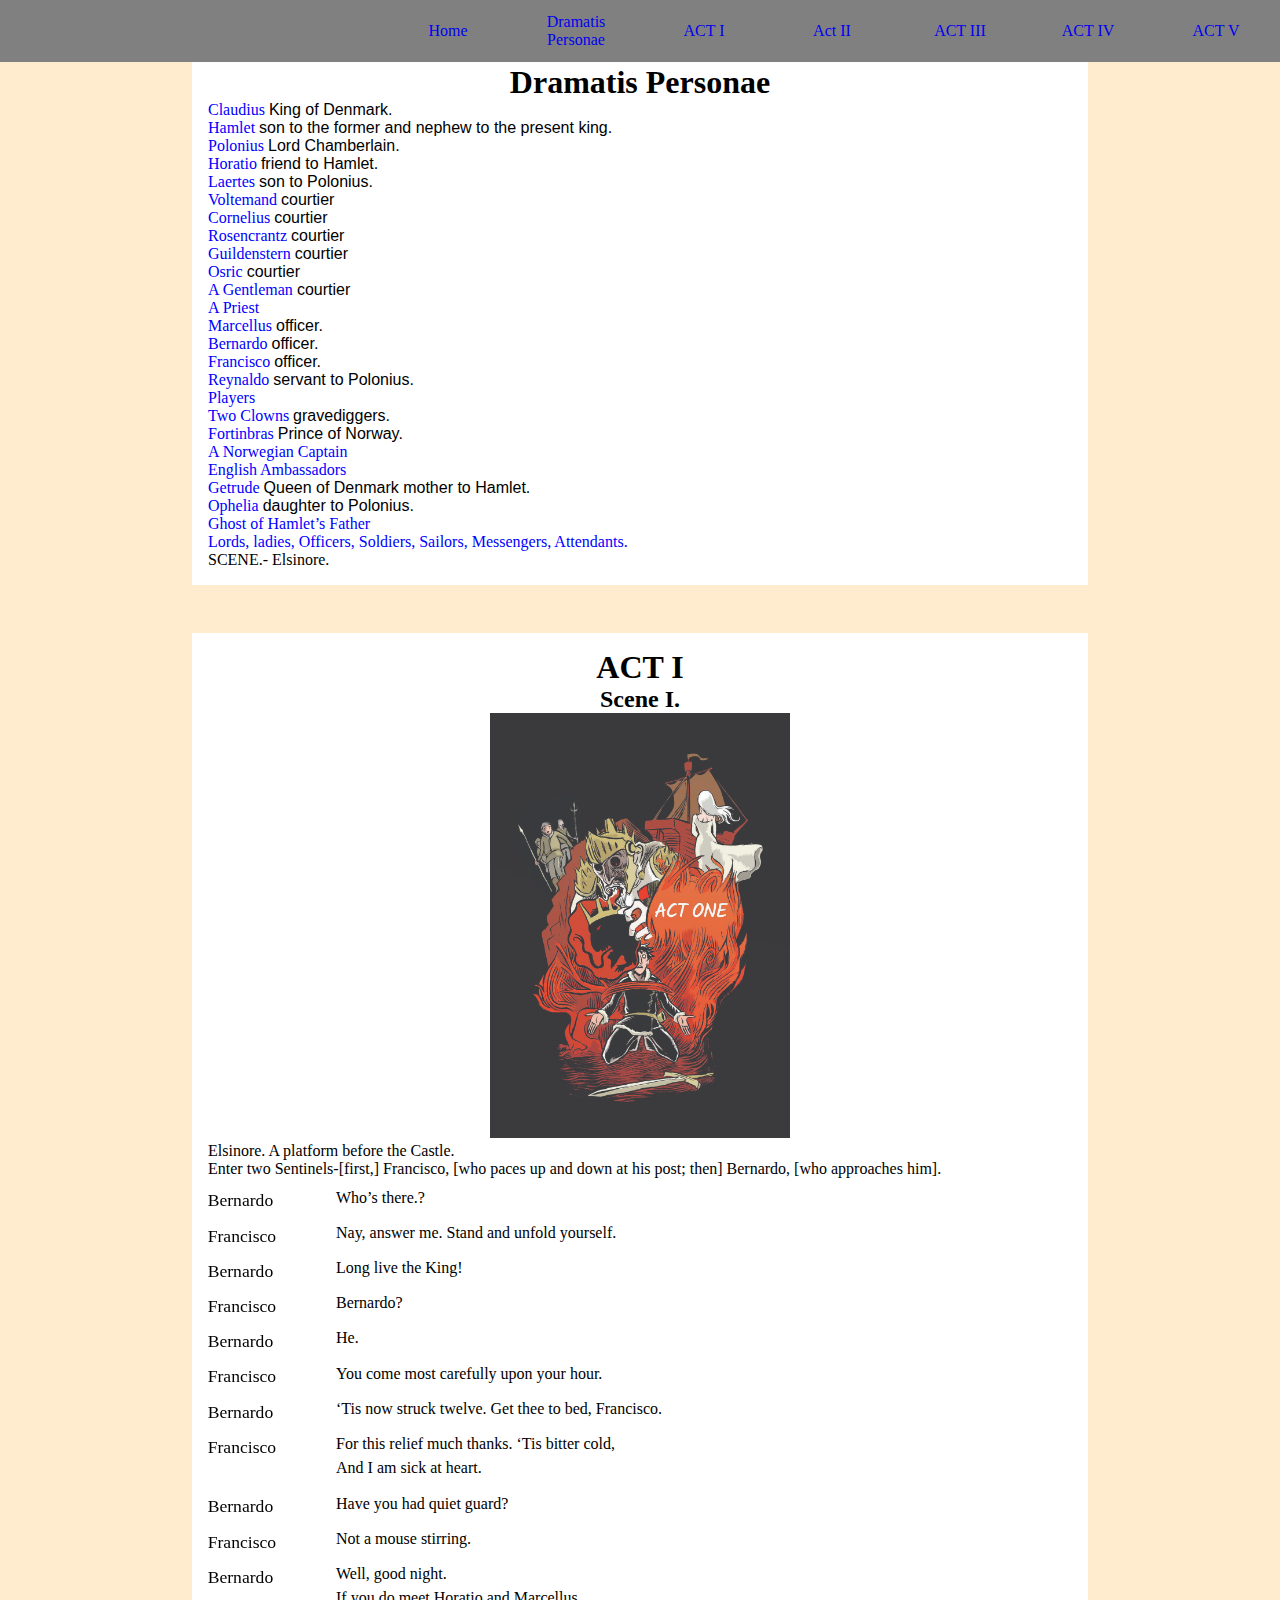
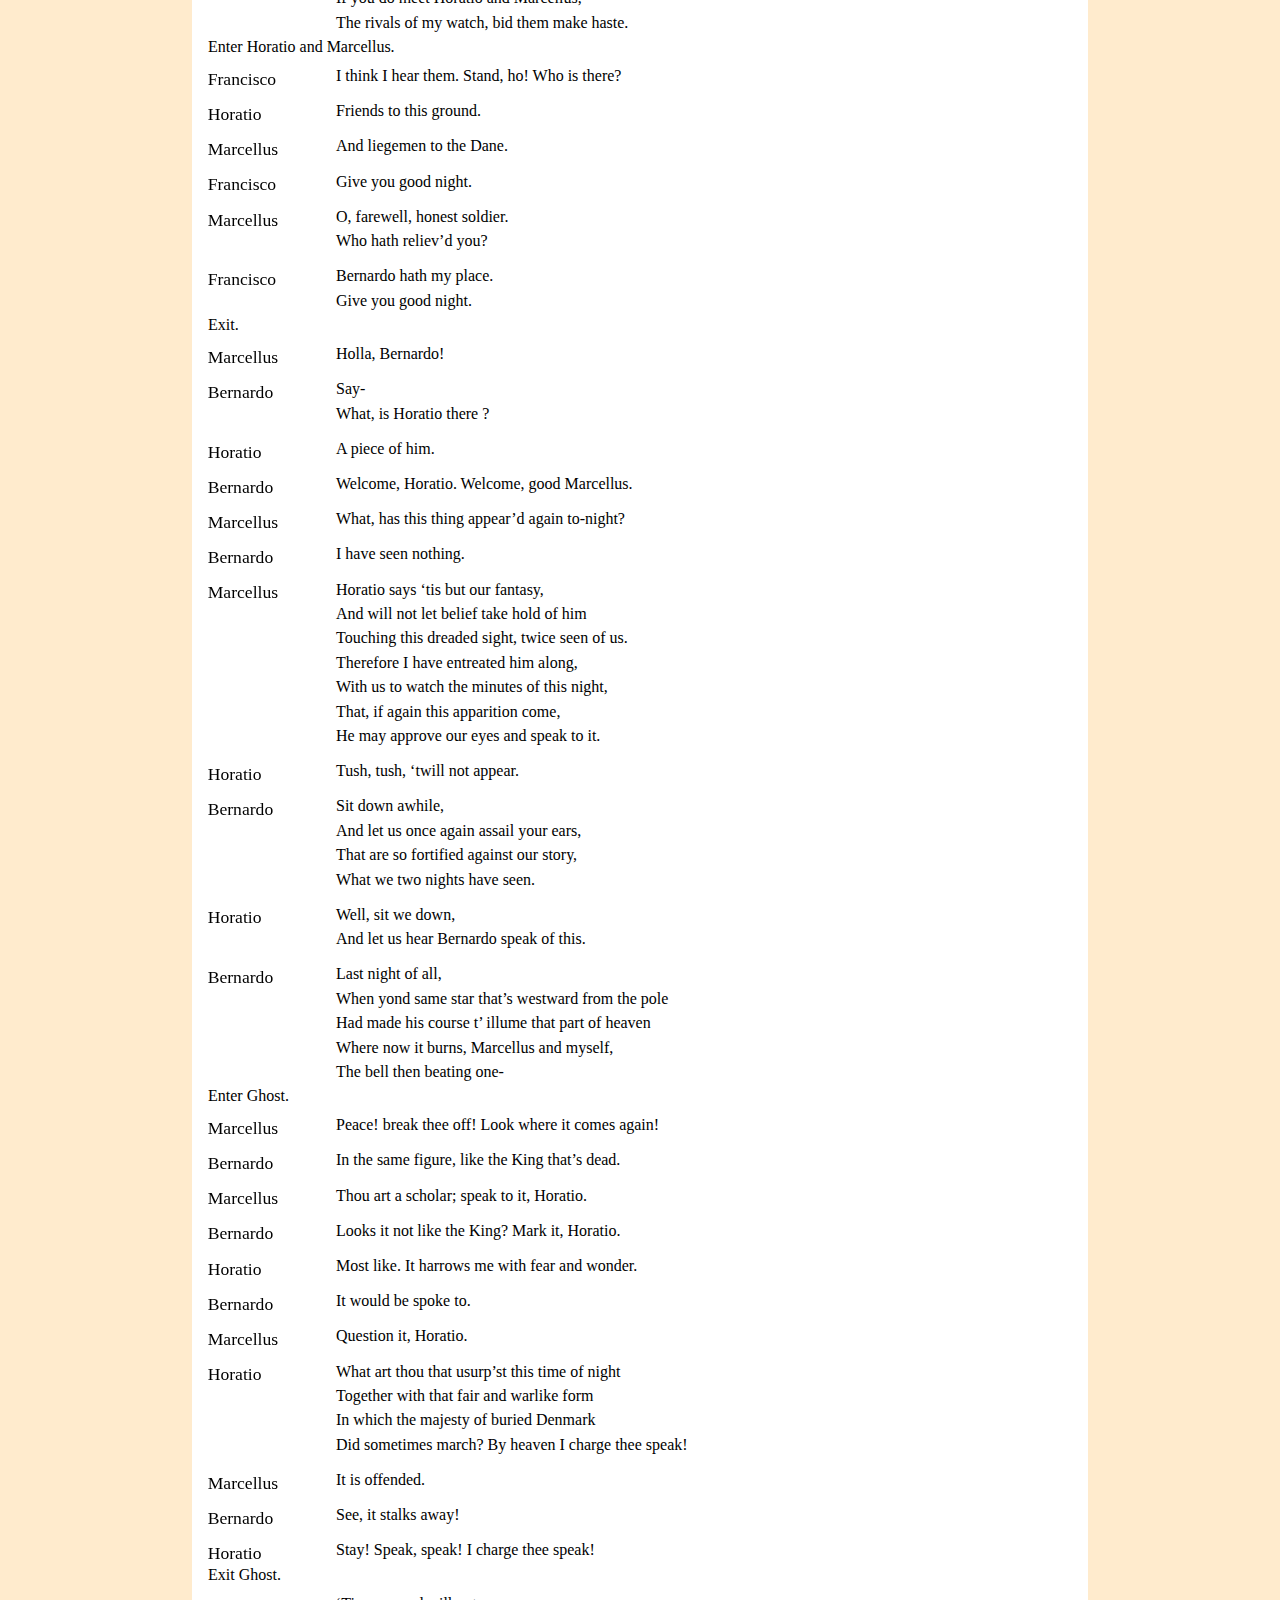
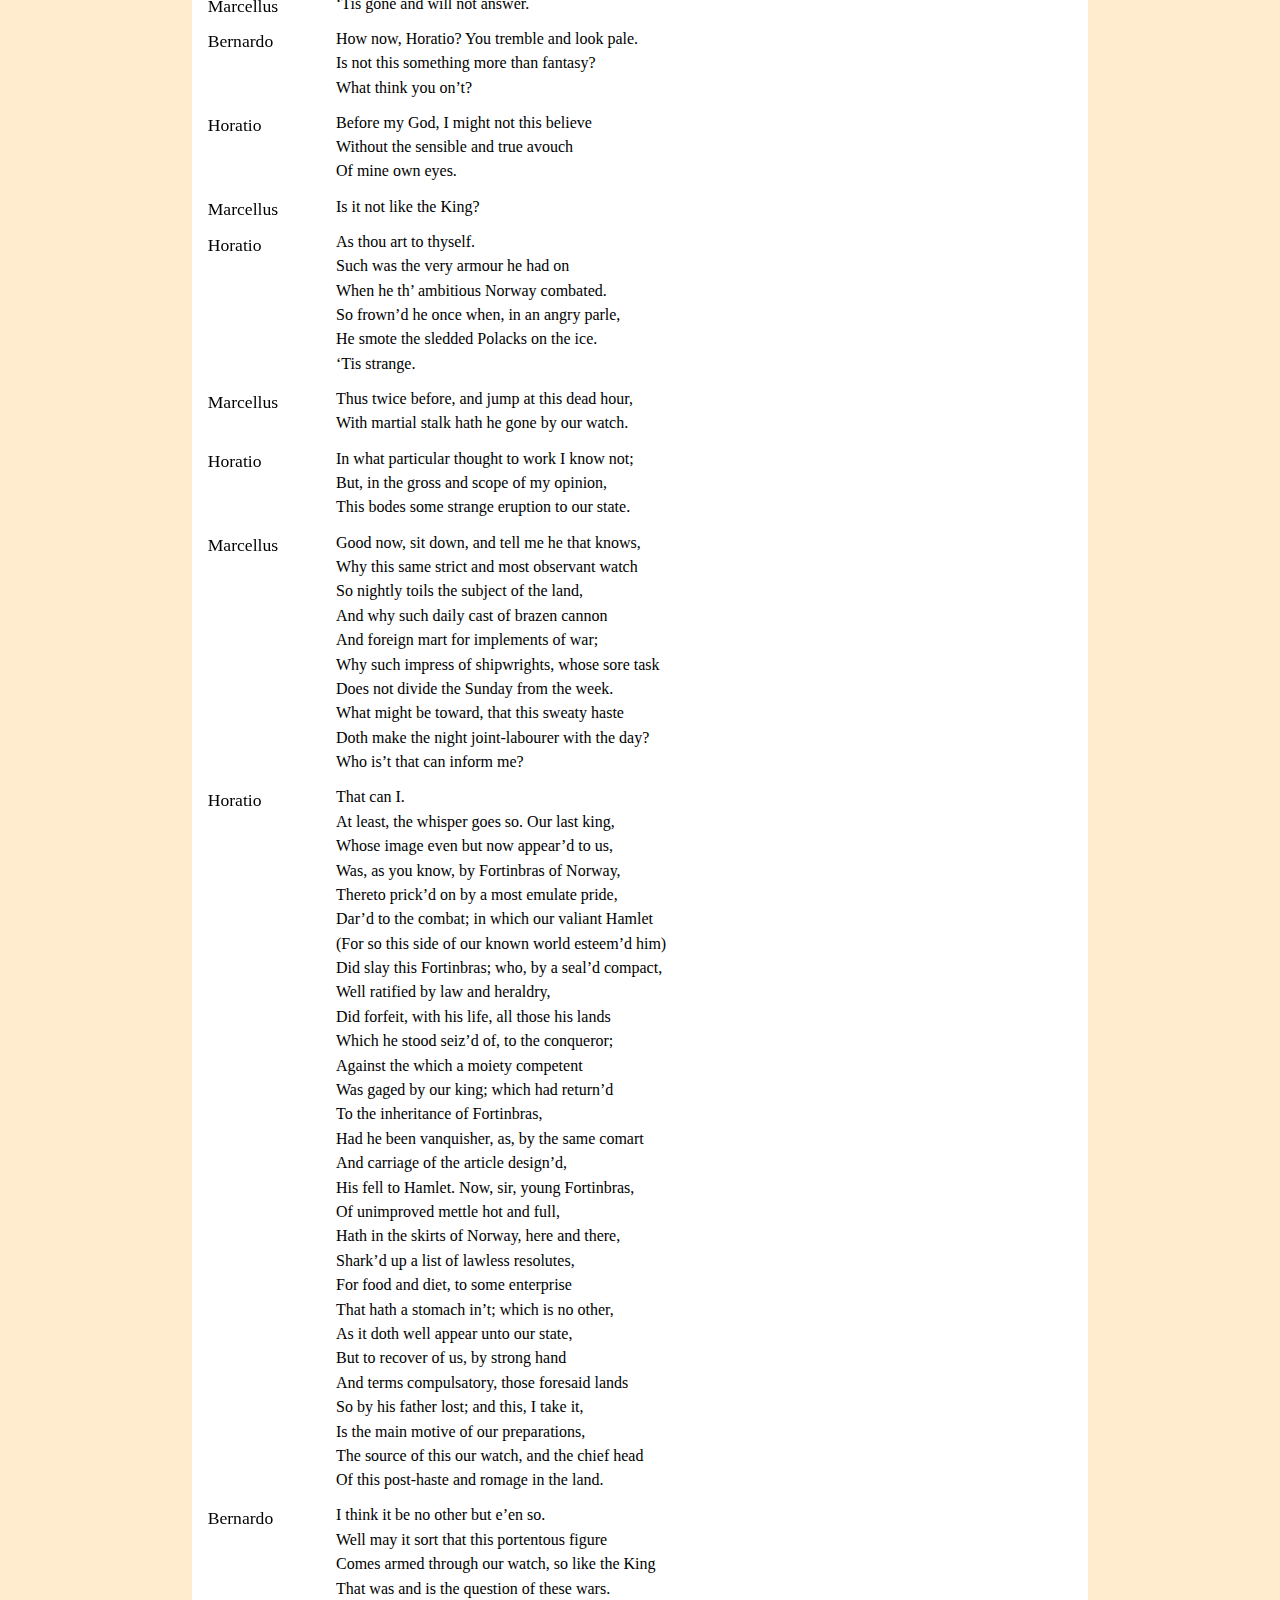
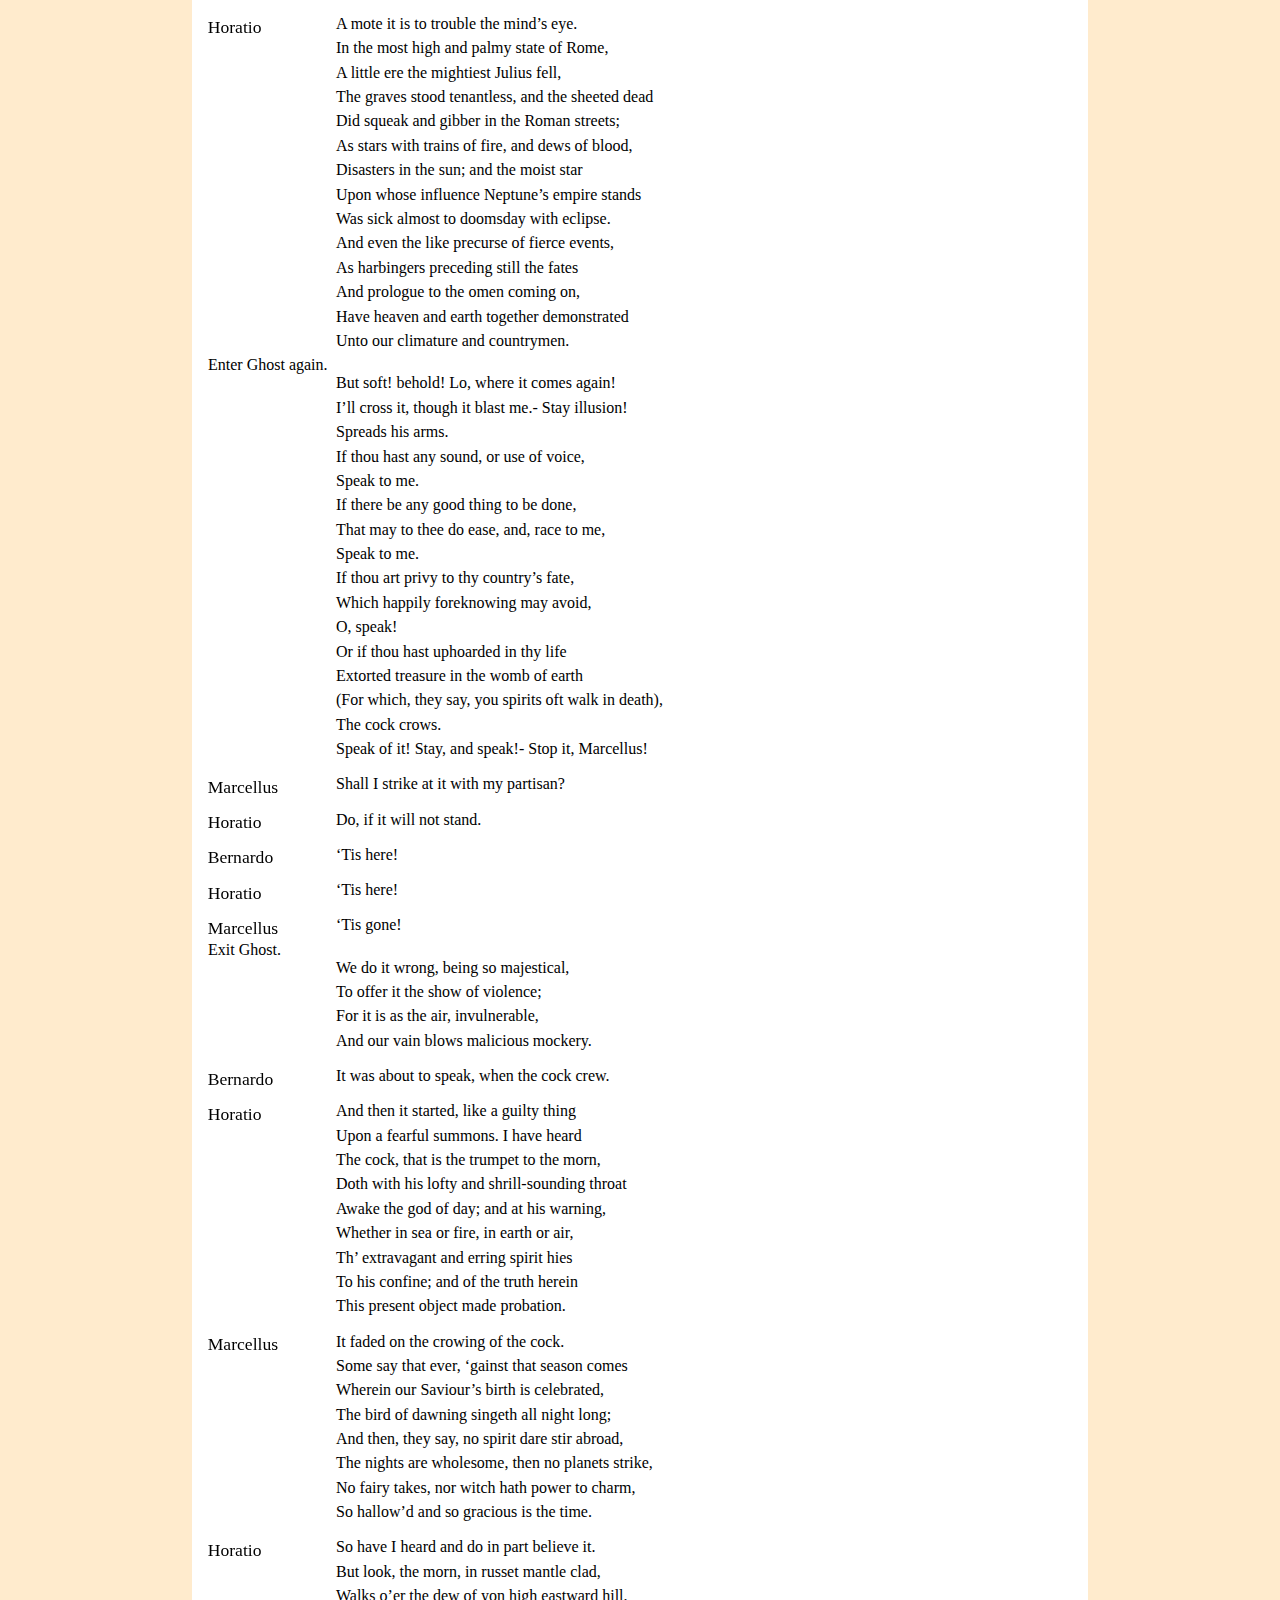
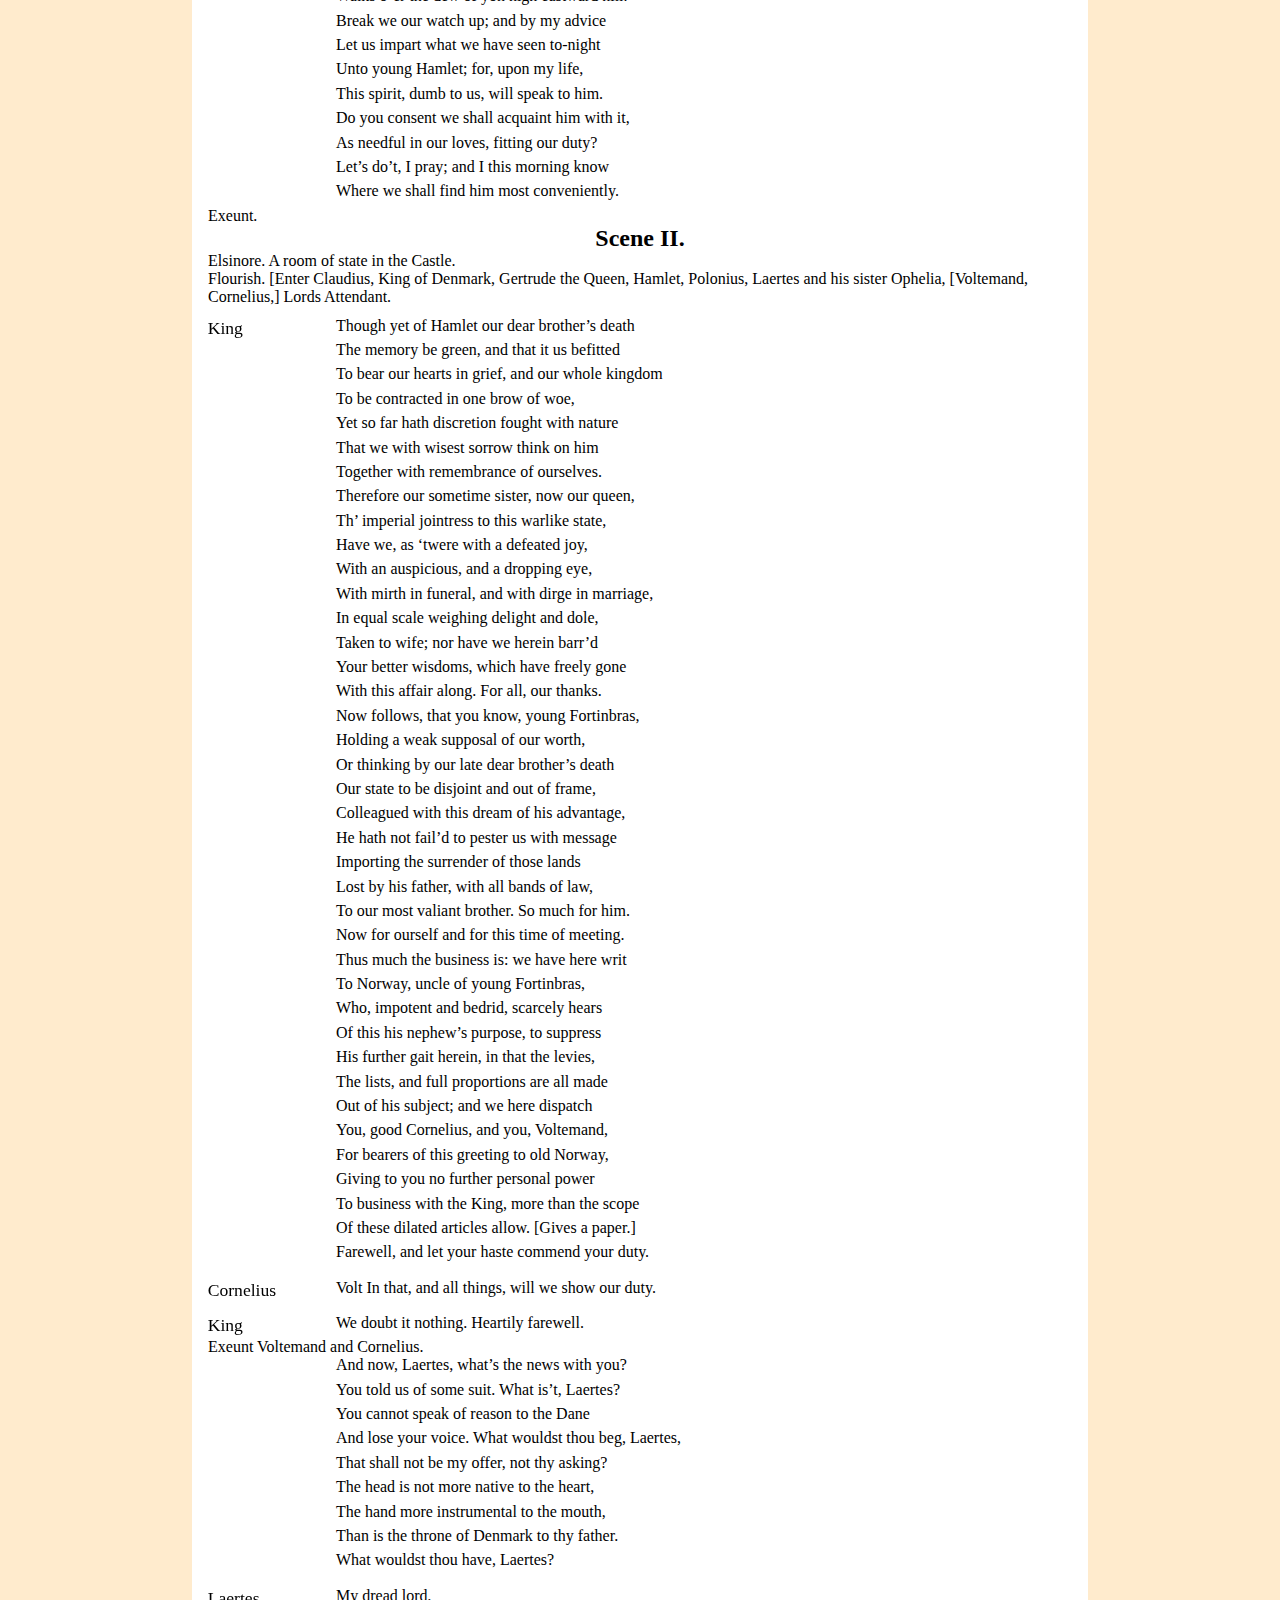
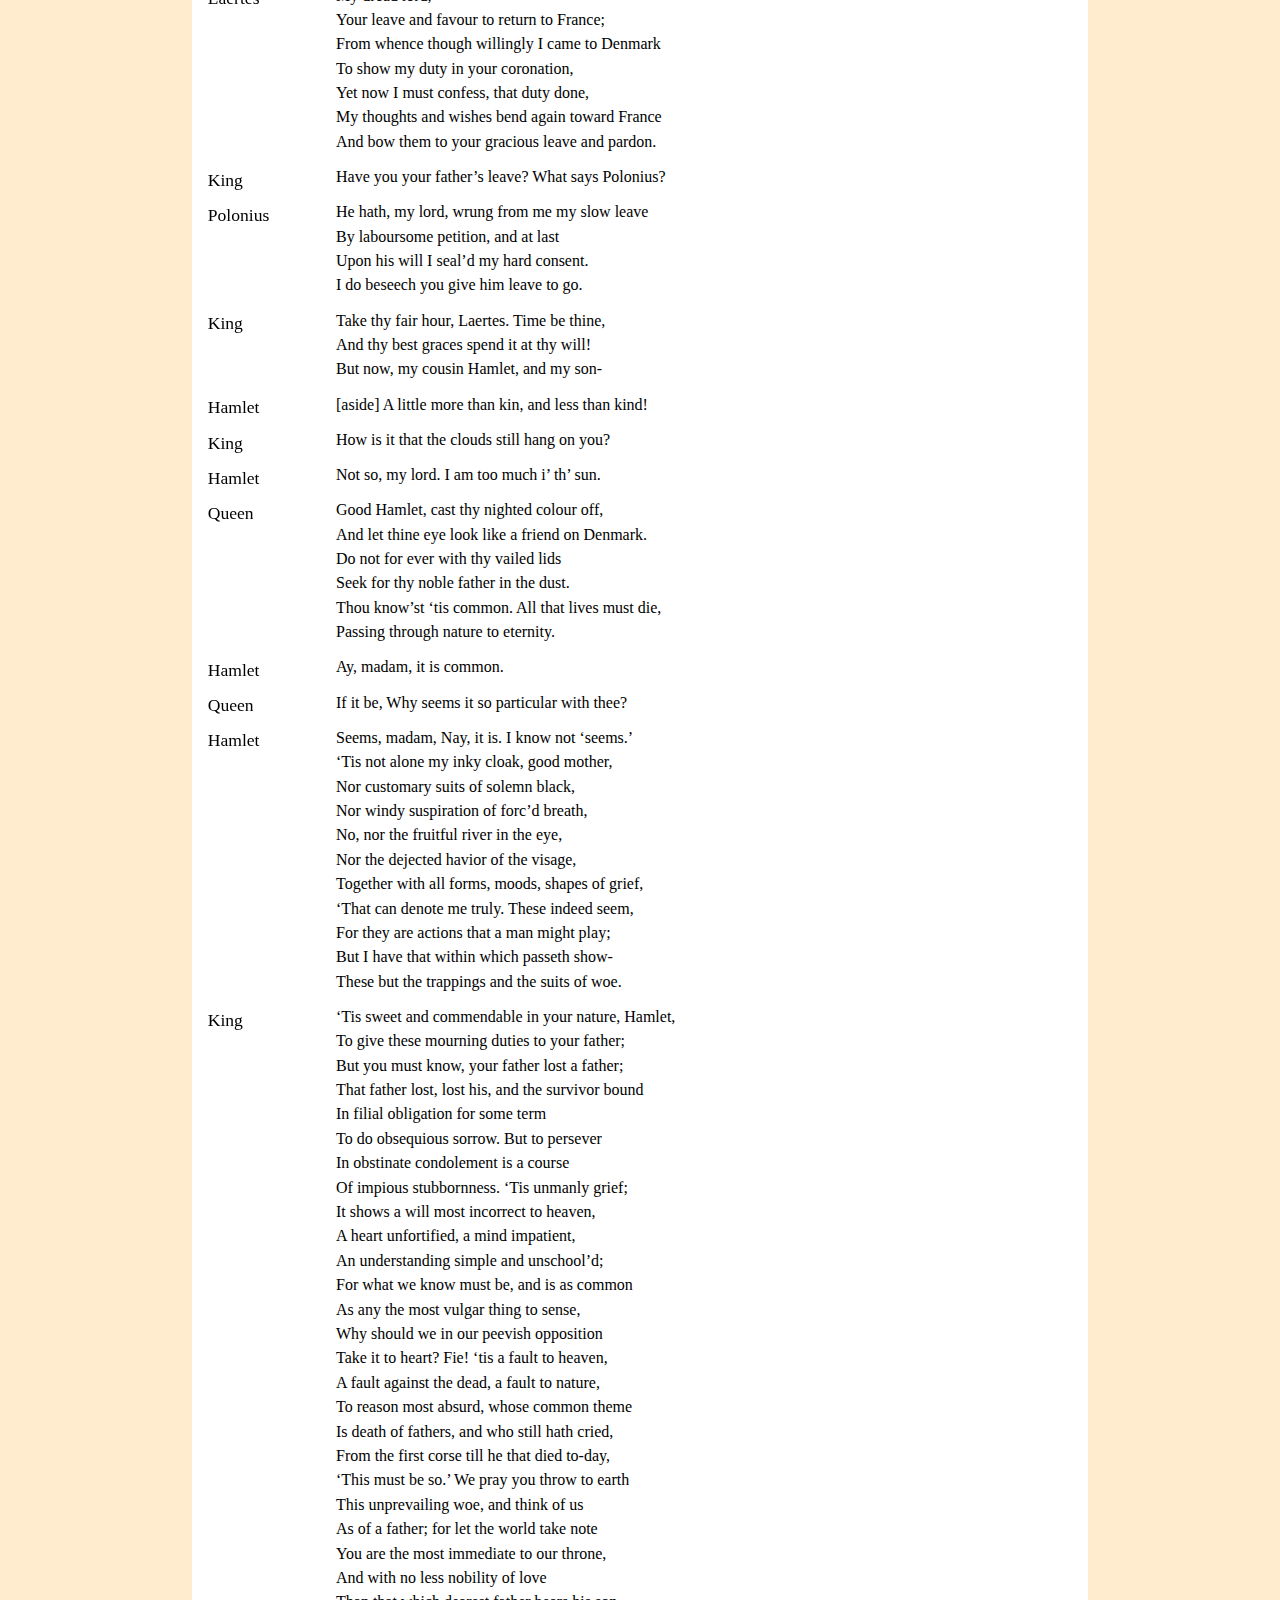
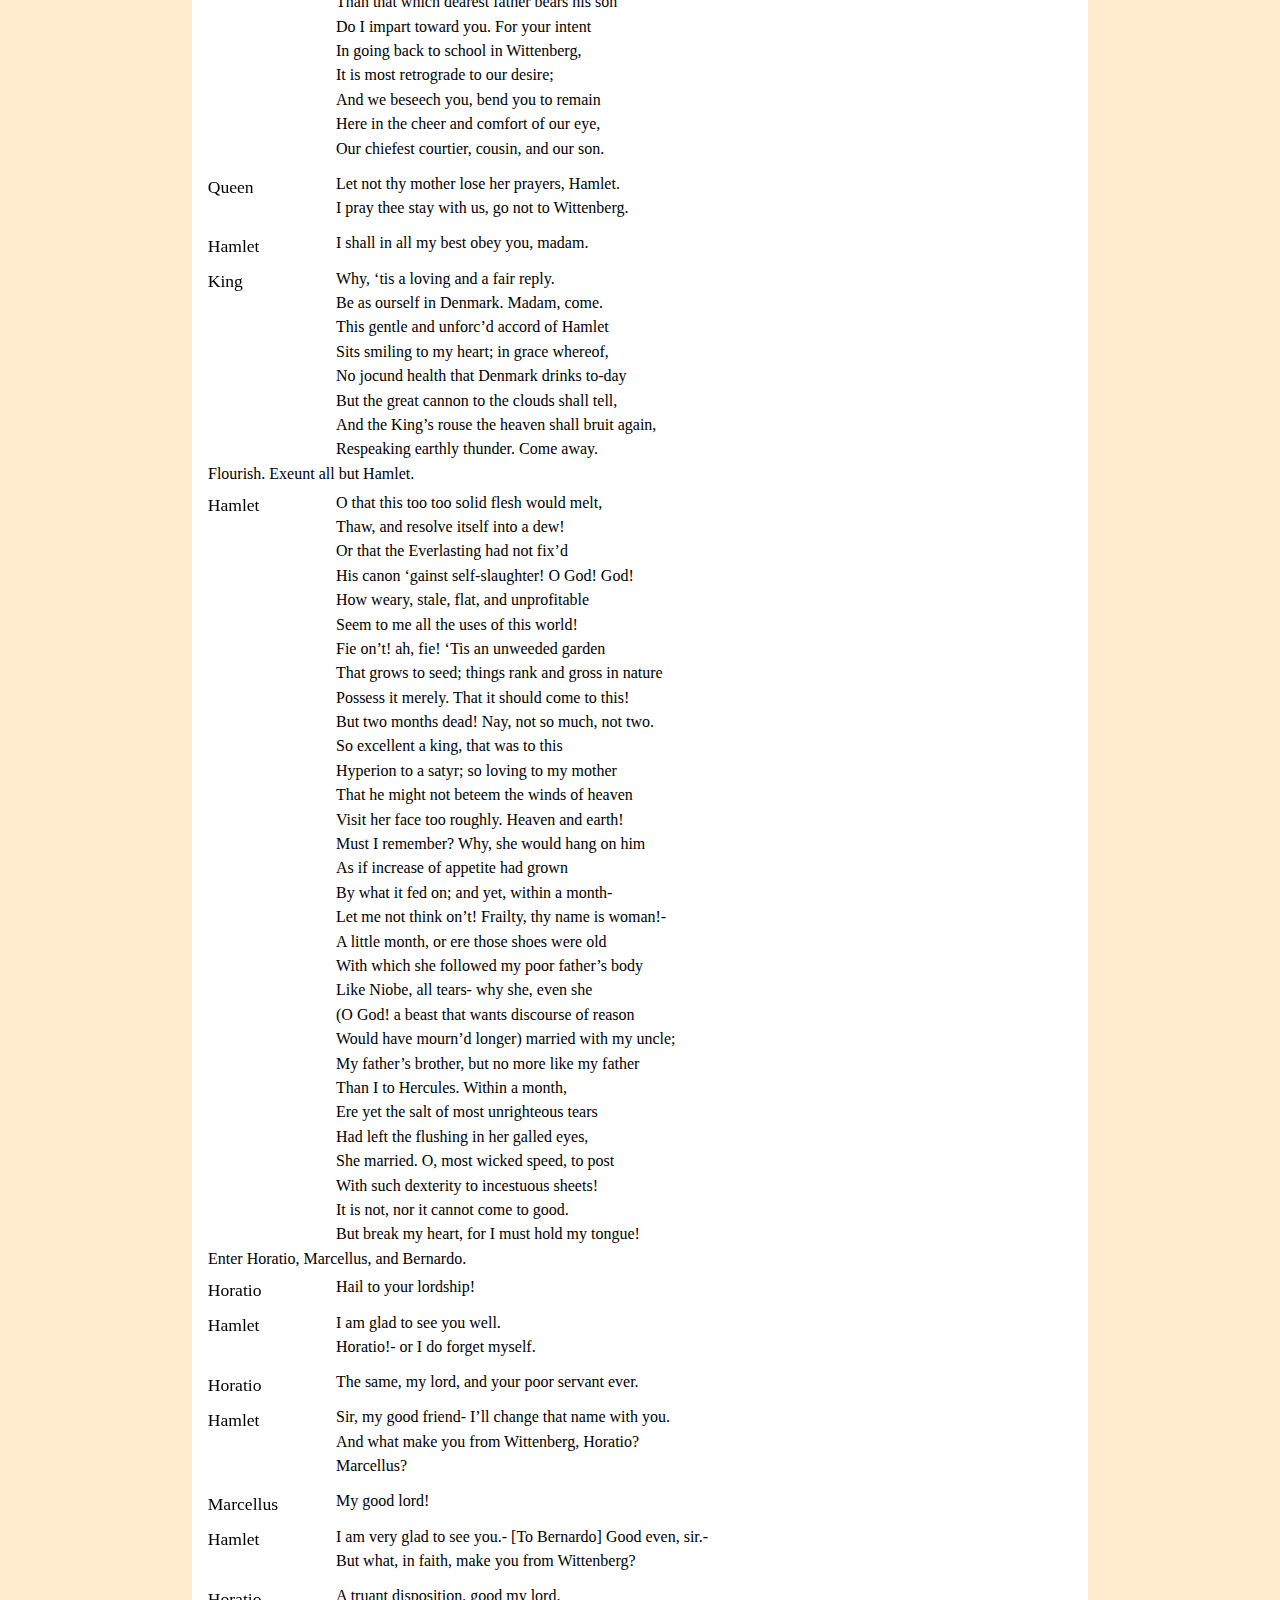
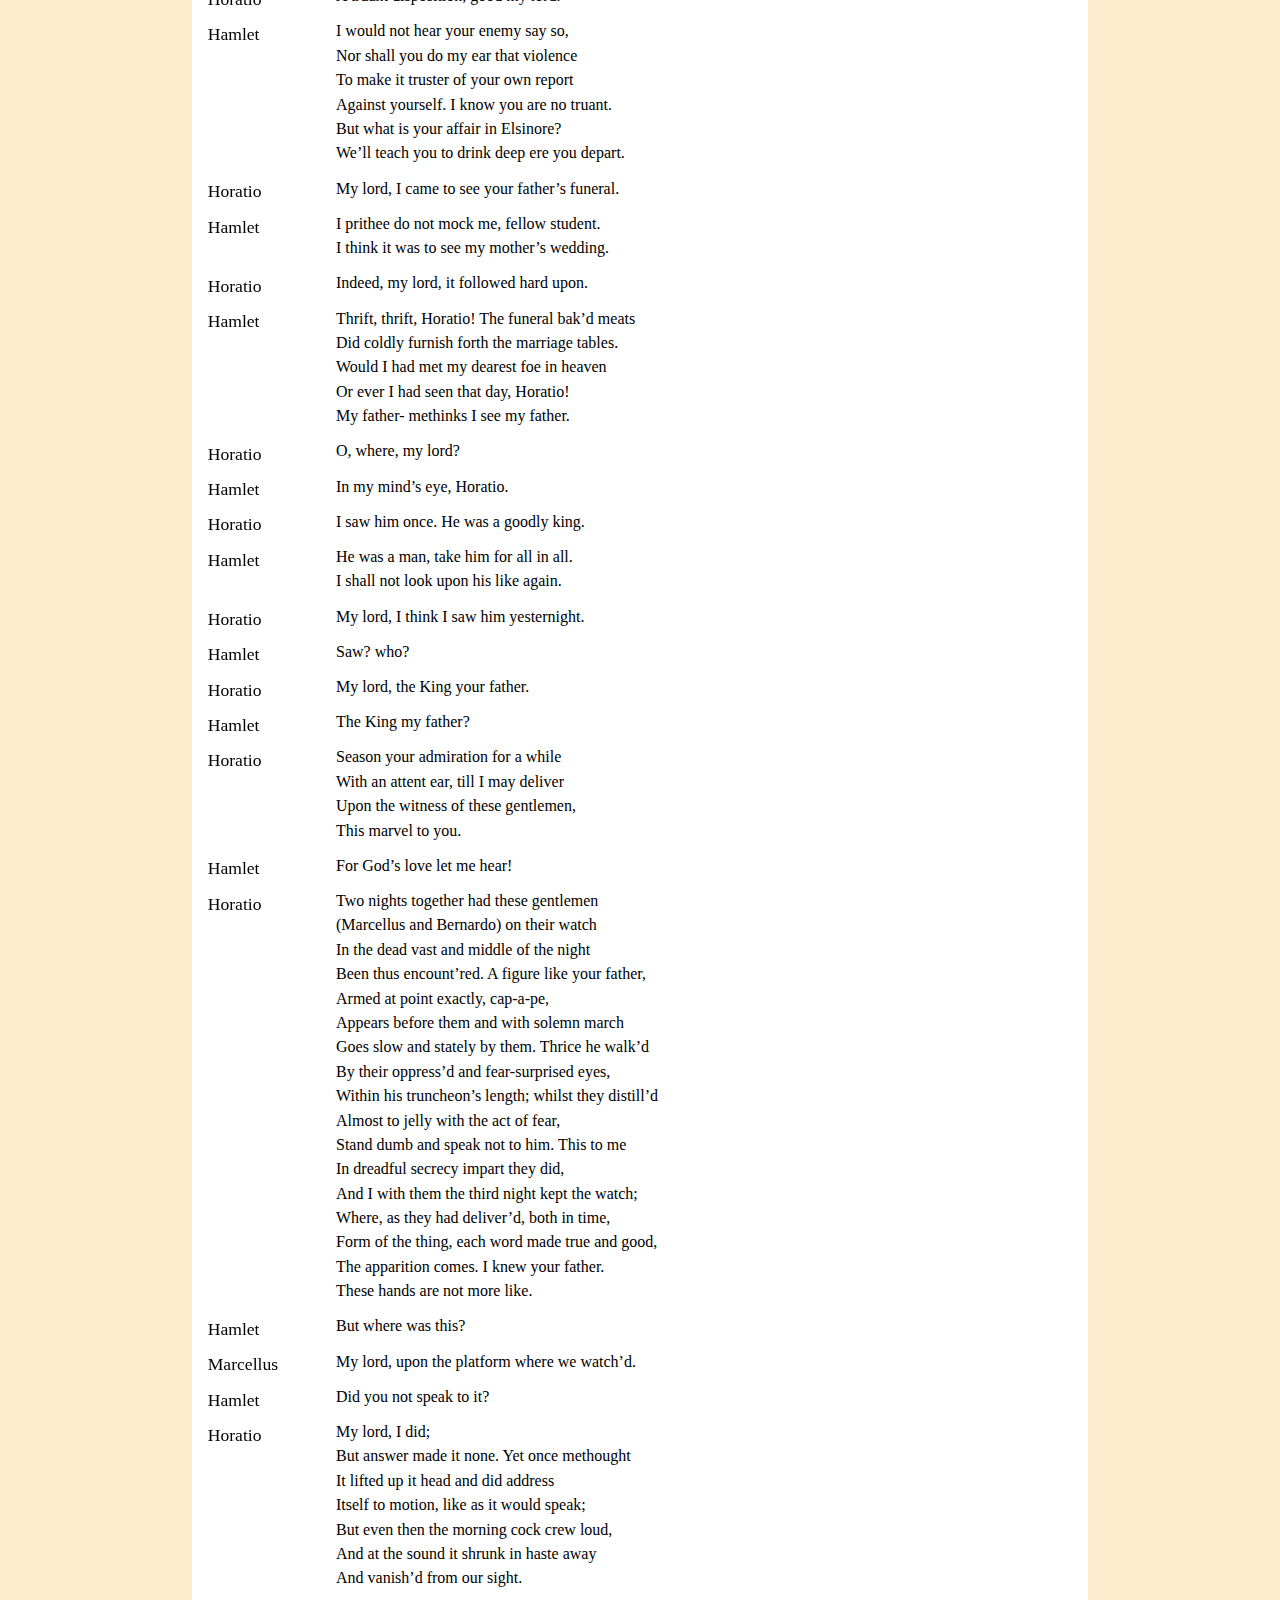
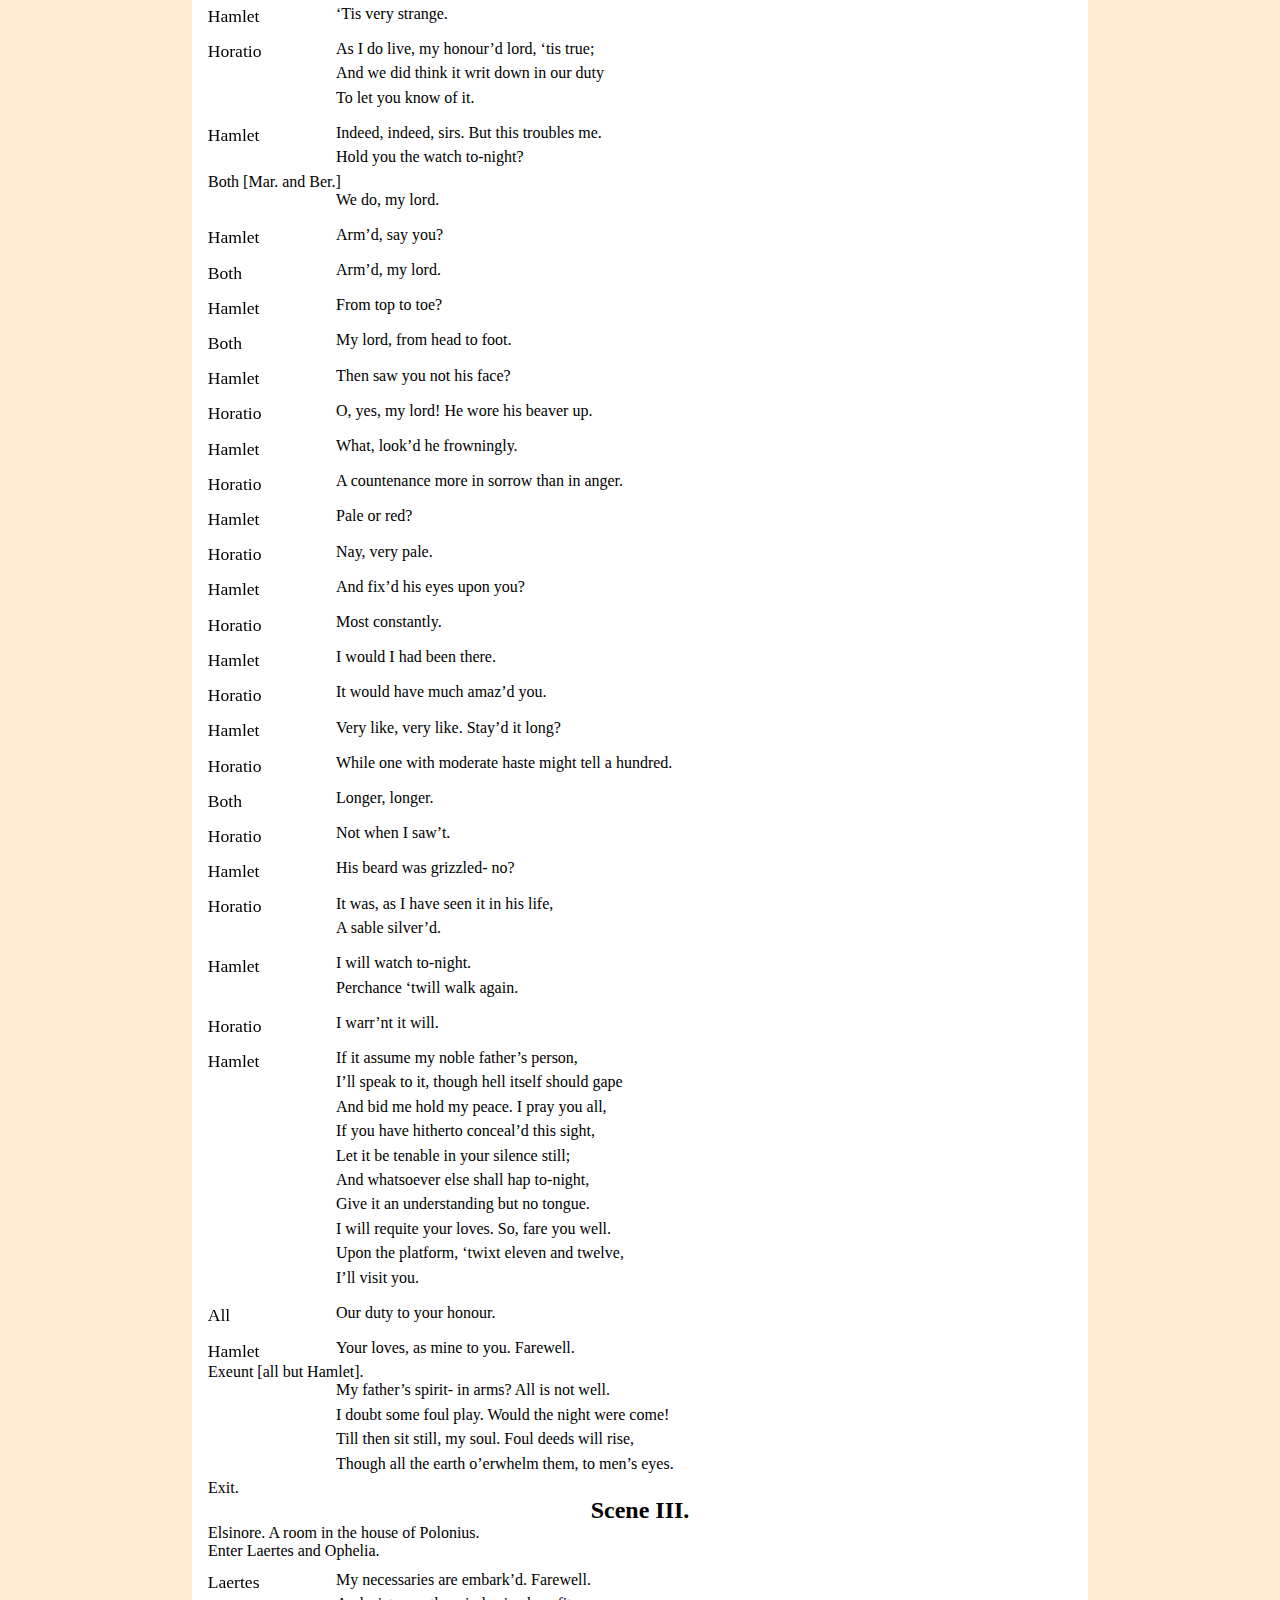
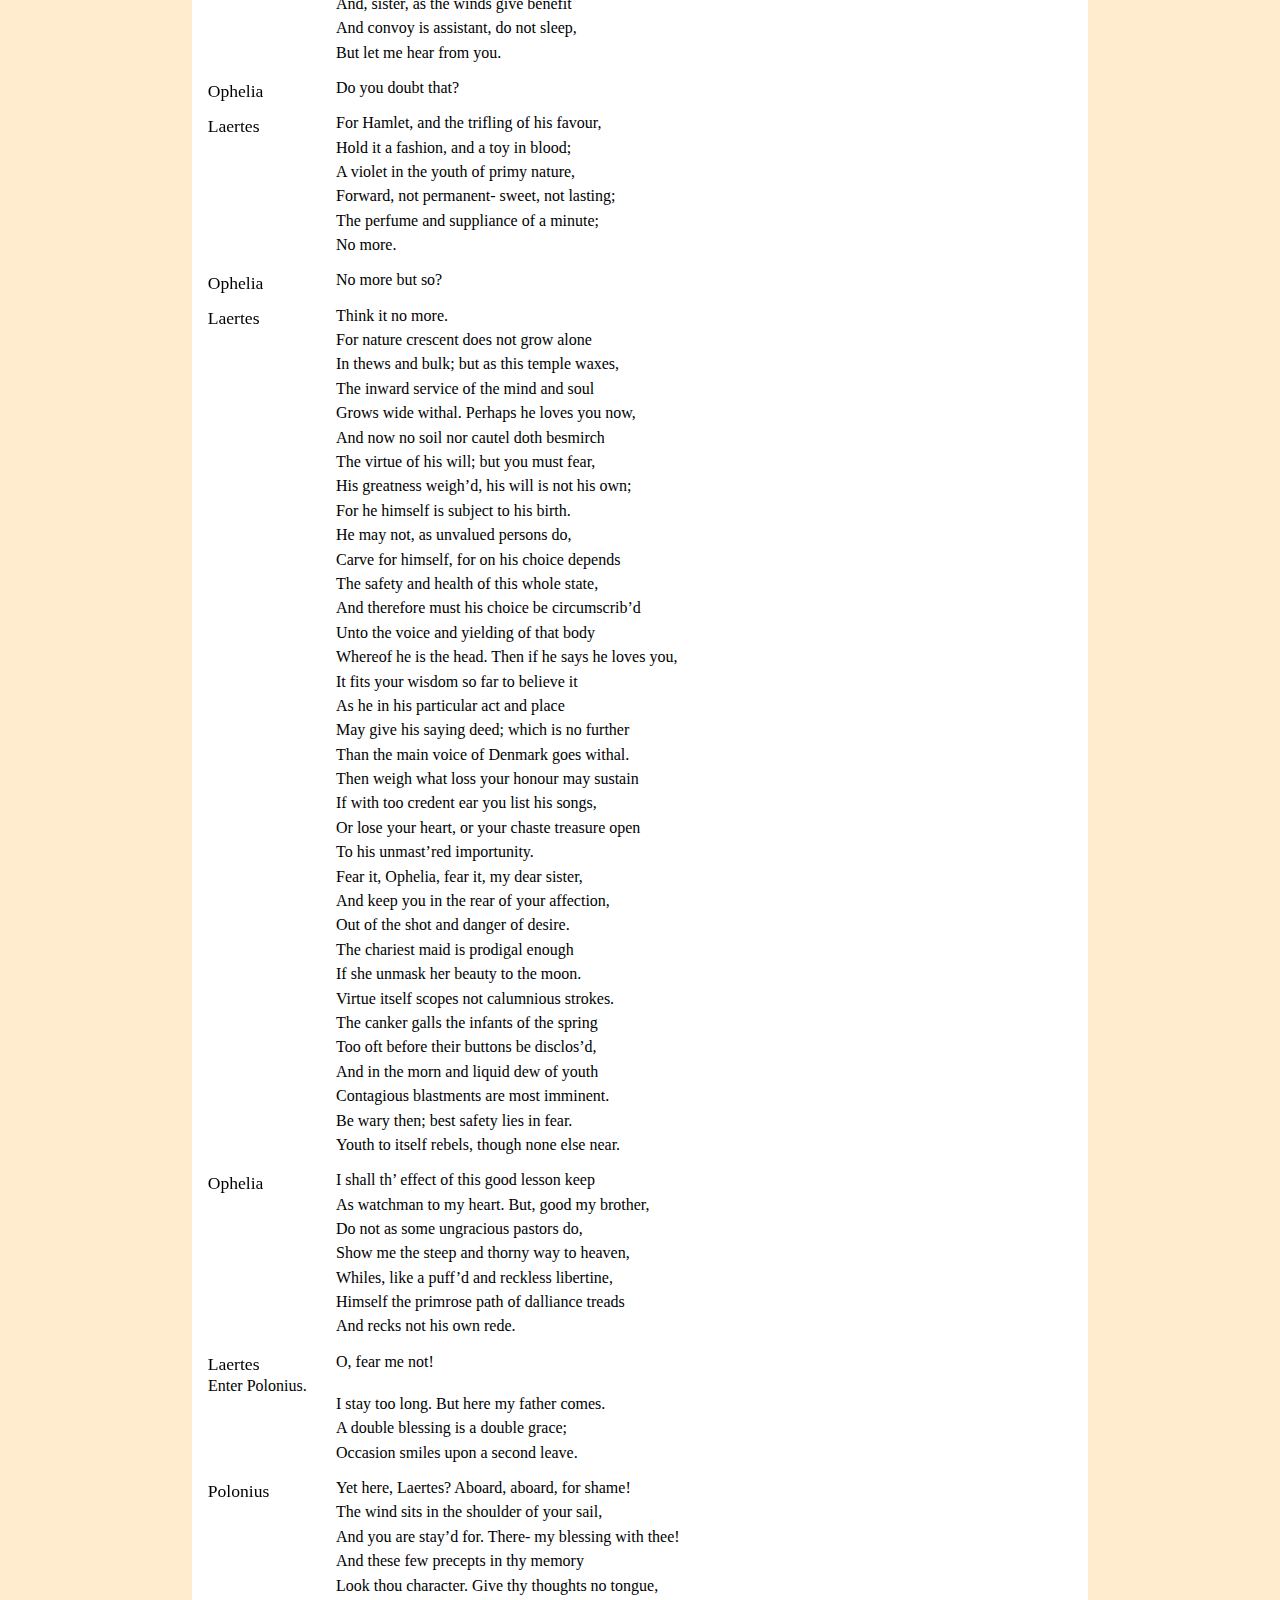
==== docs/hamlethtml20220209.html @ 8593cc08 "linked version" ====
<!DOCTYPE html>
<html xmlns="http://www.w3.org/1999/xhtml">
	<head>
		<meta charset="utf-8" />
		<title>hamlethtml20220209</title>
		<link href="hamlethtml20220209-web-resources/css/play.css" rel="stylesheet" type="text/css" />
	</head>
	<body id="hamlethtml20220209" lang="en-GB">
		<nav id="_idContainer000" class="toc">
			<input type="checkbox" id="toggle" unchecked />
			<label for="toggle" class="hamburger">&#9776;</label>	  

			<ul>
				<li><a href="index.html">Home</a></li>
				<li class="TOC-heading1"><a href="hamlethtml20220209.html#_idTextAnchor000">Dramatis Personae </a></li>
				<li class="TOC-heading1"><a href="hamlethtml20220209.html#_idTextAnchor001">ACT I</a><ul><li class="TOC-heading2"><a href="hamlethtml20220209.html#_idTextAnchor002"><span class="all-scences">Scene I. </span></a></li><li class="TOC-heading2"><a href="hamlethtml20220209.html#_idTextAnchor003"><span class="all-scences">Scene II. </span></a></li><li class="TOC-heading2"><a href="hamlethtml20220209.html#_idTextAnchor004"><span class="all-scences">Scene III. </span></a></li><li class="TOC-heading2"><a href="hamlethtml20220209.html#_idTextAnchor005"><span class="all-scences">Scene IV. </span></a></li><li class="TOC-heading2"><a href="hamlethtml20220209.html#_idTextAnchor006"><span class="all-scences">Scene V. </span></a></li></ul></li>
				<li class="TOC-heading1"><a href="hamlethtml20220209.html#_idTextAnchor007">Act II</a><ul><li class="TOC-heading2"><a href="hamlethtml20220209.html#_idTextAnchor008"><span class="all-scences">Scene I. </span></a></li><li class="TOC-heading2"><a href="hamlethtml20220209.html#_idTextAnchor009"><span class="all-scences">Scene II. </span></a></li></ul></li>
				<li class="TOC-heading1"><a href="hamlethtml20220209.html#_idTextAnchor010">ACT III</a><ul><li class="TOC-heading2"><a href="hamlethtml20220209.html#_idTextAnchor011"><span class="all-scences">Scene I. </span></a></li><li class="TOC-heading2"><a href="hamlethtml20220209.html#_idTextAnchor012"><span class="all-scences">Scene II. </span></a></li><li class="TOC-heading2"><a href="hamlethtml20220209.html#_idTextAnchor013"><span class="all-scences">Scene III. </span></a></li><li class="TOC-heading2"><a href="hamlethtml20220209.html#_idTextAnchor014"><span class="all-scences">Scene IV. </span></a></li></ul></li>
				<li class="TOC-heading1"><a href="hamlethtml20220209.html#_idTextAnchor015">ACT IV</a><ul><li class="TOC-heading2"><a href="hamlethtml20220209.html#_idTextAnchor016"><span class="all-scences">Scene I. </span></a></li><li class="TOC-heading2"><a href="hamlethtml20220209.html#_idTextAnchor017"><span class="all-scences">Scene II. </span></a></li><li class="TOC-heading2"><a href="hamlethtml20220209.html#_idTextAnchor018"><span class="all-scences">Scene III. </span></a></li><li class="TOC-heading2"><a href="hamlethtml20220209.html#_idTextAnchor019"><span class="all-scences">Scene IV. </span></a></li><li class="TOC-heading2"><a href="hamlethtml20220209.html#_idTextAnchor020"><span class="all-scences">Scene V. </span></a></li><li class="TOC-heading2"><a href="hamlethtml20220209.html#_idTextAnchor021"><span class="all-scences">Scene VI. </span></a></li><li class="TOC-heading2"><a href="hamlethtml20220209.html#_idTextAnchor022"><span class="all-scences">Scene VII. </span></a></li></ul></li>
				<li class="TOC-heading1"><a href="hamlethtml20220209.html#_idTextAnchor023">ACT V</a><ul><li class="TOC-heading2"><a href="hamlethtml20220209.html#_idTextAnchor024"><span class="all-scences">Scene I. </span></a></li><li class="TOC-heading2"><a href="hamlethtml20220209.html#_idTextAnchor025"><span class="all-scences">Scene II. </span></a></li></ul></li>
			</ul>
		</nav>
		<section id="_idContainer001" class="dramatis-personae">
			<h1 class="dramatishead"><a id="_idTextAnchor000"></a>Dramatis Personae </h1>
			<p class="persona">Claudius&#9; <span class="character_role">King of Denmark.</span></p>
			<p class="persona">Hamlet&#9; <span class="character_role">son to the former and nephew to the present king. </span></p>
			<p class="persona">Polonius&#9; <span class="character_role">Lord Chamberlain.</span></p>
			<p class="persona">Horatio&#9; <span class="character_role">friend to Hamlet.</span></p>
			<p class="persona">Laertes&#9; <span class="character_role">son to Polonius.</span></p>
			<p class="persona">Voltemand&#9; <span class="character_role">courtier</span></p>
			<p class="persona">Cornelius&#9; <span class="character_role">courtier</span></p>
			<p class="persona">Rosencrantz&#9; <span class="character_role">courtier</span></p>
			<p class="persona">Guildenstern&#9; <span class="character_role">courtier</span></p>
			<p class="persona">Osric&#9; <span class="character_role">courtier</span></p>
			<p class="persona">A Gentleman&#9; <span class="character_role">courtier</span></p>
			<p class="persona">A Priest &#9;</p>
			<p class="persona">Marcellus&#9;<span class="character_role">officer.</span></p>
			<p class="persona">Bernardo&#9;<span class="character_role">officer.</span></p>
			<p class="persona">Francisco&#9;<span class="character_role">officer.</span></p>
			<p class="persona">Reynaldo&#9; <span class="character_role">servant to Polonius.</span></p>
			<p class="persona">Players &#9;</p>
			<p class="persona">Two Clowns&#9; <span class="character_role">gravediggers.</span></p>
			<p class="persona">Fortinbras&#9; <span class="character_role">Prince of Norway.</span></p>
			<p class="persona">A Norwegian Captain &#9;</p>
			<p class="persona">English Ambassadors&#9;</p>
			<p class="persona">Getrude&#9; <span class="character_role">Queen of Denmark mother to Hamlet.</span></p>
			<p class="persona">Ophelia&#9; <span class="character_role">daughter to Polonius.</span></p>
			<p class="persona">Ghost of Hamlet’s Father</p>
			<p class="persona">Lords, ladies, Officers, Soldiers, Sailors, Messengers, Attendants. </p>
			<P class="playlocation">SCENE.- Elsinore.</P>
		</section>
		<section id="_idContainer007" class="play">
			<h1 class="act"><a id="_idTextAnchor001"></a>ACT I</h1>
			<h2 class="firstscene"><span class="all-scences"><a id="_idTextAnchor002"></a>Scene I. </span></h2>
			<div>
				<figure id="_idContainer002" class="sceneImage">
					<img src="hamlethtml20220209-web-resources/image/act_1.jpg" alt="" />
				</figure>
			</div>
			<h2 class="location">Elsinore. A platform before the Castle. </h2>
			<h2 class="stagedirection">Enter two Sentinels-[first,] Francisco, [who paces up and down at his post; then] Bernardo, [who approaches him]. </h2>
			<p class="verseline"><span class="Character-_beforespeech">Bernardo&#9;</span>Who’s there.? </p>
			<p class="verseline"><span class="Character-_beforespeech">Francisco&#9;</span>Nay, answer me. Stand and unfold yourself. </p>
			<p class="verseline"><span class="Character-_beforespeech">Bernardo&#9;</span>Long live the King! </p>
			<p class="verseline"><span class="Character-_beforespeech">Francisco&#9;</span>Bernardo? </p>
			<p class="verseline"><span class="Character-_beforespeech">Bernardo&#9;</span>He. </p>
			<p class="verseline"><span class="Character-_beforespeech">Francisco&#9;</span>You come most carefully upon your hour. </p>
			<p class="verseline"><span class="Character-_beforespeech">Bernardo&#9;</span>‘Tis now struck twelve. Get thee to bed, Francisco. </p>
			<p class="verseline"><span class="Character-_beforespeech">Francisco&#9;</span>For this relief much thanks. ‘Tis bitter cold, </p>
			<p class="verseline">And I am sick at heart. </p>
			<p class="verseline"><span class="Character-_beforespeech">Bernardo&#9;</span>Have you had quiet guard? </p>
			<p class="verseline"><span class="Character-_beforespeech">Francisco&#9;</span>Not a mouse stirring. </p>
			<p class="verseline"><span class="Character-_beforespeech">Bernardo&#9;</span>Well, good night. </p>
			<p class="verseline">If you do meet Horatio and Marcellus, </p>
			<p class="verseline">The rivals of my watch, bid them make haste. </p>
			<h2 class="stagedirection">Enter Horatio and Marcellus. </h2>
			<p class="verseline"><span class="Character-_beforespeech">Francisco&#9;</span>I think I hear them. Stand, ho! Who is there? </p>
			<p class="verseline"><span class="Character-_beforespeech">Horatio&#9;</span>Friends to this ground. </p>
			<p class="verseline"><span class="Character-_beforespeech">Marcellus&#9;</span>And liegemen to the Dane. </p>
			<p class="verseline"><span class="Character-_beforespeech">Francisco&#9;</span>Give you good night. </p>
			<p class="verseline"><span class="Character-_beforespeech">Marcellus&#9;</span>O, farewell, honest soldier. </p>
			<p class="verseline">Who hath reliev’d you? </p>
			<p class="verseline"><span class="Character-_beforespeech">Francisco&#9;</span>Bernardo hath my place. </p>
			<p class="verseline">Give you good night. </p>
			<h2 class="stagedirection">Exit. </h2>
			<p class="verseline"><span class="Character-_beforespeech">Marcellus&#9;</span>Holla, Bernardo! </p>
			<p class="verseline"><span class="Character-_beforespeech">Bernardo&#9;</span>Say- </p>
			<p class="verseline">What, is Horatio there ? </p>
			<p class="verseline"><span class="Character-_beforespeech">Horatio&#9;</span>A piece of him. </p>
			<p class="verseline"><span class="Character-_beforespeech">Bernardo&#9;</span>Welcome, Horatio. Welcome, good Marcellus. </p>
			<p class="verseline"><span class="Character-_beforespeech">Marcellus&#9;</span>What, has this thing appear’d again to-night? </p>
			<p class="verseline"><span class="Character-_beforespeech">Bernardo&#9;</span>I have seen nothing. </p>
			<p class="verseline"><span class="Character-_beforespeech">Marcellus&#9;</span>Horatio says ‘tis but our fantasy, </p>
			<p class="verseline">And will not let belief take hold of him </p>
			<p class="verseline">Touching this dreaded sight, twice seen of us. </p>
			<p class="verseline">Therefore I have entreated him along, </p>
			<p class="verseline">With us to watch the minutes of this night, </p>
			<p class="verseline">That, if again this apparition come, </p>
			<p class="verseline">He may approve our eyes and speak to it. </p>
			<p class="verseline"><span class="Character-_beforespeech">Horatio&#9;</span>Tush, tush, ‘twill not appear. </p>
			<p class="verseline"><span class="Character-_beforespeech">Bernardo&#9;</span>Sit down awhile, </p>
			<p class="verseline">And let us once again assail your ears, </p>
			<p class="verseline">That are so fortified against our story, </p>
			<p class="verseline">What we two nights have seen. </p>
			<p class="verseline"><span class="Character-_beforespeech">Horatio&#9;</span>Well, sit we down, </p>
			<p class="verseline">And let us hear Bernardo speak of this. </p>
			<p class="verseline"><span class="Character-_beforespeech">Bernardo&#9;</span>Last night of all, </p>
			<p class="verseline">When yond same star that’s westward from the pole </p>
			<p class="verseline">Had made his course t’ illume that part of heaven </p>
			<p class="verseline">Where now it burns, Marcellus and myself, </p>
			<p class="verseline">The bell then beating one- </p>
			<h2 class="stagedirection">Enter Ghost. </h2>
			<p class="verseline"><span class="Character-_beforespeech">Marcellus&#9;</span>Peace! break thee off! Look where it comes again! </p>
			<p class="verseline"><span class="Character-_beforespeech">Bernardo&#9;</span>In the same figure, like the King that’s dead. </p>
			<p class="verseline"><span class="Character-_beforespeech">Marcellus&#9;</span>Thou art a scholar; speak to it, Horatio. </p>
			<p class="verseline"><span class="Character-_beforespeech">Bernardo&#9;</span>Looks it not like the King? Mark it, Horatio. </p>
			<p class="verseline"><span class="Character-_beforespeech">Horatio&#9;</span>Most like. It harrows me with fear and wonder. </p>
			<p class="verseline"><span class="Character-_beforespeech">Bernardo&#9;</span>It would be spoke to. </p>
			<p class="verseline"><span class="Character-_beforespeech">Marcellus&#9;</span>Question it, Horatio. </p>
			<p class="verseline"><span class="Character-_beforespeech">Horatio&#9;</span>What art thou that usurp’st this time of night </p>
			<p class="verseline">Together with that fair and warlike form </p>
			<p class="verseline">In which the majesty of buried Denmark </p>
			<p class="verseline">Did sometimes march? By heaven I charge thee speak! </p>
			<p class="verseline"><span class="Character-_beforespeech">Marcellus&#9;</span>It is offended. </p>
			<p class="verseline"><span class="Character-_beforespeech">Bernardo&#9;</span>See, it stalks away! </p>
			<p class="verseline"><span class="Character-_beforespeech">Horatio&#9;</span>Stay! Speak, speak! I charge thee speak! </p>
			<h2 class="stagedirection">Exit Ghost. </h2>
			<p class="verseline"><span class="Character-_beforespeech">Marcellus&#9;</span>‘Tis gone and will not answer. </p>
			<p class="verseline"><span class="Character-_beforespeech">Bernardo&#9;</span>How now, Horatio? You tremble and look pale. </p>
			<p class="verseline">Is not this something more than fantasy? </p>
			<p class="verseline">What think you on’t? </p>
			<p class="verseline"><span class="Character-_beforespeech">Horatio&#9;</span>Before my God, I might not this believe </p>
			<p class="verseline">Without the sensible and true avouch </p>
			<p class="verseline">Of mine own eyes. </p>
			<p class="verseline"><span class="Character-_beforespeech">Marcellus&#9;</span>Is it not like the King? </p>
			<p class="verseline"><span class="Character-_beforespeech">Horatio&#9;</span>As thou art to thyself. </p>
			<p class="verseline">Such was the very armour he had on </p>
			<p class="verseline">When he th’ ambitious Norway combated. </p>
			<p class="verseline">So frown’d he once when, in an angry parle, </p>
			<p class="verseline">He smote the sledded Polacks on the ice. </p>
			<p class="verseline">‘Tis strange. </p>
			<p class="verseline"><span class="Character-_beforespeech">Marcellus&#9;</span>Thus twice before, and jump at this dead hour, </p>
			<p class="verseline">With martial stalk hath he gone by our watch. </p>
			<p class="verseline"><span class="Character-_beforespeech">Horatio&#9;</span>In what particular thought to work I know not; </p>
			<p class="verseline">But, in the gross and scope of my opinion, </p>
			<p class="verseline">This bodes some strange eruption to our state. </p>
			<p class="verseline"><span class="Character-_beforespeech">Marcellus&#9;</span>Good now, sit down, and tell me he that knows, </p>
			<p class="verseline">Why this same strict and most observant watch </p>
			<p class="verseline">So nightly toils the subject of the land, </p>
			<p class="verseline">And why such daily cast of brazen cannon </p>
			<p class="verseline">And foreign mart for implements of war; </p>
			<p class="verseline">Why such impress of shipwrights, whose sore task </p>
			<p class="verseline">Does not divide the Sunday from the week. </p>
			<p class="verseline">What might be toward, that this sweaty haste </p>
			<p class="verseline">Doth make the night joint-labourer with the day? </p>
			<p class="verseline">Who is’t that can inform me? </p>
			<p class="verseline"><span class="Character-_beforespeech">Horatio&#9;</span>That can I. </p>
			<p class="verseline">At least, the whisper goes so. Our last king, </p>
			<p class="verseline">Whose image even but now appear’d to us, </p>
			<p class="verseline">Was, as you know, by Fortinbras of Norway, </p>
			<p class="verseline">Thereto prick’d on by a most emulate pride, </p>
			<p class="verseline">Dar’d to the combat; in which our valiant Hamlet </p>
			<p class="verseline">(For so this side of our known world esteem’d him) </p>
			<p class="verseline">Did slay this Fortinbras; who, by a seal’d compact, </p>
			<p class="verseline">Well ratified by law and heraldry, </p>
			<p class="verseline">Did forfeit, with his life, all those his lands </p>
			<p class="verseline">Which he stood seiz’d of, to the conqueror; </p>
			<p class="verseline">Against the which a moiety competent </p>
			<p class="verseline">Was gaged by our king; which had return’d </p>
			<p class="verseline">To the inheritance of Fortinbras, </p>
			<p class="verseline">Had he been vanquisher, as, by the same comart </p>
			<p class="verseline">And carriage of the article design’d, </p>
			<p class="verseline">His fell to Hamlet. Now, sir, young Fortinbras, </p>
			<p class="verseline">Of unimproved mettle hot and full, </p>
			<p class="verseline">Hath in the skirts of Norway, here and there, </p>
			<p class="verseline">Shark’d up a list of lawless resolutes, </p>
			<p class="verseline">For food and diet, to some enterprise </p>
			<p class="verseline">That hath a stomach in’t; which is no other, </p>
			<p class="verseline">As it doth well appear unto our state, </p>
			<p class="verseline">But to recover of us, by strong hand </p>
			<p class="verseline">And terms compulsatory, those foresaid lands </p>
			<p class="verseline">So by his father lost; and this, I take it, </p>
			<p class="verseline">Is the main motive of our preparations, </p>
			<p class="verseline">The source of this our watch, and the chief head </p>
			<p class="verseline">Of this post-haste and romage in the land. </p>
			<p class="verseline"><span class="Character-_beforespeech">Bernardo&#9;</span>I think it be no other but e’en so. </p>
			<p class="verseline">Well may it sort that this portentous figure </p>
			<p class="verseline">Comes armed through our watch, so like the King </p>
			<p class="verseline">That was and is the question of these wars. </p>
			<p class="verseline"><span class="Character-_beforespeech">Horatio&#9;</span>A mote it is to trouble the mind’s eye. </p>
			<p class="verseline">In the most high and palmy state of Rome, </p>
			<p class="verseline">A little ere the mightiest Julius fell, </p>
			<p class="verseline">The graves stood tenantless, and the sheeted dead </p>
			<p class="verseline">Did squeak and gibber in the Roman streets; </p>
			<p class="verseline">As stars with trains of fire, and dews of blood, </p>
			<p class="verseline">Disasters in the sun; and the moist star </p>
			<p class="verseline">Upon whose influence Neptune’s empire stands </p>
			<p class="verseline">Was sick almost to doomsday with eclipse. </p>
			<p class="verseline">And even the like precurse of fierce events, </p>
			<p class="verseline">As harbingers preceding still the fates </p>
			<p class="verseline">And prologue to the omen coming on, </p>
			<p class="verseline">Have heaven and earth together demonstrated </p>
			<p class="verseline">Unto our climature and countrymen. </p>
			<h2 class="stagedirection">Enter Ghost again. </h2>
			<p class="verseline">But soft! behold! Lo, where it comes again! </p>
			<p class="verseline">I’ll cross it, though it blast me.- Stay illusion! </p>
			<p class="verseline">Spreads his arms. </p>
			<p class="verseline">If thou hast any sound, or use of voice, </p>
			<p class="verseline">Speak to me. </p>
			<p class="verseline">If there be any good thing to be done, </p>
			<p class="verseline">That may to thee do ease, and, race to me, </p>
			<p class="verseline">Speak to me. </p>
			<p class="verseline">If thou art privy to thy country’s fate, </p>
			<p class="verseline">Which happily foreknowing may avoid, </p>
			<p class="verseline">O, speak! </p>
			<p class="verseline">Or if thou hast uphoarded in thy life </p>
			<p class="verseline">Extorted treasure in the womb of earth </p>
			<p class="verseline">(For which, they say, you spirits oft walk in death), </p>
			<p class="verseline">The cock crows. </p>
			<p class="verseline">Speak of it! Stay, and speak!- Stop it, Marcellus! </p>
			<p class="verseline"><span class="Character-_beforespeech">Marcellus&#9;</span>Shall I strike at it with my partisan? </p>
			<p class="verseline"><span class="Character-_beforespeech">Horatio&#9;</span>Do, if it will not stand. </p>
			<p class="verseline"><span class="Character-_beforespeech">Bernardo&#9;</span>‘Tis here! </p>
			<p class="verseline"><span class="Character-_beforespeech">Horatio&#9;</span>‘Tis here! </p>
			<p class="verseline"><span class="Character-_beforespeech">Marcellus&#9;</span>‘Tis gone! </p>
			<h2 class="stagedirection">Exit Ghost. </h2>
			<p class="verseline">We do it wrong, being so majestical, </p>
			<p class="verseline">To offer it the show of violence; </p>
			<p class="verseline">For it is as the air, invulnerable, </p>
			<p class="verseline">And our vain blows malicious mockery. </p>
			<p class="verseline"><span class="Character-_beforespeech">Bernardo&#9;</span>It was about to speak, when the cock crew. </p>
			<p class="verseline"><span class="Character-_beforespeech">Horatio&#9;</span>And then it started, like a guilty thing </p>
			<p class="verseline">Upon a fearful summons. I have heard </p>
			<p class="verseline">The cock, that is the trumpet to the morn, </p>
			<p class="verseline">Doth with his lofty and shrill-sounding throat </p>
			<p class="verseline">Awake the god of day; and at his warning, </p>
			<p class="verseline">Whether in sea or fire, in earth or air, </p>
			<p class="verseline">Th’ extravagant and erring spirit hies </p>
			<p class="verseline">To his confine; and of the truth herein </p>
			<p class="verseline">This present object made probation. </p>
			<p class="verseline"><span class="Character-_beforespeech">Marcellus&#9;</span>It faded on the crowing of the cock. </p>
			<p class="verseline">Some say that ever, ‘gainst that season comes </p>
			<p class="verseline">Wherein our Saviour’s birth is celebrated, </p>
			<p class="verseline">The bird of dawning singeth all night long; </p>
			<p class="verseline">And then, they say, no spirit dare stir abroad, </p>
			<p class="verseline">The nights are wholesome, then no planets strike, </p>
			<p class="verseline">No fairy takes, nor witch hath power to charm, </p>
			<p class="verseline">So hallow’d and so gracious is the time. </p>
			<p class="verseline"><span class="Character-_beforespeech">Horatio&#9;</span>So have I heard and do in part believe it. </p>
			<p class="verseline">But look, the morn, in russet mantle clad, </p>
			<p class="verseline">Walks o’er the dew of yon high eastward hill. </p>
			<p class="verseline">Break we our watch up; and by my advice </p>
			<p class="verseline">Let us impart what we have seen to-night </p>
			<p class="verseline">Unto young Hamlet; for, upon my life, </p>
			<p class="verseline">This spirit, dumb to us, will speak to him. </p>
			<p class="verseline">Do you consent we shall acquaint him with it, </p>
			<p class="verseline">As needful in our loves, fitting our duty? </p>
			<p class="verseline">Let’s do’t, I pray; and I this morning know </p>
			<p class="verseline">Where we shall find him most conveniently. </p>
			<h2 class="stagedirection">Exeunt. </h2>
			<h2 class="scene"><span class="all-scences"><a id="_idTextAnchor003"></a>Scene II. </span></h2>
			<h2 class="location">Elsinore. A room of state in the Castle. </h2>
			<h2 class="stagedirection">Flourish. [Enter Claudius, King of Denmark, Gertrude the Queen, Hamlet, Polonius, Laertes and his sister Ophelia, [Voltemand, Cornelius,] Lords Attendant. </h2>
			<p class="verseline"><span class="Character-_beforespeech">King&#9;</span>Though yet of Hamlet our dear brother’s death </p>
			<p class="verseline">The memory be green, and that it us befitted </p>
			<p class="verseline">To bear our hearts in grief, and our whole kingdom </p>
			<p class="verseline">To be contracted in one brow of woe, </p>
			<p class="verseline">Yet so far hath discretion fought with nature </p>
			<p class="verseline">That we with wisest sorrow think on him </p>
			<p class="verseline">Together with remembrance of ourselves. </p>
			<p class="verseline">Therefore our sometime sister, now our queen, </p>
			<p class="verseline">Th’ imperial jointress to this warlike state, </p>
			<p class="verseline">Have we, as ‘twere with a defeated joy, </p>
			<p class="verseline">With an auspicious, and a dropping eye, </p>
			<p class="verseline">With mirth in funeral, and with dirge in marriage, </p>
			<p class="verseline">In equal scale weighing delight and dole, </p>
			<p class="verseline">Taken to wife; nor have we herein barr’d </p>
			<p class="verseline">Your better wisdoms, which have freely gone </p>
			<p class="verseline">With this affair along. For all, our thanks. </p>
			<p class="verseline">Now follows, that you know, young Fortinbras, </p>
			<p class="verseline">Holding a weak supposal of our worth, </p>
			<p class="verseline">Or thinking by our late dear brother’s death </p>
			<p class="verseline">Our state to be disjoint and out of frame, </p>
			<p class="verseline">Colleagued with this dream of his advantage, </p>
			<p class="verseline">He hath not fail’d to pester us with message </p>
			<p class="verseline">Importing the surrender of those lands </p>
			<p class="verseline">Lost by his father, with all bands of law, </p>
			<p class="verseline">To our most valiant brother. So much for him. </p>
			<p class="verseline">Now for ourself and for this time of meeting. </p>
			<p class="verseline">Thus much the business is: we have here writ </p>
			<p class="verseline">To Norway, uncle of young Fortinbras, </p>
			<p class="verseline">Who, impotent and bedrid, scarcely hears </p>
			<p class="verseline">Of this his nephew’s purpose, to suppress </p>
			<p class="verseline">His further gait herein, in that the levies, </p>
			<p class="verseline">The lists, and full proportions are all made </p>
			<p class="verseline">Out of his subject; and we here dispatch </p>
			<p class="verseline">You, good Cornelius, and you, Voltemand, </p>
			<p class="verseline">For bearers of this greeting to old Norway, </p>
			<p class="verseline">Giving to you no further personal power </p>
			<p class="verseline">To business with the King, more than the scope </p>
			<p class="verseline">Of these dilated articles allow. <stagedirection class="stage-direction">[Gives a paper.]</stagedirection></p>
			<p class="verseline">Farewell, and let your haste commend your duty. </p>
			<p class="verseline"><span class="Character-_beforespeech">Cornelius&#9;</span>Volt In that, and all things, will we show our duty. </p>
			<p class="verseline"><span class="Character-_beforespeech">King&#9;</span>We doubt it nothing. Heartily farewell. </p>
			<h2 class="stagedirection">Exeunt Voltemand and Cornelius. </h2>
			<p class="verseline">And now, Laertes, what’s the news with you? </p>
			<p class="verseline">You told us of some suit. What is’t, Laertes? </p>
			<p class="verseline">You cannot speak of reason to the Dane </p>
			<p class="verseline">And lose your voice. What wouldst thou beg, Laertes, </p>
			<p class="verseline">That shall not be my offer, not thy asking? </p>
			<p class="verseline">The head is not more native to the heart, </p>
			<p class="verseline">The hand more instrumental to the mouth, </p>
			<p class="verseline">Than is the throne of Denmark to thy father. </p>
			<p class="verseline">What wouldst thou have, Laertes? </p>
			<p class="verseline"><span class="Character-_beforespeech">Laertes&#9;</span>My dread lord, </p>
			<p class="verseline">Your leave and favour to return to France; </p>
			<p class="verseline">From whence though willingly I came to Denmark </p>
			<p class="verseline">To show my duty in your coronation, </p>
			<p class="verseline">Yet now I must confess, that duty done, </p>
			<p class="verseline">My thoughts and wishes bend again toward France </p>
			<p class="verseline">And bow them to your gracious leave and pardon. </p>
			<p class="verseline"><span class="Character-_beforespeech">King&#9;</span>Have you your father’s leave? What says Polonius? </p>
			<p class="verseline"><span class="Character-_beforespeech">Polonius&#9;</span>He hath, my lord, wrung from me my slow leave </p>
			<p class="verseline">By laboursome petition, and at last </p>
			<p class="verseline">Upon his will I seal’d my hard consent. </p>
			<p class="verseline">I do beseech you give him leave to go. </p>
			<p class="verseline"><span class="Character-_beforespeech">King&#9;</span>Take thy fair hour, Laertes. Time be thine, </p>
			<p class="verseline">And thy best graces spend it at thy will! </p>
			<p class="verseline">But now, my cousin Hamlet, and my son- </p>
			<p class="verseline"><span class="Character-_beforespeech">Hamlet&#9;</span><stagedirection class="stage-direction">[aside]</stagedirection> A little more than kin, and less than kind! </p>
			<p class="verseline"><span class="Character-_beforespeech">King&#9;</span>How is it that the clouds still hang on you? </p>
			<p class="verseline"><span class="Character-_beforespeech">Hamlet&#9;</span>Not so, my lord. I am too much i’ th’ sun. </p>
			<p class="verseline"><span class="Character-_beforespeech">Queen&#9;</span>Good Hamlet, cast thy nighted colour off, </p>
			<p class="verseline">And let thine eye look like a friend on Denmark. </p>
			<p class="verseline">Do not for ever with thy vailed lids </p>
			<p class="verseline">Seek for thy noble father in the dust. </p>
			<p class="verseline">Thou know’st ‘tis common. All that lives must die, </p>
			<p class="verseline">Passing through nature to eternity. </p>
			<p class="verseline"><span class="Character-_beforespeech">Hamlet&#9;</span>Ay, madam, it is common. </p>
			<p class="verseline"><span class="Character-_beforespeech">Queen&#9;</span>If it be, Why seems it so particular with thee? </p>
			<p class="verseline"><span class="Character-_beforespeech">Hamlet&#9;</span>Seems, madam, Nay, it is. I know not ‘seems.’ </p>
			<p class="verseline">‘Tis not alone my inky cloak, good mother, </p>
			<p class="verseline">Nor customary suits of solemn black, </p>
			<p class="verseline">Nor windy suspiration of forc’d breath, </p>
			<p class="verseline">No, nor the fruitful river in the eye, </p>
			<p class="verseline">Nor the dejected havior of the visage, </p>
			<p class="verseline">Together with all forms, moods, shapes of grief, </p>
			<p class="verseline">‘That can denote me truly. These indeed seem, </p>
			<p class="verseline">For they are actions that a man might play; </p>
			<p class="verseline">But I have that within which passeth show- </p>
			<p class="verseline">These but the trappings and the suits of woe. </p>
			<p class="verseline"><span class="Character-_beforespeech">King&#9;</span>‘Tis sweet and commendable in your nature, Hamlet, </p>
			<p class="verseline">To give these mourning duties to your father; </p>
			<p class="verseline">But you must know, your father lost a father; </p>
			<p class="verseline">That father lost, lost his, and the survivor bound </p>
			<p class="verseline">In filial obligation for some term </p>
			<p class="verseline">To do obsequious sorrow. But to persever </p>
			<p class="verseline">In obstinate condolement is a course </p>
			<p class="verseline">Of impious stubbornness. ‘Tis unmanly grief; </p>
			<p class="verseline">It shows a will most incorrect to heaven, </p>
			<p class="verseline">A heart unfortified, a mind impatient, </p>
			<p class="verseline">An understanding simple and unschool’d; </p>
			<p class="verseline">For what we know must be, and is as common </p>
			<p class="verseline">As any the most vulgar thing to sense, </p>
			<p class="verseline">Why should we in our peevish opposition </p>
			<p class="verseline">Take it to heart? Fie! ‘tis a fault to heaven, </p>
			<p class="verseline">A fault against the dead, a fault to nature, </p>
			<p class="verseline">To reason most absurd, whose common theme </p>
			<p class="verseline">Is death of fathers, and who still hath cried, </p>
			<p class="verseline">From the first corse till he that died to-day, </p>
			<p class="verseline">‘This must be so.’ We pray you throw to earth </p>
			<p class="verseline">This unprevailing woe, and think of us </p>
			<p class="verseline">As of a father; for let the world take note </p>
			<p class="verseline">You are the most immediate to our throne, </p>
			<p class="verseline">And with no less nobility of love </p>
			<p class="verseline">Than that which dearest father bears his son </p>
			<p class="verseline">Do I impart toward you. For your intent </p>
			<p class="verseline">In going back to school in Wittenberg, </p>
			<p class="verseline">It is most retrograde to our desire; </p>
			<p class="verseline">And we beseech you, bend you to remain </p>
			<p class="verseline">Here in the cheer and comfort of our eye, </p>
			<p class="verseline">Our chiefest courtier, cousin, and our son. </p>
			<p class="verseline"><span class="Character-_beforespeech">Queen&#9;</span>Let not thy mother lose her prayers, Hamlet. </p>
			<p class="verseline">I pray thee stay with us, go not to Wittenberg. </p>
			<p class="verseline"><span class="Character-_beforespeech">Hamlet&#9;</span>I shall in all my best obey you, madam. </p>
			<p class="verseline"><span class="Character-_beforespeech">King&#9;</span>Why, ‘tis a loving and a fair reply. </p>
			<p class="verseline">Be as ourself in Denmark. Madam, come. </p>
			<p class="verseline">This gentle and unforc’d accord of Hamlet </p>
			<p class="verseline">Sits smiling to my heart; in grace whereof, </p>
			<p class="verseline">No jocund health that Denmark drinks to-day </p>
			<p class="verseline">But the great cannon to the clouds shall tell, </p>
			<p class="verseline">And the King’s rouse the heaven shall bruit again, </p>
			<p class="verseline">Respeaking earthly thunder. Come away. </p>
			<h2 class="stagedirection">Flourish. Exeunt all but Hamlet. </h2>
			<p class="verseline"><span class="Character-_beforespeech">Hamlet&#9;</span>O that this too too solid flesh would melt, </p>
			<p class="verseline">Thaw, and resolve itself into a dew! </p>
			<p class="verseline">Or that the Everlasting had not fix’d </p>
			<p class="verseline">His canon ‘gainst self-slaughter! O God! God! </p>
			<p class="verseline">How weary, stale, flat, and unprofitable </p>
			<p class="verseline">Seem to me all the uses of this world! </p>
			<p class="verseline">Fie on’t! ah, fie! ‘Tis an unweeded garden </p>
			<p class="verseline">That grows to seed; things rank and gross in nature </p>
			<p class="verseline">Possess it merely. That it should come to this! </p>
			<p class="verseline">But two months dead! Nay, not so much, not two. </p>
			<p class="verseline">So excellent a king, that was to this </p>
			<p class="verseline">Hyperion to a satyr; so loving to my mother </p>
			<p class="verseline">That he might not beteem the winds of heaven </p>
			<p class="verseline">Visit her face too roughly. Heaven and earth! </p>
			<p class="verseline">Must I remember? Why, she would hang on him </p>
			<p class="verseline">As if increase of appetite had grown </p>
			<p class="verseline">By what it fed on; and yet, within a month- </p>
			<p class="verseline">Let me not think on’t! Frailty, thy name is woman!- </p>
			<p class="verseline">A little month, or ere those shoes were old </p>
			<p class="verseline">With which she followed my poor father’s body </p>
			<p class="verseline">Like Niobe, all tears- why she, even she </p>
			<p class="verseline">(O God! a beast that wants discourse of reason </p>
			<p class="verseline">Would have mourn’d longer) married with my uncle; </p>
			<p class="verseline">My father’s brother, but no more like my father </p>
			<p class="verseline">Than I to Hercules. Within a month, </p>
			<p class="verseline">Ere yet the salt of most unrighteous tears </p>
			<p class="verseline">Had left the flushing in her galled eyes, </p>
			<p class="verseline">She married. O, most wicked speed, to post </p>
			<p class="verseline">With such dexterity to incestuous sheets! </p>
			<p class="verseline">It is not, nor it cannot come to good. </p>
			<p class="verseline">But break my heart, for I must hold my tongue! </p>
			<h2 class="stagedirection">Enter Horatio, Marcellus, and Bernardo. </h2>
			<p class="verseline"><span class="Character-_beforespeech">Horatio&#9;</span>Hail to your lordship! </p>
			<p class="verseline"><span class="Character-_beforespeech">Hamlet&#9;</span>I am glad to see you well. </p>
			<p class="verseline">Horatio!- or I do forget myself. </p>
			<p class="verseline"><span class="Character-_beforespeech">Horatio&#9;</span>The same, my lord, and your poor servant ever. </p>
			<p class="verseline"><span class="Character-_beforespeech">Hamlet&#9;</span>Sir, my good friend- I’ll change that name with you. </p>
			<p class="verseline">And what make you from Wittenberg, Horatio? </p>
			<p class="verseline">Marcellus? </p>
			<p class="verseline"><span class="Character-_beforespeech">Marcellus&#9;</span>My good lord! </p>
			<p class="verseline"><span class="Character-_beforespeech">Hamlet&#9;</span>I am very glad to see you.- <stagedirection class="stage-direction">[To Bernardo]</stagedirection> Good even, sir.- </p>
			<p class="verseline">But what, in faith, make you from Wittenberg? </p>
			<p class="verseline"><span class="Character-_beforespeech">Horatio&#9;</span>A truant disposition, good my lord. </p>
			<p class="verseline"><span class="Character-_beforespeech">Hamlet&#9;</span>I would not hear your enemy say so, </p>
			<p class="verseline">Nor shall you do my ear that violence </p>
			<p class="verseline">To make it truster of your own report </p>
			<p class="verseline">Against yourself. I know you are no truant. </p>
			<p class="verseline">But what is your affair in Elsinore? </p>
			<p class="verseline">We’ll teach you to drink deep ere you depart. </p>
			<p class="verseline"><span class="Character-_beforespeech">Horatio&#9;</span>My lord, I came to see your father’s funeral. </p>
			<p class="verseline"><span class="Character-_beforespeech">Hamlet&#9;</span>I prithee do not mock me, fellow student. </p>
			<p class="verseline">I think it was to see my mother’s wedding. </p>
			<p class="verseline"><span class="Character-_beforespeech">Horatio&#9;</span>Indeed, my lord, it followed hard upon. </p>
			<p class="verseline"><span class="Character-_beforespeech">Hamlet&#9;</span>Thrift, thrift, Horatio! The funeral bak’d meats </p>
			<p class="verseline">Did coldly furnish forth the marriage tables. </p>
			<p class="verseline">Would I had met my dearest foe in heaven </p>
			<p class="verseline">Or ever I had seen that day, Horatio! </p>
			<p class="verseline">My father- methinks I see my father. </p>
			<p class="verseline"><span class="Character-_beforespeech">Horatio&#9;</span>O, where, my lord? </p>
			<p class="verseline"><span class="Character-_beforespeech">Hamlet&#9;</span>In my mind’s eye, Horatio. </p>
			<p class="verseline"><span class="Character-_beforespeech">Horatio&#9;</span>I saw him once. He was a goodly king. </p>
			<p class="verseline"><span class="Character-_beforespeech">Hamlet&#9;</span>He was a man, take him for all in all. </p>
			<p class="verseline">I shall not look upon his like again. </p>
			<p class="verseline"><span class="Character-_beforespeech">Horatio&#9;</span>My lord, I think I saw him yesternight. </p>
			<p class="verseline"><span class="Character-_beforespeech">Hamlet&#9;</span>Saw? who? </p>
			<p class="verseline"><span class="Character-_beforespeech">Horatio&#9;</span>My lord, the King your father. </p>
			<p class="verseline"><span class="Character-_beforespeech">Hamlet&#9;</span>The King my father? </p>
			<p class="verseline"><span class="Character-_beforespeech">Horatio&#9;</span>Season your admiration for a while </p>
			<p class="verseline">With an attent ear, till I may deliver </p>
			<p class="verseline">Upon the witness of these gentlemen, </p>
			<p class="verseline">This marvel to you. </p>
			<p class="verseline"><span class="Character-_beforespeech">Hamlet&#9;</span>For God’s love let me hear! </p>
			<p class="verseline"><span class="Character-_beforespeech">Horatio&#9;</span>Two nights together had these gentlemen </p>
			<p class="verseline">(Marcellus and Bernardo) on their watch </p>
			<p class="verseline">In the dead vast and middle of the night </p>
			<p class="verseline">Been thus encount’red. A figure like your father, </p>
			<p class="verseline">Armed at point exactly, cap-a-pe, </p>
			<p class="verseline">Appears before them and with solemn march </p>
			<p class="verseline">Goes slow and stately by them. Thrice he walk’d </p>
			<p class="verseline">By their oppress’d and fear-surprised eyes, </p>
			<p class="verseline">Within his truncheon’s length; whilst they distill’d </p>
			<p class="verseline">Almost to jelly with the act of fear, </p>
			<p class="verseline">Stand dumb and speak not to him. This to me </p>
			<p class="verseline">In dreadful secrecy impart they did, </p>
			<p class="verseline">And I with them the third night kept the watch; </p>
			<p class="verseline">Where, as they had deliver’d, both in time, </p>
			<p class="verseline">Form of the thing, each word made true and good, </p>
			<p class="verseline">The apparition comes. I knew your father. </p>
			<p class="verseline">These hands are not more like. </p>
			<p class="verseline"><span class="Character-_beforespeech">Hamlet&#9;</span>But where was this? </p>
			<p class="verseline"><span class="Character-_beforespeech">Marcellus&#9;</span>My lord, upon the platform where we watch’d. </p>
			<p class="verseline"><span class="Character-_beforespeech">Hamlet&#9;</span>Did you not speak to it? </p>
			<p class="verseline"><span class="Character-_beforespeech">Horatio&#9;</span>My lord, I did; </p>
			<p class="verseline">But answer made it none. Yet once methought </p>
			<p class="verseline">It lifted up it head and did address </p>
			<p class="verseline">Itself to motion, like as it would speak; </p>
			<p class="verseline">But even then the morning cock crew loud, </p>
			<p class="verseline">And at the sound it shrunk in haste away </p>
			<p class="verseline">And vanish’d from our sight. </p>
			<p class="verseline"><span class="Character-_beforespeech">Hamlet&#9;</span>‘Tis very strange. </p>
			<p class="verseline"><span class="Character-_beforespeech">Horatio&#9;</span>As I do live, my honour’d lord, ‘tis true; </p>
			<p class="verseline">And we did think it writ down in our duty </p>
			<p class="verseline">To let you know of it. </p>
			<p class="verseline"><span class="Character-_beforespeech">Hamlet&#9;</span>Indeed, indeed, sirs. But this troubles me. </p>
			<p class="verseline">Hold you the watch to-night? </p>
			<p class="character">Both [Mar. and Ber.]</p>
			<p class="verseline">We do, my lord. </p>
			<p class="verseline"><span class="Character-_beforespeech">Hamlet&#9;</span>Arm’d, say you? </p>
			<p class="verseline"><span class="Character-_beforespeech">Both&#9;</span>Arm’d, my lord. </p>
			<p class="verseline"><span class="Character-_beforespeech">Hamlet&#9;</span>From top to toe? </p>
			<p class="verseline"><span class="Character-_beforespeech">Both&#9;</span>My lord, from head to foot. </p>
			<p class="verseline"><span class="Character-_beforespeech">Hamlet&#9;</span>Then saw you not his face? </p>
			<p class="verseline"><span class="Character-_beforespeech">Horatio&#9;</span>O, yes, my lord! He wore his beaver up. </p>
			<p class="verseline"><span class="Character-_beforespeech">Hamlet&#9;</span>What, look’d he frowningly. </p>
			<p class="verseline"><span class="Character-_beforespeech">Horatio&#9;</span>A countenance more in sorrow than in anger. </p>
			<p class="verseline"><span class="Character-_beforespeech">Hamlet&#9;</span>Pale or red? </p>
			<p class="verseline"><span class="Character-_beforespeech">Horatio&#9;</span>Nay, very pale. </p>
			<p class="verseline"><span class="Character-_beforespeech">Hamlet&#9;</span>And fix’d his eyes upon you? </p>
			<p class="verseline"><span class="Character-_beforespeech">Horatio&#9;</span>Most constantly. </p>
			<p class="verseline"><span class="Character-_beforespeech">Hamlet&#9;</span>I would I had been there. </p>
			<p class="verseline"><span class="Character-_beforespeech">Horatio&#9;</span>It would have much amaz’d you. </p>
			<p class="verseline"><span class="Character-_beforespeech">Hamlet&#9;</span>Very like, very like. Stay’d it long? </p>
			<p class="verseline"><span class="Character-_beforespeech">Horatio&#9;</span>While one with moderate haste might tell a hundred. </p>
			<p class="verseline"><span class="Character-_beforespeech">Both&#9;</span>Longer, longer. </p>
			<p class="verseline"><span class="Character-_beforespeech">Horatio&#9;</span>Not when I saw’t. </p>
			<p class="verseline"><span class="Character-_beforespeech">Hamlet&#9;</span>His beard was grizzled- no? </p>
			<p class="verseline"><span class="Character-_beforespeech">Horatio&#9;</span>It was, as I have seen it in his life, </p>
			<p class="verseline">A sable silver’d. </p>
			<p class="verseline"><span class="Character-_beforespeech">Hamlet&#9;</span>I will watch to-night. </p>
			<p class="verseline">Perchance ‘twill walk again. </p>
			<p class="verseline"><span class="Character-_beforespeech">Horatio&#9;</span>I warr’nt it will. </p>
			<p class="verseline"><span class="Character-_beforespeech">Hamlet&#9;</span>If it assume my noble father’s person, </p>
			<p class="verseline">I’ll speak to it, though hell itself should gape </p>
			<p class="verseline">And bid me hold my peace. I pray you all, </p>
			<p class="verseline">If you have hitherto conceal’d this sight, </p>
			<p class="verseline">Let it be tenable in your silence still; </p>
			<p class="verseline">And whatsoever else shall hap to-night, </p>
			<p class="verseline">Give it an understanding but no tongue. </p>
			<p class="verseline">I will requite your loves. So, fare you well. </p>
			<p class="verseline">Upon the platform, ‘twixt eleven and twelve, </p>
			<p class="verseline">I’ll visit you. </p>
			<p class="verseline"><span class="Character-_beforespeech">All&#9;</span>Our duty to your honour. </p>
			<p class="verseline"><span class="Character-_beforespeech">Hamlet&#9;</span>Your loves, as mine to you. Farewell. </p>
			<h2 class="stagedirection">Exeunt [all but Hamlet]. </h2>
			<p class="verseline">My father’s spirit- in arms? All is not well. </p>
			<p class="verseline">I doubt some foul play. Would the night were come! </p>
			<p class="verseline">Till then sit still, my soul. Foul deeds will rise, </p>
			<p class="verseline">Though all the earth o’erwhelm them, to men’s eyes. </p>
			<h2 class="stagedirection">Exit. </h2>
			<h2 class="scene"><span class="all-scences"><a id="_idTextAnchor004"></a>Scene III. </span></h2>
			<h2 class="location">Elsinore. A room in the house of Polonius. </h2>
			<h2 class="stagedirection">Enter Laertes and Ophelia. </h2>
			<p class="verseline"><span class="Character-_beforespeech">Laertes&#9;</span>My necessaries are embark’d. Farewell. </p>
			<p class="verseline">And, sister, as the winds give benefit </p>
			<p class="verseline">And convoy is assistant, do not sleep, </p>
			<p class="verseline">But let me hear from you. </p>
			<p class="verseline"><span class="Character-_beforespeech">Ophelia&#9;</span>Do you doubt that? </p>
			<p class="verseline"><span class="Character-_beforespeech">Laertes&#9;</span>For Hamlet, and the trifling of his favour, </p>
			<p class="verseline">Hold it a fashion, and a toy in blood; </p>
			<p class="verseline">A violet in the youth of primy nature, </p>
			<p class="verseline">Forward, not permanent- sweet, not lasting; </p>
			<p class="verseline">The perfume and suppliance of a minute; </p>
			<p class="verseline">No more. </p>
			<p class="verseline"><span class="Character-_beforespeech">Ophelia&#9;</span>No more but so? </p>
			<p class="verseline"><span class="Character-_beforespeech">Laertes&#9;</span>Think it no more. </p>
			<p class="verseline">For nature crescent does not grow alone </p>
			<p class="verseline">In thews and bulk; but as this temple waxes, </p>
			<p class="verseline">The inward service of the mind and soul </p>
			<p class="verseline">Grows wide withal. Perhaps he loves you now, </p>
			<p class="verseline">And now no soil nor cautel doth besmirch </p>
			<p class="verseline">The virtue of his will; but you must fear, </p>
			<p class="verseline">His greatness weigh’d, his will is not his own; </p>
			<p class="verseline">For he himself is subject to his birth. </p>
			<p class="verseline">He may not, as unvalued persons do, </p>
			<p class="verseline">Carve for himself, for on his choice depends </p>
			<p class="verseline">The safety and health of this whole state, </p>
			<p class="verseline">And therefore must his choice be circumscrib’d </p>
			<p class="verseline">Unto the voice and yielding of that body </p>
			<p class="verseline">Whereof he is the head. Then if he says he loves you, </p>
			<p class="verseline">It fits your wisdom so far to believe it </p>
			<p class="verseline">As he in his particular act and place </p>
			<p class="verseline">May give his saying deed; which is no further </p>
			<p class="verseline">Than the main voice of Denmark goes withal. </p>
			<p class="verseline">Then weigh what loss your honour may sustain </p>
			<p class="verseline">If with too credent ear you list his songs, </p>
			<p class="verseline">Or lose your heart, or your chaste treasure open </p>
			<p class="verseline">To his unmast’red importunity. </p>
			<p class="verseline">Fear it, Ophelia, fear it, my dear sister, </p>
			<p class="verseline">And keep you in the rear of your affection, </p>
			<p class="verseline">Out of the shot and danger of desire. </p>
			<p class="verseline">The chariest maid is prodigal enough </p>
			<p class="verseline">If she unmask her beauty to the moon. </p>
			<p class="verseline">Virtue itself scopes not calumnious strokes. </p>
			<p class="verseline">The canker galls the infants of the spring </p>
			<p class="verseline">Too oft before their buttons be disclos’d, </p>
			<p class="verseline">And in the morn and liquid dew of youth </p>
			<p class="verseline">Contagious blastments are most imminent. </p>
			<p class="verseline">Be wary then; best safety lies in fear. </p>
			<p class="verseline">Youth to itself rebels, though none else near. </p>
			<p class="verseline"><span class="Character-_beforespeech">Ophelia&#9;</span>I shall th’ effect of this good lesson keep </p>
			<p class="verseline">As watchman to my heart. But, good my brother, </p>
			<p class="verseline">Do not as some ungracious pastors do, </p>
			<p class="verseline">Show me the steep and thorny way to heaven, </p>
			<p class="verseline">Whiles, like a puff’d and reckless libertine, </p>
			<p class="verseline">Himself the primrose path of dalliance treads </p>
			<p class="verseline">And recks not his own rede. </p>
			<p class="verseline"><span class="Character-_beforespeech">Laertes&#9;</span>O, fear me not! </p>
			<h2 class="stagedirection">Enter Polonius. </h2>
			<p class="verseline">I stay too long. But here my father comes. </p>
			<p class="verseline">A double blessing is a double grace; </p>
			<p class="verseline">Occasion smiles upon a second leave. </p>
			<p class="verseline"><span class="Character-_beforespeech">Polonius&#9;</span>Yet here, Laertes? Aboard, aboard, for shame! </p>
			<p class="verseline">The wind sits in the shoulder of your sail, </p>
			<p class="verseline">And you are stay’d for. There- my blessing with thee! </p>
			<p class="verseline">And these few precepts in thy memory </p>
			<p class="verseline">Look thou character. Give thy thoughts no tongue, </p>
			<p class="verseline">Nor any unproportion’d thought his act. </p>
			<p class="verseline">Be thou familiar, but by no means vulgar: </p>
			<p class="verseline">Those friends thou hast, and their adoption tried, </p>
			<p class="verseline">Grapple them unto thy soul with hoops of steel; </p>
			<p class="verseline">But do not dull thy palm with entertainment </p>
			<p class="verseline">Of each new-hatch’d, unfledg’d comrade. Beware </p>
			<p class="verseline">Of entrance to a quarrel; but being in, </p>
			<p class="verseline">Bear’t that th’ opposed may beware of thee. </p>
			<p class="verseline">Give every man thine ear, but few thy voice; </p>
			<p class="verseline">Take each man’s censure, but reserve thy judgment. </p>
			<p class="verseline">Costly thy habit as thy purse can buy, </p>
			<p class="verseline">But not express’d in fancy; rich, not gaudy; </p>
			<p class="verseline">For the apparel oft proclaims the man, </p>
			<p class="verseline">And they in France of the best rank and station </p>
			<p class="verseline">Are most select and generous, chief in that. </p>
			<p class="verseline">Neither a borrower nor a lender be; </p>
			<p class="verseline">For loan oft loses both itself and friend, </p>
			<p class="verseline">And borrowing dulls the edge of husbandry. </p>
			<p class="verseline">This above all- to thine own self be true, </p>
			<p class="verseline">And it must follow, as the night the day, </p>
			<p class="verseline">Thou canst not then be false to any man. </p>
			<p class="verseline">Farewell. My blessing season this in thee! </p>
			<p class="verseline"><span class="Character-_beforespeech">Laertes&#9;</span>Most humbly do I take my leave, my lord. </p>
			<p class="verseline"><span class="Character-_beforespeech">Polonius&#9;</span>The time invites you. Go, your servants tend. </p>
			<p class="verseline"><span class="Character-_beforespeech">Laertes&#9;</span>Farewell, Ophelia, and remember well </p>
			<p class="verseline">What I have said to you. </p>
			<p class="verseline"><span class="Character-_beforespeech">Ophelia&#9;</span>‘Tis in my memory lock’d, </p>
			<p class="verseline">And you yourself shall keep the key of it. </p>
			<p class="verseline"><span class="Character-_beforespeech">Laertes&#9;</span>Farewell. </p>
			<h2 class="stagedirection">Exit. </h2>
			<p class="verseline"><span class="Character-_beforespeech">Polonius&#9;</span>What is’t, Ophelia, he hath said to you? </p>
			<p class="verseline"><span class="Character-_beforespeech">Ophelia&#9;</span>So please you, something touching the Lord Hamlet. </p>
			<p class="verseline"><span class="Character-_beforespeech">Polonius&#9;</span>Marry, well bethought! </p>
			<p class="verseline">‘Tis told me he hath very oft of late </p>
			<p class="verseline">Given private time to you, and you yourself </p>
			<p class="verseline">Have of your audience been most free and bounteous. </p>
			<p class="verseline">If it be so- as so ‘tis put on me, </p>
			<p class="verseline">And that in way of caution- I must tell you </p>
			<p class="verseline">You do not understand yourself so clearly </p>
			<p class="verseline">As it behooves my daughter and your honour. </p>
			<p class="verseline">What is between you? Give me up the truth. </p>
			<p class="verseline"><span class="Character-_beforespeech">Ophelia&#9;</span>He hath, my lord, of late made many tenders </p>
			<p class="verseline">Of his affection to me. </p>
			<p class="verseline"><span class="Character-_beforespeech">Polonius&#9;</span>Affection? Pooh! You speak like a green girl, </p>
			<p class="verseline">Unsifted in such perilous circumstance. </p>
			<p class="verseline">Do you believe his tenders, as you call them? </p>
			<p class="verseline"><span class="Character-_beforespeech">Ophelia&#9;</span>I do not know, my lord, what I should think, </p>
			<p class="verseline"><span class="Character-_beforespeech">Polonius&#9;</span>Marry, I will teach you! Think yourself a baby </p>
			<p class="verseline">That you have ta’en these tenders for true pay, </p>
			<p class="verseline">Which are not sterling. Tender yourself more dearly, </p>
			<p class="verseline">Or (not to crack the wind of the poor phrase, </p>
			<p class="verseline">Running it thus) you’ll tender me a fool. </p>
			<p class="verseline"><span class="Character-_beforespeech">Ophelia&#9;</span>My lord, he hath importun’d me with love </p>
			<p class="verseline">In honourable fashion. </p>
			<p class="verseline"><span class="Character-_beforespeech">Polonius&#9;</span>Ay, fashion you may call it. Go to, go to! </p>
			<p class="verseline"><span class="Character-_beforespeech">Ophelia&#9;</span>And hath given countenance to his speech, my lord, </p>
			<p class="verseline">With almost all the holy vows of heaven. </p>
			<p class="verseline"><span class="Character-_beforespeech">Polonius&#9;</span>Ay, springes to catch woodcocks! I do know, </p>
			<p class="verseline">When the blood burns, how prodigal the soul </p>
			<p class="verseline">Lends the tongue vows. These blazes, daughter, </p>
			<p class="verseline">Giving more light than heat, extinct in both </p>
			<p class="verseline">Even in their promise, as it is a-making, </p>
			<p class="verseline">You must not take for fire. From this time </p>
			<p class="verseline">Be something scanter of your maiden presence. </p>
			<p class="verseline">Set your entreatments at a higher rate </p>
			<p class="verseline">Than a command to parley. For Lord Hamlet, </p>
			<p class="verseline">Believe so much in him, that he is young, </p>
			<p class="verseline">And with a larger tether may he walk </p>
			<p class="verseline">Than may be given you. In few, Ophelia, </p>
			<p class="verseline">Do not believe his vows; for they are brokers, </p>
			<p class="verseline">Not of that dye which their investments show, </p>
			<p class="verseline">But mere implorators of unholy suits, </p>
			<p class="verseline">Breathing like sanctified and pious bawds, </p>
			<p class="verseline">The better to beguile. This is for all: </p>
			<p class="verseline">I would not, in plain terms, from this time forth </p>
			<p class="verseline">Have you so slander any moment leisure </p>
			<p class="verseline">As to give words or talk with the Lord Hamlet. </p>
			<p class="verseline">Look to’t, I charge you. Come your ways. </p>
			<p class="verseline"><span class="Character-_beforespeech">Ophelia&#9;</span>I shall obey, my lord. </p>
			<h2 class="stagedirection">Exeunt. </h2>
			<h2 class="scene"><span class="all-scences"><a id="_idTextAnchor005"></a>Scene IV. </span></h2>
			<h2 class="location">Elsinore. The platform before the Castle. </h2>
			<h2 class="stagedirection">Enter Hamlet, Horatio, and Marcellus. </h2>
			<p class="verseline"><span class="Character-_beforespeech">Hamlet&#9;</span>The air bites shrewdly; it is very cold. </p>
			<p class="verseline"><span class="Character-_beforespeech">Horatio&#9;</span>It is a nipping and an eager air. </p>
			<p class="verseline"><span class="Character-_beforespeech">Hamlet&#9;</span>What hour now? </p>
			<p class="verseline"><span class="Character-_beforespeech">Horatio&#9;</span>I think it lacks of twelve. </p>
			<p class="verseline"><span class="Character-_beforespeech">Marcellus&#9;</span>No, it is struck. </p>
			<p class="verseline"><span class="Character-_beforespeech">Horatio&#9;</span>Indeed? I heard it not. It then draws near the season </p>
			<p class="verseline">Wherein the spirit held his wont to walk. </p>
			<p class="verseline">A flourish of trumpets, and two pieces go off. </p>
			<p class="verseline">What does this mean, my lord? </p>
			<p class="verseline"><span class="Character-_beforespeech">Hamlet&#9;</span>The King doth wake to-night and takes his rouse, </p>
			<p class="verseline">Keeps wassail, and the swagg’ring upspring reels, </p>
			<p class="verseline">And, as he drains his draughts of Rhenish down, </p>
			<p class="verseline">The kettledrum and trumpet thus bray out </p>
			<p class="verseline">The triumph of his pledge. </p>
			<p class="verseline"><span class="Character-_beforespeech">Horatio&#9;</span>Is it a custom? </p>
			<p class="verseline"><span class="Character-_beforespeech">Hamlet&#9;</span>Ay, marry, is’t; </p>
			<p class="verseline">But to my mind, though I am native here </p>
			<p class="verseline">And to the manner born, it is a custom </p>
			<p class="verseline">More honour’d in the breach than the observance. </p>
			<p class="verseline">This heavy-headed revel east and west </p>
			<p class="verseline">Makes us traduc’d and tax’d of other nations; </p>
			<p class="verseline">They clip us drunkards and with swinish phrase </p>
			<p class="verseline">Soil our addition; and indeed it takes </p>
			<p class="verseline">From our achievements, though perform’d at height, </p>
			<p class="verseline">The pith and marrow of our attribute. </p>
			<p class="verseline">So oft it chances in particular men </p>
			<p class="verseline">That, for some vicious mole of nature in them, </p>
			<p class="verseline">As in their birth,- wherein they are not guilty, </p>
			<p class="verseline">Since nature cannot choose his origin,- </p>
			<p class="verseline">By the o’ergrowth of some complexion, </p>
			<p class="verseline">Oft breaking down the pales and forts of reason, </p>
			<p class="verseline">Or by some habit that too much o’erleavens </p>
			<p class="verseline">The form of plausive manners, that these men </p>
			<p class="verseline">Carrying, I say, the stamp of one defect, </p>
			<p class="verseline">Being nature’s livery, or fortune’s star, </p>
			<p class="verseline">Their virtues else- be they as pure as grace, </p>
			<p class="verseline">As infinite as man may undergo- </p>
			<p class="verseline">Shall in the general censure take corruption </p>
			<p class="verseline">From that particular fault. The dram of e’il </p>
			<p class="verseline">Doth all the noble substance often dout To his own scandal. </p>
			<h2 class="stagedirection">Enter Ghost. </h2>
			<p class="verseline"><span class="Character-_beforespeech">Horatio&#9;</span>Look, my lord, it comes! </p>
			<p class="verseline"><span class="Character-_beforespeech">Hamlet&#9;</span>Angels and ministers of grace defend us! </p>
			<p class="verseline">Be thou a spirit of health or goblin damn’d, </p>
			<p class="verseline">Bring with thee airs from heaven or blasts from hell, </p>
			<p class="verseline">Be thy intents wicked or charitable, </p>
			<p class="verseline">Thou com’st in such a questionable shape </p>
			<p class="verseline">That I will speak to thee. I’ll call thee Hamlet, </p>
			<p class="verseline">King, father, royal Dane. O, answer me? </p>
			<p class="verseline">Let me not burst in ignorance, but tell </p>
			<p class="verseline">Why thy canoniz’d bones, hearsed in death, </p>
			<p class="verseline">Have burst their cerements; why the sepulchre </p>
			<p class="verseline">Wherein we saw thee quietly inurn’d, </p>
			<p class="verseline">Hath op’d his ponderous and marble jaws </p>
			<p class="verseline">To cast thee up again. What may this mean </p>
			<p class="verseline">That thou, dead corse, again in complete steel, </p>
			<p class="verseline">Revisits thus the glimpses of the moon, </p>
			<p class="verseline">Making night hideous, and we fools of nature </p>
			<p class="verseline">So horridly to shake our disposition </p>
			<p class="verseline">With thoughts beyond the reaches of our souls? </p>
			<p class="verseline">Say, why is this? wherefore? What should we do? </p>
			<h2 class="stagedirection">Ghost beckons Hamlet. </h2>
			<p class="verseline"><span class="Character-_beforespeech">Horatio&#9;</span>It beckons you to go away with it, </p>
			<p class="verseline">As if it some impartment did desire </p>
			<p class="verseline">To you alone. </p>
			<p class="verseline"><span class="Character-_beforespeech">Marcellus&#9;</span>Look with what courteous action </p>
			<p class="verseline">It waves you to a more removed ground. </p>
			<p class="verseline">But do not go with it! </p>
			<p class="verseline"><span class="Character-_beforespeech">Horatio&#9;</span>No, by no means! </p>
			<p class="verseline"><span class="Character-_beforespeech">Hamlet&#9;</span>It will not speak. Then will I follow it. </p>
			<p class="verseline"><span class="Character-_beforespeech">Horatio&#9;</span>Do not, my lord! </p>
			<p class="verseline"><span class="Character-_beforespeech">Hamlet&#9;</span>Why, what should be the fear? </p>
			<p class="verseline">I do not set my life at a pin’s fee; </p>
			<p class="verseline">And for my soul, what can it do to that, </p>
			<p class="verseline">Being a thing immortal as itself? </p>
			<p class="verseline">It waves me forth again. I’ll follow it. </p>
			<p class="verseline"><span class="Character-_beforespeech">Horatio&#9;</span>What if it tempt you toward the flood, my lord, </p>
			<p class="verseline">Or to the dreadful summit of the cliff </p>
			<p class="verseline">That beetles o’er his base into the sea, </p>
			<p class="verseline">And there assume some other, horrible form </p>
			<p class="verseline">Which might deprive your sovereignty of reason </p>
			<p class="verseline">And draw you into madness? Think of it. </p>
			<p class="verseline">The very place puts toys of desperation, </p>
			<p class="verseline">Without more motive, into every brain </p>
			<p class="verseline">That looks so many fadoms to the sea </p>
			<p class="verseline">And hears it roar beneath. </p>
			<p class="verseline"><span class="Character-_beforespeech">Hamlet&#9;</span>It waves me still. </p>
			<p class="verseline">Go on. I’ll follow thee. </p>
			<p class="verseline"><span class="Character-_beforespeech">Marcellus&#9;</span>You shall not go, my lord. </p>
			<p class="verseline"><span class="Character-_beforespeech">Hamlet&#9;</span>Hold off your hands! </p>
			<p class="verseline"><span class="Character-_beforespeech">Horatio&#9;</span>Be rul’d. You shall not go. </p>
			<p class="verseline"><span class="Character-_beforespeech">Hamlet&#9;</span>My fate cries out </p>
			<p class="verseline">And makes each petty artire in this body </p>
			<p class="verseline">As hardy as the Nemean lion’s nerve. </p>
			<h2 class="stagedirection">[Ghost beckons.] </h2>
			<p class="verseline">Still am I call’d. Unhand me, gentlemen. </p>
			<p class="verseline">By heaven, I’ll make a ghost of him that lets me!- </p>
			<p class="verseline">I say, away!- Go on. I’ll follow thee. </p>
			<h2 class="stagedirection">Exeunt Ghost and Hamlet. </h2>
			<p class="verseline"><span class="Character-_beforespeech">Horatio&#9;</span>He waxes desperate with imagination. </p>
			<p class="verseline"><span class="Character-_beforespeech">Marcellus&#9;</span>Let’s follow. ‘Tis not fit thus to obey him. </p>
			<p class="verseline"><span class="Character-_beforespeech">Horatio&#9;</span>Have after. To what issue wail this come? </p>
			<p class="verseline"><span class="Character-_beforespeech">Marcellus&#9;</span>Something is rotten in the state of Denmark. </p>
			<p class="verseline"><span class="Character-_beforespeech">Horatio&#9;</span>Heaven will direct it. </p>
			<p class="verseline"><span class="Character-_beforespeech">Marcellus&#9;</span>Nay, let’s follow him. </p>
			<h2 class="stagedirection">Exeunt. </h2>
			<h2 class="scene"><span class="all-scences"><a id="_idTextAnchor006"></a>Scene V. </span></h2>
			<h2 class="location">Elsinore. The Castle. Another part of the fortifications. </h2>
			<h2 class="stagedirection">Enter Ghost and Hamlet. </h2>
			<p class="verseline"><span class="Character-_beforespeech">Hamlet&#9;</span>Whither wilt thou lead me? Speak! I’ll go no further. </p>
			<p class="verseline"><span class="Character-_beforespeech">Ghost&#9;</span>Mark me. </p>
			<p class="verseline"><span class="Character-_beforespeech">Hamlet&#9;</span>I will. </p>
			<p class="verseline"><span class="Character-_beforespeech">Ghost&#9;</span>My hour is almost come, </p>
			<p class="verseline">When I to sulph’rous and tormenting flames </p>
			<p class="verseline">Must render up myself. </p>
			<p class="verseline"><span class="Character-_beforespeech">Hamlet&#9;</span>Alas, poor ghost! </p>
			<p class="verseline"><span class="Character-_beforespeech">Ghost&#9;</span>Pity me not, but lend thy serious hearing </p>
			<p class="verseline">To what I shall unfold. </p>
			<p class="verseline"><span class="Character-_beforespeech">Hamlet&#9;</span>Speak. I am bound to hear. </p>
			<p class="verseline"><span class="Character-_beforespeech">Ghost&#9;</span>So art thou to revenge, when thou shalt hear. </p>
			<p class="verseline"><span class="Character-_beforespeech">Hamlet&#9;</span>What? </p>
			<p class="verseline"><span class="Character-_beforespeech">Ghost&#9;</span>I am thy father’s spirit, </p>
			<p class="verseline">Doom’d for a certain term to walk the night, </p>
			<p class="verseline">And for the day confin’d to fast in fires, </p>
			<p class="verseline">Till the foul crimes done in my days of nature </p>
			<p class="verseline">Are burnt and purg’d away. But that I am forbid </p>
			<p class="verseline">To tell the secrets of my prison house, </p>
			<p class="verseline">I could a tale unfold whose lightest word </p>
			<p class="verseline">Would harrow up thy soul, freeze thy young blood, </p>
			<p class="verseline">Make thy two eyes, like stars, start from their spheres, </p>
			<p class="verseline">Thy knotted and combined locks to part, </p>
			<p class="verseline">And each particular hair to stand an end </p>
			<p class="verseline">Like quills upon the fretful porpentine. </p>
			<p class="verseline">But this eternal blazon must not be </p>
			<p class="verseline">To ears of flesh and blood. List, list, O, list! </p>
			<p class="verseline">If thou didst ever thy dear father love- </p>
			<p class="verseline"><span class="Character-_beforespeech">Hamlet&#9;</span>O God! </p>
			<p class="verseline"><span class="Character-_beforespeech">Ghost&#9;</span>Revenge his foul and most unnatural murther. </p>
			<p class="verseline"><span class="Character-_beforespeech">Hamlet&#9;</span>Murther? </p>
			<p class="verseline"><span class="Character-_beforespeech">Ghost&#9;</span>Murther most foul, as in the best it is; </p>
			<p class="verseline">But this most foul, strange, and unnatural. </p>
			<p class="verseline"><span class="Character-_beforespeech">Hamlet&#9;</span>Haste me to know’t, that I, with wings as swift </p>
			<p class="verseline">As meditation or the thoughts of love, </p>
			<p class="verseline">May sweep to my revenge. </p>
			<p class="verseline"><span class="Character-_beforespeech">Ghost&#9;</span>I find thee apt; </p>
			<p class="verseline">And duller shouldst thou be than the fat weed </p>
			<p class="verseline">That rots itself in ease on Lethe wharf, </p>
			<p class="verseline">Wouldst thou not stir in this. Now, Hamlet, hear. </p>
			<p class="verseline">‘Tis given out that, sleeping in my orchard, </p>
			<p class="verseline">A serpent stung me. So the whole ear of Denmark </p>
			<p class="verseline">Is by a forged process of my death </p>
			<p class="verseline">Rankly abus’d. But know, thou noble youth, </p>
			<p class="verseline">The serpent that did sting thy father’s life </p>
			<p class="verseline">Now wears his crown. </p>
			<p class="verseline"><span class="Character-_beforespeech">Hamlet&#9;</span>O my prophetic soul! </p>
			<p class="verseline">My uncle? </p>
			<p class="verseline"><span class="Character-_beforespeech">Ghost&#9;</span>Ay, that incestuous, that adulterate beast, </p>
			<p class="verseline">With witchcraft of his wit, with traitorous gifts- </p>
			<p class="verseline">O wicked wit and gifts, that have the power </p>
			<p class="verseline">So to seduce!- won to his shameful lust </p>
			<p class="verseline">The will of my most seeming-virtuous queen. </p>
			<p class="verseline">O Hamlet, what a falling-off was there, </p>
			<p class="verseline">From me, whose love was of that dignity </p>
			<p class="verseline">That it went hand in hand even with the vow </p>
			<p class="verseline">I made to her in marriage, and to decline </p>
			<p class="verseline">Upon a wretch whose natural gifts were poor </p>
			<p class="verseline">To those of mine! </p>
			<p class="verseline">But virtue, as it never will be mov’d, </p>
			<p class="verseline">Though lewdness court it in a shape of heaven, </p>
			<p class="verseline">So lust, though to a radiant angel link’d, </p>
			<p class="verseline">Will sate itself in a celestial bed </p>
			<p class="verseline">And prey on garbage. </p>
			<p class="verseline">But soft! methinks I scent the morning air. </p>
			<p class="verseline">Brief let me be. Sleeping within my orchard, </p>
			<p class="verseline">My custom always of the afternoon, </p>
			<p class="verseline">Upon my secure hour thy uncle stole, </p>
			<p class="verseline">With juice of cursed hebona in a vial, </p>
			<p class="verseline">And in the porches of my ears did pour </p>
			<p class="verseline">The leperous distilment; whose effect </p>
			<p class="verseline">Holds such an enmity with blood of man </p>
			<p class="verseline">That swift as quicksilverr it courses through </p>
			<p class="verseline">The natural gates and alleys of the body, </p>
			<p class="verseline">And with a sudden vigour it doth posset </p>
			<p class="verseline">And curd, like eager droppings into milk, </p>
			<p class="verseline">The thin and wholesome blood. So did it mine; </p>
			<p class="verseline">And a most instant tetter bark’d about, </p>
			<p class="verseline">Most lazar-like, with vile and loathsome crust </p>
			<p class="verseline">All my smooth body. </p>
			<p class="verseline">Thus was I, sleeping, by a brother’s hand </p>
			<p class="verseline">Of life, of crown, of queen, at once dispatch’d; </p>
			<p class="verseline">Cut off even in the blossoms of my sin, </p>
			<p class="verseline">Unhous’led, disappointed, unanel’d, </p>
			<p class="verseline">No reckoning made, but sent to my account </p>
			<p class="verseline">With all my imperfections on my head. </p>
			<p class="verseline"><span class="Character-_beforespeech">Hamlet&#9;</span>O, horrible! O, horrible! most horrible! </p>
			<p class="verseline"><span class="Character-_beforespeech">Ghost&#9;</span>If thou hast nature in thee, bear it not. </p>
			<p class="verseline">Let not the royal bed of Denmark be </p>
			<p class="verseline">A couch for luxury and damned incest. </p>
			<p class="verseline">But, howsoever thou pursuest this act, </p>
			<p class="verseline">Taint not thy mind, nor let thy soul contrive </p>
			<p class="verseline">Against thy mother aught. Leave her to heaven, </p>
			<p class="verseline">And to those thorns that in her bosom lodge </p>
			<p class="verseline">To prick and sting her. Fare thee well at once. </p>
			<p class="verseline">The glowworm shows the matin to be near </p>
			<p class="verseline">And gins to pale his uneffectual fire. </p>
			<p class="verseline">Adieu, adieu, adieu! Remember me. </p>
			<h2 class="stagedirection">Exit. </h2>
			<p class="verseline"><span class="Character-_beforespeech">Hamlet&#9;</span>O all you host of heaven! O earth! What else? </p>
			<p class="verseline">And shall I couple hell? Hold, hold, my heart! </p>
			<p class="verseline">And you, my sinews, grow not instant old, </p>
			<p class="verseline">But bear me stiffly up. Remember thee? </p>
			<p class="verseline">Ay, thou poor ghost, while memory holds a seat </p>
			<p class="verseline">In this distracted globe. Remember thee? </p>
			<p class="verseline">Yea, from the table of my memory </p>
			<p class="verseline">I’ll wipe away all trivial fond records, </p>
			<p class="verseline">All saws of books, all forms, all pressures past </p>
			<p class="verseline">That youth and observation copied there, </p>
			<p class="verseline">And thy commandment all alone shall live </p>
			<p class="verseline">Within the book and volume of my brain, </p>
			<p class="verseline">Unmix’d with baser matter. Yes, by heaven! </p>
			<p class="verseline">O most pernicious woman! </p>
			<p class="verseline">O villain, villain, smiling, damned villain! </p>
			<p class="verseline">My tables! Meet it is I set it down </p>
			<p class="verseline">That one may smile, and smile, and be a villain; </p>
			<p class="verseline">At least I am sure it may be so in Denmark. <stagedirection class="stage-direction">[Writes.]</stagedirection></p>
			<p class="verseline">So, uncle, there you are. Now to my word: </p>
			<p class="verseline">It is ‘Adieu, adieu! Remember me.’ </p>
			<p class="verseline">I have sworn’t. </p>
			<p class="verseline"><span class="Character-_beforespeech">Horatio&#9;</span><stagedirection class="stage-direction">(within) </stagedirection>My lord, my lord! </p>
			<h2 class="stagedirection">Enter Horatio and Marcellus. </h2>
			<p class="verseline"><span class="Character-_beforespeech">Marcellus&#9;</span>Lord Hamlet! </p>
			<p class="verseline"><span class="Character-_beforespeech">Horatio&#9;</span>Heaven secure him! </p>
			<p class="verseline"><span class="Character-_beforespeech">Hamlet&#9;</span>So be it! </p>
			<p class="verseline"><span class="Character-_beforespeech">Marcellus&#9;</span>Illo, ho, ho, my lord! </p>
			<p class="verseline"><span class="Character-_beforespeech">Hamlet&#9;</span>Hillo, ho, ho, boy! Come, bird, come. </p>
			<p class="verseline"><span class="Character-_beforespeech">Marcellus&#9;</span>How is’t, my noble lord? </p>
			<p class="verseline"><span class="Character-_beforespeech">Horatio&#9;</span>What news, my lord? </p>
			<p class="verseline"><span class="Character-_beforespeech">Marcellus&#9;</span>O, wonderful! </p>
			<p class="verseline"><span class="Character-_beforespeech">Horatio&#9;</span>Good my lord, tell it. </p>
			<p class="verseline"><span class="Character-_beforespeech">Hamlet&#9;</span>No, you will reveal it. </p>
			<p class="verseline"><span class="Character-_beforespeech">Horatio&#9;</span>Not I, my lord, by heaven! </p>
			<p class="verseline"><span class="Character-_beforespeech">Marcellus&#9;</span>Nor I, my lord. </p>
			<p class="verseline"><span class="Character-_beforespeech">Hamlet&#9;</span>How say you then? Would heart of man once think it? </p>
			<p class="verseline">But you’ll be secret? </p>
			<p class="verseline"><span class="Character-_beforespeech">Both&#9;</span>Ay, by heaven, my lord. </p>
			<p class="verseline"><span class="Character-_beforespeech">Hamlet&#9;</span>There’s neer a villain dwelling in all Denmark </p>
			<p class="verseline">But he’s an arrant knave. </p>
			<p class="verseline"><span class="Character-_beforespeech">Horatio&#9;</span>There needs no ghost, my lord, come from the grave </p>
			<p class="verseline">To tell us this. </p>
			<p class="verseline"><span class="Character-_beforespeech">Hamlet&#9;</span>Why, right! You are in the right! </p>
			<p class="verseline">And so, without more circumstance at all, </p>
			<p class="verseline">I hold it fit that we shake hands and part; </p>
			<p class="verseline">You, as your business and desires shall point you, </p>
			<p class="verseline">For every man hath business and desire, </p>
			<p class="verseline">Such as it is; and for my own poor part, </p>
			<p class="verseline">Look you, I’ll go pray. </p>
			<p class="verseline"><span class="Character-_beforespeech">Horatio&#9;</span>These are but wild and whirling words, my lord. </p>
			<p class="verseline"><span class="Character-_beforespeech">Hamlet&#9;</span>I am sorry they offend you, heartily; </p>
			<p class="verseline">Yes, faith, heartily. </p>
			<p class="verseline"><span class="Character-_beforespeech">Horatio&#9;</span>There’s no offence, my lord. </p>
			<p class="verseline"><span class="Character-_beforespeech">Hamlet&#9;</span>Yes, by Saint Patrick, but there is, Horatio, </p>
			<p class="verseline">And much offence too. Touching this vision here, </p>
			<p class="verseline">It is an honest ghost, that let me tell you. </p>
			<p class="verseline">For your desire to know what is between us, </p>
			<p class="verseline">O’ermaster’t as you may. And now, good friends, </p>
			<p class="verseline">As you are friends, scholars, and soldiers, </p>
			<p class="verseline">Give me one poor request. </p>
			<p class="verseline"><span class="Character-_beforespeech">Horatio&#9;</span>What is’t, my lord? We will. </p>
			<p class="verseline"><span class="Character-_beforespeech">Hamlet&#9;</span>Never make known what you have seen to-night. </p>
			<p class="verseline"><span class="Character-_beforespeech">Both&#9;</span>My lord, we will not. </p>
			<p class="verseline"><span class="Character-_beforespeech">Hamlet&#9;</span>Nay, but swear’t. </p>
			<p class="verseline"><span class="Character-_beforespeech">Horatio&#9;</span>In faith, </p>
			<p class="verseline">My lord, not I. </p>
			<p class="verseline"><span class="Character-_beforespeech">Marcellus&#9;</span>Nor I, my lord- in faith. </p>
			<p class="verseline"><span class="Character-_beforespeech">Hamlet&#9;</span>Upon my sword. </p>
			<p class="verseline"><span class="Character-_beforespeech">Marcellus&#9;</span>We have sworn, my lord, already. </p>
			<p class="verseline"><span class="Character-_beforespeech">Hamlet&#9;</span>Indeed, upon my sword, indeed. </p>
			<p class="verseline">Ghost cries under the stage. </p>
			<p class="verseline"><span class="Character-_beforespeech">Ghost&#9;</span>Swear. </p>
			<p class="verseline"><span class="Character-_beforespeech">Hamlet&#9;</span>Aha boy, say’st thou so? Art thou there, truepenny? </p>
			<p class="verseline">Come on! You hear this fellow in the cellarage. </p>
			<p class="verseline">Consent to swear. </p>
			<p class="verseline"><span class="Character-_beforespeech">Horatio&#9;</span>Propose the oath, my lord. </p>
			<p class="verseline"><span class="Character-_beforespeech">Hamlet&#9;</span>Never to speak of this that you have seen. </p>
			<p class="verseline">Swear by my sword. </p>
			<p class="verseline"><span class="Character-_beforespeech">Ghost&#9;</span><stagedirection class="stage-direction">[beneath] </stagedirection>Swear. </p>
			<p class="verseline"><span class="Character-_beforespeech">Hamlet&#9;</span>Hic et ubique? Then we’ll shift our ground. </p>
			<p class="verseline">Come hither, gentlemen, </p>
			<p class="verseline">And lay your hands again upon my sword. </p>
			<p class="verseline">Never to speak of this that you have heard: </p>
			<p class="verseline">Swear by my sword. </p>
			<p class="verseline"><span class="Character-_beforespeech">Ghost&#9;</span><stagedirection class="stage-direction">[beneath] </stagedirection>Swear by his sword. </p>
			<p class="verseline"><span class="Character-_beforespeech">Hamlet&#9;</span>Well said, old mole! Canst work i’ th’ earth so fast? </p>
			<p class="verseline">A worthy pioner! Once more remove, good friends.” </p>
			<p class="verseline"><span class="Character-_beforespeech">Horatio&#9;</span>O day and night, but this is wondrous strange! </p>
			<p class="verseline"><span class="Character-_beforespeech">Hamlet&#9;</span>And therefore as a stranger give it welcome. </p>
			<p class="verseline">There are more things in heaven and earth, Horatio, </p>
			<p class="verseline">Than are dreamt of in your philosophy. </p>
			<p class="verseline">But come! </p>
			<p class="verseline">Here, as before, never, so help you mercy, </p>
			<p class="verseline">How strange or odd soe’er I bear myself </p>
			<p class="verseline">(As I perchance hereafter shall think meet </p>
			<p class="verseline">To put an antic disposition on), </p>
			<p class="verseline">That you, at such times seeing me, never shall, </p>
			<p class="verseline">With arms encumb’red thus, or this head-shake, </p>
			<p class="verseline">Or by pronouncing of some doubtful phrase, </p>
			<p class="verseline">As ‘Well, well, we know,’ or ‘We could, an if we would,’ </p>
			<p class="verseline">Or ‘If we list to speak,’ or ‘There be, an if they might,’ </p>
			<p class="verseline">Or such ambiguous giving out, to note </p>
			<p class="verseline">That you know aught of me- this is not to do, </p>
			<p class="verseline">So grace and mercy at your most need help you, </p>
			<p class="verseline">Swear. </p>
			<p class="verseline"><span class="Character-_beforespeech">Ghost&#9;</span><stagedirection class="stage-direction">[beneath] </stagedirection>Swear. </p>
			<h2 class="stagedirection">[They swear.] </h2>
			<p class="verseline"><span class="Character-_beforespeech">Hamlet&#9;</span>Rest, rest, perturbed spirit! So, gentlemen, </p>
			<p class="verseline">With all my love I do commend me to you; </p>
			<p class="verseline">And what so poor a man as Hamlet is </p>
			<p class="verseline">May do t’ express his love and friending to you, </p>
			<p class="verseline">God willing, shall not lack. Let us go in together; </p>
			<p class="verseline">And still your fingers on your lips, I pray. </p>
			<p class="verseline">The time is out of joint. O cursed spite </p>
			<p class="verseline">That ever I was born to set it right! </p>
			<p class="verseline">Nay, come, let’s go together. </p>
			<h2 class="stagedirection">Exeunt. </h2>
			<h1 class="act"><a id="_idTextAnchor007"></a>Act II</h1>
			<h2 class="firstscene"><span class="all-scences"><a id="_idTextAnchor008"></a>Scene I. </span></h2>
			<div>
				<figure id="_idContainer003">
					<img src="hamlethtml20220209-web-resources/image/act2.jpg" alt="" />
				</figure>
			</div>
			<h2 class="location">Elsinore. A room in the house of Polonius. </h2>
			<h2 class="stagedirection">Enter Polonius and Reynaldo. </h2>
			<p class="verseline"><span class="Character-_beforespeech">Polonius&#9;</span>Give him this money and these notes, Reynaldo. </p>
			<p class="verseline"><span class="Character-_beforespeech">Reynaldo&#9;</span>I will, my lord. </p>
			<p class="verseline"><span class="Character-_beforespeech">Polonius&#9;</span>You shall do marvell’s wisely, good Reynaldo, </p>
			<p class="verseline">Before You visit him, to make inquire </p>
			<p class="verseline">Of his behaviour. </p>
			<p class="verseline"><span class="Character-_beforespeech">Reynaldo&#9;</span>My lord, I did intend it. </p>
			<p class="verseline"><span class="Character-_beforespeech">Polonius&#9;</span>Marry, well said, very well said. Look you, sir, </p>
			<p class="verseline">Enquire me first what Danskers are in Paris; </p>
			<p class="verseline">And how, and who, what means, and where they keep, </p>
			<p class="verseline">What company, at what expense; and finding </p>
			<p class="verseline">By this encompassment and drift of question </p>
			<p class="verseline">That they do know my son, come you more nearer </p>
			<p class="verseline">Than your particular demands will touch it. </p>
			<p class="verseline">Take you, as ‘twere, some distant knowledge of him; </p>
			<p class="verseline">As thus, ‘I know his father and his friends, </p>
			<p class="verseline">And in part him.’ Do you mark this, Reynaldo? </p>
			<p class="verseline"><span class="Character-_beforespeech">Reynaldo&#9;</span>Ay, very well, my lord. </p>
			<p class="verseline"><span class="Character-_beforespeech">Polonius&#9;</span>‘And in part him, but,’ you may say, ‘not well. </p>
			<p class="verseline">But if’t be he I mean, he’s very wild </p>
			<p class="verseline">Addicted so and so’; and there put on him </p>
			<p class="verseline">What forgeries you please; marry, none so rank </p>
			<p class="verseline">As may dishonour him- take heed of that; </p>
			<p class="verseline">But, sir, such wanton, wild, and usual slips </p>
			<p class="verseline">As are companions noted and most known </p>
			<p class="verseline">To youth and liberty. </p>
			<p class="verseline"><span class="Character-_beforespeech">Reynaldo&#9;</span>As gaming, my lord. </p>
			<p class="verseline"><span class="Character-_beforespeech">Polonius&#9;</span>Ay, or drinking, fencing, swearing, quarrelling, </p>
			<p class="verseline">Drabbing. You may go so far. </p>
			<p class="verseline"><span class="Character-_beforespeech">Reynaldo&#9;</span>My lord, that would dishonour him. </p>
			<p class="verseline"><span class="Character-_beforespeech">Polonius&#9;</span>Faith, no, as you may season it in the charge. </p>
			<p class="verseline">You must not put another scandal on him, </p>
			<p class="verseline">That he is open to incontinency. </p>
			<p class="verseline">That’s not my meaning. But breathe his faults so quaintly </p>
			<p class="verseline">That they may seem the taints of liberty, </p>
			<p class="verseline">The flash and outbreak of a fiery mind, </p>
			<p class="verseline">A savageness in unreclaimed blood, </p>
			<p class="verseline">Of general assault. </p>
			<p class="verseline"><span class="Character-_beforespeech">Reynaldo&#9;</span>But, my good lord- </p>
			<p class="verseline"><span class="Character-_beforespeech">Polonius&#9;</span>Wherefore should you do this? </p>
			<p class="verseline"><span class="Character-_beforespeech">Reynaldo&#9;</span>Ay, my lord, </p>
			<p class="verseline">I would know that. </p>
			<p class="verseline"><span class="Character-_beforespeech">Polonius&#9;</span>Marry, sir, here’s my drift, </p>
			<p class="verseline">And I believe it is a fetch of warrant. </p>
			<p class="verseline">You laying these slight sullies on my son </p>
			<p class="verseline">As ‘twere a thing a little soil’d i’ th’ working, </p>
			<p class="verseline">Mark you, </p>
			<p class="verseline">Your party in converse, him you would sound, </p>
			<p class="verseline">Having ever seen in the prenominate crimes </p>
			<p class="verseline">The youth you breathe of guilty, be assur’d </p>
			<p class="verseline">He closes with you in this consequence: </p>
			<p class="verseline">‘Good sir,’ or so, or ‘friend,’ or ‘gentleman’- </p>
			<p class="verseline">According to the phrase or the addition </p>
			<p class="verseline">Of man and country- </p>
			<p class="verseline"><span class="Character-_beforespeech">Reynaldo&#9;</span>Very good, my lord. </p>
			<p class="verseline"><span class="Character-_beforespeech">Polonius&#9;</span>And then, sir, does ‘a this- ‘a does- What was I about to say? </p>
			<p class="verseline">By the mass, I was about to say something! Where did I leave? </p>
			<p class="verseline"><span class="Character-_beforespeech">Reynaldo&#9;</span>At ‘closes in the consequence,’ at ‘friend or so,’ and gentleman.’ </p>
			<p class="verseline"><span class="Character-_beforespeech">Polonius&#9;</span>At ‘closes in the consequence’- Ay, marry! </p>
			<p class="verseline">He closes thus: ‘I know the gentleman. </p>
			<p class="verseline">I saw him yesterday, or t’other day, </p>
			<p class="verseline">Or then, or then, with such or such; and, as you say, </p>
			<p class="verseline">There was ‘a gaming; there o’ertook in’s rouse; </p>
			<p class="verseline">There falling out at tennis’; or perchance, </p>
			<p class="verseline">‘I saw him enter such a house of sale,’ </p>
			<p class="verseline">Videlicet, a brothel, or so forth. </p>
			<p class="verseline">See you now- </p>
			<p class="verseline">Your bait of falsehood takes this carp of truth; </p>
			<p class="verseline">And thus do we of wisdom and of reach, </p>
			<p class="verseline">With windlasses and with assays of bias, </p>
			<p class="verseline">By indirections find directions out. </p>
			<p class="verseline">So, by my former lecture and advice, </p>
			<p class="verseline">Shall you my son. You have me, have you not </p>
			<p class="verseline"><span class="Character-_beforespeech">Reynaldo&#9;</span>My lord, I have. </p>
			<p class="verseline"><span class="Character-_beforespeech">Polonius&#9;</span>God b’ wi’ ye, fare ye well! </p>
			<p class="verseline"><span class="Character-_beforespeech">Reynaldo&#9;</span>Good my lord! </p>
			<h2 class="stagedirection">[Going.] </h2>
			<p class="verseline"><span class="Character-_beforespeech">Polonius&#9;</span>Observe his inclination in yourself. </p>
			<p class="verseline"><span class="Character-_beforespeech">Reynaldo&#9;</span>I shall, my lord. </p>
			<p class="verseline"><span class="Character-_beforespeech">Polonius&#9;</span>And let him ply his music. </p>
			<p class="verseline"><span class="Character-_beforespeech">Reynaldo&#9;</span>Well, my lord. </p>
			<p class="verseline"><span class="Character-_beforespeech">Polonius&#9;</span>Farewell! </p>
			<h2 class="stagedirection">Exit Reynaldo. </h2>
			<h2 class="stagedirection">Enter Ophelia. </h2>
			<p class="verseline">How now, Ophelia? What’s the matter? </p>
			<p class="verseline"><span class="Character-_beforespeech">Ophelia&#9;</span>O my lord, my lord, I have been so affrighted! </p>
			<p class="verseline"><span class="Character-_beforespeech">Polonius&#9;</span>With what, i’ th’ name of God I </p>
			<p class="verseline"><span class="Character-_beforespeech">Ophelia&#9;</span>My lord, as I was sewing in my closet, </p>
			<p class="verseline">Lord Hamlet, with his doublet all unbrac’d, </p>
			<p class="verseline">No hat upon his head, his stockings foul’d, </p>
			<p class="verseline">Ungart’red, and down-gyved to his ankle; </p>
			<p class="verseline">Pale as his shirt, his knees knocking each other, </p>
			<p class="verseline">And with a look so piteous in purport </p>
			<p class="verseline">As if he had been loosed out of hell </p>
			<p class="verseline">To speak of horrors- he comes before me. </p>
			<p class="verseline"><span class="Character-_beforespeech">Polonius&#9;</span>Mad for thy love? </p>
			<p class="verseline"><span class="Character-_beforespeech">Ophelia&#9;</span>My lord, I do not know, </p>
			<p class="verseline">But truly I do fear it. </p>
			<p class="verseline"><span class="Character-_beforespeech">Polonius&#9;</span>What said he? </p>
			<p class="verseline"><span class="Character-_beforespeech">Ophelia&#9;</span>He took me by the wrist and held me hard; </p>
			<p class="verseline">Then goes he to the length of all his arm, </p>
			<p class="verseline">And, with his other hand thus o’er his brow, </p>
			<p class="verseline">He falls to such perusal of my face </p>
			<p class="verseline">As he would draw it. Long stay’d he so. </p>
			<p class="verseline">At last, a little shaking of mine arm, </p>
			<p class="verseline">And thrice his head thus waving up and down, </p>
			<p class="verseline">He rais’d a sigh so piteous and profound </p>
			<p class="verseline">As it did seem to shatter all his bulk </p>
			<p class="verseline">And end his being. That done, he lets me go, </p>
			<p class="verseline">And with his head over his shoulder turn’d </p>
			<p class="verseline">He seem’d to find his way without his eyes, </p>
			<p class="verseline">For out o’ doors he went without their help </p>
			<p class="verseline">And to the last bended their light on me. </p>
			<p class="verseline"><span class="Character-_beforespeech">Polonius&#9;</span>Come, go with me. I will go seek the King. </p>
			<p class="verseline">This is the very ecstasy of love, </p>
			<p class="verseline">Whose violent property fordoes itself </p>
			<p class="verseline">And leads the will to desperate undertakings </p>
			<p class="verseline">As oft as any passion under heaven </p>
			<p class="verseline">That does afflict our natures. I am sorry. </p>
			<p class="verseline">What, have you given him any hard words of late? </p>
			<p class="verseline"><span class="Character-_beforespeech">Ophelia&#9;</span>No, my good lord; but, as you did command, </p>
			<p class="verseline">I did repel his letters and denied </p>
			<p class="verseline">His access to me. </p>
			<p class="verseline"><span class="Character-_beforespeech">Polonius&#9;</span>That hath made him mad. </p>
			<p class="verseline">I am sorry that with better heed and judgment </p>
			<p class="verseline">I had not quoted him. I fear’d he did but trifle </p>
			<p class="verseline">And meant to wrack thee; but beshrew my jealousy! </p>
			<p class="verseline">By heaven, it is as proper to our age </p>
			<p class="verseline">To cast beyond ourselves in our opinions </p>
			<p class="verseline">As it is common for the younger sort </p>
			<p class="verseline">To lack discretion. Come, go we to the King. </p>
			<p class="verseline">This must be known; which, being kept close, might move </p>
			<p class="verseline">More grief to hide than hate to utter love. </p>
			<p class="verseline">Come. </p>
			<h2 class="stagedirection">Exeunt. </h2>
			<h2 class="scene"><span class="all-scences"><a id="_idTextAnchor009"></a>Scene II. </span></h2>
			<h2 class="location">Elsinore. A room in the Castle. </h2>
			<h2 class="stagedirection">Flourish. [Enter King and Queen, Rosencrantz and Guildenstern, cum aliis. </h2>
			<p class="verseline"><span class="Character-_beforespeech">King&#9;</span>Welcome, dear Rosencrantz and Guildenstern. </p>
			<p class="verseline">Moreover that we much did long to see you, </p>
			<p class="verseline">The need we have to use you did provoke </p>
			<p class="verseline">Our hasty sending. Something have you heard </p>
			<p class="verseline">Of Hamlet’s transformation. So I call it, </p>
			<p class="verseline">Sith nor th’ exterior nor the inward man </p>
			<p class="verseline">Resembles that it was. What it should be, </p>
			<p class="verseline">More than his father’s death, that thus hath put him </p>
			<p class="verseline">So much from th’ understanding of himself, </p>
			<p class="verseline">I cannot dream of. I entreat you both </p>
			<p class="verseline">That, being of so young clays brought up with him, </p>
			<p class="verseline">And since so neighbour’d to his youth and haviour, </p>
			<p class="verseline">That you vouchsafe your rest here in our court </p>
			<p class="verseline">Some little time; so by your companies </p>
			<p class="verseline">To draw him on to pleasures, and to gather </p>
			<p class="verseline">So much as from occasion you may glean, </p>
			<p class="verseline">Whether aught to us unknown afflicts him thus </p>
			<p class="verseline">That, open’d, lies within our remedy. </p>
			<p class="verseline"><span class="Character-_beforespeech">Queen&#9;</span>Good gentlemen, he hath much talk’d of you, </p>
			<p class="verseline">And sure I am two men there are not living </p>
			<p class="verseline">To whom he more adheres. If it will please you </p>
			<p class="verseline">To show us so much gentry and good will </p>
			<p class="verseline">As to expend your time with us awhile </p>
			<p class="verseline">For the supply and profit of our hope, </p>
			<p class="verseline">Your visitation shall receive such thanks </p>
			<p class="verseline">As fits a king’s remembrance. </p>
			<p class="verseline"><span class="Character-_beforespeech">Rosencrantz&#9;</span>Both your Majesties </p>
			<p class="verseline">Might, by the sovereign power you have of us, </p>
			<p class="verseline">Put your dread pleasures more into command </p>
			<p class="verseline">Than to entreaty. </p>
			<p class="verseline"><span class="Character-_beforespeech">Guildenstern&#9;</span>But we both obey, </p>
			<p class="verseline">And here give up ourselves, in the full bent, </p>
			<p class="verseline">To lay our service freely at your feet, </p>
			<p class="verseline">To be commanded. </p>
			<p class="verseline"><span class="Character-_beforespeech">King&#9;</span>Thanks, Rosencrantz and gentle Guildenstern. </p>
			<p class="verseline"><span class="Character-_beforespeech">Queen&#9;</span>Thanks, Guildenstern and gentle Rosencrantz. </p>
			<p class="verseline">And I beseech you instantly to visit </p>
			<p class="verseline">My too much changed son.- Go, some of you, </p>
			<p class="verseline">And bring these gentlemen where Hamlet is. </p>
			<p class="verseline"><span class="Character-_beforespeech">Guildenstern&#9;</span>Heavens make our presence and our practices </p>
			<p class="verseline">Pleasant and helpful to him! </p>
			<p class="verseline"><span class="Character-_beforespeech">Queen&#9;</span>Ay, amen! </p>
			<h2 class="stagedirection">Exeunt Rosencrantz and Guildenstern, [with some Attendants]. </h2>
			<h2 class="stagedirection">Enter Polonius. </h2>
			<p class="verseline"><span class="Character-_beforespeech">Polonius&#9;</span>Th’ ambassadors from Norway, my good lord, </p>
			<p class="verseline">Are joyfully return’d. </p>
			<p class="verseline"><span class="Character-_beforespeech">King&#9;</span>Thou still hast been the father of good news. </p>
			<p class="verseline"><span class="Character-_beforespeech">Polonius&#9;</span>Have I, my lord? Assure you, my good liege, </p>
			<p class="verseline">I hold my duty as I hold my soul, </p>
			<p class="verseline">Both to my God and to my gracious king; </p>
			<p class="verseline">And I do think- or else this brain of mine </p>
			<p class="verseline">Hunts not the trail of policy so sure </p>
			<p class="verseline">As it hath us’d to do- that I have found </p>
			<p class="verseline">The very cause of Hamlet’s lunacy. </p>
			<p class="verseline"><span class="Character-_beforespeech">King&#9;</span>O, speak of that! That do I long to hear. </p>
			<p class="verseline"><span class="Character-_beforespeech">Polonius&#9;</span>Give first admittance to th’ ambassadors. </p>
			<p class="verseline">My news shall be the fruit to that great feast. </p>
			<p class="verseline"><span class="Character-_beforespeech">King&#9;</span>Thyself do grace to them, and bring them in. </p>
			<h2 class="stagedirection">[Exit Polonius.] </h2>
			<p class="verseline">He tells me, my dear Gertrude, he hath found </p>
			<p class="verseline">The head and source of all your son’s distemper. </p>
			<p class="verseline"><span class="Character-_beforespeech">Queen&#9;</span>I doubt it is no other but the main, </p>
			<p class="verseline">His father’s death and our o’erhasty marriage. </p>
			<p class="verseline"><span class="Character-_beforespeech">King&#9;</span>Well, we shall sift him. </p>
			<h2 class="stagedirection">Enter Polonius, Voltemand, and Cornelius. </h2>
			<p class="verseline">Welcome, my good friends. </p>
			<p class="verseline">Say, Voltemand, what from our brother Norway? </p>
			<p class="verseline"><span class="Character-_beforespeech">Voltemand&#9;</span>Most fair return of greetings and desires. </p>
			<p class="verseline">Upon our first, he sent out to suppress </p>
			<p class="verseline">His nephew’s levies; which to him appear’d </p>
			<p class="verseline">To be a preparation ‘gainst the Polack, </p>
			<p class="verseline">But better look’d into, he truly found </p>
			<p class="verseline">It was against your Highness; whereat griev’d, </p>
			<p class="verseline">That so his sickness, age, and impotence </p>
			<p class="verseline">Was falsely borne in hand, sends out arrests </p>
			<p class="verseline">On Fortinbras; which he, in brief, obeys, </p>
			<p class="verseline">Receives rebuke from Norway, and, in fine, </p>
			<p class="verseline">Makes vow before his uncle never more </p>
			<p class="verseline">To give th’ assay of arms against your Majesty. </p>
			<p class="verseline">Whereon old Norway, overcome with joy, </p>
			<p class="verseline">Gives him three thousand crowns in annual fee </p>
			<p class="verseline">And his commission to employ those soldiers, </p>
			<p class="verseline">So levied as before, against the Polack; </p>
			<p class="verseline">With an entreaty, herein further shown, </p>
			<h2 class="stagedirection">[Gives a paper.] </h2>
			<p class="verseline">That it might please you to give quiet pass </p>
			<p class="verseline">Through your dominions for this enterprise, </p>
			<p class="verseline">On such regards of safety and allowance </p>
			<p class="verseline">As therein are set down. </p>
			<p class="verseline"><span class="Character-_beforespeech">King&#9;</span>It likes us well; </p>
			<p class="verseline">And at our more consider’d time we’ll read, </p>
			<p class="verseline">Answer, and think upon this business. </p>
			<p class="verseline">Meantime we thank you for your well-took labour. </p>
			<p class="verseline">Go to your rest; at night we’ll feast together. </p>
			<p class="verseline">Most welcome home! </p>
			<h2 class="stagedirection">Exeunt Ambassadors. </h2>
			<p class="verseline"><span class="Character-_beforespeech">Polonius&#9;</span>This business is well ended. </p>
			<p class="verseline">My liege, and madam, to expostulate </p>
			<p class="verseline">What majesty should be, what duty is, </p>
			<p class="verseline">Why day is day, night is night, and time is time. </p>
			<p class="verseline">Were nothing but to waste night, day, and time. </p>
			<p class="verseline">Therefore, since brevity is the soul of wit, </p>
			<p class="verseline">And tediousness the limbs and outward flourishes, </p>
			<p class="verseline">I will be brief. Your noble son is mad. </p>
			<p class="verseline">Mad call I it; for, to define true madness, </p>
			<p class="verseline">What is’t but to be nothing else but mad? </p>
			<p class="verseline">But let that go. </p>
			<p class="verseline"><span class="Character-_beforespeech">Queen&#9;</span>More matter, with less art. </p>
			<p class="verseline"><span class="Character-_beforespeech">Polonius&#9;</span>Madam, I swear I use no art at all. </p>
			<p class="verseline">That he is mad, ‘tis true: ‘tis true ‘tis pity; </p>
			<p class="verseline">And pity ‘tis ‘tis true. A foolish figure! </p>
			<p class="verseline">But farewell it, for I will use no art. </p>
			<p class="verseline">Mad let us grant him then. And now remains </p>
			<p class="verseline">That we find out the cause of this effect- </p>
			<p class="verseline">Or rather say, the cause of this defect, </p>
			<p class="verseline">For this effect defective comes by cause. </p>
			<p class="verseline">Thus it remains, and the remainder thus. </p>
			<p class="verseline">Perpend. </p>
			<p class="verseline">I have a daughter (have while she is mine), </p>
			<p class="verseline">Who in her duty and obedience, mark, </p>
			<p class="verseline">Hath given me this. Now gather, and surmise. </p>
			<h2 class="stagedirection">[Reads] the letter. </h2>
			<p class="verseline">‘To the celestial, and my soul’s idol, the most beautified Ophelia,’- </p>
			<p class="prose">That’s an ill phrase, a vile phrase; ‘beautified’ is a vile phrase. </p>
			<p class="prose">But you shall hear. Thus: </p>
			<h2 class="stagedirection">[Reads.] </h2>
			<p class="verseline">‘In her excellent white bosom, these.’ </p>
			<p class="verseline"><span class="Character-_beforespeech">Queen&#9;</span>Came this from Hamlet to her? </p>
			<p class="verseline"><span class="Character-_beforespeech">Polonius&#9;</span>Good madam, stay awhile. I will be faithful. <stagedirection class="stage-direction">[Reads.]</stagedirection></p>
			<p class="verseline">‘Doubt thou the stars are fire; </p>
			<p class="verseline">Doubt that the sun doth move; </p>
			<p class="verseline">Doubt truth to be a liar; </p>
			<p class="verseline">But never doubt I love. </p>
			<p class="prose">‘O dear Ophelia, I am ill at these numbers; I have not art to reckon my groans; but that I love thee best, O most best, believe it. Adieu. </p>
			<p class="prose">‘Thine evermore, most dear lady, whilst this machine is to him, </p>
			<p class="prose">HAMLET.’ </p>
			<p class="verseline">This, in obedience, hath my daughter shown me; </p>
			<p class="verseline">And more above, hath his solicitings, </p>
			<p class="verseline">As they fell out by time, by means, and place, </p>
			<p class="verseline">All given to mine ear. </p>
			<p class="verseline"><span class="Character-_beforespeech">King&#9;</span>But how hath she </p>
			<p class="verseline">Receiv’d his love? </p>
			<p class="verseline"><span class="Character-_beforespeech">Polonius&#9;</span>What do you think of me? </p>
			<p class="verseline"><span class="Character-_beforespeech">King&#9;</span>As of a man faithful and honourable. </p>
			<p class="verseline"><span class="Character-_beforespeech">Polonius&#9;</span>I would fain prove so. But what might you think, </p>
			<p class="verseline">When I had seen this hot love on the wing </p>
			<p class="verseline">(As I perceiv’d it, I must tell you that, </p>
			<p class="verseline">Before my daughter told me), what might you, </p>
			<p class="verseline">Or my dear Majesty your queen here, think, </p>
			<p class="verseline">If I had play’d the desk or table book, </p>
			<p class="verseline">Or given my heart a winking, mute and dumb, </p>
			<p class="verseline">Or look’d upon this love with idle sight? </p>
			<p class="verseline">What might you think? No, I went round to work </p>
			<p class="verseline">And my young mistress thus I did bespeak: </p>
			<p class="verseline">‘Lord Hamlet is a prince, out of thy star. </p>
			<p class="verseline">This must not be.’ And then I prescripts gave her, </p>
			<p class="verseline">That she should lock herself from his resort, </p>
			<p class="verseline">Admit no messengers, receive no tokens. </p>
			<p class="verseline">Which done, she took the fruits of my advice, </p>
			<p class="verseline">And he, repulsed, a short tale to make, </p>
			<p class="verseline">Fell into a sadness, then into a fast, </p>
			<p class="verseline">Thence to a watch, thence into a weakness, </p>
			<p class="verseline">Thence to a lightness, and, by this declension, </p>
			<p class="verseline">Into the madness wherein now he raves, </p>
			<p class="verseline">And all we mourn for. </p>
			<p class="verseline"><span class="Character-_beforespeech">King&#9;</span>Do you think ‘tis this? </p>
			<p class="verseline"><span class="Character-_beforespeech">Queen&#9;</span>It may be, very like. </p>
			<p class="verseline"><span class="Character-_beforespeech">Polonius&#9;</span>Hath there been such a time- I would fain know that- </p>
			<p class="verseline">That I have Positively said ‘’Tis so,’ </p>
			<p class="verseline">When it prov’d otherwise.? </p>
			<p class="verseline"><span class="Character-_beforespeech">King&#9;</span>Not that I know. </p>
			<p class="verseline"><span class="Character-_beforespeech">Polonius&#9;</span><stagedirection class="stage-direction">[points to his head and shoulder] </stagedirection>Take this from this, if this be otherwise. </p>
			<p class="verseline">If circumstances lead me, I will find </p>
			<p class="verseline">Where truth is hid, though it were hid indeed </p>
			<p class="verseline">Within the centre. </p>
			<p class="verseline"><span class="Character-_beforespeech">King&#9;</span>How may we try it further? </p>
			<p class="verseline"><span class="Character-_beforespeech">Polonius&#9;</span>You know sometimes he walks four hours together </p>
			<p class="verseline">Here in the lobby. </p>
			<p class="verseline"><span class="Character-_beforespeech">Queen&#9;</span>So he does indeed. </p>
			<p class="verseline"><span class="Character-_beforespeech">Polonius&#9;</span>At such a time I’ll loose my daughter to him. </p>
			<p class="verseline">Be you and I behind an arras then. </p>
			<p class="verseline">Mark the encounter. If he love her not, </p>
			<p class="verseline">And he not from his reason fall’n thereon </p>
			<p class="verseline">Let me be no assistant for a state, </p>
			<p class="verseline">But keep a farm and carters. </p>
			<p class="verseline"><span class="Character-_beforespeech">King&#9;</span>We will try it. </p>
			<h2 class="stagedirection">Enter Hamlet, reading on a book. </h2>
			<p class="verseline"><span class="Character-_beforespeech">Queen&#9;</span>But look where sadly the poor wretch comes reading. </p>
			<p class="verseline"><span class="Character-_beforespeech">Polonius&#9;</span>Away, I do beseech you, both away </p>
			<p class="verseline">I’ll board him presently. O, give me leave. </p>
			<h2 class="stagedirection">Exeunt King and Queen, [with Attendants]. </h2>
			<p class="verseline">How does my good Lord Hamlet? </p>
			<p class="verseline"><span class="Character-_beforespeech">Hamlet&#9;</span>Well, God-a-mercy. </p>
			<p class="verseline"><span class="Character-_beforespeech">Polonius&#9;</span>Do you know me, my lord? </p>
			<p class="verseline"><span class="Character-_beforespeech">Hamlet&#9;</span>Excellent well. You are a fishmonger. </p>
			<p class="verseline"><span class="Character-_beforespeech">Polonius&#9;</span>Not I, my lord. </p>
			<p class="verseline"><span class="Character-_beforespeech">Hamlet&#9;</span>Then I would you were so honest a man. </p>
			<p class="verseline"><span class="Character-_beforespeech">Polonius&#9;</span>Honest, my lord? </p>
			<p class="verseline"><span class="Character-_beforespeech">Hamlet&#9;</span>Ay, sir. To be honest, as this world goes, is to be one man pick’d out of ten thousand. </p>
			<p class="verseline"><span class="Character-_beforespeech">Polonius&#9;</span>That’s very true, my lord. </p>
			<p class="verseline"><span class="Character-_beforespeech">Hamlet&#9;</span>For if the sun breed maggots in a dead dog, being a god kissing carrion- Have you a daughter? </p>
			<p class="verseline"><span class="Character-_beforespeech">Polonius&#9;</span>I have, my lord. </p>
			<p class="verseline"><span class="Character-_beforespeech">Hamlet&#9;</span>Let her not walk i’ th’ sun. Conception is a blessing, but not as your daughter may conceive. Friend, look to’t. </p>
			<p class="verseline"><span class="Character-_beforespeech">Polonius&#9;</span></p>
			<p class="prose"><stagedirection class="stage-direction">[aside]</stagedirection> How say you by that? Still harping on my daughter. Yet he knew me not at first. He said I was a fishmonger. He is far gone, far gone! And truly in my youth I suff’red much extremity for love- very near this. I’ll speak to him again.- What do you read, my lord? </p>
			<p class="verseline"><span class="Character-_beforespeech">Hamlet&#9;</span>Words, words, words. </p>
			<p class="verseline"><span class="Character-_beforespeech">Polonius&#9;</span>What is the matter, my lord? </p>
			<p class="verseline"><span class="Character-_beforespeech">Hamlet&#9;</span>Between who? </p>
			<p class="verseline"><span class="Character-_beforespeech">Polonius&#9;</span>I mean, the matter that you read, my lord. </p>
			<p class="verseline"><span class="Character-_beforespeech">Hamlet&#9;</span>Slanders, sir; for the satirical rogue says here that old men have grey beards; that their faces are wrinkled; their eyes purging thick amber and plum-tree gum; and that they have a plentiful lack of wit, together with most weak hams. All which, sir, though I most powerfully and potently believe, yet I hold it not honesty to have it thus set down; for you yourself, sir, should be old as I am if, like a crab, you could go backward. </p>
			<p class="verseline"><span class="Character-_beforespeech">Polonius&#9;</span></p>
			<p class="prose"><stagedirection class="stage-direction">[aside] </stagedirection>Though this be madness, yet there is a method in’t.- </p>
			<p class="prose">Will You walk out of the air, my lord? </p>
			<p class="verseline"><span class="Character-_beforespeech">Hamlet&#9;</span>Into my grave? </p>
			<p class="verseline"><span class="Character-_beforespeech">Polonius&#9;</span>Indeed, that is out o’ th’ air. <stagedirection class="stage-direction">[Aside] </stagedirection>How pregnant sometimes his replies are! a happiness that often madness hits on, which reason and sanity could not so prosperously be delivered of. I will leave him and suddenly contrive the means of meeting between him and my daughter.- My honourable lord, I will most humbly take my leave of you. </p>
			<p class="verseline"><span class="Character-_beforespeech">Hamlet&#9;</span>You cannot, sir, take from me anything that I will more willingly part withal- except my life, except my life, except my life, </p>
			<h2 class="stagedirection">Enter Rosencrantz and Guildenstern. </h2>
			<p class="verseline"><span class="Character-_beforespeech">Polonius&#9;</span>Fare you well, my lord. </p>
			<p class="verseline"><span class="Character-_beforespeech">Hamlet&#9;</span>These tedious old fools! </p>
			<p class="verseline"><span class="Character-_beforespeech">Polonius&#9;</span>You go to seek the Lord Hamlet. There he is. </p>
			<p class="verseline"><span class="Character-_beforespeech">Rosencrantz&#9;</span><stagedirection class="stage-direction">[to Polonius] </stagedirection>God save you, sir! </p>
			<h2 class="stagedirection">Exit [Polonius]. </h2>
			<p class="verseline"><span class="Character-_beforespeech">Guildenstern&#9;</span>My honour’d lord! </p>
			<p class="verseline"><span class="Character-_beforespeech">Rosencrantz&#9;</span>My most dear lord! </p>
			<p class="verseline"><span class="Character-_beforespeech">Hamlet&#9;</span>My excellent good friends! How dost thou, Guildenstern? Ah, </p>
			<p class="prose">Rosencrantz! Good lads, how do ye both? </p>
			<p class="verseline"><span class="Character-_beforespeech">Rosencrantz&#9;</span>As the indifferent children of the earth. </p>
			<p class="verseline"><span class="Character-_beforespeech">Guildenstern&#9;</span>Happy in that we are not over-happy. </p>
			<p class="verseline">On Fortune’s cap we are not the very button. </p>
			<p class="verseline"><span class="Character-_beforespeech">Hamlet&#9;</span>Nor the soles of her shoe? </p>
			<p class="verseline"><span class="Character-_beforespeech">Rosencrantz&#9;</span>Neither, my lord. </p>
			<p class="verseline"><span class="Character-_beforespeech">Hamlet&#9;</span>Then you live about her waist, or in the middle of her favours? </p>
			<p class="verseline"><span class="Character-_beforespeech">Guildenstern&#9;</span>Faith, her privates we. </p>
			<p class="verseline"><span class="Character-_beforespeech">Hamlet&#9;</span>In the secret parts of Fortune? O! most true! she is a strumpet. What news ? </p>
			<p class="verseline"><span class="Character-_beforespeech">Rosencrantz&#9;</span>None, my lord, but that the world’s grown honest. </p>
			<p class="verseline"><span class="Character-_beforespeech">Hamlet&#9;</span>Then is doomsday near! But your news is not true. Let me question more in particular. What have you, my good friends, deserved at the hands of Fortune that she sends you to prison hither? </p>
			<p class="verseline"><span class="Character-_beforespeech">Guildenstern&#9;</span>Prison, my lord? </p>
			<p class="verseline"><span class="Character-_beforespeech">Hamlet&#9;</span>Denmark’s a prison. </p>
			<p class="verseline"><span class="Character-_beforespeech">Rosencrantz&#9;</span>Then is the world one. </p>
			<p class="verseline"><span class="Character-_beforespeech">Hamlet&#9;</span>A goodly one; in which there are many confines, wards, and dungeons, Denmark being one o’ th’ worst. </p>
			<p class="verseline"><span class="Character-_beforespeech">Rosencrantz&#9;</span>We think not so, my lord. </p>
			<p class="verseline"><span class="Character-_beforespeech">Hamlet&#9;</span>Why, then ‘tis none to you; for there is nothing either good or bad but thinking makes it so. To me it is a prison. </p>
			<p class="verseline"><span class="Character-_beforespeech">Rosencrantz&#9;</span>Why, then your ambition makes it one. ‘Tis too narrow for your mind. </p>
			<p class="verseline"><span class="Character-_beforespeech">Hamlet&#9;</span>O God, I could be bounded in a nutshell and count myself a king of infinite space, were it not that I have bad dreams. </p>
			<p class="verseline"><span class="Character-_beforespeech">Guildenstern&#9;</span>Which dreams indeed are ambition; for the very substance of the ambitious is merely the shadow of a dream. </p>
			<p class="verseline"><span class="Character-_beforespeech">Hamlet&#9;</span>A dream itself is but a shadow. </p>
			<p class="verseline"><span class="Character-_beforespeech">Rosencrantz&#9;</span>Truly, and I hold ambition of so airy and light a quality that it is but a shadow’s shadow. </p>
			<p class="verseline"><span class="Character-_beforespeech">Hamlet&#9;</span>Then are our beggars bodies, and our monarchs and outstretch’d heroes the beggars’ shadows. Shall we to th’ court? for, by my fay, I cannot reason. </p>
			<p class="verseline"><span class="Character-_beforespeech">Both&#9;</span>We’ll wait upon you. </p>
			<p class="verseline"><span class="Character-_beforespeech">Hamlet&#9;</span>No such matter! I will not sort you with the rest of my servants; for, to speak to you like an honest man, I am most dreadfully attended. But in the beaten way of friendship, what make you at Elsinore? </p>
			<p class="verseline"><span class="Character-_beforespeech">Rosencrantz&#9;</span>To visit you, my lord; no other occasion. </p>
			<p class="verseline"><span class="Character-_beforespeech">Hamlet&#9;</span>Beggar that I am, I am even poor in thanks; but I thank you; and sure, dear friends, my thanks are too dear a halfpenny. Were you not sent for? Is it your own inclining? Is it a free visitation? Come, deal justly with me. Come, come! Nay, speak. </p>
			<p class="verseline"><span class="Character-_beforespeech">Guildenstern&#9;</span>What should we say, my lord? </p>
			<p class="verseline"><span class="Character-_beforespeech">Hamlet&#9;</span>Why, anything- but to th’ purpose. You were sent for; and there is a kind of confession in your looks, which your modesties have not craft enough to colour. I know the good King and Queen have sent for you. </p>
			<p class="verseline"><span class="Character-_beforespeech">Rosencrantz&#9;</span>To what end, my lord? </p>
			<p class="verseline"><span class="Character-_beforespeech">Hamlet&#9;</span>That you must teach me. But let me conjure you by the rights of our fellowship, by the consonancy of our youth, by the obligation of our ever-preserved love, and by what more dear a better proposer could charge you withal, be even and direct with me, whether you were sent for or no. </p>
			<p class="verseline"><span class="Character-_beforespeech">Rosencrantz&#9;</span><stagedirection class="stage-direction">[aside to Guildenstern]</stagedirection> What say you? </p>
			<p class="verseline"><span class="Character-_beforespeech">Hamlet&#9;</span><stagedirection class="stage-direction">[aside]</stagedirection> Nay then, I have an eye of you.- If you love me, hold not off. </p>
			<p class="verseline"><span class="Character-_beforespeech">Guildenstern&#9;</span>My lord, we were sent for. </p>
			<p class="verseline"><span class="Character-_beforespeech">Hamlet&#9;</span>I will tell you why. So shall my anticipation prevent your discovery, and your secrecy to the King and Queen moult no feather. I have of late- but wherefore I know not- lost all my mirth, forgone all custom of exercises; and indeed, it goes so heavily with my disposition that this goodly frame, the earth, seems to me a sterile promontory; this most excellent canopy, the air, look you, this brave o’erhanging firmament, this majestical roof fretted with golden fire- why, it appeareth no other thing to me than a foul and pestilent congregation of vapours. What a piece of work is a man! how noble in reason! how infinite in faculties! in form and moving how express and admirable! in action how like an angel! in apprehension how like a god! the beauty of the world, the paragon of animals! And yet to me what is this quintessence of dust? Man delights not me- no, nor woman neither, though by your smiling you seem to say so. </p>
			<p class="verseline"><span class="Character-_beforespeech">Rosencrantz&#9;</span>My lord, there was no such stuff in my thoughts. </p>
			<p class="verseline"><span class="Character-_beforespeech">Hamlet&#9;</span>Why did you laugh then, when I said ‘Man delights not me’? </p>
			<p class="verseline"><span class="Character-_beforespeech">Rosencrantz&#9;</span>To think, my lord, if you delight not in man, what lenten entertainment the players shall receive from you. We coted them on the way, and hither are they coming to offer you service. </p>
			<p class="verseline"><span class="Character-_beforespeech">Hamlet&#9;</span>He that plays the king shall be welcome- his Majesty shall have tribute of me; the adventurous knight shall use his foil and target; the lover shall not sigh gratis; the humorous man shall end his part in peace; the clown shall make those laugh whose lungs are tickle o’ th’ sere; and the lady shall say her mind freely, or the blank verse shall halt fort. What players are they? </p>
			<p class="verseline"><span class="Character-_beforespeech">Rosencrantz&#9;</span>Even those you were wont to take such delight in, the tragedians of the city. </p>
			<p class="verseline"><span class="Character-_beforespeech">Hamlet&#9;</span>How chances it they travel? Their residence, both in reputation and profit, was better both ways. </p>
			<p class="verseline"><span class="Character-_beforespeech">Rosencrantz&#9;</span>I think their inhibition comes by the means of the late innovation. </p>
			<p class="verseline"><span class="Character-_beforespeech">Hamlet&#9;</span>Do they hold the same estimation they did when I was in the city? Are they so follow’d? </p>
			<p class="verseline"><span class="Character-_beforespeech">Rosencrantz&#9;</span>No indeed are they not. </p>
			<p class="verseline"><span class="Character-_beforespeech">Hamlet&#9;</span>How comes it? Do they grow rusty? </p>
			<p class="verseline"><span class="Character-_beforespeech">Rosencrantz&#9;</span>Nay, their endeavour keeps in the wonted pace; but there is, sir, an eyrie of children, little eyases, that cry out on the top of question and are most tyrannically clapp’d fort. These are now the fashion, and so berattle the common stages (so they call them) that many wearing rapiers are afraid of goosequills and dare scarce come thither. </p>
			<p class="verseline"><span class="Character-_beforespeech">Hamlet&#9;</span>What, are they children? Who maintains ‘em? How are they escoted? Will they pursue the quality no longer than they can sing? Will they not say afterwards, if they should grow themselves to common players (as it is most like, if their means are no better), their writers do them wrong to make them exclaim against their own succession. </p>
			<p class="verseline"><span class="Character-_beforespeech">Rosencrantz&#9;</span>Faith, there has been much to do on both sides; and the nation holds it no sin to tarre them to controversy. There was, for a while, no money bid for argument unless the poet and the player went to cuffs in the question. </p>
			<p class="verseline"><span class="Character-_beforespeech">Hamlet&#9;</span>Is’t possible? </p>
			<p class="verseline"><span class="Character-_beforespeech">Guildenstern&#9;</span>O, there has been much throwing about of brains. </p>
			<p class="verseline"><span class="Character-_beforespeech">Hamlet&#9;</span>Do the boys carry it away? </p>
			<p class="verseline"><span class="Character-_beforespeech">Rosencrantz&#9;</span>Ay, that they do, my lord- Hercules and his load too. </p>
			<p class="verseline"><span class="Character-_beforespeech">Hamlet&#9;</span>It is not very strange; for my uncle is King of Denmark, and those that would make mows at him while my father lived give twenty, forty, fifty, a hundred ducats apiece for his picture in little. ‘Sblood, there is something in this more than natural, if philosophy could find it out. </p>
			<h2 class="stagedirection">Flourish for the Players. </h2>
			<p class="verseline"><span class="Character-_beforespeech">Guildenstern&#9;</span>There are the players. </p>
			<p class="verseline"><span class="Character-_beforespeech">Hamlet&#9;</span>Gentlemen, you are welcome to Elsinore. Your hands, come! Th’ appurtenance of welcome is fashion and ceremony. Let me comply with you in this garb, lest my extent to the players (which I tell you must show fairly outwards) should more appear like entertainment than yours. You are welcome. But my uncle-father and aunt-mother are deceiv’d. </p>
			<p class="verseline"><span class="Character-_beforespeech">Guildenstern&#9;</span>In what, my dear lord? </p>
			<p class="verseline"><span class="Character-_beforespeech">Hamlet&#9;</span>I am but mad north-north-west. When the wind is southerly I know a hawk from a handsaw. </p>
			<h2 class="stagedirection">Enter Polonius. </h2>
			<p class="verseline"><span class="Character-_beforespeech">Polonius&#9;</span>Well be with you, gentlemen! </p>
			<p class="verseline"><span class="Character-_beforespeech">Hamlet&#9;</span>Hark you, Guildenstern- and you too- at each ear a hearer! </p>
			<p class="prose">That great baby you see there is not yet out of his swaddling clouts. </p>
			<p class="verseline"><span class="Character-_beforespeech">Rosencrantz&#9;</span>Happily he’s the second time come to them; for they say an old man is twice a child. </p>
			<p class="verseline"><span class="Character-_beforespeech">Hamlet&#9;</span>I will prophesy he comes to tell me of the players. Mark it.- You say right, sir; a Monday morning; twas so indeed. </p>
			<p class="verseline"><span class="Character-_beforespeech">Polonius&#9;</span>My lord, I have news to tell you. </p>
			<p class="verseline"><span class="Character-_beforespeech">Hamlet&#9;</span>My lord, I have news to tell you. When Roscius was an actor in Rome- </p>
			<p class="verseline"><span class="Character-_beforespeech">Polonius&#9;</span>The actors are come hither, my lord. </p>
			<p class="verseline"><span class="Character-_beforespeech">Hamlet&#9;</span>Buzz, buzz! </p>
			<p class="verseline"><span class="Character-_beforespeech">Polonius&#9;</span>Upon my honour- </p>
			<p class="verseline"><span class="Character-_beforespeech">Hamlet&#9;</span>Then came each actor on his ass- </p>
			<p class="verseline"><span class="Character-_beforespeech">Polonius&#9;</span>The best actors in the world, either for tragedy, comedy, history, pastoral, pastoral-comical, historical-pastoral, tragical-historical, tragical-comical-historical-pastoral; scene individable, or poem unlimited. Seneca cannot be too heavy, nor Plautus too light. For the law of writ and the liberty, these are the only men. </p>
			<p class="verseline"><span class="Character-_beforespeech">Hamlet&#9;</span>O Jephthah, judge of Israel, what a treasure hadst thou! </p>
			<p class="verseline"><span class="Character-_beforespeech">Polonius&#9;</span>What treasure had he, my lord? </p>
			<p class="verseline"><span class="Character-_beforespeech">Hamlet&#9;</span>Why, </p>
			<p class="prose">‘One fair daughter, and no more, </p>
			<p class="prose">The which he loved passing well.’ </p>
			<p class="verseline"><span class="Character-_beforespeech">Polonius&#9;</span><stagedirection class="stage-direction">[aside]</stagedirection> Still on my daughter. </p>
			<p class="verseline"><span class="Character-_beforespeech">Hamlet&#9;</span>Am I not i’ th’ right, old Jephthah? </p>
			<p class="verseline"><span class="Character-_beforespeech">Polonius&#9;</span>If you call me Jephthah, my lord, I have a daughter that I love passing well. </p>
			<p class="verseline"><span class="Character-_beforespeech">Hamlet&#9;</span>Nay, that follows not. </p>
			<p class="verseline"><span class="Character-_beforespeech">Polonius&#9;</span>What follows then, my lord? </p>
			<p class="verseline"><span class="Character-_beforespeech">Hamlet&#9;</span>Why, </p>
			<p class="prose">‘As by lot, God wot,’ and then, you know, </p>
			<p class="prose">‘It came to pass, as most like it was.’ </p>
			<p class="prose">The first row of the pious chanson will show you more; for look where my abridgment comes. </p>
			<h2 class="stagedirection">Enter four or five Players. </h2>
			<p class="prose">You are welcome, masters; welcome, all.- I am glad to see thee well.- Welcome, good friends.- O, my old friend? Why, thy face is valanc’d since I saw thee last. Com’st’ thou to’ beard me in Denmark?- What, my young lady and mistress? By’r Lady, your ladyship is nearer to heaven than when I saw you last by the altitude of a chopine. Pray God your voice, like a piece of uncurrent gold, be not crack’d within the ring.- Masters, you are all welcome. We’ll e’en to’t like French falconers, fly at anything we see. We’ll have a speech straight. Come, give us a taste of your quality. Come, a passionate speech. </p>
			<p class="character">First Player.</p>
			<p class="prose">What speech, my good lord? </p>
			<p class="verseline"><span class="Character-_beforespeech">Hamlet&#9;</span>I heard thee speak me a speech once, but it was never acted; or if it was, not above once; for the play, I remember, pleas’d not the million, ‘twas caviary to the general; but it was (as I receiv’d it, and others, whose judgments in such matters cried in the top of mine) an excellent play, well digested in the scenes, set down with as much modesty as cunning. I remember one said there were no sallets in the lines to make the matter savoury, nor no matter in the phrase that might indict the author of affectation; but call’d it an honest method, as wholesome as sweet, and by very much more handsome than fine. One speech in’t I chiefly lov’d. ‘Twas AEneas’ tale to Dido, and thereabout of it especially where he speaks of Priam’s slaughter. If it live in your memory, begin at this line- let me see, let me see: </p>
			<p class="verseline">‘The rugged Pyrrhus, like th’ Hyrcanian beast-’ </p>
			<p class="verseline">‘Tis not so; it begins with Pyrrhus: </p>
			<p class="verseline">‘The rugged Pyrrhus, he whose sable arms, </p>
			<p class="verseline">Black as his purpose, did the night resemble </p>
			<p class="verseline">When he lay couched in the ominous horse, </p>
			<p class="verseline">Hath now this dread and black complexion smear’d </p>
			<p class="verseline">With heraldry more dismal. Head to foot </p>
			<p class="verseline">Now is be total gules, horridly trick’d </p>
			<p class="verseline">With blood of fathers, mothers, daughters, sons, </p>
			<p class="verseline">Bak’d and impasted with the parching streets, </p>
			<p class="verseline">That lend a tyrannous and a damned light </p>
			<p class="verseline">To their lord’s murther. Roasted in wrath and fire, </p>
			<p class="verseline">And thus o’ersized with coagulate gore, </p>
			<p class="verseline">With eyes like carbuncles, the hellish Pyrrhus </p>
			<p class="verseline">Old grandsire Priam seeks.’ </p>
			<p class="verseline">So, proceed you. </p>
			<p class="verseline"><span class="Character-_beforespeech">Polonius&#9;</span>Fore God, my lord, well spoken, with good accent and good discretion. </p>
			<p class="character">First Player.</p>
			<p class="verseline">‘Anon he finds him, </p>
			<p class="verseline">Striking too short at Greeks. His antique sword, </p>
			<p class="verseline">Rebellious to his arm, lies where it falls, </p>
			<p class="verseline">Repugnant to command. Unequal match’d, </p>
			<p class="verseline">Pyrrhus at Priam drives, in rage strikes wide; </p>
			<p class="verseline">But with the whiff and wind of his fell sword </p>
			<p class="verseline">Th’ unnerved father falls. Then senseless Ilium, </p>
			<p class="verseline">Seeming to feel this blow, with flaming top </p>
			<p class="verseline">Stoops to his base, and with a hideous crash </p>
			<p class="verseline">Takes prisoner Pyrrhus’ ear. For lo! his sword, </p>
			<p class="verseline">Which was declining on the milky head </p>
			<p class="verseline">Of reverend Priam, seem’d i’ th’ air to stick. </p>
			<p class="verseline">So, as a painted tyrant, Pyrrhus stood, </p>
			<p class="verseline">And, like a neutral to his will and matter, </p>
			<p class="verseline">Did nothing. </p>
			<p class="verseline">But, as we often see, against some storm, </p>
			<p class="verseline">A silence in the heavens, the rack stand still, </p>
			<p class="verseline">The bold winds speechless, and the orb below </p>
			<p class="verseline">As hush as death- anon the dreadful thunder </p>
			<p class="verseline">Doth rend the region; so, after Pyrrhus’ pause, </p>
			<p class="verseline">Aroused vengeance sets him new awork; </p>
			<p class="verseline">And never did the Cyclops’ hammers fall </p>
			<p class="verseline">On Mars’s armour, forg’d for proof eterne, </p>
			<p class="verseline">With less remorse than Pyrrhus’ bleeding sword </p>
			<p class="verseline">Now falls on Priam. </p>
			<p class="verseline">Out, out, thou strumpet Fortune! All you gods, </p>
			<p class="verseline">In general synod take away her power; </p>
			<p class="verseline">Break all the spokes and fellies from her wheel, </p>
			<p class="verseline">And bowl the round nave down the hill of heaven, </p>
			<p class="verseline">As low as to the fiends! </p>
			<p class="verseline"><span class="Character-_beforespeech">Polonius&#9;</span>This is too long. </p>
			<p class="verseline"><span class="Character-_beforespeech">Hamlet&#9;</span>It shall to the barber’s, with your beard.- Prithee say on. </p>
			<p class="verseline">He’s for a jig or a tale of bawdry, or he sleeps. Say on; come to Hecuba. </p>
			<p class="character">First Player.</p>
			<p class="verseline">‘But who, O who, had seen the mobled queen-’ </p>
			<p class="verseline"><span class="Character-_beforespeech">Hamlet&#9;</span>‘The mobled queen’? </p>
			<p class="verseline"><span class="Character-_beforespeech">Polonius&#9;</span>That’s good! ‘Mobled queen’ is good. </p>
			<p class="verseline"><span class="Character-_beforespeech">First Player</span>&#9;‘Run barefoot up and down, threat’ning the flames </p>
			<p class="verseline">With bisson rheum; a clout upon that head </p>
			<p class="verseline">Where late the diadem stood, and for a robe, </p>
			<p class="verseline">About her lank and all o’erteemed loins, </p>
			<p class="verseline">A blanket, in the alarm of fear caught up- </p>
			<p class="verseline">Who this had seen, with tongue in venom steep’d </p>
			<p class="verseline">‘Gainst Fortune’s state would treason have pronounc’d. </p>
			<p class="verseline">But if the gods themselves did see her then, </p>
			<p class="verseline">When she saw Pyrrhus make malicious sport </p>
			<p class="verseline">In Mincing with his sword her husband’s limbs, </p>
			<p class="verseline">The instant burst of clamour that she made </p>
			<p class="verseline">(Unless things mortal move them not at all) </p>
			<p class="verseline">Would have made milch the burning eyes of heaven </p>
			<p class="verseline">And passion in the gods.’ </p>
			<p class="verseline"><span class="Character-_beforespeech">Polonius&#9;</span>Look, whe’r he has not turn’d his colour, and has tears in’s eyes. Prithee no more! </p>
			<p class="verseline"><span class="Character-_beforespeech">Hamlet&#9;</span>‘Tis well. I’ll have thee speak out the rest of this soon.- </p>
			<p class="prose">Good my lord, will you see the players well bestow’d? Do you hear? Let them be well us’d; for they are the abstract and brief chronicles of the time. After your death you were better have a bad epitaph than their ill report while you live. </p>
			<p class="verseline"><span class="Character-_beforespeech">Polonius&#9;</span>My lord, I will use them according to their desert. </p>
			<p class="verseline"><span class="Character-_beforespeech">Hamlet&#9;</span>God’s bodykins, man, much better! Use every man after his desert, and who should scape whipping? Use them after your own honour and dignity. The less they deserve, the more merit is in your bounty. Take them in. </p>
			<p class="verseline"><span class="Character-_beforespeech">Polonius&#9;</span>Come, sirs. </p>
			<p class="verseline"><span class="Character-_beforespeech">Hamlet&#9;</span>Follow him, friends. We’ll hear a play to-morrow. </p>
			<h2 class="stagedirection">Exeunt Polonius and Players [except the First]. </h2>
			<p class="prose">Dost thou hear me, old friend? Can you play ‘The Murther of Gonzago’? </p>
			<p class="character">First Player.</p>
			<p class="prose">Ay, my lord. </p>
			<p class="verseline"><span class="Character-_beforespeech">Hamlet&#9;</span>We’ll ha’t to-morrow night. You could, for a need, study a speech of some dozen or sixteen lines which I would set down and insert in’t, could you not? </p>
			<p class="character">First Player.</p>
			<p class="prose">Ay, my lord. </p>
			<p class="verseline"><span class="Character-_beforespeech">Hamlet&#9;</span>Very well. Follow that lord- and look you mock him not. </p>
			<h2 class="stagedirection">[Exit First Player.] </h2>
			<p class="prose">My good friends, I’ll leave you till night. You are welcome to Elsinore. </p>
			<p class="verseline"><span class="Character-_beforespeech">Rosencrantz&#9;</span>Good my lord! </p>
			<p class="verseline"><span class="Character-_beforespeech">Hamlet&#9;</span>Ay, so, God b’ wi’ ye! </p>
			<h2 class="stagedirection">[Exeunt Rosencrantz and Guildenstern </h2>
			<p class="verseline">Now I am alone. </p>
			<p class="verseline">O what a rogue and peasant slave am I! </p>
			<p class="verseline">Is it not monstrous that this player here, </p>
			<p class="verseline">But in a fiction, in a dream of passion, </p>
			<p class="verseline">Could force his soul so to his own conceit </p>
			<p class="verseline">That, from her working, all his visage wann’d, </p>
			<p class="verseline">Tears in his eyes, distraction in’s aspect, </p>
			<p class="verseline">A broken voice, and his whole function suiting </p>
			<p class="verseline">With forms to his conceit? And all for nothing! </p>
			<p class="verseline">For Hecuba! </p>
			<p class="verseline">What’s Hecuba to him, or he to Hecuba, </p>
			<p class="verseline">That he should weep for her? What would he do, </p>
			<p class="verseline">Had he the motive and the cue for passion </p>
			<p class="verseline">That I have? He would drown the stage with tears </p>
			<p class="verseline">And cleave the general ear with horrid speech; </p>
			<p class="verseline">Make mad the guilty and appal the free, </p>
			<p class="verseline">Confound the ignorant, and amaze indeed </p>
			<p class="verseline">The very faculties of eyes and ears. </p>
			<p class="verseline">Yet I, </p>
			<p class="verseline">A dull and muddy-mettled rascal, peak </p>
			<p class="verseline">Like John-a-dreams, unpregnant of my cause, </p>
			<p class="verseline">And can say nothing! No, not for a king, </p>
			<p class="verseline">Upon whose property and most dear life </p>
			<p class="verseline">A damn’d defeat was made. Am I a coward? </p>
			<p class="verseline">Who calls me villain? breaks my pate across? </p>
			<p class="verseline">Plucks off my beard and blows it in my face? </p>
			<p class="verseline">Tweaks me by th’ nose? gives me the lie i’ th’ throat </p>
			<p class="verseline">As deep as to the lungs? Who does me this, ha? </p>
			<p class="verseline">‘Swounds, I should take it! for it cannot be </p>
			<p class="verseline">But I am pigeon-liver’d and lack gall </p>
			<p class="verseline">To make oppression bitter, or ere this </p>
			<p class="verseline">I should have fatted all the region kites </p>
			<p class="verseline">With this slave’s offal. Bloody bawdy villain! </p>
			<p class="verseline">Remorseless, treacherous, lecherous, kindless villain! </p>
			<p class="verseline">O, vengeance! </p>
			<p class="verseline">Why, what an ass am I! This is most brave, </p>
			<p class="verseline">That I, the son of a dear father murther’d, </p>
			<p class="verseline">Prompted to my revenge by heaven and hell, </p>
			<p class="verseline">Must (like a whore) unpack my heart with words </p>
			<p class="verseline">And fall a-cursing like a very drab, </p>
			<p class="verseline">A scullion! </p>
			<p class="verseline">Fie upon’t! foh! About, my brain! Hum, I have heard </p>
			<p class="verseline">That guilty creatures, sitting at a play, </p>
			<p class="verseline">Have by the very cunning of the scene </p>
			<p class="verseline">Been struck so to the soul that presently </p>
			<p class="verseline">They have proclaim’d their malefactions; </p>
			<p class="verseline">For murther, though it have no tongue, will speak </p>
			<p class="verseline">With most miraculous organ, I’ll have these Players </p>
			<p class="verseline">Play something like the murther of my father </p>
			<p class="verseline">Before mine uncle. I’ll observe his looks; </p>
			<p class="verseline">I’ll tent him to the quick. If he but blench, </p>
			<p class="verseline">I know my course. The spirit that I have seen </p>
			<p class="verseline">May be a devil; and the devil hath power </p>
			<p class="verseline">T’ assume a pleasing shape; yea, and perhaps </p>
			<p class="verseline">Out of my weakness and my melancholy, </p>
			<p class="verseline">As he is very potent with such spirits, </p>
			<p class="verseline">Abuses me to damn me. I’ll have grounds </p>
			<p class="verseline">More relative than this. The play’s the thing </p>
			<p class="verseline">Wherein I’ll catch the conscience of the King. </p>
			<h2 class="stagedirection">Exit. </h2>
			<h1 class="act"><a id="_idTextAnchor010"></a>ACT III</h1>
			<h2 class="firstscene"><span class="all-scences"><a id="_idTextAnchor011"></a>Scene I. </span></h2>
			<div>
				<figure id="_idContainer004" class="sceneImage">
					<img src="hamlethtml20220209-web-resources/image/act3.jpg" alt="" />
				</figure>
			</div>
			<h2 class="location">Elsinore. A room in the Castle. </h2>
			<h2 class="stagedirection">Enter King, Queen, Polonius, Ophelia, Rosencrantz, Guildenstern, and Lords. </h2>
			<p class="verseline"><span class="Character-_beforespeech">King&#9;</span>And can you by no drift of circumstance </p>
			<p class="verseline">Get from him why he puts on this confusion, </p>
			<p class="verseline">Grating so harshly all his days of quiet </p>
			<p class="verseline">With turbulent and dangerous lunacy? </p>
			<p class="verseline"><span class="Character-_beforespeech">Rosencrantz&#9;</span>He does confess he feels himself distracted, </p>
			<p class="verseline">But from what cause he will by no means speak. </p>
			<p class="verseline"><span class="Character-_beforespeech">Guildenstern&#9;</span>Nor do we find him forward to be sounded, </p>
			<p class="verseline">But with a crafty madness keeps aloof </p>
			<p class="verseline">When we would bring him on to some confession </p>
			<p class="verseline">Of his true state. </p>
			<p class="verseline"><span class="Character-_beforespeech">Queen&#9;</span>Did he receive you well? </p>
			<p class="verseline"><span class="Character-_beforespeech">Rosencrantz&#9;</span>Most like a gentleman. </p>
			<p class="verseline"><span class="Character-_beforespeech">Guildenstern&#9;</span>But with much forcing of his disposition. </p>
			<p class="verseline"><span class="Character-_beforespeech">Rosencrantz&#9;</span>Niggard of question, but of our demands </p>
			<p class="verseline">Most free in his reply. </p>
			<p class="verseline"><span class="Character-_beforespeech">Queen&#9;</span>Did you assay him </p>
			<p class="verseline">To any pastime? </p>
			<p class="verseline"><span class="Character-_beforespeech">Rosencrantz&#9;</span>Madam, it so fell out that certain players </p>
			<p class="verseline">We o’erraught on the way. Of these we told him, </p>
			<p class="verseline">And there did seem in him a kind of joy </p>
			<p class="verseline">To hear of it. They are here about the court, </p>
			<p class="verseline">And, as I think, they have already order </p>
			<p class="verseline">This night to play before him. </p>
			<p class="verseline"><span class="Character-_beforespeech">Polonius&#9;</span>‘Tis most true; </p>
			<p class="verseline">And he beseech’d me to entreat your Majesties </p>
			<p class="verseline">To hear and see the matter. </p>
			<p class="verseline"><span class="Character-_beforespeech">King&#9;</span>With all my heart, and it doth much content me </p>
			<p class="verseline">To hear him so inclin’d. </p>
			<p class="verseline">Good gentlemen, give him a further edge </p>
			<p class="verseline">And drive his purpose on to these delights. </p>
			<p class="verseline"><span class="Character-_beforespeech">Rosencrantz&#9;</span>We shall, my lord. </p>
			<h2 class="stagedirection">Exeunt Rosencrantz and Guildenstern. </h2>
			<p class="verseline"><span class="Character-_beforespeech">King&#9;</span>Sweet Gertrude, leave us too; </p>
			<p class="verseline">For we have closely sent for Hamlet hither, </p>
			<p class="verseline">That he, as ‘twere by accident, may here </p>
			<p class="verseline">Affront Ophelia. </p>
			<p class="verseline">Her father and myself (lawful espials) </p>
			<p class="verseline">Will so bestow ourselves that, seeing unseen, </p>
			<p class="verseline">We may of their encounter frankly judge </p>
			<p class="verseline">And gather by him, as he is behav’d, </p>
			<p class="verseline">If’t be th’ affliction of his love, or no, </p>
			<p class="verseline">That thus he suffers for. </p>
			<p class="verseline"><span class="Character-_beforespeech">Queen&#9;</span>I shall obey you; </p>
			<p class="verseline">And for your part, Ophelia, I do wish </p>
			<p class="verseline">That your good beauties be the happy cause </p>
			<p class="verseline">Of Hamlet’s wildness. So shall I hope your virtues </p>
			<p class="verseline">Will bring him to his wonted way again, </p>
			<p class="verseline">To both your honours. </p>
			<p class="verseline"><span class="Character-_beforespeech">Ophelia&#9;</span>Madam, I wish it may. </p>
			<h2 class="stagedirection">[Exit Queen.] </h2>
			<p class="verseline"><span class="Character-_beforespeech">Polonius&#9;</span>Ophelia, walk you here.- Gracious, so please you, </p>
			<p class="verseline">We will bestow ourselves.- <stagedirection class="stage-direction">[To Ophelia] </stagedirection>Read on this book, </p>
			<p class="verseline">That show of such an exercise may colour </p>
			<p class="verseline">Your loneliness.- We are oft to blame in this, </p>
			<p class="verseline">‘Tis too much prov’d, that with devotion’s visage </p>
			<p class="verseline">And pious action we do sugar o’er </p>
			<p class="verseline">The Devil himself. </p>
			<p class="verseline"><span class="Character-_beforespeech">King&#9;</span><stagedirection class="stage-direction">[aside]</stagedirection> O, ‘tis too true! </p>
			<p class="verseline">How smart a lash that speech doth give my conscience! </p>
			<p class="verseline">The harlot’s cheek, beautied with plast’ring art, </p>
			<p class="verseline">Is not more ugly to the thing that helps it </p>
			<p class="verseline">Than is my deed to my most painted word. </p>
			<p class="verseline">O heavy burthen! </p>
			<p class="verseline"><span class="Character-_beforespeech">Polonius&#9;</span>I hear him coming. Let’s withdraw, my lord. </p>
			<h2 class="stagedirection">Exeunt King and Polonius]. </h2>
			<h2 class="stagedirection">Enter Hamlet. </h2>
			<p class="verseline"><span class="Character-_beforespeech">Hamlet&#9;</span>To be, or not to be- that is the question: </p>
			<p class="verseline">Whether ‘tis nobler in the mind to suffer </p>
			<p class="verseline">The slings and arrows of outrageous fortune </p>
			<p class="verseline">Or to take arms against a sea of troubles, </p>
			<p class="verseline">And by opposing end them. To die- to sleep- </p>
			<p class="verseline">No more; and by a sleep to say we end </p>
			<p class="verseline">The heartache, and the thousand natural shocks </p>
			<p class="verseline">That flesh is heir to. ‘Tis a consummation </p>
			<p class="verseline">Devoutly to be wish’d. To die- to sleep. </p>
			<p class="verseline">To sleep- perchance to dream: ay, there’s the rub! </p>
			<p class="verseline">For in that sleep of death what dreams may come </p>
			<p class="verseline">When we have shuffled off this mortal coil, </p>
			<p class="verseline">Must give us pause. There’s the respect </p>
			<p class="verseline">That makes calamity of so long life. </p>
			<p class="verseline">For who would bear the whips and scorns of time, </p>
			<p class="verseline">Th’ oppressor’s wrong, the proud man’s contumely, </p>
			<p class="verseline">The pangs of despis’d love, the law’s delay, </p>
			<p class="verseline">The insolence of office, and the spurns </p>
			<p class="verseline">That patient merit of th’ unworthy takes, </p>
			<p class="verseline">When he himself might his quietus make </p>
			<p class="verseline">With a bare bodkin? Who would these fardels bear, </p>
			<p class="verseline">To grunt and sweat under a weary life, </p>
			<p class="verseline">But that the dread of something after death- </p>
			<p class="verseline">The undiscover’d country, from whose bourn </p>
			<p class="verseline">No traveller returns- puzzles the will, </p>
			<p class="verseline">And makes us rather bear those ills we have </p>
			<p class="verseline">Than fly to others that we know not of? </p>
			<p class="verseline">Thus conscience does make cowards of us all, </p>
			<p class="verseline">And thus the native hue of resolution </p>
			<p class="verseline">Is sicklied o’er with the pale cast of thought, </p>
			<p class="verseline">And enterprises of great pith and moment </p>
			<p class="verseline">With this regard their currents turn awry </p>
			<p class="verseline">And lose the name of action.- Soft you now! </p>
			<p class="verseline">The fair Ophelia!- Nymph, in thy orisons </p>
			<p class="verseline">Be all my sins rememb’red. </p>
			<p class="verseline"><span class="Character-_beforespeech">Ophelia&#9;</span>Good my lord, </p>
			<p class="verseline">How does your honour for this many a day? </p>
			<p class="verseline"><span class="Character-_beforespeech">Hamlet&#9;</span>I humbly thank you; well, well, well. </p>
			<p class="verseline"><span class="Character-_beforespeech">Ophelia&#9;</span>My lord, I have remembrances of yours </p>
			<p class="verseline">That I have longed long to re-deliver. </p>
			<p class="verseline">I pray you, now receive them. </p>
			<p class="verseline"><span class="Character-_beforespeech">Hamlet&#9;</span>No, not I! </p>
			<p class="verseline">I never gave you aught. </p>
			<p class="verseline"><span class="Character-_beforespeech">Ophelia&#9;</span>My honour’d lord, you know right well you did, </p>
			<p class="verseline">And with them words of so sweet breath compos’d </p>
			<p class="verseline">As made the things more rich. Their perfume lost, </p>
			<p class="verseline">Take these again; for to the noble mind </p>
			<p class="verseline">Rich gifts wax poor when givers prove unkind. </p>
			<p class="verseline">There, my lord. </p>
			<p class="verseline"><span class="Character-_beforespeech">Hamlet&#9;</span>Ha, ha! Are you honest? </p>
			<p class="verseline"><span class="Character-_beforespeech">Ophelia&#9;</span>My lord? </p>
			<p class="verseline"><span class="Character-_beforespeech">Hamlet&#9;</span>Are you fair? </p>
			<p class="verseline"><span class="Character-_beforespeech">Ophelia&#9;</span>What means your lordship? </p>
			<p class="verseline"><span class="Character-_beforespeech">Hamlet&#9;</span>That if you be honest and fair, your honesty should admit no discourse to your beauty. </p>
			<p class="verseline"><span class="Character-_beforespeech">Ophelia&#9;</span>Could beauty, my lord, have better commerce than with honesty? </p>
			<p class="verseline"><span class="Character-_beforespeech">Hamlet&#9;</span>Ay, truly; for the power of beauty will sooner transform honesty from what it is to a bawd than the force of honesty can translate beauty into his likeness. This was sometime a paradox, but now the time gives it proof. I did love you once. </p>
			<p class="verseline"><span class="Character-_beforespeech">Ophelia&#9;</span>Indeed, my lord, you made me believe so. </p>
			<p class="verseline"><span class="Character-_beforespeech">Hamlet&#9;</span>You should not have believ’d me; for virtue cannot so inoculate our old stock but we shall relish of it. I loved you not. </p>
			<p class="verseline"><span class="Character-_beforespeech">Ophelia&#9;</span>I was the more deceived. </p>
			<p class="verseline"><span class="Character-_beforespeech">Hamlet&#9;</span>Get thee to a nunnery! Why wouldst thou be a breeder of sinners? I am myself indifferent honest, but yet I could accuse me of such things that it were better my mother had not borne me, I am very proud, revengeful, ambitious; with more offences at my beck than I have thoughts to put them in, imagination to give them shape, or time to act them in. What should such fellows as I do, crawling between earth and heaven? We are arrant knaves all; believe none of us. Go thy ways to a nunnery. Where’s your father? </p>
			<p class="verseline"><span class="Character-_beforespeech">Ophelia&#9;</span>At home, my lord. </p>
			<p class="verseline"><span class="Character-_beforespeech">Hamlet&#9;</span>Let the doors be shut upon him, that he may play the fool nowhere but in’s own house. Farewell. </p>
			<p class="verseline"><span class="Character-_beforespeech">Ophelia&#9;</span>O, help him, you sweet heavens! </p>
			<p class="verseline"><span class="Character-_beforespeech">Hamlet&#9;</span>If thou dost marry, I’ll give thee this plague for thy dowry: be thou as chaste as ice, as pure as snow, thou shalt not escape calumny. Get thee to a nunnery. Go, farewell. Or if thou wilt needs marry, marry a fool; for wise men know well enough what monsters you make of them. To a nunnery, go; and quickly too. </p>
			<p class="prose">Farewell. </p>
			<p class="verseline"><span class="Character-_beforespeech">Ophelia&#9;</span>O heavenly powers, restore him! </p>
			<p class="verseline"><span class="Character-_beforespeech">Hamlet&#9;</span>I have heard of your paintings too, well enough. God hath given you one face, and you make yourselves another. You jig, you amble, and you lisp; you nickname God’s creatures and make your wantonness your ignorance. Go to, I’ll no more on’t! it hath made me mad. I say, we will have no moe marriages. Those that are married already- all but one- shall live; the rest shall keep as they are. To a nunnery, go. </p>
			<h2 class="stagedirection">Exit. </h2>
			<p class="verseline"><span class="Character-_beforespeech">Ophelia&#9;</span>O, what a noble mind is here o’erthrown! </p>
			<p class="verseline">The courtier’s, scholar’s, soldier’s, eye, tongue, sword, </p>
			<p class="verseline">Th’ expectancy and rose of the fair state, </p>
			<p class="verseline">The glass of fashion and the mould of form, </p>
			<p class="verseline">Th’ observ’d of all observers- quite, quite down! </p>
			<p class="verseline">And I, of ladies most deject and wretched, </p>
			<p class="verseline">That suck’d the honey of his music vows, </p>
			<p class="verseline">Now see that noble and most sovereign reason, </p>
			<p class="verseline">Like sweet bells jangled, out of tune and harsh; </p>
			<p class="verseline">That unmatch’d form and feature of blown youth </p>
			<p class="verseline">Blasted with ecstasy. O, woe is me </p>
			<p class="verseline">T’ have seen what I have seen, see what I see! </p>
			<h2 class="stagedirection">Enter King and Polonius. </h2>
			<p class="verseline"><span class="Character-_beforespeech">King&#9;</span>Love? his affections do not that way tend; </p>
			<p class="verseline">Nor what he spake, though it lack’d form a little, </p>
			<p class="verseline">Was not like madness. There’s something in his soul </p>
			<p class="verseline">O’er which his melancholy sits on brood; </p>
			<p class="verseline">And I do doubt the hatch and the disclose </p>
			<p class="verseline">Will be some danger; which for to prevent, </p>
			<p class="verseline">I have in quick determination </p>
			<p class="verseline">Thus set it down: he shall with speed to England </p>
			<p class="verseline">For the demand of our neglected tribute. </p>
			<p class="verseline">Haply the seas, and countries different, </p>
			<p class="verseline">With variable objects, shall expel </p>
			<p class="verseline">This something-settled matter in his heart, </p>
			<p class="verseline">Whereon his brains still beating puts him thus </p>
			<p class="verseline">From fashion of himself. What think you on’t? </p>
			<p class="verseline"><span class="Character-_beforespeech">Polonius&#9;</span>It shall do well. But yet do I believe </p>
			<p class="verseline">The origin and commencement of his grief </p>
			<p class="verseline">Sprung from neglected love.- How now, Ophelia? </p>
			<p class="verseline">You need not tell us what Lord Hamlet said. </p>
			<p class="verseline">We heard it all.- My lord, do as you please; </p>
			<p class="verseline">But if you hold it fit, after the play </p>
			<p class="verseline">Let his queen mother all alone entreat him </p>
			<p class="verseline">To show his grief. Let her be round with him; </p>
			<p class="verseline">And I’ll be plac’d so please you, in the ear </p>
			<p class="verseline">Of all their conference. If she find him not, </p>
			<p class="verseline">To England send him; or confine him where </p>
			<p class="verseline">Your wisdom best shall think. </p>
			<p class="verseline"><span class="Character-_beforespeech">King&#9;</span>It shall be so. </p>
			<p class="verseline">Madness in great ones must not unwatch’d go. </p>
			<p class="verseline">Exeunt. </p>
			<h2 class="scene"><span class="all-scences"><a id="_idTextAnchor012"></a>Scene II. </span></h2>
			<h2 class="location">Elsinore. hall in the Castle. </h2>
			<h2 class="stagedirection">Enter Hamlet and three of the Players. </h2>
			<p class="verseline"><span class="Character-_beforespeech">Hamlet&#9;</span>Speak the speech, I pray you, as I pronounc’d it to you, trippingly on the tongue. But if you mouth it, as many of our players do, I had as live the town crier spoke my lines. Nor do not saw the air too much with your hand, thus, but use all gently; for in the very torrent, tempest, and (as I may say) whirlwind of your passion, you must acquire and beget a temperance that may give it smoothness. O, it offends me to the soul to hear a robustious periwig-pated fellow tear a passion to tatters, to very rags, to split the cars of the groundlings, who (for the most part) are capable of nothing but inexplicable dumb shows and noise. I would have such a fellow whipp’d for o’erdoing Termagant. It out-herods Herod. Pray you avoid it. </p>
			<p class="verseline"><span class="Character-_beforespeech">Player&#9;</span>I warrant your honour. </p>
			<p class="verseline"><span class="Character-_beforespeech">Hamlet&#9;</span>Be not too tame neither; but let your own discretion be your tutor. Suit the action to the word, the word to the action; with this special observance, that you o’erstep not the modesty of nature: for anything so overdone is from the purpose of playing, whose end, both at the first and now, was and is, to hold, as ‘twere, the mirror up to nature; to show Virtue her own feature, scorn her own image, and the very age and body of the time his form and pressure. Now this overdone, or come tardy off, though it make the unskilful laugh, cannot but make the judicious grieve; the censure of the which one must in your allowance o’erweigh a whole theatre of others. O, there be players that I have seen play, and heard others praise, and that highly (not to speak it profanely), that, neither having the accent of Christians, nor the gait of Christian, pagan, nor man, have so strutted and bellowed that I have thought some of Nature’s journeymen had made men, and not made them well, they imitated humanity so abominably. </p>
			<p class="verseline"><span class="Character-_beforespeech">Player&#9;</span>I hope we have reform’d that indifferently with us, sir. </p>
			<p class="verseline"><span class="Character-_beforespeech">Hamlet&#9;</span>O, reform it altogether! And let those that play your clowns speak no more than is set down for them. For there be of them that will themselves laugh, to set on some quantity of barren spectators to laugh too, though in the mean time some necessary question of the play be then to be considered. That’s villanous and shows a most pitiful ambition in the fool that uses it. Go make you ready. </p>
			<h2 class="stagedirection">Exeunt Players. </h2>
			<h2 class="stagedirection">Enter Polonius, Rosencrantz, and Guildenstern. </h2>
			<p class="prose">How now, my lord? Will the King hear this piece of work? </p>
			<p class="verseline"><span class="Character-_beforespeech">Polonius&#9;</span>And the Queen too, and that presently. </p>
			<p class="verseline"><span class="Character-_beforespeech">Hamlet&#9;</span>Bid the players make haste, <stagedirection class="stage-direction">[Exit Polonius.] </stagedirection>Will you two help to hasten them? </p>
			<p class="verseline"><span class="Character-_beforespeech">Both&#9;</span>We will, my lord. </p>
			<h2 class="stagedirection">Exeunt they two. </h2>
			<p class="verseline"><span class="Character-_beforespeech">Hamlet&#9;</span>What, ho, Horatio! </p>
			<h2 class="stagedirection">Enter Horatio. </h2>
			<p class="verseline"><span class="Character-_beforespeech">Horatio&#9;</span>Here, sweet lord, at your service. </p>
			<p class="verseline"><span class="Character-_beforespeech">Hamlet&#9;</span>Horatio, thou art e’en as just a man </p>
			<p class="verseline">As e’er my conversation cop’d withal. </p>
			<p class="verseline"><span class="Character-_beforespeech">Horatio&#9;</span>O, my dear lord! </p>
			<p class="verseline"><span class="Character-_beforespeech">Hamlet&#9;</span>Nay, do not think I flatter; </p>
			<p class="verseline">For what advancement may I hope from thee, </p>
			<p class="verseline">That no revenue hast but thy good spirits </p>
			<p class="verseline">To feed and clothe thee? Why should the poor be flatter’d? </p>
			<p class="verseline">No, let the candied tongue lick absurd pomp, </p>
			<p class="verseline">And crook the pregnant hinges of the knee </p>
			<p class="verseline">Where thrift may follow fawning. Dost thou hear? </p>
			<p class="verseline">Since my dear soul was mistress of her choice </p>
			<p class="verseline">And could of men distinguish, her election </p>
			<p class="verseline">Hath scald thee for herself. For thou hast been </p>
			<p class="verseline">As one, in suff’ring all, that suffers nothing; </p>
			<p class="verseline">A man that Fortune’s buffets and rewards </p>
			<p class="verseline">Hast ta’en with equal thanks; and blest are those </p>
			<p class="verseline">Whose blood and judgment are so well commingled </p>
			<p class="verseline">That they are not a pipe for Fortune’s finger </p>
			<p class="verseline">To sound what stop she please. Give me that man </p>
			<p class="verseline">That is not passion’s slave, and I will wear him </p>
			<p class="verseline">In my heart’s core, ay, in my heart of heart, </p>
			<p class="verseline">As I do thee. Something too much of this I </p>
			<p class="verseline">There is a play to-night before the King. </p>
			<p class="verseline">One scene of it comes near the circumstance, </p>
			<p class="verseline">Which I have told thee, of my father’s death. </p>
			<p class="verseline">I prithee, when thou seest that act afoot, </p>
			<p class="verseline">Even with the very comment of thy soul </p>
			<p class="verseline">Observe my uncle. If his occulted guilt </p>
			<p class="verseline">Do not itself unkennel in one speech, </p>
			<p class="verseline">It is a damned ghost that we have seen, </p>
			<p class="verseline">And my imaginations are as foul </p>
			<p class="verseline">As Vulcan’s stithy. Give him heedful note; </p>
			<p class="verseline">For I mine eyes will rivet to his face, </p>
			<p class="verseline">And after we will both our judgments join </p>
			<p class="verseline">In censure of his seeming. </p>
			<p class="verseline"><span class="Character-_beforespeech">Horatio&#9;</span>Well, my lord. </p>
			<p class="verseline">If he steal aught the whilst this play is playing, </p>
			<p class="verseline">And scape detecting, I will pay the theft. </p>
			<h2 class="stagedirection">Sound a flourish. [Enter Trumpets and Kettledrums. Danish march. [Enter King, Queen, Polonius, Ophelia, Rosencrantz, Guildenstern, and other Lords attendant, with the Guard carrying torches. </h2>
			<p class="verseline"><span class="Character-_beforespeech">Hamlet&#9;</span>They are coming to the play. I must be idle. </p>
			<p class="verseline">Get you a place. </p>
			<p class="verseline"><span class="Character-_beforespeech">King&#9;</span>How fares our cousin Hamlet? </p>
			<p class="verseline"><span class="Character-_beforespeech">Hamlet&#9;</span>Excellent, i’ faith; of the chameleon’s dish. I eat the air, promise-cramm’d. You cannot feed capons so. </p>
			<p class="verseline"><span class="Character-_beforespeech">King&#9;</span>I have nothing with this answer, Hamlet. These words are not mine. </p>
			<p class="verseline"><span class="Character-_beforespeech">Hamlet&#9;</span>No, nor mine now. <stagedirection class="stage-direction">[To Polonius]</stagedirection> My lord, you play’d once i’ th’ university, you say? </p>
			<p class="verseline"><span class="Character-_beforespeech">Polonius&#9;</span>That did I, my lord, and was accounted a good actor. </p>
			<p class="verseline"><span class="Character-_beforespeech">Hamlet&#9;</span>What did you enact? </p>
			<p class="verseline"><span class="Character-_beforespeech">Polonius&#9;</span>I did enact Julius Caesar; I was kill’d i’ th’ Capitol; Brutus kill’d me. </p>
			<p class="verseline"><span class="Character-_beforespeech">Hamlet&#9;</span>It was a brute part of him to kill so capital a calf there. Be the players ready. </p>
			<p class="verseline"><span class="Character-_beforespeech">Rosencrantz&#9;</span>Ay, my lord. They stay upon your patience. </p>
			<p class="verseline"><span class="Character-_beforespeech">Queen&#9;</span>Come hither, my dear Hamlet, sit by me. </p>
			<p class="verseline"><span class="Character-_beforespeech">Hamlet&#9;</span>No, good mother. Here’s metal more attractive. </p>
			<p class="verseline"><span class="Character-_beforespeech">Polonius&#9;</span><stagedirection class="stage-direction">[to the King]</stagedirection> O, ho! do you mark that? </p>
			<p class="verseline"><span class="Character-_beforespeech">Hamlet&#9;</span>Lady, shall I lie in your lap? </p>
			<h2 class="stagedirection">[Sits down at Ophelia’s feet.] </h2>
			<p class="verseline"><span class="Character-_beforespeech">Ophelia&#9;</span>No, my lord. </p>
			<p class="verseline"><span class="Character-_beforespeech">Hamlet&#9;</span>I mean, my head upon your lap? </p>
			<p class="verseline"><span class="Character-_beforespeech">Ophelia&#9;</span>Ay, my lord. </p>
			<p class="verseline"><span class="Character-_beforespeech">Hamlet&#9;</span>Do you think I meant country matters? </p>
			<p class="verseline"><span class="Character-_beforespeech">Ophelia&#9;</span>I think nothing, my lord. </p>
			<p class="verseline"><span class="Character-_beforespeech">Hamlet&#9;</span>That’s a fair thought to lie between maids’ legs. </p>
			<p class="verseline"><span class="Character-_beforespeech">Ophelia&#9;</span>What is, my lord? </p>
			<p class="verseline"><span class="Character-_beforespeech">Hamlet&#9;</span>Nothing. </p>
			<p class="verseline"><span class="Character-_beforespeech">Ophelia&#9;</span>You are merry, my lord. </p>
			<p class="verseline"><span class="Character-_beforespeech">Hamlet&#9;</span>Who, I? </p>
			<p class="verseline"><span class="Character-_beforespeech">Ophelia&#9;</span>Ay, my lord. </p>
			<p class="verseline"><span class="Character-_beforespeech">Hamlet&#9;</span>O God, your only jig-maker! What should a man do but be merry? </p>
			<p class="prose">For look you how cheerfully my mother looks, and my father died within ‘s two hours. </p>
			<p class="verseline"><span class="Character-_beforespeech">Ophelia&#9;</span>Nay ‘tis twice two months, my lord. </p>
			<p class="verseline"><span class="Character-_beforespeech">Hamlet&#9;</span>So long? Nay then, let the devil wear black, for I’ll have a suit of sables. O heavens! die two months ago, and not forgotten yet? Then there’s hope a great man’s memory may outlive his life half a year. But, by’r Lady, he must build churches then; or else shall he suffer not thinking on, with the hobby-horse, whose epitaph is ‘For O, for O, the hobby-horse is forgot!’ </p>
			<h2 class="stagedirection">Hautboys play. The dumb show enters. </h2>
			<h2 class="stagedirection">Enter a King and a Queen very lovingly; the Queen embracing him and he her. She kneels, and makes show of protestation unto him. He takes her up, and declines his head upon her neck. He lays him down upon a bank of flowers. She, seeing him asleep, leaves him. Anon comes in a fellow, takes off his crown, kisses it, pours poison in the sleeper’s ears, and leaves him. The Queen returns, finds the King dead, and makes passionate action. The Poisoner with some three or four Mutes, comes in again, seem to condole with her. The dead body is carried away. The Poisoner wooes the Queen with gifts; she seems harsh and unwilling awhile, but in the end accepts his love. </h2>
			<h2 class="stagedirection">Exeunt. </h2>
			<p class="verseline"><span class="Character-_beforespeech">Ophelia&#9;</span>What means this, my lord? </p>
			<p class="verseline"><span class="Character-_beforespeech">Hamlet&#9;</span>Marry, this is miching malhecho; it means mischief. </p>
			<p class="verseline"><span class="Character-_beforespeech">Ophelia&#9;</span>Belike this show imports the argument of the play. </p>
			<h2 class="stagedirection">Enter Prologue. </h2>
			<p class="verseline"><span class="Character-_beforespeech">Hamlet&#9;</span>We shall know by this fellow. The players cannot keep counsel; they’ll tell all. </p>
			<p class="verseline"><span class="Character-_beforespeech">Ophelia&#9;</span>Will he tell us what this show meant? </p>
			<p class="verseline"><span class="Character-_beforespeech">Hamlet&#9;</span>Ay, or any show that you’ll show him. Be not you asham’d to show, he’ll not shame to tell you what it means. </p>
			<p class="verseline"><span class="Character-_beforespeech">Ophelia&#9;</span>You are naught, you are naught! I’ll mark the play. </p>
			<p class="verseline">Pro. For us, and for our tragedy, </p>
			<p class="verseline">Here stooping to your clemency, </p>
			<p class="verseline">We beg your hearing patiently. </p>
			<h2 class="stagedirection">[Exit.] </h2>
			<p class="verseline"><span class="Character-_beforespeech">Hamlet&#9;</span>Is this a prologue, or the posy of a ring? </p>
			<p class="verseline"><span class="Character-_beforespeech">Ophelia&#9;</span>‘Tis brief, my lord. </p>
			<p class="verseline"><span class="Character-_beforespeech">Hamlet&#9;</span>As woman’s love. </p>
			<h2 class="stagedirection">Enter [two Players as] King and Queen. </h2>
			<p class="verseline"><span class="Character-_beforespeech">King&#9;</span>Full thirty times hath Phoebus’ cart gone round </p>
			<p class="verseline">Neptune’s salt wash and Tellus’ orbed ground, </p>
			<p class="verseline">And thirty dozed moons with borrowed sheen </p>
			<p class="verseline">About tile world have times twelve thirties been, </p>
			<p class="verseline">Since love our hearts, and Hymen did our hands, </p>
			<p class="verseline">Unite comutual in most sacred bands. </p>
			<p class="verseline"><span class="Character-_beforespeech">Queen&#9;</span>So many journeys may the sun and moon </p>
			<p class="verseline">Make us again count o’er ere love be done! </p>
			<p class="verseline">But woe is me! you are so sick of late, </p>
			<p class="verseline">So far from cheer and from your former state. </p>
			<p class="verseline">That I distrust you. Yet, though I distrust, </p>
			<p class="verseline">Discomfort you, my lord, it nothing must; </p>
			<p class="verseline">For women’s fear and love holds quantity, </p>
			<p class="verseline">In neither aught, or in extremity. </p>
			<p class="verseline">Now what my love is, proof hath made you know; </p>
			<p class="verseline">And as my love is siz’d, my fear is so. </p>
			<p class="verseline">Where love is great, the littlest doubts are fear; </p>
			<p class="verseline">Where little fears grow great, great love grows there. </p>
			<p class="verseline"><span class="Character-_beforespeech">King&#9;</span>Faith, I must leave thee, love, and shortly too; </p>
			<p class="verseline">My operant powers their functions leave to do. </p>
			<p class="verseline">And thou shalt live in this fair world behind, </p>
			<p class="verseline">Honour’d, belov’d, and haply one as kind </p>
			<p class="verseline">For husband shalt thou- </p>
			<p class="verseline"><span class="Character-_beforespeech">Queen&#9;</span>O, confound the rest! </p>
			<p class="verseline">Such love must needs be treason in my breast. </p>
			<p class="verseline">When second husband let me be accurst! </p>
			<p class="verseline">None wed the second but who killed the first. </p>
			<p class="verseline"><span class="Character-_beforespeech">Hamlet&#9;</span><stagedirection class="stage-direction">[aside]</stagedirection> Wormwood, wormwood! </p>
			<p class="verseline"><span class="Character-_beforespeech">Queen&#9;</span>The instances that second marriage move </p>
			<p class="verseline">Are base respects of thrift, but none of love. </p>
			<p class="verseline">A second time I kill my husband dead </p>
			<p class="verseline">When second husband kisses me in bed. </p>
			<p class="verseline"><span class="Character-_beforespeech">King&#9;</span>I do believe you think what now you speak; </p>
			<p class="verseline">But what we do determine oft we break. </p>
			<p class="verseline">Purpose is but the slave to memory, </p>
			<p class="verseline">Of violent birth, but poor validity; </p>
			<p class="verseline">Which now, like fruit unripe, sticks on the tree, </p>
			<p class="verseline">But fill unshaken when they mellow be. </p>
			<p class="verseline">Most necessary ‘tis that we forget </p>
			<p class="verseline">To pay ourselves what to ourselves is debt. </p>
			<p class="verseline">What to ourselves in passion we propose, </p>
			<p class="verseline">The passion ending, doth the purpose lose. </p>
			<p class="verseline">The violence of either grief or joy </p>
			<p class="verseline">Their own enactures with themselves destroy. </p>
			<p class="verseline">Where joy most revels, grief doth most lament; </p>
			<p class="verseline">Grief joys, joy grieves, on slender accident. </p>
			<p class="verseline">This world is not for aye, nor ‘tis not strange </p>
			<p class="verseline">That even our loves should with our fortunes change; </p>
			<p class="verseline">For ‘tis a question left us yet to prove, </p>
			<p class="verseline">Whether love lead fortune, or else fortune love. </p>
			<p class="verseline">The great man down, you mark his favourite flies, </p>
			<p class="verseline">The poor advanc’d makes friends of enemies; </p>
			<p class="verseline">And hitherto doth love on fortune tend, </p>
			<p class="verseline">For who not needs shall never lack a friend, </p>
			<p class="verseline">And who in want a hollow friend doth try, </p>
			<p class="verseline">Directly seasons him his enemy. </p>
			<p class="verseline">But, orderly to end where I begun, </p>
			<p class="verseline">Our wills and fates do so contrary run </p>
			<p class="verseline">That our devices still are overthrown; </p>
			<p class="verseline">Our thoughts are ours, their ends none of our own. </p>
			<p class="verseline">So think thou wilt no second husband wed; </p>
			<p class="verseline">But die thy thoughts when thy first lord is dead. </p>
			<p class="verseline"><span class="Character-_beforespeech">Queen</span>&#9;Nor earth to me give food, nor heaven light, </p>
			<p class="verseline">Sport and repose lock from me day and night, </p>
			<p class="verseline">To desperation turn my trust and hope, </p>
			<p class="verseline">An anchor’s cheer in prison be my scope, </p>
			<p class="verseline">Each opposite that blanks the face of joy </p>
			<p class="verseline">Meet what I would have well, and it destroy, </p>
			<p class="verseline">Both here and hence pursue me lasting strife, </p>
			<p class="verseline">If, once a widow, ever I be wife! </p>
			<p class="verseline"><span class="Character-_beforespeech">Hamlet&#9;</span>If she should break it now! </p>
			<p class="verseline"><span class="Character-_beforespeech">King</span>&#9;‘Tis deeply sworn. Sweet, leave me here awhile. </p>
			<p class="verseline">My spirits grow dull, and fain I would beguile </p>
			<p class="verseline">The tedious day with sleep. </p>
			<p class="verseline"><span class="Character-_beforespeech">Queen</span>&#9;Sleep rock thy brain, </p>
			<h2 class="stagedirection">[He sleeps.] </h2>
			<p class="verseline">And never come mischance between us twain! </p>
			<h2 class="stagedirection">Exit. </h2>
			<p class="verseline"><span class="Character-_beforespeech">Hamlet&#9;</span>Madam, how like you this play? </p>
			<p class="verseline"><span class="Character-_beforespeech">Queen&#9;</span>The lady doth protest too much, methinks. </p>
			<p class="verseline"><span class="Character-_beforespeech">Hamlet&#9;</span>O, but she’ll keep her word. </p>
			<p class="verseline"><span class="Character-_beforespeech">King&#9;</span>Have you heard the argument? Is there no offence in’t? </p>
			<p class="verseline"><span class="Character-_beforespeech">Hamlet&#9;</span>No, no! They do but jest, poison in jest; no offence i’ th’ world. </p>
			<p class="verseline"><span class="Character-_beforespeech">King&#9;</span>What do you call the play? </p>
			<p class="verseline"><span class="Character-_beforespeech">Hamlet&#9;</span>‘The Mousetrap.’ Marry, how? Tropically. This play is the image of a murther done in Vienna. Gonzago is the duke’s name; his wife, Baptista. You shall see anon. ‘Tis a knavish piece of work; but what o’ that? Your Majesty, and we that have free souls, it touches us not. Let the gall’d jade winch; our withers are unwrung. </p>
			<h2 class="stagedirection">Enter Lucianus. </h2>
			<p class="prose">This is one Lucianus, nephew to the King. </p>
			<p class="verseline"><span class="Character-_beforespeech">Ophelia&#9;</span>You are as good as a chorus, my lord. </p>
			<p class="verseline"><span class="Character-_beforespeech">Hamlet&#9;</span>I could interpret between you and your love, if I could see the puppets dallying. </p>
			<p class="verseline"><span class="Character-_beforespeech">Ophelia&#9;</span>You are keen, my lord, you are keen. </p>
			<p class="verseline"><span class="Character-_beforespeech">Hamlet&#9;</span>It would cost you a groaning to take off my edge. </p>
			<p class="verseline"><span class="Character-_beforespeech">Ophelia&#9;</span>Still better, and worse. </p>
			<p class="verseline"><span class="Character-_beforespeech">Hamlet&#9;</span>So you must take your husbands.- Begin, murtherer. Pox, leave thy damnable faces, and begin! Come, the croaking raven doth bellow for revenge. </p>
			<p class="verseline"><span class="Character-_beforespeech">Luc&#9;</span>Thoughts black, hands apt, drugs fit, and time agreeing; </p>
			<p class="verseline">Confederate season, else no creature seeing; </p>
			<p class="verseline">Thou mixture rank, of midnight weeds collected, </p>
			<p class="verseline">With Hecate’s ban thrice blasted, thrice infected, </p>
			<p class="verseline">Thy natural magic and dire property </p>
			<p class="verseline">On wholesome life usurp immediately. </p>
			<p class="verseline">Pours the poison in his ears. </p>
			<p class="verseline"><span class="Character-_beforespeech">Hamlet&#9;</span>He poisons him i’ th’ garden for’s estate. His name’s Gonzago. </p>
			<p class="prose">The story is extant, and written in very choice Italian. You shall see anon how the murtherer gets the love of Gonzago’s wife. </p>
			<p class="verseline"><span class="Character-_beforespeech">Ophelia&#9;</span>The King rises. </p>
			<p class="verseline"><span class="Character-_beforespeech">Hamlet&#9;</span>What, frighted with false fire? </p>
			<p class="verseline"><span class="Character-_beforespeech">Queen&#9;</span>How fares my lord? </p>
			<p class="verseline"><span class="Character-_beforespeech">Polonius&#9;</span>Give o’er the play. </p>
			<p class="verseline"><span class="Character-_beforespeech">King&#9;</span>Give me some light! Away! </p>
			<p class="verseline"><span class="Character-_beforespeech">All&#9;</span>Lights, lights, lights! </p>
			<h2 class="stagedirection">Exeunt all but Hamlet and Horatio. </h2>
			<p class="verseline"><span class="Character-_beforespeech">Hamlet&#9;</span>Why, let the strucken deer go weep, </p>
			<p class="verseline">The hart ungalled play; </p>
			<p class="verseline">For some must watch, while some must sleep: </p>
			<p class="verseline">Thus runs the world away. </p>
			<p class="prose">Would not this, sir, and a forest of feathers- if the rest of my fortunes turn Turk with me-with two Provincial roses on my raz’d shoes, get me a fellowship in a cry of players, sir? </p>
			<p class="verseline"><span class="Character-_beforespeech">Horatio&#9;</span>Half a share. </p>
			<p class="verseline"><span class="Character-_beforespeech">Hamlet&#9;</span>A whole one I! </p>
			<p class="verseline">For thou dost know, O Damon dear, </p>
			<p class="verseline">This realm dismantled was </p>
			<p class="verseline">Of Jove himself; and now reigns here </p>
			<p class="verseline">A very, very- pajock. </p>
			<p class="verseline"><span class="Character-_beforespeech">Horatio&#9;</span>You might have rhym’d. </p>
			<p class="verseline"><span class="Character-_beforespeech">Hamlet&#9;</span>O good Horatio, I’ll take the ghost’s word for a thousand pound! Didst perceive? </p>
			<p class="verseline"><span class="Character-_beforespeech">Horatio&#9;</span>Very well, my lord. </p>
			<p class="verseline"><span class="Character-_beforespeech">Hamlet&#9;</span>Upon the talk of the poisoning? </p>
			<p class="verseline"><span class="Character-_beforespeech">Horatio&#9;</span>I did very well note him. </p>
			<p class="verseline"><span class="Character-_beforespeech">Hamlet&#9;</span>Aha! Come, some music! Come, the recorders! </p>
			<p class="verseline">For if the King like not the comedy, </p>
			<p class="verseline">Why then, belike he likes it not, perdy. </p>
			<p class="verseline">Come, some music! </p>
			<h2 class="stagedirection">Enter Rosencrantz and Guildenstern. </h2>
			<p class="verseline"><span class="Character-_beforespeech">Guildenstern&#9;</span>Good my lord, vouchsafe me a word with you. </p>
			<p class="verseline"><span class="Character-_beforespeech">Hamlet&#9;</span>Sir, a whole history. </p>
			<p class="verseline"><span class="Character-_beforespeech">Guildenstern&#9;</span>The King, sir- </p>
			<p class="verseline"><span class="Character-_beforespeech">Hamlet&#9;</span>Ay, sir, what of him? </p>
			<p class="verseline"><span class="Character-_beforespeech">Guildenstern&#9;</span>Is in his retirement, marvellous distemper’d. </p>
			<p class="verseline"><span class="Character-_beforespeech">Hamlet&#9;</span>With drink, sir? </p>
			<p class="verseline"><span class="Character-_beforespeech">Guildenstern&#9;</span>No, my lord; rather with choler. </p>
			<p class="verseline"><span class="Character-_beforespeech">Hamlet&#9;</span>Your wisdom should show itself more richer to signify this to the doctor; for me to put him to his purgation would perhaps plunge him into far more choler. </p>
			<p class="verseline"><span class="Character-_beforespeech">Guildenstern&#9;</span>Good my lord, put your discourse into some frame, and start not so wildly from my affair. </p>
			<p class="verseline"><span class="Character-_beforespeech">Hamlet&#9;</span>I am tame, sir; pronounce. </p>
			<p class="verseline"><span class="Character-_beforespeech">Guildenstern&#9;</span>The Queen, your mother, in most great affliction of spirit hath sent me to you. </p>
			<p class="verseline"><span class="Character-_beforespeech">Hamlet&#9;</span>You are welcome. </p>
			<p class="verseline"><span class="Character-_beforespeech">Guildenstern&#9;</span>Nay, good my lord, this courtesy is not of the right breed. </p>
			<p class="prose">If it shall please you to make me a wholesome answer, I will do your mother’s commandment; if not, your pardon and my return shall be the end of my business. </p>
			<p class="verseline"><span class="Character-_beforespeech">Hamlet&#9;</span>Sir, I cannot. </p>
			<p class="verseline"><span class="Character-_beforespeech">Guildenstern&#9;</span>What, my lord? </p>
			<p class="verseline"><span class="Character-_beforespeech">Hamlet&#9;</span>Make you a wholesome answer; my wit’s diseas’d. But, sir, such answer is I can make, you shall command; or rather, as you say, my mother. Therefore no more, but to the matter! My mother, you say- </p>
			<p class="verseline"><span class="Character-_beforespeech">Rosencrantz&#9;</span>Then thus she says: your behaviour hath struck her into amazement and admiration. </p>
			<p class="verseline"><span class="Character-_beforespeech">Hamlet&#9;</span>O wonderful son, that can so stonish a mother! But is there no sequel at the heels of this mother’s admiration? Impart. </p>
			<p class="verseline"><span class="Character-_beforespeech">Rosencrantz&#9;</span>She desires to speak with you in her closet ere you go to bed. </p>
			<p class="verseline"><span class="Character-_beforespeech">Hamlet&#9;</span>We shall obey, were she ten times our mother. Have you any further trade with us? </p>
			<p class="verseline"><span class="Character-_beforespeech">Rosencrantz&#9;</span>My lord, you once did love me. </p>
			<p class="verseline"><span class="Character-_beforespeech">Hamlet&#9;</span>And do still, by these pickers and stealers! </p>
			<p class="verseline"><span class="Character-_beforespeech">Rosencrantz&#9;</span>Good my lord, what is your cause of distemper? You do surely bar the door upon your own liberty, if you deny your griefs to your friend. </p>
			<p class="verseline"><span class="Character-_beforespeech">Hamlet&#9;</span>Sir, I lack advancement. </p>
			<p class="verseline"><span class="Character-_beforespeech">Rosencrantz&#9;</span>How can that be, when you have the voice of the King himself for your succession in Denmark? </p>
			<p class="verseline"><span class="Character-_beforespeech">Hamlet&#9;</span>Ay, sir, but ‘while the grass grows’- the proverb is something musty. </p>
			<h2 class="stagedirection">Enter the Players with recorders. </h2>
			<p class="prose">O, the recorders! Let me see one. To withdraw with you- why do you go about to recover the wind of me, as if you would drive me into a toil? </p>
			<p class="verseline"><span class="Character-_beforespeech">Guildenstern&#9;</span>O my lord, if my duty be too bold, my love is too unmannerly. </p>
			<p class="verseline"><span class="Character-_beforespeech">Hamlet&#9;</span>I do not well understand that. Will you play upon this pipe? </p>
			<p class="verseline"><span class="Character-_beforespeech">Guildenstern&#9;</span>My lord, I cannot. </p>
			<p class="verseline"><span class="Character-_beforespeech">Hamlet&#9;</span>I pray you. </p>
			<p class="verseline"><span class="Character-_beforespeech">Guildenstern&#9;</span>Believe me, I cannot. </p>
			<p class="verseline"><span class="Character-_beforespeech">Hamlet&#9;</span>I do beseech you. </p>
			<p class="verseline"><span class="Character-_beforespeech">Guildenstern&#9;</span>I know, no touch of it, my lord. </p>
			<p class="verseline"><span class="Character-_beforespeech">Hamlet&#9;</span>It is as easy as lying. Govern these ventages with your fingers and thumbs, give it breath with your mouth, and it will discourse most eloquent music. Look you, these are the stops. </p>
			<p class="verseline"><span class="Character-_beforespeech">Guildenstern&#9;</span>But these cannot I command to any utt’rance of harmony. I have not the skill. </p>
			<p class="verseline"><span class="Character-_beforespeech">Hamlet&#9;</span>Why, look you now, how unworthy a thing you make of me! You would play upon me; you would seem to know my stops; you would pluck out the heart of my mystery; you would sound me from my lowest note to the top of my compass; and there is much music, excellent voice, in this little organ, yet cannot you make it speak. ‘Sblood, do you think I am easier to be play’d on than a pipe? Call me what instrument you will, though you can fret me, you cannot play upon me. </p>
			<h2 class="stagedirection">Enter Polonius. </h2>
			<p class="prose">God bless you, sir! </p>
			<p class="verseline"><span class="Character-_beforespeech">Polonius&#9;</span>My lord, the Queen would speak with you, and presently. </p>
			<p class="verseline"><span class="Character-_beforespeech">Hamlet&#9;</span>Do you see yonder cloud that’s almost in shape of a camel? </p>
			<p class="verseline"><span class="Character-_beforespeech">Polonius&#9;</span>By th’ mass, and ‘tis like a camel indeed. </p>
			<p class="verseline"><span class="Character-_beforespeech">Hamlet&#9;</span>Methinks it is like a weasel. </p>
			<p class="verseline"><span class="Character-_beforespeech">Polonius&#9;</span>It is back’d like a weasel. </p>
			<p class="verseline"><span class="Character-_beforespeech">Hamlet&#9;</span>Or like a whale. </p>
			<p class="verseline"><span class="Character-_beforespeech">Polonius&#9;</span>Very like a whale. </p>
			<p class="verseline"><span class="Character-_beforespeech">Hamlet&#9;</span>Then will I come to my mother by-and-by.- They fool me to the top of my bent.- I will come by-and-by. </p>
			<p class="verseline"><span class="Character-_beforespeech">Polonius&#9;</span>I will say so. </p>
			<h2 class="stagedirection">Exit. </h2>
			<p class="verseline"><span class="Character-_beforespeech">Hamlet&#9;</span>‘By-and-by’ is easily said.- Leave me, friends. </p>
			<h2 class="stagedirection">[Exeunt all but Hamlet.] </h2>
			<p class="verseline">‘Tis now the very witching time of night, </p>
			<p class="verseline">When churchyards yawn, and hell itself breathes out </p>
			<p class="verseline">Contagion to this world. Now could I drink hot blood </p>
			<p class="verseline">And do such bitter business as the day </p>
			<p class="verseline">Would quake to look on. Soft! now to my mother! </p>
			<p class="verseline">O heart, lose not thy nature; let not ever </p>
			<p class="verseline">The soul of Nero enter this firm bosom. </p>
			<p class="verseline">Let me be cruel, not unnatural; </p>
			<p class="verseline">I will speak daggers to her, but use none. </p>
			<p class="verseline">My tongue and soul in this be hypocrites- </p>
			<p class="verseline">How in my words somever she be shent, </p>
			<p class="verseline">To give them seals never, my soul, consent! </p>
			<h2 class="stagedirection">Exit. </h2>
			<h2 class="scene"><span class="all-scences"><a id="_idTextAnchor013"></a>Scene III. </span></h2>
			<h2 class="location">A room in the Castle. </h2>
			<h2 class="stagedirection">Enter King, Rosencrantz, and Guildenstern. </h2>
			<p class="verseline"><span class="Character-_beforespeech">King&#9;</span>I like him not, nor stands it safe with us </p>
			<p class="verseline">To let his madness range. Therefore prepare you; </p>
			<p class="verseline">I your commission will forthwith dispatch, </p>
			<p class="verseline">And he to England shall along with you. </p>
			<p class="verseline">The terms of our estate may not endure </p>
			<p class="verseline">Hazard so near us as doth hourly grow </p>
			<p class="verseline">Out of his lunacies. </p>
			<p class="verseline"><span class="Character-_beforespeech">Guildenstern&#9;</span>We will ourselves provide. </p>
			<p class="verseline">Most holy and religious fear it is </p>
			<p class="verseline">To keep those many many bodies safe </p>
			<p class="verseline">That live and feed upon your Majesty. </p>
			<p class="verseline"><span class="Character-_beforespeech">Rosencrantz&#9;</span>The single and peculiar life is bound </p>
			<p class="verseline">With all the strength and armour of the mind </p>
			<p class="verseline">To keep itself from noyance; but much more </p>
			<p class="verseline">That spirit upon whose weal depends and rests </p>
			<p class="verseline">The lives of many. The cesse of majesty </p>
			<p class="verseline">Dies not alone, but like a gulf doth draw </p>
			<p class="verseline">What’s near it with it. It is a massy wheel, </p>
			<p class="verseline">Fix’d on the summit of the highest mount, </p>
			<p class="verseline">To whose huge spokes ten thousand lesser things </p>
			<p class="verseline">Are mortis’d and adjoin’d; which when it falls, </p>
			<p class="verseline">Each small annexment, petty consequence, </p>
			<p class="verseline">Attends the boist’rous ruin. Never alone </p>
			<p class="verseline">Did the king sigh, but with a general groan. </p>
			<p class="verseline"><span class="Character-_beforespeech">King&#9;</span>Arm you, I pray you, to th’, speedy voyage; </p>
			<p class="verseline">For we will fetters put upon this fear, </p>
			<p class="verseline">Which now goes too free-footed. </p>
			<p class="verseline"><span class="Character-_beforespeech">Both&#9;</span>We will haste us. </p>
			<h2 class="stagedirection">Exeunt Gentlemen. </h2>
			<h2 class="stagedirection">Enter Polonius. </h2>
			<p class="verseline"><span class="Character-_beforespeech">Polonius&#9;</span>My lord, he’s going to his mother’s closet. </p>
			<p class="verseline">Behind the arras I’ll convey myself </p>
			<p class="verseline">To hear the process. I’ll warrant she’ll tax him home; </p>
			<p class="verseline">And, as you said, and wisely was it said, </p>
			<p class="verseline">‘Tis meet that some more audience than a mother, </p>
			<p class="verseline">Since nature makes them partial, should o’erhear </p>
			<p class="verseline">The speech, of vantage. Fare you well, my liege. </p>
			<p class="verseline">I’ll call upon you ere you go to bed </p>
			<p class="verseline">And tell you what I know. </p>
			<p class="verseline"><span class="Character-_beforespeech">King&#9;</span>Thanks, dear my lord. </p>
			<h2 class="stagedirection">Exit [Polonius]. </h2>
			<p class="verseline">O, my offence is rank, it smells to heaven; </p>
			<p class="verseline">It hath the primal eldest curse upon’t, </p>
			<p class="verseline">A brother’s murther! Pray can I not, </p>
			<p class="verseline">Though inclination be as sharp as will. </p>
			<p class="verseline">My stronger guilt defeats my strong intent, </p>
			<p class="verseline">And, like a man to double business bound, </p>
			<p class="verseline">I stand in pause where I shall first begin, </p>
			<p class="verseline">And both neglect. What if this cursed hand </p>
			<p class="verseline">Were thicker than itself with brother’s blood, </p>
			<p class="verseline">Is there not rain enough in the sweet heavens </p>
			<p class="verseline">To wash it white as snow? Whereto serves mercy </p>
			<p class="verseline">But to confront the visage of offence? </p>
			<p class="verseline">And what’s in prayer but this twofold force, </p>
			<p class="verseline">To be forestalled ere we come to fall, </p>
			<p class="verseline">Or pardon’d being down? Then I’ll look up; </p>
			<p class="verseline">My fault is past. But, O, what form of prayer </p>
			<p class="verseline">Can serve my turn? ‘Forgive me my foul murther’? </p>
			<p class="verseline">That cannot be; since I am still possess’d </p>
			<p class="verseline">Of those effects for which I did the murther- </p>
			<p class="verseline">My crown, mine own ambition, and my queen. </p>
			<p class="verseline">May one be pardon’d and retain th’ offence? </p>
			<p class="verseline">In the corrupted currents of this world </p>
			<p class="verseline">Offence’s gilded hand may shove by justice, </p>
			<p class="verseline">And oft ‘tis seen the wicked prize itself </p>
			<p class="verseline">Buys out the law; but ‘tis not so above. </p>
			<p class="verseline">There is no shuffling; there the action lies </p>
			<p class="verseline">In his true nature, and we ourselves compell’d, </p>
			<p class="verseline">Even to the teeth and forehead of our faults, </p>
			<p class="verseline">To give in evidence. What then? What rests? </p>
			<p class="verseline">Try what repentance can. What can it not? </p>
			<p class="verseline">Yet what can it when one cannot repent? </p>
			<p class="verseline">O wretched state! O bosom black as death! </p>
			<p class="verseline">O limed soul, that, struggling to be free, </p>
			<p class="verseline">Art more engag’d! Help, angels! Make assay. </p>
			<p class="verseline">Bow, stubborn knees; and heart with strings of steel, </p>
			<p class="verseline">Be soft as sinews of the new-born babe! </p>
			<p class="verseline">All may be well. </p>
			<h2 class="stagedirection">He kneels. </h2>
			<h2 class="stagedirection">Enter Hamlet. </h2>
			<p class="verseline"><span class="Character-_beforespeech">Hamlet&#9;</span>Now might I do it pat, now he is praying; </p>
			<p class="verseline">And now I’ll do’t. And so he goes to heaven, </p>
			<p class="verseline">And so am I reveng’d. That would be scann’d. </p>
			<p class="verseline">A villain kills my father; and for that, </p>
			<p class="verseline">I, his sole son, do this same villain send </p>
			<p class="verseline">To heaven. </p>
			<p class="verseline">Why, this is hire and salary, not revenge! </p>
			<p class="verseline">He took my father grossly, full of bread, </p>
			<p class="verseline">With all his crimes broad blown, as flush as May; </p>
			<p class="verseline">And how his audit stands, who knows save heaven? </p>
			<p class="verseline">But in our circumstance and course of thought, </p>
			<p class="verseline">‘Tis heavy with him; and am I then reveng’d, </p>
			<p class="verseline">To take him in the purging of his soul, </p>
			<p class="verseline">When he is fit and seasoned for his passage? </p>
			<p class="verseline">No. </p>
			<p class="verseline">Up, sword, and know thou a more horrid hent. </p>
			<p class="verseline">When he is drunk asleep; or in his rage; </p>
			<p class="verseline">Or in th’ incestuous pleasure of his bed; </p>
			<p class="verseline">At gaming, swearing, or about some act </p>
			<p class="verseline">That has no relish of salvation in’t- </p>
			<p class="verseline">Then trip him, that his heels may kick at heaven, </p>
			<p class="verseline">And that his soul may be as damn’d and black </p>
			<p class="verseline">As hell, whereto it goes. My mother stays. </p>
			<p class="verseline">This physic but prolongs thy sickly days. </p>
			<h2 class="stagedirection">Exit. </h2>
			<p class="verseline"><span class="Character-_beforespeech">King&#9;</span><stagedirection class="stage-direction">[rises] </stagedirection>My words fly up, my thoughts remain below. </p>
			<p class="verseline">Words without thoughts never to heaven go. </p>
			<h2 class="stagedirection">Exit. </h2>
			<h2 class="scene"><span class="all-scences"><a id="_idTextAnchor014"></a>Scene IV. </span></h2>
			<h2 class="location">The Queen’s closet. </h2>
			<h2 class="stagedirection">Enter Queen and Polonius. </h2>
			<p class="verseline"><span class="Character-_beforespeech">Polonius&#9;</span>He will come straight. Look you lay home to him. </p>
			<p class="verseline">Tell him his pranks have been too broad to bear with, </p>
			<p class="verseline">And that your Grace hath screen’d and stood between </p>
			<p class="verseline">Much heat and him. I’ll silence me even here. </p>
			<p class="verseline">Pray you be round with him. </p>
			<p class="verseline"><span class="Character-_beforespeech">Hamlet&#9;</span><stagedirection class="stage-direction">(within)</stagedirection> Mother, mother, mother! </p>
			<p class="verseline"><span class="Character-_beforespeech">Queen&#9;</span>I’ll warrant you; fear me not. Withdraw; I hear him coming. </p>
			<h2 class="stagedirection">[Polonius hides behind the arras.] </h2>
			<h2 class="stagedirection">Enter Hamlet. </h2>
			<p class="verseline"><span class="Character-_beforespeech">Hamlet&#9;</span>Now, mother, what’s the matter? </p>
			<p class="verseline"><span class="Character-_beforespeech">Queen&#9;</span>Hamlet, thou hast thy father much offended. </p>
			<p class="verseline"><span class="Character-_beforespeech">Hamlet&#9;</span>Mother, you have my father much offended. </p>
			<p class="verseline"><span class="Character-_beforespeech">Queen&#9;</span>Come, come, you answer with an idle tongue. </p>
			<p class="verseline"><span class="Character-_beforespeech">Hamlet&#9;</span>Go, go, you question with a wicked tongue. </p>
			<p class="verseline"><span class="Character-_beforespeech">Queen&#9;</span>Why, how now, Hamlet? </p>
			<p class="verseline"><span class="Character-_beforespeech">Hamlet&#9;</span>What’s the matter now? </p>
			<p class="verseline"><span class="Character-_beforespeech">Queen&#9;</span>Have you forgot me? </p>
			<p class="verseline"><span class="Character-_beforespeech">Hamlet&#9;</span>No, by the rood, not so! </p>
			<p class="verseline">You are the Queen, your husband’s brother’s wife, </p>
			<p class="verseline">And (would it were not so!) you are my mother. </p>
			<p class="verseline"><span class="Character-_beforespeech">Queen&#9;</span>Nay, then I’ll set those to you that can speak. </p>
			<p class="verseline"><span class="Character-_beforespeech">Hamlet&#9;</span>Come, come, and sit you down. You shall not budge I </p>
			<p class="verseline">You go not till I set you up a glass </p>
			<p class="verseline">Where you may see the inmost part of you. </p>
			<p class="verseline"><span class="Character-_beforespeech">Queen&#9;</span>What wilt thou do? Thou wilt not murther me? </p>
			<p class="verseline">Help, help, ho! </p>
			<p class="verseline"><span class="Character-_beforespeech">Polonius&#9;</span><stagedirection class="stage-direction">[behind]</stagedirection> What, ho! help, help, help! </p>
			<p class="verseline"><span class="Character-_beforespeech">Hamlet&#9;</span><stagedirection class="stage-direction">[draws] </stagedirection>How now? a rat? Dead for a ducat, dead! </p>
			<h2 class="stagedirection">[Makes a pass through the arras and] kills Polonius. </h2>
			<p class="verseline"><span class="Character-_beforespeech">Polonius&#9;</span><stagedirection class="stage-direction">[behind]</stagedirection> O, I am slain! </p>
			<p class="verseline"><span class="Character-_beforespeech">Queen&#9;</span>O me, what hast thou done? </p>
			<p class="verseline"><span class="Character-_beforespeech">Hamlet&#9;</span>Nay, I know not. Is it the King? </p>
			<p class="verseline"><span class="Character-_beforespeech">Queen&#9;</span>O, what a rash and bloody deed is this! </p>
			<p class="verseline"><span class="Character-_beforespeech">Hamlet&#9;</span>A bloody deed- almost as bad, good mother, </p>
			<p class="verseline">As kill a king, and marry with his brother. </p>
			<p class="verseline"><span class="Character-_beforespeech">Queen&#9;</span>As kill a king? </p>
			<p class="verseline"><span class="Character-_beforespeech">Hamlet&#9;</span>Ay, lady, it was my word. </p>
			<h2 class="stagedirection">[Lifts up the arras and sees Polonius.] </h2>
			<p class="verseline">Thou wretched, rash, intruding fool, farewell! </p>
			<p class="verseline">I took thee for thy better. Take thy fortune. </p>
			<p class="verseline">Thou find’st to be too busy is some danger. </p>
			<p class="verseline">Leave wringing of your hinds. Peace! sit you down </p>
			<p class="verseline">And let me wring your heart; for so I shall </p>
			<p class="verseline">If it be made of penetrable stuff; </p>
			<p class="verseline">If damned custom have not braz’d it so </p>
			<p class="verseline">That it is proof and bulwark against sense. </p>
			<p class="verseline"><span class="Character-_beforespeech">Queen&#9;</span>What have I done that thou dar’st wag thy tongue </p>
			<p class="verseline">In noise so rude against me? </p>
			<p class="verseline"><span class="Character-_beforespeech">Hamlet&#9;</span>Such an act </p>
			<p class="verseline">That blurs the grace and blush of modesty; </p>
			<p class="verseline">Calls virtue hypocrite; takes off the rose </p>
			<p class="verseline">From the fair forehead of an innocent love, </p>
			<p class="verseline">And sets a blister there; makes marriage vows </p>
			<p class="verseline">As false as dicers’ oaths. O, such a deed </p>
			<p class="verseline">As from the body of contraction plucks </p>
			<p class="verseline">The very soul, and sweet religion makes </p>
			<p class="verseline">A rhapsody of words! Heaven’s face doth glow; </p>
			<p class="verseline">Yea, this solidity and compound mass, </p>
			<p class="verseline">With tristful visage, as against the doom, </p>
			<p class="verseline">Is thought-sick at the act. </p>
			<p class="verseline"><span class="Character-_beforespeech">Queen&#9;</span>Ay me, what act, </p>
			<p class="verseline">That roars so loud and thunders in the index? </p>
			<p class="verseline"><span class="Character-_beforespeech">Hamlet&#9;</span>Look here upon th’s picture, and on this, </p>
			<p class="verseline">The counterfeit presentment of two brothers. </p>
			<p class="verseline">See what a grace was seated on this brow; </p>
			<p class="verseline">Hyperion’s curls; the front of Jove himself; </p>
			<p class="verseline">An eye like Mars, to threaten and command; </p>
			<p class="verseline">A station like the herald Mercury </p>
			<p class="verseline">New lighted on a heaven-kissing hill: </p>
			<p class="verseline">A combination and a form indeed </p>
			<p class="verseline">Where every god did seem to set his seal </p>
			<p class="verseline">To give the world assurance of a man. </p>
			<p class="verseline">This was your husband. Look you now what follows. </p>
			<p class="verseline">Here is your husband, like a mildew’d ear </p>
			<p class="verseline">Blasting his wholesome brother. Have you eyes? </p>
			<p class="verseline">Could you on this fair mountain leave to feed, </p>
			<p class="verseline">And batten on this moor? Ha! have you eyes </p>
			<p class="verseline">You cannot call it love; for at your age </p>
			<p class="verseline">The heyday in the blood is tame, it’s humble, </p>
			<p class="verseline">And waits upon the judgment; and what judgment </p>
			<p class="verseline">Would step from this to this? Sense sure you have, </p>
			<p class="verseline">Else could you not have motion; but sure that sense </p>
			<p class="verseline">Is apoplex’d; for madness would not err, </p>
			<p class="verseline">Nor sense to ecstacy was ne’er so thrall’d </p>
			<p class="verseline">But it reserv’d some quantity of choice </p>
			<p class="verseline">To serve in such a difference. What devil was’t </p>
			<p class="verseline">That thus hath cozen’d you at hoodman-blind? </p>
			<p class="verseline">Eyes without feeling, feeling without sight, </p>
			<p class="verseline">Ears without hands or eyes, smelling sans all, </p>
			<p class="verseline">Or but a sickly part of one true sense </p>
			<p class="verseline">Could not so mope. </p>
			<p class="verseline">O shame! where is thy blush? Rebellious hell, </p>
			<p class="verseline">If thou canst mutine in a matron’s bones, </p>
			<p class="verseline">To flaming youth let virtue be as wax </p>
			<p class="verseline">And melt in her own fire. Proclaim no shame </p>
			<p class="verseline">When the compulsive ardour gives the charge, </p>
			<p class="verseline">Since frost itself as actively doth burn, </p>
			<p class="verseline">And reason panders will. </p>
			<p class="verseline"><span class="Character-_beforespeech">Queen&#9;</span>O Hamlet, speak no more! </p>
			<p class="verseline">Thou turn’st mine eyes into my very soul, </p>
			<p class="verseline">And there I see such black and grained spots </p>
			<p class="verseline">As will not leave their tinct. </p>
			<p class="verseline"><span class="Character-_beforespeech">Hamlet&#9;</span>Nay, but to live </p>
			<p class="verseline">In the rank sweat of an enseamed bed, </p>
			<p class="verseline">Stew’d in corruption, honeying and making love </p>
			<p class="verseline">Over the nasty sty! </p>
			<p class="verseline"><span class="Character-_beforespeech">Queen&#9;</span>O, speak to me no more! </p>
			<p class="verseline">These words like daggers enter in mine ears. </p>
			<p class="verseline">No more, sweet Hamlet! </p>
			<p class="verseline"><span class="Character-_beforespeech">Hamlet&#9;</span>A murtherer and a villain! </p>
			<p class="verseline">A slave that is not twentieth part the tithe </p>
			<p class="verseline">Of your precedent lord; a vice of kings; </p>
			<p class="verseline">A cutpurse of the empire and the rule, </p>
			<p class="verseline">That from a shelf the precious diadem stole </p>
			<p class="verseline">And put it in his pocket! </p>
			<p class="verseline"><span class="Character-_beforespeech">Queen&#9;</span>No more! </p>
			<h2 class="stagedirection">Enter the Ghost in his nightgown. </h2>
			<p class="verseline"><span class="Character-_beforespeech">Hamlet&#9;</span>A king of shreds and patches!- </p>
			<p class="verseline">Save me and hover o’er me with your wings, </p>
			<p class="verseline">You heavenly guards! What would your gracious figure? </p>
			<p class="verseline"><span class="Character-_beforespeech">Queen&#9;</span>Alas, he’s mad! </p>
			<p class="verseline"><span class="Character-_beforespeech">Hamlet&#9;</span>Do you not come your tardy son to chide, </p>
			<p class="verseline">That, laps’d in time and passion, lets go by </p>
			<p class="verseline">Th’ important acting of your dread command? </p>
			<p class="verseline">O, say! </p>
			<p class="verseline"><span class="Character-_beforespeech">Ghost&#9;</span>Do not forget. This visitation </p>
			<p class="verseline">Is but to whet thy almost blunted purpose. </p>
			<p class="verseline">But look, amazement on thy mother sits. </p>
			<p class="verseline">O, step between her and her fighting soul </p>
			<p class="verseline">Conceit in weakest bodies strongest works. </p>
			<p class="verseline">Speak to her, Hamlet. </p>
			<p class="verseline"><span class="Character-_beforespeech">Hamlet&#9;</span>How is it with you, lady? </p>
			<p class="verseline"><span class="Character-_beforespeech">Queen&#9;</span>Alas, how is’t with you, </p>
			<p class="verseline">That you do bend your eye on vacancy, </p>
			<p class="verseline">And with th’ encorporal air do hold discourse? </p>
			<p class="verseline">Forth at your eyes your spirits wildly peep; </p>
			<p class="verseline">And, as the sleeping soldiers in th’ alarm, </p>
			<p class="verseline">Your bedded hairs, like life in excrements, </p>
			<p class="verseline">Start up and stand an end. O gentle son, </p>
			<p class="verseline">Upon the beat and flame of thy distemper </p>
			<p class="verseline">Sprinkle cool patience! Whereon do you look? </p>
			<p class="verseline"><span class="Character-_beforespeech">Hamlet&#9;</span>On him, on him! Look you how pale he glares! </p>
			<p class="verseline">His form and cause conjoin’d, preaching to stones, </p>
			<p class="verseline">Would make them capable.- Do not look upon me, </p>
			<p class="verseline">Lest with this piteous action you convert </p>
			<p class="verseline">My stern effects. Then what I have to do </p>
			<p class="verseline">Will want true colour- tears perchance for blood. </p>
			<p class="verseline"><span class="Character-_beforespeech">Queen&#9;</span>To whom do you speak this? </p>
			<p class="verseline"><span class="Character-_beforespeech">Hamlet&#9;</span>Do you see nothing there? </p>
			<p class="verseline"><span class="Character-_beforespeech">Queen&#9;</span>Nothing at all; yet all that is I see. </p>
			<p class="verseline"><span class="Character-_beforespeech">Hamlet&#9;</span>Nor did you nothing hear? </p>
			<p class="verseline"><span class="Character-_beforespeech">Queen&#9;</span>No, nothing but ourselves. </p>
			<p class="verseline"><span class="Character-_beforespeech">Hamlet&#9;</span>Why, look you there! Look how it steals away! </p>
			<p class="verseline">My father, in his habit as he liv’d! </p>
			<p class="verseline">Look where he goes even now out at the portal! </p>
			<h2 class="stagedirection">Exit Ghost. </h2>
			<p class="verseline"><span class="Character-_beforespeech">Queen&#9;</span>This is the very coinage of your brain. </p>
			<p class="verseline">This bodiless creation ecstasy </p>
			<p class="verseline">Is very cunning in. </p>
			<p class="verseline"><span class="Character-_beforespeech">Hamlet&#9;</span>Ecstasy? </p>
			<p class="verseline">My pulse as yours doth temperately keep time </p>
			<p class="verseline">And makes as healthful music. It is not madness </p>
			<p class="verseline">That I have utt’red. Bring me to the test, </p>
			<p class="verseline">And I the matter will reword; which madness </p>
			<p class="verseline">Would gambol from. Mother, for love of grace, </p>
			<p class="verseline">Lay not that flattering unction to your soul </p>
			<p class="verseline">That not your trespass but my madness speaks. </p>
			<p class="verseline">It will but skin and film the ulcerous place, </p>
			<p class="verseline">Whiles rank corruption, mining all within, </p>
			<p class="verseline">Infects unseen. Confess yourself to heaven; </p>
			<p class="verseline">Repent what’s past; avoid what is to come; </p>
			<p class="verseline">And do not spread the compost on the weeds </p>
			<p class="verseline">To make them ranker. Forgive me this my virtue; </p>
			<p class="verseline">For in the fatness of these pursy times </p>
			<p class="verseline">Virtue itself of vice must pardon beg- </p>
			<p class="verseline">Yea, curb and woo for leave to do him good. </p>
			<p class="verseline"><span class="Character-_beforespeech">Queen&#9;</span>O Hamlet, thou hast cleft my heart in twain. </p>
			<p class="verseline"><span class="Character-_beforespeech">Hamlet&#9;</span>O, throw away the worser part of it, </p>
			<p class="verseline">And live the purer with the other half, </p>
			<p class="verseline">Good night- but go not to my uncle’s bed. </p>
			<p class="verseline">Assume a virtue, if you have it not. </p>
			<p class="verseline">That monster, custom, who all sense doth eat </p>
			<p class="verseline">Of habits evil, is angel yet in this, </p>
			<p class="verseline">That to the use of actions fair and good </p>
			<p class="verseline">He likewise gives a frock or livery, </p>
			<p class="verseline">That aptly is put on. Refrain to-night, </p>
			<p class="verseline">And that shall lend a kind of easiness </p>
			<p class="verseline">To the next abstinence; the next more easy; </p>
			<p class="verseline">For use almost can change the stamp of nature, </p>
			<p class="verseline">And either [master] the devil, or throw him out </p>
			<p class="verseline">With wondrous potency. Once more, good night; </p>
			<p class="verseline">And when you are desirous to be blest, </p>
			<p class="verseline">I’ll blessing beg of you.- For this same lord, </p>
			<p class="verseline">I do repent; but heaven hath pleas’d it so, </p>
			<p class="verseline">To punish me with this, and this with me, </p>
			<p class="verseline">That I must be their scourge and minister. </p>
			<p class="verseline">I will bestow him, and will answer well </p>
			<p class="verseline">The death I gave him. So again, good night. </p>
			<p class="verseline">I must be cruel, only to be kind; </p>
			<p class="verseline">Thus bad begins, and worse remains behind. </p>
			<p class="verseline">One word more, good lady. </p>
			<p class="verseline"><span class="Character-_beforespeech">Queen&#9;</span>What shall I do? </p>
			<p class="verseline"><span class="Character-_beforespeech">Hamlet&#9;</span>Not this, by no means, that I bid you do: </p>
			<p class="verseline">Let the bloat King tempt you again to bed; </p>
			<p class="verseline">Pinch wanton on your cheek; call you his mouse; </p>
			<p class="verseline">And let him, for a pair of reechy kisses, </p>
			<p class="verseline">Or paddling in your neck with his damn’d fingers, </p>
			<p class="verseline">Make you to ravel all this matter out, </p>
			<p class="verseline">That I essentially am not in madness, </p>
			<p class="verseline">But mad in craft. ‘Twere good you let him know; </p>
			<p class="verseline">For who that’s but a queen, fair, sober, wise, </p>
			<p class="verseline">Would from a paddock, from a bat, a gib </p>
			<p class="verseline">Such dear concernings hide? Who would do so? </p>
			<p class="verseline">No, in despite of sense and secrecy, </p>
			<p class="verseline">Unpeg the basket on the house’s top, </p>
			<p class="verseline">Let the birds fly, and like the famous ape, </p>
			<p class="verseline">To try conclusions, in the basket creep </p>
			<p class="verseline">And break your own neck down. </p>
			<p class="verseline"><span class="Character-_beforespeech">Queen&#9;</span>Be thou assur’d, if words be made of breath, </p>
			<p class="verseline">And breath of life, I have no life to breathe </p>
			<p class="verseline">What thou hast said to me. </p>
			<p class="verseline"><span class="Character-_beforespeech">Hamlet&#9;</span>I must to England; you know that? </p>
			<p class="verseline"><span class="Character-_beforespeech">Queen&#9;</span>Alack, </p>
			<p class="verseline">I had forgot! ‘Tis so concluded on. </p>
			<p class="verseline"><span class="Character-_beforespeech">Hamlet&#9;</span>There’s letters seal’d; and my two schoolfellows, </p>
			<p class="verseline">Whom I will trust as I will adders fang’d, </p>
			<p class="verseline">They bear the mandate; they must sweep my way </p>
			<p class="verseline">And marshal me to knavery. Let it work; </p>
			<p class="verseline">For ‘tis the sport to have the enginer </p>
			<p class="verseline">Hoist with his own petar; and ‘t shall go hard </p>
			<p class="verseline">But I will delve one yard below their mines </p>
			<p class="verseline">And blow them at the moon. O, ‘tis most sweet </p>
			<p class="verseline">When in one line two crafts directly meet. </p>
			<p class="verseline">This man shall set me packing. </p>
			<p class="verseline">I’ll lug the guts into the neighbour room.- </p>
			<p class="verseline">Mother, good night.- Indeed, this counsellor </p>
			<p class="verseline">Is now most still, most secret, and most grave, </p>
			<p class="verseline">Who was in life a foolish peating knave. </p>
			<p class="verseline">Come, sir, to draw toward an end with you. </p>
			<p class="verseline">Good night, mother. </p>
			<h2 class="stagedirection">[Exit the Queen. Then] Exit Hamlet, tugging in Polonius. </h2>
			<h1 class="act"><a id="_idTextAnchor015"></a>ACT IV</h1>
			<h2 class="firstscene"><span class="all-scences"><a id="_idTextAnchor016"></a>Scene I. </span></h2>
			<div>
				<figure id="_idContainer005">
					<img src="hamlethtml20220209-web-resources/image/act4.jpg" alt="" />
				</figure>
			</div>
			<h2 class="location">Elsinore. A room in the Castle. </h2>
			<h2 class="stagedirection">Enter King and Queen, with Rosencrantz and Guildenstern. </h2>
			<p class="verseline"><span class="Character-_beforespeech">King&#9;</span>There’s matter in these sighs. These profound heaves </p>
			<p class="verseline">You must translate; ‘tis fit we understand them. </p>
			<p class="verseline">Where is your son? </p>
			<p class="verseline"><span class="Character-_beforespeech">Queen&#9;</span>Bestow this place on us a little while. </p>
			<h2 class="stagedirection">[Exeunt Rosencrantz and Guildenstern.] </h2>
			<p class="verseline">Ah, mine own lord, what have I seen to-night! </p>
			<p class="verseline"><span class="Character-_beforespeech">King&#9;</span>What, Gertrude? How does Hamlet? </p>
			<p class="verseline"><span class="Character-_beforespeech">Queen&#9;</span>Mad as the sea and wind when both contend </p>
			<p class="verseline">Which is the mightier. In his lawless fit </p>
			<p class="verseline">Behind the arras hearing something stir, </p>
			<p class="verseline">Whips out his rapier, cries ‘A rat, a rat!’ </p>
			<p class="verseline">And in this brainish apprehension kills </p>
			<p class="verseline">The unseen good old man. </p>
			<p class="verseline"><span class="Character-_beforespeech">King&#9;</span>O heavy deed! </p>
			<p class="verseline">It had been so with us, had we been there. </p>
			<p class="verseline">His liberty is full of threats to all- </p>
			<p class="verseline">To you yourself, to us, to every one. </p>
			<p class="verseline">Alas, how shall this bloody deed be answer’d? </p>
			<p class="verseline">It will be laid to us, whose providence </p>
			<p class="verseline">Should have kept short, restrain’d, and out of haunt </p>
			<p class="verseline">This mad young man. But so much was our love </p>
			<p class="verseline">We would not understand what was most fit, </p>
			<p class="verseline">But, like the owner of a foul disease, </p>
			<p class="verseline">To keep it from divulging, let it feed </p>
			<p class="verseline">Even on the pith of life. Where is he gone? </p>
			<p class="verseline"><span class="Character-_beforespeech">Queen&#9;</span>To draw apart the body he hath kill’d; </p>
			<p class="verseline">O’er whom his very madness, like some ore </p>
			<p class="verseline">Among a mineral of metals base, </p>
			<p class="verseline">Shows itself pure. He weeps for what is done. </p>
			<p class="verseline"><span class="Character-_beforespeech">King&#9;</span>O Gertrude, come away! </p>
			<p class="verseline">The sun no sooner shall the mountains touch </p>
			<p class="verseline">But we will ship him hence; and this vile deed </p>
			<p class="verseline">We must with all our majesty and skill </p>
			<p class="verseline">Both countenance and excuse. Ho, Guildenstern! </p>
			<h2 class="stagedirection">Enter Rosencrantz and Guildenstern. </h2>
			<p class="verseline">Friends both, go join you with some further aid. </p>
			<p class="verseline">Hamlet in madness hath Polonius slain, </p>
			<p class="verseline">And from his mother’s closet hath he dragg’d him. </p>
			<p class="verseline">Go seek him out; speak fair, and bring the body </p>
			<p class="verseline">Into the chapel. I pray you haste in this. </p>
			<h2 class="stagedirection">Exeunt [Rosencrantz and Guildenstern]. </h2>
			<p class="verseline">Come, Gertrude, we’ll call up our wisest friends </p>
			<p class="verseline">And let them know both what we mean to do </p>
			<p class="verseline">And what’s untimely done. [So haply slander-] </p>
			<p class="verseline">Whose whisper o’er the world’s diameter, </p>
			<p class="verseline">As level as the cannon to his blank, </p>
			<p class="verseline">Transports his poisoned shot- may miss our name </p>
			<p class="verseline">And hit the woundless air.- O, come away! </p>
			<p class="verseline">My soul is full of discord and dismay. </p>
			<h2 class="stagedirection">Exeunt. </h2>
			<h2 class="scene"><span class="all-scences"><a id="_idTextAnchor017"></a>Scene II. </span></h2>
			<h2 class="location">Elsinore. A passage in the Castle. </h2>
			<h2 class="stagedirection">Enter Hamlet. </h2>
			<p class="verseline"><span class="Character-_beforespeech">Hamlet&#9;</span>Safely stow’d. </p>
			<p class="verseline"><span class="Character-_beforespeech">Gentlemen&#9;</span><stagedirection class="stage-direction">(within)</stagedirection> Hamlet! Lord Hamlet! </p>
			<p class="verseline"><span class="Character-_beforespeech">Hamlet&#9;</span>But soft! What noise? Who calls on Hamlet? O, here they come. </p>
			<h2 class="stagedirection">Enter Rosencrantz and Guildenstern. </h2>
			<p class="verseline"><span class="Character-_beforespeech">Rosencrantz&#9;</span>What have you done, my lord, with the dead body? </p>
			<p class="verseline"><span class="Character-_beforespeech">Hamlet&#9;</span>Compounded it with dust, whereto ‘tis kin. </p>
			<p class="verseline"><span class="Character-_beforespeech">Rosencrantz&#9;</span>Tell us where ‘tis, that we may take it thence </p>
			<p class="verseline">And bear it to the chapel. </p>
			<p class="verseline"><span class="Character-_beforespeech">Hamlet&#9;</span>Do not believe it. </p>
			<p class="verseline"><span class="Character-_beforespeech">Rosencrantz&#9;</span>Believe what? </p>
			<p class="verseline"><span class="Character-_beforespeech">Hamlet&#9;</span>That I can keep your counsel, and not mine own. Besides, to be demanded of a sponge, what replication should be made by the son of a king? </p>
			<p class="verseline"><span class="Character-_beforespeech">Rosencrantz&#9;</span>Take you me for a sponge, my lord? </p>
			<p class="verseline"><span class="Character-_beforespeech">Hamlet&#9;</span>Ay, sir; that soaks up the King’s countenance, his rewards, his authorities. But such officers do the King best service in the end. He keeps them, like an ape, in the corner of his jaw; first mouth’d, to be last Swallowed. When he needs what you have glean’d, it is but squeezing you and, sponge, you shall be dry again. </p>
			<p class="verseline"><span class="Character-_beforespeech">Rosencrantz&#9;</span>I understand you not, my lord. </p>
			<p class="verseline"><span class="Character-_beforespeech">Hamlet&#9;</span>I am glad of it. A knavish speech sleeps in a foolish ear. </p>
			<p class="verseline"><span class="Character-_beforespeech">Rosencrantz&#9;</span>My lord, you must tell us where the body is and go with us to the King. </p>
			<p class="verseline"><span class="Character-_beforespeech">Hamlet&#9;</span>The body is with the King, but the King is not with the body. </p>
			<p class="prose">The King is a thing- </p>
			<p class="verseline"><span class="Character-_beforespeech">Guildenstern&#9;</span>A thing, my lord? </p>
			<p class="verseline"><span class="Character-_beforespeech">Hamlet&#9;</span>Of nothing. Bring me to him. Hide fox, and all after. </p>
			<h2 class="stagedirection">Exeunt. </h2>
			<h2 class="scene"><span class="all-scences"><a id="_idTextAnchor018"></a>Scene III. </span></h2>
			<h2 class="location">Elsinore. A room in the Castle. </h2>
			<h2 class="stagedirection">Enter King. </h2>
			<p class="verseline"><span class="Character-_beforespeech">King&#9;</span>I have sent to seek him and to find the body. </p>
			<p class="verseline">How dangerous is it that this man goes loose! </p>
			<p class="verseline">Yet must not we put the strong law on him. </p>
			<p class="verseline">He’s lov’d of the distracted multitude, </p>
			<p class="verseline">Who like not in their judgment, but their eyes; </p>
			<p class="verseline">And where ‘tis so, th’ offender’s scourge is weigh’d, </p>
			<p class="verseline">But never the offence. To bear all smooth and even, </p>
			<p class="verseline">This sudden sending him away must seem </p>
			<p class="verseline">Deliberate pause. Diseases desperate grown </p>
			<p class="verseline">By desperate appliance are reliev’d, </p>
			<p class="verseline">Or not at all. </p>
			<h2 class="stagedirection">Enter Rosencrantz. </h2>
			<p class="verseline">How now O What hath befall’n? </p>
			<p class="verseline"><span class="Character-_beforespeech">Rosencrantz&#9;</span>Where the dead body is bestow’d, my lord, </p>
			<p class="verseline">We cannot get from him. </p>
			<p class="verseline"><span class="Character-_beforespeech">King&#9;</span>But where is he? </p>
			<p class="verseline"><span class="Character-_beforespeech">Rosencrantz&#9;</span>Without, my lord; guarded, to know your pleasure. </p>
			<p class="verseline"><span class="Character-_beforespeech">King&#9;</span>Bring him before us. </p>
			<p class="verseline"><span class="Character-_beforespeech">Rosencrantz&#9;</span>Ho, Guildenstern! Bring in my lord. </p>
			<h2 class="stagedirection">Enter Hamlet and Guildenstern [with Attendants]. </h2>
			<p class="verseline"><span class="Character-_beforespeech">King&#9;</span>Now, Hamlet, where’s Polonius? </p>
			<p class="verseline"><span class="Character-_beforespeech">Hamlet&#9;</span>At supper. </p>
			<p class="verseline"><span class="Character-_beforespeech">King&#9;</span>At supper? Where? </p>
			<p class="verseline"><span class="Character-_beforespeech">Hamlet&#9;</span>Not where he eats, but where he is eaten. A certain convocation of politic worms are e’en at him. Your worm is your only emperor for diet. We fat all creatures else to fat us, and we fat ourselves for maggots. Your fat king and your lean beggar is but variable service- two dishes, but to one table. That’s the end. </p>
			<p class="verseline"><span class="Character-_beforespeech">King&#9;</span>Alas, alas! </p>
			<p class="verseline"><span class="Character-_beforespeech">Hamlet&#9;</span>A man may fish with the worm that hath eat of a king, and eat of the fish that hath fed of that worm. </p>
			<p class="verseline"><span class="Character-_beforespeech">King&#9;</span>What dost thou mean by this? </p>
			<p class="verseline"><span class="Character-_beforespeech">Hamlet&#9;</span>Nothing but to show you how a king may go a progress through the guts of a beggar. </p>
			<p class="verseline"><span class="Character-_beforespeech">King&#9;</span>Where is Polonius? </p>
			<p class="verseline"><span class="Character-_beforespeech">Hamlet&#9;</span>In heaven. Send thither to see. If your messenger find him not there, seek him i’ th’ other place yourself. But indeed, if you find him not within this month, you shall nose him as you go up the stair, into the lobby. </p>
			<p class="verseline"><span class="Character-_beforespeech">King&#9;</span>Go seek him there. <stagedirection class="stage-direction">[To Attendants.]</stagedirection></p>
			<p class="verseline"><span class="Character-_beforespeech">Hamlet&#9;</span>He will stay till you come. </p>
			<h2 class="stagedirection">[Exeunt Attendants.] </h2>
			<p class="verseline"><span class="Character-_beforespeech">King&#9;</span>Hamlet, this deed, for thine especial safety,- </p>
			<p class="verseline">Which we do tender as we dearly grieve </p>
			<p class="verseline">For that which thou hast done,- must send thee hence </p>
			<p class="verseline">With fiery quickness. Therefore prepare thyself. </p>
			<p class="verseline">The bark is ready and the wind at help, </p>
			<p class="verseline">Th’ associates tend, and everything is bent </p>
			<p class="verseline">For England. </p>
			<p class="verseline"><span class="Character-_beforespeech">Hamlet&#9;</span>For England? </p>
			<p class="verseline"><span class="Character-_beforespeech">King&#9;</span>Ay, Hamlet. </p>
			<p class="verseline"><span class="Character-_beforespeech">Hamlet&#9;</span>Good. </p>
			<p class="verseline"><span class="Character-_beforespeech">King&#9;</span>So is it, if thou knew’st our purposes. </p>
			<p class="verseline"><span class="Character-_beforespeech">Hamlet&#9;</span>I see a cherub that sees them. But come, for England! </p>
			<p class="verseline">Farewell, dear mother. </p>
			<p class="verseline"><span class="Character-_beforespeech">King&#9;</span>Thy loving father, Hamlet. </p>
			<p class="verseline"><span class="Character-_beforespeech">Hamlet&#9;</span>My mother! Father and mother is man and wife; man and wife is one flesh; and so, my mother. Come, for England! </p>
			<h2 class="stagedirection">Exit. </h2>
			<p class="verseline"><span class="Character-_beforespeech">King&#9;</span>Follow him at foot; tempt him with speed aboard. </p>
			<p class="verseline">Delay it not; I’ll have him hence to-night. </p>
			<p class="verseline">Away! for everything is seal’d and done </p>
			<p class="verseline">That else leans on th’ affair. Pray you make haste. </p>
			<h2 class="stagedirection">Exeunt Rosencrantz and Guildenstern] </h2>
			<p class="verseline">And, England, if my love thou hold’st at aught,- </p>
			<p class="verseline">As my great power thereof may give thee sense, </p>
			<p class="verseline">Since yet thy cicatrice looks raw and red </p>
			<p class="verseline">After the Danish sword, and thy free awe </p>
			<p class="verseline">Pays homage to us,- thou mayst not coldly set </p>
			<p class="verseline">Our sovereign process, which imports at full, </p>
			<p class="verseline">By letters congruing to that effect, </p>
			<p class="verseline">The present death of Hamlet. Do it, England; </p>
			<p class="verseline">For like the hectic in my blood he rages, </p>
			<p class="verseline">And thou must cure me. Till I know ‘tis done, </p>
			<p class="verseline">Howe’er my haps, my joys were ne’er begun. </p>
			<h2 class="stagedirection">Exit. </h2>
			<h2 class="scene"><span class="all-scences"><a id="_idTextAnchor019"></a>Scene IV. </span></h2>
			<h2 class="location">Near Elsinore. </h2>
			<h2 class="stagedirection">Enter Fortinbras with his Army over the stage. </h2>
			<p class="verseline"><span class="Character-_beforespeech">For&#9;</span>Go, Captain, from me greet the Danish king. </p>
			<p class="verseline">Tell him that by his license Fortinbras </p>
			<p class="verseline">Craves the conveyance of a promis’d march </p>
			<p class="prose">Over his kingdom. You know the rendezvous. if that his Majesty would aught with us, </p>
			<p class="verseline">We shall express our duty in his eye; </p>
			<p class="verseline">And let him know so. </p>
			<p class="verseline"><span class="Character-_beforespeech">Captain&#9;</span>I will do’t, my lord. </p>
			<p class="verseline"><span class="Character-_beforespeech">For&#9;</span>Go softly on. </p>
			<h2 class="stagedirection">Exeunt [all but the Captain]. </h2>
			<h2 class="stagedirection">Enter Hamlet, Rosencrantz, [Guildenstern,] and others. </h2>
			<p class="verseline"><span class="Character-_beforespeech">Hamlet&#9;</span>Good sir, whose powers are these? </p>
			<p class="verseline"><span class="Character-_beforespeech">Captain&#9;</span>They are of Norway, sir. </p>
			<p class="verseline"><span class="Character-_beforespeech">Hamlet&#9;</span>How purpos’d, sir, I pray you? </p>
			<p class="verseline"><span class="Character-_beforespeech">Captain&#9;</span>Against some part of Poland. </p>
			<p class="verseline"><span class="Character-_beforespeech">Hamlet&#9;</span>Who commands them, sir? </p>
			<p class="verseline"><span class="Character-_beforespeech">Captain&#9;</span>The nephew to old Norway, Fortinbras. </p>
			<p class="verseline"><span class="Character-_beforespeech">Hamlet&#9;</span>Goes it against the main of Poland, sir, </p>
			<p class="verseline">Or for some frontier? </p>
			<p class="verseline"><span class="Character-_beforespeech">Captain&#9;</span>Truly to speak, and with no addition, </p>
			<p class="verseline">We go to gain a little patch of ground </p>
			<p class="verseline">That hath in it no profit but the name. </p>
			<p class="verseline">To pay five ducats, five, I would not farm it; </p>
			<p class="verseline">Nor will it yield to Norway or the Pole </p>
			<p class="verseline">A ranker rate, should it be sold in fee. </p>
			<p class="verseline"><span class="Character-_beforespeech">Hamlet&#9;</span>Why, then the Polack never will defend it. </p>
			<p class="verseline"><span class="Character-_beforespeech">Captain&#9;</span>Yes, it is already garrison’d. </p>
			<p class="verseline"><span class="Character-_beforespeech">Hamlet&#9;</span>Two thousand souls and twenty thousand ducats </p>
			<p class="verseline">Will not debate the question of this straw. </p>
			<p class="verseline">This is th’ imposthume of much wealth and peace, </p>
			<p class="verseline">That inward breaks, and shows no cause without </p>
			<p class="verseline">Why the man dies.- I humbly thank you, sir. </p>
			<p class="verseline"><span class="Character-_beforespeech">Captain&#9;</span>God b’ wi’ you, sir. </p>
			<h2 class="stagedirection">[Exit.] </h2>
			<p class="verseline"><span class="Character-_beforespeech">Rosencrantz&#9;</span>Will’t please you go, my lord? </p>
			<p class="verseline"><span class="Character-_beforespeech">Hamlet&#9;</span>I’ll be with you straight. Go a little before. </p>
			<h2 class="stagedirection">[Exeunt all but Hamlet.] </h2>
			<p class="verseline">How all occasions do inform against me </p>
			<p class="verseline">And spur my dull revenge! What is a man, </p>
			<p class="verseline">If his chief good and market of his time </p>
			<p class="verseline">Be but to sleep and feed? A beast, no more. </p>
			<p class="verseline">Sure he that made us with such large discourse, </p>
			<p class="verseline">Looking before and after, gave us not </p>
			<p class="verseline">That capability and godlike reason </p>
			<p class="verseline">To fust in us unus’d. Now, whether it be </p>
			<p class="verseline">Bestial oblivion, or some craven scruple </p>
			<p class="verseline">Of thinking too precisely on th’ event,- </p>
			<p class="verseline">A thought which, quarter’d, hath but one part wisdom </p>
			<p class="verseline">And ever three parts coward,- I do not know </p>
			<p class="verseline">Why yet I live to say ‘This thing’s to do,’ </p>
			<p class="verseline">Sith I have cause, and will, and strength, and means </p>
			<p class="verseline">To do’t. Examples gross as earth exhort me. </p>
			<p class="verseline">Witness this army of such mass and charge, </p>
			<p class="verseline">Led by a delicate and tender prince, </p>
			<p class="verseline">Whose spirit, with divine ambition puff’d, </p>
			<p class="verseline">Makes mouths at the invisible event, </p>
			<p class="verseline">Exposing what is mortal and unsure </p>
			<p class="verseline">To all that fortune, death, and danger dare, </p>
			<p class="verseline">Even for an eggshell. Rightly to be great </p>
			<p class="verseline">Is not to stir without great argument, </p>
			<p class="verseline">But greatly to find quarrel in a straw </p>
			<p class="verseline">When honour’s at the stake. How stand I then, </p>
			<p class="verseline">That have a father klll’d, a mother stain’d, </p>
			<p class="verseline">Excitements of my reason and my blood, </p>
			<p class="verseline">And let all sleep, while to my shame I see </p>
			<p class="verseline">The imminent death of twenty thousand men </p>
			<p class="verseline">That for a fantasy and trick of fame </p>
			<p class="verseline">Go to their graves like beds, fight for a plot </p>
			<p class="verseline">Whereon the numbers cannot try the cause, </p>
			<p class="verseline">Which is not tomb enough and continent </p>
			<p class="verseline">To hide the slain? O, from this time forth, </p>
			<p class="verseline">My thoughts be bloody, or be nothing worth! </p>
			<h2 class="stagedirection">Exit. </h2>
			<h2 class="scene"><span class="all-scences"><a id="_idTextAnchor020"></a>Scene V. </span></h2>
			<h2 class="location">Elsinore. A room in the Castle. </h2>
			<h2 class="stagedirection">Enter Horatio, Queen, and a Gentleman. </h2>
			<p class="verseline"><span class="Character-_beforespeech">Queen&#9;</span>I will not speak with her. </p>
			<p class="verseline"><span class="Character-_beforespeech">Gent&#9;</span>She is importunate, indeed distract. </p>
			<p class="verseline">Her mood will needs be pitied. </p>
			<p class="verseline"><span class="Character-_beforespeech">Queen&#9;</span>What would she have? </p>
			<p class="verseline"><span class="Character-_beforespeech">Gent&#9;</span>She speaks much of her father; says she hears </p>
			<p class="verseline">There’s tricks i’ th’ world, and hems, and beats her heart; </p>
			<p class="verseline">Spurns enviously at straws; speaks things in doubt, </p>
			<p class="verseline">That carry but half sense. Her speech is nothing, </p>
			<p class="verseline">Yet the unshaped use of it doth move </p>
			<p class="verseline">The hearers to collection; they aim at it, </p>
			<p class="verseline">And botch the words up fit to their own thoughts; </p>
			<p class="verseline">Which, as her winks and nods and gestures yield them, </p>
			<p class="verseline">Indeed would make one think there might be thought, </p>
			<p class="verseline">Though nothing sure, yet much unhappily. </p>
			<p class="verseline"><span class="Character-_beforespeech">Horatio&#9;</span>‘Twere good she were spoken with; for she may strew </p>
			<p class="verseline">Dangerous conjectures in ill-breeding minds. </p>
			<p class="verseline"><span class="Character-_beforespeech">Queen&#9;</span>Let her come in. </p>
			<h2 class="stagedirection">[Exit Gentleman.] </h2>
			<p class="verseline"><stagedirection class="stage-direction">[Aside] </stagedirection>To my sick soul (as sin’s true nature is) </p>
			<p class="verseline">Each toy seems Prologue to some great amiss. </p>
			<p class="verseline">So full of artless jealousy is guilt </p>
			<p class="verseline">It spills itself in fearing to be spilt. </p>
			<h2 class="stagedirection">Enter Ophelia distracted. </h2>
			<p class="verseline"><span class="Character-_beforespeech">Ophelia&#9;</span>Where is the beauteous Majesty of Denmark? </p>
			<p class="verseline"><span class="Character-_beforespeech">Queen&#9;</span>How now, Ophelia? </p>
			<p class="verseline"><span class="Character-_beforespeech">Ophelia&#9;</span>(Sings) </p>
			<p class="song">How should I your true-love know </p>
			<p class="song">From another one? </p>
			<p class="song">By his cockle bat and’ staff </p>
			<p class="song">And his sandal shoon. </p>
			<p class="verseline"><span class="Character-_beforespeech">Queen&#9;</span>Alas, sweet lady, what imports this song? </p>
			<p class="verseline"><span class="Character-_beforespeech">Ophelia&#9;</span>Say you? Nay, pray You mark. </p>
			<h2 class="stagedirection">(Sings) </h2>
			<p class="song">He is dead and gone, lady, </p>
			<p class="song">He is dead and gone; </p>
			<p class="song">At his head a grass-green turf, </p>
			<p class="song">At his heels a stone. </p>
			<p class="song">O, ho! </p>
			<p class="verseline"><span class="Character-_beforespeech">Queen&#9;</span>Nay, but Ophelia- </p>
			<p class="verseline"><span class="Character-_beforespeech">Ophelia&#9;</span>Pray you mark. </p>
			<h2 class="stagedirection">(Sings) </h2>
			<p class="song">White his shroud as the mountain snow- </p>
			<h2 class="stagedirection">Enter King. </h2>
			<p class="verseline"><span class="Character-_beforespeech">Queen&#9;</span>Alas, look here, my lord! </p>
			<p class="verseline"><span class="Character-_beforespeech">Ophelia&#9;</span>(Sings) </p>
			<p class="song">Larded all with sweet flowers; </p>
			<p class="song">Which bewept to the grave did not go </p>
			<p class="song">With true-love showers. </p>
			<p class="verseline"><span class="Character-_beforespeech">King&#9;</span>How do you, pretty lady? </p>
			<p class="verseline"><span class="Character-_beforespeech">Ophelia&#9;</span>Well, God dild you! They say the owl was a baker’s daughter. </p>
			<p class="prose">Lord, we know what we are, but know not what we may be. God be at your table! </p>
			<p class="verseline"><span class="Character-_beforespeech">King&#9;</span>Conceit upon her father. </p>
			<p class="verseline"><span class="Character-_beforespeech">Ophelia&#9;</span>Pray let’s have no words of this; but when they ask, you what it means, say you this: </p>
			<h2 class="stagedirection">(Sings) </h2>
			<p class="song">To-morrow is Saint Valentine’s day, </p>
			<p class="song">All in the morning bedtime, </p>
			<p class="song">And I a maid at your window, </p>
			<p class="song">To be your Valentine. </p>
			<p class="song">Then up be rose and donn’d his clo’es </p>
			<p class="song">And dupp’d the chamber door, </p>
			<p class="song">Let in the maid, that out a maid </p>
			<p class="song">Never departed more. </p>
			<p class="verseline"><span class="Character-_beforespeech">King&#9;</span>Pretty Ophelia! </p>
			<p class="verseline"><span class="Character-_beforespeech">Ophelia&#9;</span>Indeed, la, without an oath, I’ll make an end on’t! </p>
			<h2 class="stagedirection">[Sings] </h2>
			<p class="song">By Gis and by Saint Charity, </p>
			<p class="song">Alack, and fie for shame! </p>
			<p class="song">Young men will do’t if they come to’t </p>
			<p class="song">By Cock, they are to blame. </p>
			<p class="song">Quoth she, ‘Before you tumbled me, </p>
			<p class="song">You promis’d me to wed.’ </p>
			<p class="song">He answers: </p>
			<p class="song">‘So would I ‘a’ done, by yonder sun, </p>
			<p class="song">An thou hadst not come to my bed.’ </p>
			<p class="verseline"><span class="Character-_beforespeech">King&#9;</span>How long hath she been thus? </p>
			<p class="verseline"><span class="Character-_beforespeech">Ophelia&#9;</span>I hope all will be well. We must be patient; but I cannot choose but weep to think they would lay him i’ th’ cold ground. </p>
			<p class="prose">My brother shall know of it; and so I thank you for your good counsel. Come, my coach! Good night, ladies. Good night, sweet ladies. Good night, good night. </p>
			<h2 class="stagedirection">Exit </h2>
			<p class="verseline"><span class="Character-_beforespeech">King&#9;</span>Follow her close; give her good watch, I pray you. </p>
			<h2 class="stagedirection">[Exit Horatio.] </h2>
			<p class="verseline">O, this is the poison of deep grief; it springs </p>
			<p class="verseline">All from her father’s death. O Gertrude, Gertrude, </p>
			<p class="verseline">When sorrows come, they come not single spies. </p>
			<p class="verseline">But in battalions! First, her father slain; </p>
			<p class="verseline">Next, Your son gone, and he most violent author </p>
			<p class="verseline">Of his own just remove; the people muddied, </p>
			<p class="verseline">Thick and and unwholesome in their thoughts and whispers </p>
			<p class="verseline">For good Polonius’ death, and we have done but greenly </p>
			<p class="verseline">In hugger-mugger to inter him; Poor Ophelia </p>
			<p class="verseline">Divided from herself and her fair-judgment, </p>
			<p class="verseline">Without the which we are Pictures or mere beasts; </p>
			<p class="verseline">Last, and as such containing as all these, </p>
			<p class="verseline">Her brother is in secret come from France; </p>
			<p class="verseline">And wants not buzzers to infect his ear </p>
			<p class="verseline">Feeds on his wonder, keep, himself in clouds, </p>
			<p class="verseline">With pestilent speeches of his father’s death, </p>
			<p class="verseline">Wherein necessity, of matter beggar’d, </p>
			<p class="verseline">Will nothing stick Our person to arraign </p>
			<p class="verseline">In ear and ear. O my dear Gertrude, this, </p>
			<p class="verseline">Like to a murd’ring piece, in many places </p>
			<p class="verseline">Give, me superfluous death. </p>
			<h2 class="stagedirection">A noise within. </h2>
			<p class="verseline"><span class="Character-_beforespeech">Queen&#9;</span>Alack, what noise is this? </p>
			<p class="verseline"><span class="Character-_beforespeech">King&#9;</span>Where are my Switzers? Let them guard the door. </p>
			<h2 class="stagedirection">Enter a Messenger. </h2>
			<p class="verseline">What is the matter? </p>
			<p class="verseline"><span class="Character-_beforespeech">Mess&#9;</span>Save Yourself, my lord: </p>
			<p class="verseline">The ocean, overpeering of his list, </p>
			<p class="verseline">Eats not the flats with more impetuous haste </p>
			<p class="verseline">Than Young Laertes, in a riotous head, </p>
			<p class="verseline">O’erbears Your offices. The rabble call him lord; </p>
			<p class="verseline">And, as the world were now but to begin, </p>
			<p class="verseline">Antiquity forgot, custom not known, </p>
			<p class="verseline">The ratifiers and props of every word, </p>
			<p class="verseline">They cry ‘Choose we! Laertes shall be king!’ </p>
			<p class="verseline">Caps, hands, and tongues applaud it to the clouds, </p>
			<p class="verseline">‘Laertes shall be king! Laertes king!’ </p>
			<h2 class="stagedirection">A noise within. </h2>
			<p class="verseline"><span class="Character-_beforespeech">Queen&#9;</span>How cheerfully on the false trail they cry! </p>
			<p class="verseline">O, this is counter, you false Danish dogs! </p>
			<p class="verseline"><span class="Character-_beforespeech">King&#9;</span>The doors are broke. </p>
			<h2 class="stagedirection">Enter Laertes with others. </h2>
			<p class="verseline"><span class="Character-_beforespeech">Laertes&#9;</span>Where is this king?- Sirs, staid you all without. </p>
			<p class="verseline"><span class="Character-_beforespeech">All&#9;</span>No, let’s come in! </p>
			<p class="verseline"><span class="Character-_beforespeech">Laertes&#9;</span>I pray you give me leave. </p>
			<p class="verseline"><span class="Character-_beforespeech">All&#9;</span>We will, we will! </p>
			<p class="verseline"><span class="Character-_beforespeech">Laertes&#9;</span>I thank you. Keep the door.<stagedirection class="stage-direction">[Exeunt his Followers.] </stagedirection></p>
			<p class="verseline">O thou vile king, </p>
			<p class="verseline">Give me my father! </p>
			<p class="verseline"><span class="Character-_beforespeech">Queen&#9;</span>Calmly, good Laertes. </p>
			<p class="verseline"><span class="Character-_beforespeech">Laertes&#9;</span>That drop of blood that’s calm proclaims me bastard; </p>
			<p class="verseline">Cries cuckold to my father; brands the harlot </p>
			<p class="verseline">Even here between the chaste unsmirched brows </p>
			<p class="verseline">Of my true mother. </p>
			<p class="verseline"><span class="Character-_beforespeech">King&#9;</span>What is the cause, Laertes, </p>
			<p class="verseline">That thy rebellion looks so giantlike? </p>
			<p class="verseline">Let him go, Gertrude. Do not fear our person. </p>
			<p class="verseline">There’s such divinity doth hedge a king </p>
			<p class="verseline">That treason can but peep to what it would, </p>
			<p class="verseline">Acts little of his will. Tell me, Laertes, </p>
			<p class="verseline">Why thou art thus incens’d. Let him go, Gertrude. </p>
			<p class="verseline">Speak, man. </p>
			<p class="verseline"><span class="Character-_beforespeech">Laertes&#9;</span>Where is my father? </p>
			<p class="verseline"><span class="Character-_beforespeech">King&#9;</span>Dead. </p>
			<p class="verseline"><span class="Character-_beforespeech">Queen&#9;</span>But not by him! </p>
			<p class="verseline"><span class="Character-_beforespeech">King&#9;</span>Let him demand his fill. </p>
			<p class="verseline"><span class="Character-_beforespeech">Laertes&#9;</span>How came he dead? I’ll not be juggled with: </p>
			<p class="verseline">To hell, allegiance! vows, to the blackest devil </p>
			<p class="verseline">Conscience and grace, to the profoundest pit! </p>
			<p class="verseline">I dare damnation. To this point I stand, </p>
			<p class="verseline">That both the world, I give to negligence, </p>
			<p class="verseline">Let come what comes; only I’ll be reveng’d </p>
			<p class="verseline">Most throughly for my father. </p>
			<p class="verseline"><span class="Character-_beforespeech">King&#9;</span>Who shall stay you? </p>
			<p class="verseline"><span class="Character-_beforespeech">Laertes&#9;</span>My will, not all the world! </p>
			<p class="verseline">And for my means, I’ll husband them so well </p>
			<p class="verseline">They shall go far with little. </p>
			<p class="verseline"><span class="Character-_beforespeech">King&#9;</span>Good Laertes, </p>
			<p class="verseline">If you desire to know the certainty </p>
			<p class="verseline">Of your dear father’s death, is’t writ in Your revenge </p>
			<p class="verseline">That swoopstake you will draw both friend and foe, </p>
			<p class="verseline">Winner and loser? </p>
			<p class="verseline"><span class="Character-_beforespeech">Laertes&#9;</span>None but his enemies. </p>
			<p class="verseline"><span class="Character-_beforespeech">King&#9;</span>Will you know them then? </p>
			<p class="verseline"><span class="Character-_beforespeech">Laertes&#9;</span>To his good friends thus wide I’ll ope my arms </p>
			<p class="verseline">And, like the kind life-rend’ring pelican, </p>
			<p class="verseline">Repast them with my blood. </p>
			<p class="verseline"><span class="Character-_beforespeech">King&#9;</span>Why, now You speak </p>
			<p class="verseline">Like a good child and a true gentleman. </p>
			<p class="verseline">That I am guiltless of your father’s death, </p>
			<p class="verseline">And am most sensibly in grief for it, </p>
			<p class="verseline">It shall as level to your judgment pierce </p>
			<p class="verseline">As day does to your eye. </p>
			<h2 class="stagedirection">A noise within: ‘Let her come in.’ </h2>
			<p class="verseline"><span class="Character-_beforespeech">Laertes&#9;</span>How now? What noise is that? </p>
			<h2 class="stagedirection">Enter Ophelia. </h2>
			<p class="verseline">O heat, dry up my brains! Tears seven times salt </p>
			<p class="verseline">Burn out the sense and virtue of mine eye! </p>
			<p class="verseline">By heaven, thy madness shall be paid by weight </p>
			<p class="verseline">Till our scale turn the beam. O rose of May! </p>
			<p class="verseline">Dear maid, kind sister, sweet Ophelia! </p>
			<p class="verseline">O heavens! is’t possible a young maid’s wits </p>
			<p class="verseline">Should be as mortal as an old man’s life? </p>
			<p class="verseline">Nature is fine in love, and where ‘tis fine, </p>
			<p class="verseline">It sends some precious instance of itself </p>
			<p class="verseline">After the thing it loves. </p>
			<p class="verseline"><span class="Character-_beforespeech">Ophelia&#9;</span>(sings) </p>
			<p class="song">They bore him barefac’d on the bier </p>
			<p class="song">(Hey non nony, nony, hey nony) </p>
			<p class="song">And in his grave rain’d many a tear. </p>
			<p class="song">Fare you well, my dove! </p>
			<p class="verseline"><span class="Character-_beforespeech">Laertes&#9;</span>Hadst thou thy wits, and didst persuade revenge, </p>
			<p class="verseline">It could not move thus. </p>
			<p class="verseline"><span class="Character-_beforespeech">Ophelia&#9;</span>You must sing ‘A-down a-down, and you call him a-down-a.’ O, how the wheel becomes it! It is the false steward, that stole his master’s daughter. </p>
			<p class="verseline"><span class="Character-_beforespeech">Laertes&#9;</span>This nothing’s more than matter. </p>
			<p class="verseline"><span class="Character-_beforespeech">Ophelia&#9;</span>There’s rosemary, that’s for remembrance. Pray you, love, remember. And there is pansies, that’s for thoughts. </p>
			<p class="verseline"><span class="Character-_beforespeech">Laertes&#9;</span>A document in madness! Thoughts and remembrance fitted. </p>
			<p class="verseline"><span class="Character-_beforespeech">Ophelia&#9;</span>There’s fennel for you, and columbines. There’s rue for you, and here’s some for me. We may call it herb of grace o’ Sundays. </p>
			<p class="prose">O, you must wear your rue with a difference! There’s a daisy. I would give you some violets, but they wither’d all when my father died. They say he made a good end. </p>
			<h2 class="stagedirection">[Sings] </h2>
			<p class="song">For bonny sweet Robin is all my joy. </p>
			<p class="verseline"><span class="Character-_beforespeech">Laertes&#9;</span>Thought and affliction, passion, hell itself, </p>
			<p class="verseline">She turns to favour and to prettiness. </p>
			<p class="verseline"><span class="Character-_beforespeech">Ophelia&#9;</span>(sings) </p>
			<p class="song">And will he not come again? </p>
			<p class="song">And will he not come again? </p>
			<p class="song">No, no, he is dead; </p>
			<p class="song">Go to thy deathbed; </p>
			<p class="song">He never will come again. </p>
			<p class="song">His beard was as white as snow, </p>
			<p class="song">All flaxen was his poll. </p>
			<p class="song">He is gone, he is gone, </p>
			<p class="song">And we cast away moan. </p>
			<p class="song">God ‘a’mercy on his soul! </p>
			<p class="song">And of all Christian souls, I pray God. God b’ wi’, you. </p>
			<h2 class="stagedirection">Exit. </h2>
			<p class="verseline"><span class="Character-_beforespeech">Laertes&#9;</span>Do you see this, O God? </p>
			<p class="verseline"><span class="Character-_beforespeech">King&#9;</span>Laertes, I must commune with your grief, </p>
			<p class="verseline">Or you deny me right. Go but apart, </p>
			<p class="verseline">Make choice of whom your wisest friends you will, </p>
			<p class="verseline">And they shall hear and judge ‘twixt you and me. </p>
			<p class="verseline">If by direct or by collateral hand </p>
			<p class="verseline">They find us touch’d, we will our kingdom give, </p>
			<p class="verseline">Our crown, our life, and all that we call ours, </p>
			<p class="verseline">To you in satisfaction; but if not, </p>
			<p class="verseline">Be you content to lend your patience to us, </p>
			<p class="verseline">And we shall jointly labour with your soul </p>
			<p class="verseline">To give it due content. </p>
			<p class="verseline"><span class="Character-_beforespeech">Laertes&#9;</span>Let this be so. </p>
			<p class="verseline">His means of death, his obscure funeral- </p>
			<p class="verseline">No trophy, sword, nor hatchment o’er his bones, </p>
			<p class="verseline">No noble rite nor formal ostentation,- </p>
			<p class="verseline">Cry to be heard, as ‘twere from heaven to earth, </p>
			<p class="verseline">That I must call’t in question. </p>
			<p class="verseline"><span class="Character-_beforespeech">King&#9;</span>So you shall; </p>
			<p class="verseline">And where th’ offence is let the great axe fall. </p>
			<p class="verseline">I pray you go with me. </p>
			<h2 class="stagedirection">Exeunt. </h2>
			<h2 class="scene"><span class="all-scences"><a id="_idTextAnchor021"></a>Scene VI. </span></h2>
			<h2 class="location">Elsinore. Another room in the Castle. </h2>
			<h2 class="stagedirection">Enter Horatio with an Attendant. </h2>
			<p class="verseline"><span class="Character-_beforespeech">Horatio&#9;</span>What are they that would speak with me? </p>
			<p class="verseline"><span class="Character-_beforespeech">Servant&#9;</span>Seafaring men, sir. They say they have letters for you. </p>
			<p class="verseline"><span class="Character-_beforespeech">Horatio&#9;</span>Let them come in. </p>
			<h2 class="stagedirection">[Exit Attendant.] </h2>
			<p class="verseline">I do not know from what part of the world </p>
			<p class="verseline">I should be greeted, if not from Lord Hamlet. </p>
			<h2 class="stagedirection">Enter Sailors. </h2>
			<p class="verseline"><span class="Character-_beforespeech">Sailor&#9;</span>God bless you, sir. </p>
			<p class="verseline"><span class="Character-_beforespeech">Horatio&#9;</span>Let him bless thee too. </p>
			<p class="verseline"><span class="Character-_beforespeech">Sailor&#9;</span>‘A shall, sir, an’t please him. There’s a letter for you, sir,- it comes from th’ ambassador that was bound for England- if your name be Horatio, as I am let to know it is. </p>
			<p class="verseline"><span class="Character-_beforespeech">Horatio&#9;</span><stagedirection class="stage-direction">(reads the letter) </stagedirection>‘Horatio, when thou shalt have overlook’d this, give these fellows some means to the King. They have letters for him. Ere we were two days old at sea, a pirate of very warlike appointment gave us chase. Finding ourselves too slow of sail, we put on a compelled valour, and in the grapple I boarded them. On the instant they got clear of our ship; so I alone became their prisoner. They have dealt with me like thieves of mercy; but they knew what they did: I am to do a good turn for them. Let the King have the letters I have sent, and repair thou to me with as much speed as thou wouldst fly death. I have words to speak in thine ear will make thee dumb; yet are they much too light for the bore of the matter. These good fellows will bring thee where I am. Rosencrantz and Guildenstern hold their course for England. Of them I have much to tell thee. Farewell. </p>
			<p class="prose">‘He that thou knowest thine, HAMLET.’ </p>
			<p class="verseline">Come, I will give you way for these your letters, </p>
			<p class="verseline">And do’t the speedier that you may direct me </p>
			<p class="verseline">To him from whom you brought them. </p>
			<h2 class="stagedirection">Exeunt. </h2>
			<h2 class="scene"><span class="all-scences"><a id="_idTextAnchor022"></a>Scene VII. </span></h2>
			<h2 class="location">Elsinore. Another room in the Castle. </h2>
			<h2 class="stagedirection">Enter King and Laertes. </h2>
			<p class="verseline"><span class="Character-_beforespeech">King&#9;</span>Now must your conscience my acquittance seal, </p>
			<p class="verseline">And You must put me in your heart for friend, </p>
			<p class="verseline">Sith you have heard, and with a knowing ear, </p>
			<p class="verseline">That he which hath your noble father slain </p>
			<p class="verseline">Pursued my life. </p>
			<p class="verseline"><span class="Character-_beforespeech">Laertes&#9;</span>It well appears. But tell me </p>
			<p class="verseline">Why you proceeded not against these feats </p>
			<p class="verseline">So crimeful and so capital in nature, </p>
			<p class="verseline">As by your safety, wisdom, all things else, </p>
			<p class="verseline">You mainly were stirr’d up. </p>
			<p class="verseline"><span class="Character-_beforespeech">King&#9;</span>O, for two special reasons, </p>
			<p class="verseline">Which may to you, perhaps, seein much unsinew’d, </p>
			<p class="verseline">But yet to me they are strong. The Queen his mother </p>
			<p class="verseline">Lives almost by his looks; and for myself,- </p>
			<p class="verseline">My virtue or my plague, be it either which,- </p>
			<p class="verseline">She’s so conjunctive to my life and soul </p>
			<p class="verseline">That, as the star moves not but in his sphere, </p>
			<p class="verseline">I could not but by her. The other motive </p>
			<p class="verseline">Why to a public count I might not go </p>
			<p class="verseline">Is the great love the general gender bear him, </p>
			<p class="verseline">Who, dipping all his faults in their affection, </p>
			<p class="verseline">Would, like the spring that turneth wood to stone, </p>
			<p class="verseline">Convert his gives to graces; so that my arrows, </p>
			<p class="verseline">Too slightly timber’d for so loud a wind, </p>
			<p class="verseline">Would have reverted to my bow again, </p>
			<p class="verseline">And not where I had aim’d them. </p>
			<p class="verseline"><span class="Character-_beforespeech">Laertes&#9;</span>And so have I a noble father lost; </p>
			<p class="verseline">A sister driven into desp’rate terms, </p>
			<p class="verseline">Whose worth, if praises may go back again, </p>
			<p class="verseline">Stood challenger on mount of all the age </p>
			<p class="verseline">For her perfections. But my revenge will come. </p>
			<p class="verseline"><span class="Character-_beforespeech">King&#9;</span>Break not your sleeps for that. You must not think </p>
			<p class="verseline">That we are made of stuff so flat and dull </p>
			<p class="verseline">That we can let our beard be shook with danger, </p>
			<p class="verseline">And think it pastime. You shortly shall hear more. </p>
			<p class="verseline">I lov’d your father, and we love ourself, </p>
			<p class="verseline">And that, I hope, will teach you to imagine- </p>
			<h2 class="stagedirection">Enter a Messenger with letters. </h2>
			<p class="verseline">How now? What news? </p>
			<p class="verseline"><span class="Character-_beforespeech">Mess&#9;</span>Letters, my lord, from Hamlet: </p>
			<p class="verseline">This to your Majesty; this to the Queen. </p>
			<p class="verseline"><span class="Character-_beforespeech">King&#9;</span>From Hamlet? Who brought them? </p>
			<p class="verseline"><span class="Character-_beforespeech">Mess&#9;</span>Sailors, my lord, they say; I saw them not. </p>
			<p class="verseline">They were given me by Claudio; he receiv’d them </p>
			<p class="verseline">Of him that brought them. </p>
			<p class="verseline"><span class="Character-_beforespeech">King&#9;</span>Laertes, you shall hear them. </p>
			<p class="verseline">Leave us. </p>
			<h2 class="stagedirection">Exit Messenger. </h2>
			<p class="prose"><stagedirection class="stage-direction">[Reads] </stagedirection>’High and Mighty,-You shall know I am set naked on your kingdom. To-morrow shall I beg leave to see your kingly eyes; when I shall (first asking your pardon thereunto) recount the occasion of my sudden and more strange return. </p>
			<p class="prose">‘HAMLET.’ </p>
			<p class="verseline">What should this mean? Are all the rest come back? </p>
			<p class="verseline">Or is it some abuse, and no such thing? </p>
			<p class="verseline"><span class="Character-_beforespeech">Laertes&#9;</span>Know you the hand? </p>
			<p class="verseline"><span class="Character-_beforespeech">King&#9;</span>‘Tis Hamlet’s character. ‘Naked!’ </p>
			<p class="verseline">And in a postscript here, he says ‘alone.’ </p>
			<p class="verseline">Can you advise me? </p>
			<p class="verseline"><span class="Character-_beforespeech">Laertes&#9;</span>I am lost in it, my lord. But let him come! </p>
			<p class="verseline">It warms the very sickness in my heart </p>
			<p class="verseline">That I shall live and tell him to his teeth, </p>
			<p class="verseline">‘Thus didest thou.’ </p>
			<p class="verseline"><span class="Character-_beforespeech">King&#9;</span>If it be so, Laertes </p>
			<p class="verseline">(As how should it be so? how otherwise?), </p>
			<p class="verseline">Will you be rul’d by me? </p>
			<p class="verseline"><span class="Character-_beforespeech">Laertes&#9;</span>Ay my lord, </p>
			<p class="verseline">So you will not o’errule me to a peace. </p>
			<p class="verseline"><span class="Character-_beforespeech">King&#9;</span>To thine own peace. If he be now return’d </p>
			<p class="verseline">As checking at his voyage, and that he means </p>
			<p class="verseline">No more to undertake it, I will work him </p>
			<p class="verseline">To exploit now ripe in my device, </p>
			<p class="verseline">Under the which he shall not choose but fall; </p>
			<p class="verseline">And for his death no wind </p>
			<p class="verseline">But even his mother shall uncharge the practice </p>
			<p class="verseline">And call it accident. </p>
			<p class="verseline"><span class="Character-_beforespeech">Laertes&#9;</span>My lord, I will be rul’d; </p>
			<p class="verseline">The rather, if you could devise it so </p>
			<p class="verseline">That I might be the organ. </p>
			<p class="verseline"><span class="Character-_beforespeech">King&#9;</span>It falls right. </p>
			<p class="verseline">You have been talk’d of since your travel much, </p>
			<p class="verseline">And that in Hamlet’s hearing, for a quality </p>
			<p class="verseline">Wherein they say you shine, Your sun of parts </p>
			<p class="verseline">Did not together pluck such envy from him </p>
			<p class="verseline">As did that one; and that, in my regard, </p>
			<p class="verseline">Of the unworthiest siege. </p>
			<p class="verseline"><span class="Character-_beforespeech">Laertes&#9;</span>What part is that, my lord? </p>
			<p class="verseline"><span class="Character-_beforespeech">King&#9;</span>A very riband in the cap of youth- </p>
			<p class="verseline">Yet needfull too; for youth no less becomes </p>
			<p class="verseline">The light and careless livery that it wears </p>
			<p class="verseline">Thin settled age his sables and his weeds, </p>
			<p class="verseline">Importing health and graveness. Two months since </p>
			<p class="verseline">Here was a gentleman of Normandy. </p>
			<p class="verseline">I have seen myself, and serv’d against, the French, </p>
			<p class="verseline">And they can well on horseback; but this gallant </p>
			<p class="verseline">Had witchcraft in’t. He grew unto his seat, </p>
			<p class="verseline">And to such wondrous doing brought his horse </p>
			<p class="verseline">As had he been incorps’d and demi-natur’d </p>
			<p class="verseline">With the brave beast. So far he topp’d my thought </p>
			<p class="verseline">That I, in forgery of shapes and tricks, </p>
			<p class="verseline">Come short of what he did. </p>
			<p class="verseline"><span class="Character-_beforespeech">Laertes&#9;</span>A Norman was’t? </p>
			<p class="verseline"><span class="Character-_beforespeech">King&#9;</span>A Norman. </p>
			<p class="verseline"><span class="Character-_beforespeech">Laertes&#9;</span>Upon my life, Lamound. </p>
			<p class="verseline"><span class="Character-_beforespeech">King&#9;</span>The very same. </p>
			<p class="verseline"><span class="Character-_beforespeech">Laertes&#9;</span>I know him well. He is the broach indeed </p>
			<p class="verseline">And gem of all the nation. </p>
			<p class="verseline"><span class="Character-_beforespeech">King&#9;</span>He made confession of you; </p>
			<p class="verseline">And gave you such a masterly report </p>
			<p class="verseline">For art and exercise in your defence, </p>
			<p class="verseline">And for your rapier most especially, </p>
			<p class="verseline">That he cried out ‘twould be a sight indeed </p>
			<p class="verseline">If one could match you. The scrimers of their nation </p>
			<p class="verseline">He swore had neither motion, guard, nor eye, </p>
			<p class="verseline">If you oppos’d them. Sir, this report of his </p>
			<p class="verseline">Did Hamlet so envenom with his envy </p>
			<p class="verseline">That he could nothing do but wish and beg </p>
			<p class="verseline">Your sudden coming o’er to play with you. </p>
			<p class="verseline">Now, out of this- </p>
			<p class="verseline"><span class="Character-_beforespeech">Laertes&#9;</span>What out of this, my lord? </p>
			<p class="verseline"><span class="Character-_beforespeech">King&#9;</span>Laertes, was your father dear to you? </p>
			<p class="verseline">Or are you like the painting of a sorrow, </p>
			<p class="verseline">A face without a heart,’ </p>
			<p class="verseline"><span class="Character-_beforespeech">Laertes&#9;</span>Why ask you this? </p>
			<p class="verseline"><span class="Character-_beforespeech">King&#9;</span>Not that I think you did not love your father; </p>
			<p class="verseline">But that I know love is begun by time, </p>
			<p class="verseline">And that I see, in passages of proof, </p>
			<p class="verseline">Time qualifies the spark and fire of it. </p>
			<p class="verseline">There lives within the very flame of love </p>
			<p class="verseline">A kind of wick or snuff that will abate it; </p>
			<p class="verseline">And nothing is at a like goodness still; </p>
			<p class="verseline">For goodness, growing to a plurisy, </p>
			<p class="verseline">Dies in his own too-much. That we would do, </p>
			<p class="verseline">We should do when we would; for this ‘would’ changes, </p>
			<p class="verseline">And hath abatements and delays as many </p>
			<p class="verseline">As there are tongues, are hands, are accidents; </p>
			<p class="verseline">And then this ‘should’ is like a spendthrift sigh, </p>
			<p class="verseline">That hurts by easing. But to the quick o’ th’ ulcer! </p>
			<p class="verseline">Hamlet comes back. What would you undertake </p>
			<p class="verseline">To show yourself your father’s son in deed </p>
			<p class="verseline">More than in words? </p>
			<p class="verseline"><span class="Character-_beforespeech">Laertes&#9;</span>To cut his throat i’ th’ church! </p>
			<p class="verseline"><span class="Character-_beforespeech">King&#9;</span>No place indeed should murther sanctuarize; </p>
			<p class="verseline">Revenge should have no bounds. But, good Laertes, </p>
			<p class="verseline">Will you do this? Keep close within your chamber. </p>
			<p class="verseline">Will return’d shall know you are come home. </p>
			<p class="verseline">We’ll put on those shall praise your excellence </p>
			<p class="verseline">And set a double varnish on the fame </p>
			<p class="verseline">The Frenchman gave you; bring you in fine together </p>
			<p class="verseline">And wager on your heads. He, being remiss, </p>
			<p class="verseline">Most generous, and free from all contriving, </p>
			<p class="verseline">Will not peruse the foils; so that with ease, </p>
			<p class="verseline">Or with a little shuffling, you may choose </p>
			<p class="verseline">A sword unbated, and, in a pass of practice, </p>
			<p class="verseline">Requite him for your father. </p>
			<p class="verseline"><span class="Character-_beforespeech">Laertes&#9;</span>I will do’t! </p>
			<p class="verseline">And for that purpose I’ll anoint my sword. </p>
			<p class="verseline">I bought an unction of a mountebank, </p>
			<p class="verseline">So mortal that, but dip a knife in it, </p>
			<p class="verseline">Where it draws blood no cataplasm so rare, </p>
			<p class="verseline">Collected from all simples that have virtue </p>
			<p class="verseline">Under the moon, can save the thing from death </p>
			<p class="verseline">This is but scratch’d withal. I’ll touch my point </p>
			<p class="verseline">With this contagion, that, if I gall him slightly, </p>
			<p class="verseline">It may be death. </p>
			<p class="verseline"><span class="Character-_beforespeech">King&#9;</span>Let’s further think of this, </p>
			<p class="verseline">Weigh what convenience both of time and means </p>
			<p class="verseline">May fit us to our shape. If this should fall, </p>
			<p class="verseline">And that our drift look through our bad performance. </p>
			<p class="verseline">‘Twere better not assay’d. Therefore this project </p>
			<p class="verseline">Should have a back or second, that might hold </p>
			<p class="verseline">If this did blast in proof. Soft! let me see. </p>
			<p class="verseline">We’ll make a solemn wager on your cunnings- </p>
			<p class="verseline">I ha’t! </p>
			<p class="verseline">When in your motion you are hot and dry- </p>
			<p class="verseline">As make your bouts more violent to that end- </p>
			<p class="verseline">And that he calls for drink, I’ll have prepar’d him </p>
			<p class="verseline">A chalice for the nonce; whereon but sipping, </p>
			<p class="verseline">If he by chance escape your venom’d stuck, </p>
			<p class="verseline">Our purpose may hold there.- But stay, what noise, </p>
			<h2 class="stagedirection">Enter Queen. </h2>
			<p class="verseline">How now, sweet queen? </p>
			<p class="verseline"><span class="Character-_beforespeech">Queen&#9;</span>One woe doth tread upon another’s heel, </p>
			<p class="verseline">So fast they follow. Your sister’s drown’d, Laertes. </p>
			<p class="verseline"><span class="Character-_beforespeech">Laertes&#9;</span>Drown’d! O, where? </p>
			<p class="verseline"><span class="Character-_beforespeech">Queen&#9;</span>There is a willow grows aslant a brook, </p>
			<p class="verseline">That shows his hoar leaves in the glassy stream. </p>
			<p class="verseline">There with fantastic garlands did she come </p>
			<p class="verseline">Of crowflowers, nettles, daisies, and long purples, </p>
			<p class="verseline">That liberal shepherds give a grosser name, </p>
			<p class="verseline">But our cold maids do dead men’s fingers call them. </p>
			<p class="verseline">There on the pendant boughs her coronet weeds </p>
			<p class="verseline">Clamb’ring to hang, an envious sliver broke, </p>
			<p class="verseline">When down her weedy trophies and herself </p>
			<p class="verseline">Fell in the weeping brook. Her clothes spread wide </p>
			<p class="verseline">And, mermaid-like, awhile they bore her up; </p>
			<p class="verseline">Which time she chaunted snatches of old tunes, </p>
			<p class="verseline">As one incapable of her own distress, </p>
			<p class="verseline">Or like a creature native and indued </p>
			<p class="verseline">Unto that element; but long it could not be </p>
			<p class="verseline">Till that her garments, heavy with their drink, </p>
			<p class="verseline">Pull’d the poor wretch from her melodious lay </p>
			<p class="verseline">To muddy death. </p>
			<p class="verseline"><span class="Character-_beforespeech">Laertes&#9;</span>Alas, then she is drown’d? </p>
			<p class="verseline"><span class="Character-_beforespeech">Queen&#9;</span>Drown’d, drown’d. </p>
			<p class="verseline"><span class="Character-_beforespeech">Laertes&#9;</span>Too much of water hast thou, poor Ophelia, </p>
			<p class="verseline">And therefore I forbid my tears; but yet </p>
			<p class="verseline">It is our trick; nature her custom holds, </p>
			<p class="verseline">Let shame say what it will. When these are gone, </p>
			<p class="verseline">The woman will be out. Adieu, my lord. </p>
			<p class="verseline">I have a speech of fire, that fain would blaze </p>
			<p class="verseline">But that this folly douts it. </p>
			<h2 class="stagedirection">Exit. </h2>
			<p class="verseline"><span class="Character-_beforespeech">King&#9;</span>Let’s follow, Gertrude. </p>
			<p class="verseline">How much I had to do to calm his rage I </p>
			<p class="verseline">Now fear I this will give it start again; </p>
			<p class="verseline">Therefore let’s follow. </p>
			<h2 class="stagedirection">Exeunt. </h2>
			<h1 class="act"><a id="_idTextAnchor023"></a>ACT V</h1>
			<h2 class="firstscene"><span class="all-scences"><a id="_idTextAnchor024"></a>Scene I. </span></h2>
			<div>
				<figure id="_idContainer006">
					<img src="hamlethtml20220209-web-resources/image/act_5.jpg" alt="" />
				</figure>
			</div>
			<h2 class="location">Elsinore. A churchyard. </h2>
			<h2 class="stagedirection">Enter two Clowns, [with spades and pickaxes]. </h2>
			<p class="verseline"><span class="Character-_beforespeech">Clown&#9;</span>Is she to be buried in Christian burial when she wilfully seeks her own salvation? </p>
			<p class="verseline"><span class="Character-_beforespeech">Other&#9;</span>I tell thee she is; therefore make her grave straight. </p>
			<p class="prose">The crowner hath sate on her, and finds it Christian burial. </p>
			<p class="verseline"><span class="Character-_beforespeech">Clown&#9;</span>How can that be, unless she drown’d herself in her own defence? </p>
			<p class="verseline"><span class="Character-_beforespeech">Other&#9;</span>Why, ‘tis found so. </p>
			<p class="verseline"><span class="Character-_beforespeech">Clown&#9;</span>It must be se offendendo; it cannot be else. For here lies the point: if I drown myself wittingly, it argues an act; and an act hath three branches-it is to act, to do, and to perform; argal, she drown’d herself wittingly. </p>
			<p class="verseline"><span class="Character-_beforespeech">Other&#9;</span>Nay, but hear you, Goodman Delver! </p>
			<p class="verseline"><span class="Character-_beforespeech">Clown&#9;</span>Give me leave. Here lies the water; good. Here stands the man; good. If the man go to this water and drown himself, it is, will he nill he, he goes- mark you that. But if the water come to him and drown him, he drowns not himself. Argal, he that is not guilty of his own death shortens not his own life. </p>
			<p class="verseline"><span class="Character-_beforespeech">Other&#9;</span>But is this law? </p>
			<p class="verseline"><span class="Character-_beforespeech">Clown&#9;</span>Ay, marry, is’t- crowner’s quest law. </p>
			<p class="verseline"><span class="Character-_beforespeech">Other&#9;</span>Will you ha’ the truth an’t? If this had not been a gentlewoman, she should have been buried out o’ Christian burial. </p>
			<p class="verseline"><span class="Character-_beforespeech">Clown&#9;</span>Why, there thou say’st! And the more pity that great folk should have count’nance in this world to drown or hang themselves more than their even-Christen. Come, my spade! There is no ancient gentlemen but gard’ners, ditchers, and grave-makers. They hold up Adam’s profession. </p>
			<p class="verseline"><span class="Character-_beforespeech">Other&#9;</span>Was he a gentleman? </p>
			<p class="verseline"><span class="Character-_beforespeech">Clown&#9;</span>‘A was the first that ever bore arms. </p>
			<p class="verseline"><span class="Character-_beforespeech">Other&#9;</span>Why, he had none. </p>
			<p class="verseline"><span class="Character-_beforespeech">Clown&#9;</span>What, art a heathen? How dost thou understand the Scripture? </p>
			<p class="prose">The Scripture says Adam digg’d. Could he dig without arms? I’ll put another question to thee. If thou answerest me not to the purpose, confess thyself- </p>
			<p class="verseline"><span class="Character-_beforespeech">Other&#9;</span>Go to! </p>
			<p class="verseline"><span class="Character-_beforespeech">Clown&#9;</span>What is he that builds stronger than either the mason, the shipwright, or the carpenter? </p>
			<p class="verseline"><span class="Character-_beforespeech">Other&#9;</span>The gallows-maker; for that frame outlives a thousand tenants. </p>
			<p class="verseline"><span class="Character-_beforespeech">Clown&#9;</span>I like thy wit well, in good faith. The gallows does well. </p>
			<p class="prose">But how does it well? It does well to those that do ill. Now, thou dost ill to say the gallows is built stronger than the church. Argal, the gallows may do well to thee. To’t again, come! </p>
			<p class="verseline"><span class="Character-_beforespeech">Other&#9;</span>Who builds stronger than a mason, a shipwright, or a carpenter? </p>
			<p class="verseline"><span class="Character-_beforespeech">Clown&#9;</span>Ay, tell me that, and unyoke. </p>
			<p class="verseline"><span class="Character-_beforespeech">Other&#9;</span>Marry, now I can tell! </p>
			<p class="verseline"><span class="Character-_beforespeech">Clown&#9;</span>To’t. </p>
			<p class="verseline"><span class="Character-_beforespeech">Other&#9;</span>Mass, I cannot tell. </p>
			<h2 class="stagedirection">Enter Hamlet and Horatio afar off. </h2>
			<p class="verseline"><span class="Character-_beforespeech">Clown&#9;</span>Cudgel thy brains no more about it, for your dull ass will not mend his pace with beating; and when you are ask’d this question next, say ‘a grave-maker.’ The houses he makes lasts till doomsday. Go, get thee to Yaughan; fetch me a stoup of liquor. </p>
			<h2 class="stagedirection">[Exit Second Clown.] </h2>
			<h2 class="stagedirection">[Clown digs and sings.] </h2>
			<p class="song">In youth when I did love, did love, </p>
			<p class="song">Methought it was very sweet; </p>
			<p class="song">To contract- O- the time for- a- my behove, </p>
			<p class="song">O, methought there- a- was nothing- a- meet. </p>
			<p class="verseline"><span class="Character-_beforespeech">Hamlet&#9;</span>Has this fellow no feeling of his business, that he sings at grave-making? </p>
			<p class="verseline"><span class="Character-_beforespeech">Horatio&#9;</span>Custom hath made it in him a Property of easiness. </p>
			<p class="verseline"><span class="Character-_beforespeech">Hamlet&#9;</span>‘Tis e’en so. The hand of little employment hath the daintier sense. </p>
			<p class="verseline"><span class="Character-_beforespeech">Clown&#9;</span>(sings) </p>
			<p class="song">But age with his stealing steps </p>
			<p class="song">Hath clawed me in his clutch, </p>
			<p class="song">And hath shipped me intil the land, </p>
			<p class="song">As if I had never been such. </p>
			<h2 class="stagedirection">[Throws up a skull.] </h2>
			<p class="verseline"><span class="Character-_beforespeech">Hamlet&#9;</span>That skull had a tongue in it, and could sing once. How the knave jowls it to the ground,as if ‘twere Cain’s jawbone, that did the first murther! This might be the pate of a Politician, which this ass now o’erreaches; one that would circumvent God, might it not? </p>
			<p class="verseline"><span class="Character-_beforespeech">Horatio&#9;</span>It might, my lord. </p>
			<p class="verseline"><span class="Character-_beforespeech">Hamlet&#9;</span>Or of a courtier, which could say ‘Good morrow, sweet lord! </p>
			<p class="prose">How dost thou, good lord?’ This might be my Lord Such-a-one, that prais’d my Lord Such-a-one’s horse when he meant to beg it- might it not? </p>
			<p class="verseline"><span class="Character-_beforespeech">Horatio&#9;</span>Ay, my lord. </p>
			<p class="verseline"><span class="Character-_beforespeech">Hamlet&#9;</span>Why, e’en so! and now my Lady Worm’s, chapless, and knock’d about the mazzard with a sexton’s spade. Here’s fine revolution, and we had the trick to see’t. Did these bones cost no more the breeding but to play at loggets with ‘em? Mine ache to think on’t. </p>
			<p class="verseline"><span class="Character-_beforespeech">Clown&#9;</span>(Sings) </p>
			<p class="song">A pickaxe and a spade, a spade, </p>
			<p class="song">For and a shrouding sheet; </p>
			<p class="song">O, a Pit of clay for to be made </p>
			<p class="song">For such a guest is meet. </p>
			<h2 class="stagedirection">Throws up [another skull]. </h2>
			<p class="verseline"><span class="Character-_beforespeech">Hamlet&#9;</span>There’s another. Why may not that be the skull of a lawyer? </p>
			<p class="prose">Where be his quiddits now, his quillets, his cases, his tenures, and his tricks? Why does he suffer this rude knave now to knock him about the sconce with a dirty shovel, and will not tell him of his action of battery? Hum! This fellow might be in’s time a great buyer of land, with his statutes, his recognizances, his fines, his double vouchers, his recoveries. Is this the fine of his fines, and the recovery of his recoveries, to have his fine pate full of fine dirt? Will his vouchers vouch him no more of his purchases, and double ones too, than the length and breadth of a pair of indentures? The very conveyances of his lands will scarcely lie in this box; and must th’ inheritor himself have no more, ha? </p>
			<p class="verseline"><span class="Character-_beforespeech">Horatio&#9;</span>Not a jot more, my lord. </p>
			<p class="verseline"><span class="Character-_beforespeech">Hamlet&#9;</span>Is not parchment made of sheepskins? </p>
			<p class="verseline"><span class="Character-_beforespeech">Horatio&#9;</span>Ay, my lord, And of calveskins too. </p>
			<p class="verseline"><span class="Character-_beforespeech">Hamlet&#9;</span>They are sheep and calves which seek out assurance in that. I will speak to this fellow. Whose grave’s this, sirrah? </p>
			<p class="verseline"><span class="Character-_beforespeech">Clown&#9;</span>Mine, sir. </p>
			<h2 class="stagedirection">[Sings] </h2>
			<p class="song">O, a pit of clay for to be made </p>
			<p class="song">For such a guest is meet. </p>
			<p class="verseline"><span class="Character-_beforespeech">Hamlet&#9;</span>I think it be thine indeed, for thou liest in’t. </p>
			<p class="verseline"><span class="Character-_beforespeech">Clown&#9;</span>You lie out on’t, sir, and therefore ‘tis not yours. </p>
			<p class="prose">For my part, I do not lie in’t, yet it is mine. </p>
			<p class="verseline"><span class="Character-_beforespeech">Hamlet&#9;</span>Thou dost lie in’t, to be in’t and say it is thine. ‘Tis for the dead, not for the quick; therefore thou liest. </p>
			<p class="verseline"><span class="Character-_beforespeech">Clown&#9;</span>‘Tis a quick lie, sir; ‘twill away again from me to you. </p>
			<p class="verseline"><span class="Character-_beforespeech">Hamlet&#9;</span>What man dost thou dig it for? </p>
			<p class="verseline"><span class="Character-_beforespeech">Clown&#9;</span>For no man, sir. </p>
			<p class="verseline"><span class="Character-_beforespeech">Hamlet&#9;</span>What woman then? </p>
			<p class="verseline"><span class="Character-_beforespeech">Clown&#9;</span>For none neither. </p>
			<p class="verseline"><span class="Character-_beforespeech">Hamlet&#9;</span>Who is to be buried in’t? </p>
			<p class="verseline"><span class="Character-_beforespeech">Clown&#9;</span>One that was a woman, sir; but, rest her soul, she’s dead. </p>
			<p class="verseline"><span class="Character-_beforespeech">Hamlet&#9;</span>How absolute the knave is! We must speak by the card, or equivocation will undo us. By the Lord, Horatio, this three years I have taken note of it, the age is grown so picked that the toe of the peasant comes so near the heel of the courtier he galls his kibe.- How long hast thou been a grave-maker? </p>
			<p class="verseline"><span class="Character-_beforespeech">Clown&#9;</span>Of all the days i’ th’ year, I came to’t that day that our last king Hamlet overcame Fortinbras. </p>
			<p class="verseline"><span class="Character-_beforespeech">Hamlet&#9;</span>How long is that since? </p>
			<p class="verseline"><span class="Character-_beforespeech">Clown&#9;</span>Cannot you tell that? Every fool can tell that. It was the very day that young Hamlet was born- he that is mad, and sent into England. </p>
			<p class="verseline"><span class="Character-_beforespeech">Hamlet&#9;</span>Ay, marry, why was be sent into England? </p>
			<p class="verseline"><span class="Character-_beforespeech">Clown&#9;</span>Why, because ‘a was mad. ‘A shall recover his wits there; or, if ‘a do not, ‘tis no great matter there. </p>
			<p class="verseline"><span class="Character-_beforespeech">Hamlet&#9;</span>Why? </p>
			<p class="verseline"><span class="Character-_beforespeech">Clown&#9;</span>‘Twill not he seen in him there. There the men are as mad as he. </p>
			<p class="verseline"><span class="Character-_beforespeech">Hamlet&#9;</span>How came he mad? </p>
			<p class="verseline"><span class="Character-_beforespeech">Clown&#9;</span>Very strangely, they say. </p>
			<p class="verseline"><span class="Character-_beforespeech">Hamlet&#9;</span>How strangely? </p>
			<p class="verseline"><span class="Character-_beforespeech">Clown&#9;</span>Faith, e’en with losing his wits. </p>
			<p class="verseline"><span class="Character-_beforespeech">Hamlet&#9;</span>Upon what ground? </p>
			<p class="verseline"><span class="Character-_beforespeech">Clown&#9;</span>Why, here in Denmark. I have been sexton here, man and boy thirty years. </p>
			<p class="verseline"><span class="Character-_beforespeech">Hamlet&#9;</span>How long will a man lie i’ th’ earth ere he rot? </p>
			<p class="verseline"><span class="Character-_beforespeech">Clown&#9;</span>Faith, if ‘a be not rotten before ‘a die (as we have many pocky corses now-a-days that will scarce hold the laying in, I will last you some eight year or nine year. A tanner will last you nine year. </p>
			<p class="verseline"><span class="Character-_beforespeech">Hamlet&#9;</span>Why he more than another? </p>
			<p class="verseline"><span class="Character-_beforespeech">Clown&#9;</span>Why, sir, his hide is so tann’d with his trade that ‘a will keep out water a great while; and your water is a sore decayer of your whoreson dead body. Here’s a skull now. This skull hath lien you i’ th’ earth three-and-twenty years. </p>
			<p class="verseline"><span class="Character-_beforespeech">Hamlet&#9;</span>Whose was it? </p>
			<p class="verseline"><span class="Character-_beforespeech">Clown&#9;</span>A whoreson, mad fellow’s it was. Whose do you think it was? </p>
			<p class="verseline"><span class="Character-_beforespeech">Hamlet&#9;</span>Nay, I know not. </p>
			<p class="verseline"><span class="Character-_beforespeech">Clown&#9;</span>A pestilence on him for a mad rogue! ‘A pour’d a flagon of Rhenish on my head once. This same skull, sir, was Yorick’s skull, the King’s jester. </p>
			<p class="verseline"><span class="Character-_beforespeech">Hamlet&#9;</span>This? </p>
			<p class="verseline"><span class="Character-_beforespeech">Clown&#9;</span>E’en that. </p>
			<p class="verseline"><span class="Character-_beforespeech">Hamlet&#9;</span>Let me see. <stagedirection class="stage-direction">[Takes the skull.]</stagedirection> Alas, poor Yorick! I knew him, </p>
			<p class="verseline"><span class="Character-_beforespeech">Horatio&#9;</span>A fellow of infinite jest, of most excellent fancy. He hath borne me on his back a thousand tunes. And now how abhorred in my imagination it is! My gorge rises at it. Here hung those lips that I have kiss’d I know not how oft. Where be your gibes now? your gambols? your songs? your flashes of merriment that were wont to set the table on a roar? Not one now, to mock your own grinning? Quite chap- fall’n? Now get you to my lady’s chamber, and tell her, let her paint an inch thick, to this favour she must come. Make her laugh at that. Prithee, Horatio, tell me one thing. </p>
			<p class="verseline"><span class="Character-_beforespeech">Horatio&#9;</span>What’s that, my lord? </p>
			<p class="verseline"><span class="Character-_beforespeech">Hamlet&#9;</span>Dost thou think Alexander look’d o’ this fashion i’ th’ earth? </p>
			<p class="verseline"><span class="Character-_beforespeech">Horatio&#9;</span>E’en so. </p>
			<p class="verseline"><span class="Character-_beforespeech">Hamlet&#9;</span>And smelt so? Pah! </p>
			<h2 class="stagedirection">[Puts down the skull.] </h2>
			<p class="verseline"><span class="Character-_beforespeech">Horatio&#9;</span>E’en so, my lord. </p>
			<p class="verseline"><span class="Character-_beforespeech">Hamlet&#9;</span>To what base uses we may return, Horatio! Why may not imagination trace the noble dust of Alexander till he find it stopping a bunghole? </p>
			<p class="verseline"><span class="Character-_beforespeech">Horatio&#9;</span>‘Twere to consider too curiously, to consider so. </p>
			<p class="verseline"><span class="Character-_beforespeech">Hamlet&#9;</span>No, faith, not a jot; but to follow him thither with modesty enough, and likelihood to lead it; as thus: Alexander died, Alexander was buried, Alexander returneth into dust; the dust is earth; of earth we make loam; and why of that loam (whereto he was converted) might they not stop a beer barrel? </p>
			<p class="verseline">Imperious Caesar, dead and turn’d to clay, </p>
			<p class="verseline">Might stop a hole to keep the wind away. </p>
			<p class="verseline">O, that that earth which kept the world in awe </p>
			<p class="verseline">Should patch a wall t’ expel the winter’s flaw! </p>
			<p class="verseline">But soft! but soft! aside! Here comes the King- </p>
			<h2 class="stagedirection">Enter [priests with] a coffin [in funeral procession], King, Queen, Laertes, with Lords attendant.] </h2>
			<p class="verseline">The Queen, the courtiers. Who is this they follow? </p>
			<p class="verseline">And with such maimed rites? This doth betoken </p>
			<p class="verseline">The corse they follow did with desp’rate hand </p>
			<p class="verseline">Fordo it own life. ‘Twas of some estate. </p>
			<p class="verseline">Couch we awhile, and mark. </p>
			<h2 class="stagedirection">[Retires with Horatio.] </h2>
			<p class="verseline"><span class="Character-_beforespeech">Laertes&#9;</span>What ceremony else? </p>
			<p class="verseline"><span class="Character-_beforespeech">Hamlet&#9;</span>That is Laertes, </p>
			<p class="prose">A very noble youth. Mark. </p>
			<p class="verseline"><span class="Character-_beforespeech">Laertes&#9;</span>What ceremony else? </p>
			<p class="verseline"><span class="Character-_beforespeech">Priest&#9;</span>Her obsequies have been as far enlarg’d </p>
			<p class="verseline">As we have warranty. Her death was doubtful; </p>
			<p class="verseline">And, but that great command o’ersways the order, </p>
			<p class="verseline">She should in ground unsanctified have lodg’d </p>
			<p class="verseline">Till the last trumpet. For charitable prayers, </p>
			<p class="verseline">Shards, flints, and pebbles should be thrown on her. </p>
			<p class="verseline">Yet here she is allow’d her virgin crants, </p>
			<p class="verseline">Her maiden strewments, and the bringing home </p>
			<p class="verseline">Of bell and burial. </p>
			<p class="verseline"><span class="Character-_beforespeech">Laertes&#9;</span>Must there no more be done? </p>
			<p class="verseline"><span class="Character-_beforespeech">Priest&#9;</span>No more be done. </p>
			<p class="verseline">We should profane the service of the dead </p>
			<p class="verseline">To sing a requiem and such rest to her </p>
			<p class="verseline">As to peace-parted souls. </p>
			<p class="verseline"><span class="Character-_beforespeech">Laertes&#9;</span>Lay her i’ th’ earth; </p>
			<p class="verseline">And from her fair and unpolluted flesh </p>
			<p class="verseline">May violets spring! I tell thee, churlish priest, </p>
			<p class="verseline">A minist’ring angel shall my sister be </p>
			<p class="verseline">When thou liest howling. </p>
			<p class="verseline"><span class="Character-_beforespeech">Hamlet&#9;</span>What, the fair Ophelia? </p>
			<p class="verseline"><span class="Character-_beforespeech">Queen&#9;</span>Sweets to the sweet! Farewell. </p>
			<h2 class="stagedirection">[Scatters flowers.] </h2>
			<p class="verseline">I hop’d thou shouldst have been my Hamlet’s wife; </p>
			<p class="verseline">I thought thy bride-bed to have deck’d, sweet maid, </p>
			<p class="verseline">And not have strew’d thy grave. </p>
			<p class="verseline"><span class="Character-_beforespeech">Laertes&#9;</span>O, treble woe </p>
			<p class="verseline">Fall ten times treble on that cursed head </p>
			<p class="verseline">Whose wicked deed thy most ingenious sense </p>
			<p class="verseline">Depriv’d thee of! Hold off the earth awhile, </p>
			<p class="verseline">Till I have caught her once more in mine arms. </p>
			<h2 class="stagedirection">Leaps in the grave. </h2>
			<p class="verseline">Now pile your dust upon the quick and dead </p>
			<p class="verseline">Till of this flat a mountain you have made </p>
			<p class="verseline">T’ o’ertop old Pelion or the skyish head </p>
			<p class="verseline">Of blue Olympus. </p>
			<p class="verseline"><span class="Character-_beforespeech">Hamlet&#9;</span></p>
			<p class="verseline"><stagedirection class="stage-direction">[comes forward] </stagedirection>What is he whose grief </p>
			<p class="verseline">Bears such an emphasis? whose phrase of sorrow </p>
			<p class="verseline">Conjures the wand’ring stars, and makes them stand </p>
			<p class="verseline">Like wonder-wounded hearers? This is I, </p>
			<p class="verseline">Hamlet the Dane. </p>
			<h2 class="stagedirection">[Leaps in after Laertes.] </h2>
			<p class="verseline"><span class="Character-_beforespeech">Laertes&#9;</span>The devil take thy soul! </p>
			<h2 class="stagedirection">[Grapples with him]. </h2>
			<p class="verseline"><span class="Character-_beforespeech">Hamlet&#9;</span>Thou pray’st not well. </p>
			<p class="verseline">I prithee take thy fingers from my throat; </p>
			<p class="verseline">For, though I am not splenitive and rash, </p>
			<p class="verseline">Yet have I in me something dangerous, </p>
			<p class="verseline">Which let thy wisdom fear. Hold off thy hand! </p>
			<p class="verseline"><span class="Character-_beforespeech">King&#9;</span>Pluck thein asunder. </p>
			<p class="verseline"><span class="Character-_beforespeech">Queen&#9;</span>Hamlet, Hamlet! </p>
			<p class="verseline"><span class="Character-_beforespeech">All&#9;</span>Gentlemen! </p>
			<p class="verseline"><span class="Character-_beforespeech">Horatio&#9;</span>Good my lord, be quiet. </p>
			<h2 class="stagedirection">[The Attendants part them, and they come out of the grave.] </h2>
			<p class="verseline"><span class="Character-_beforespeech">Hamlet&#9;</span>Why, I will fight with him upon this theme </p>
			<p class="verseline">Until my eyelids will no longer wag. </p>
			<p class="verseline"><span class="Character-_beforespeech">Queen&#9;</span>O my son, what theme? </p>
			<p class="verseline"><span class="Character-_beforespeech">Hamlet&#9;</span>I lov’d Ophelia. Forty thousand brothers </p>
			<p class="verseline">Could not (with all their quantity of love) </p>
			<p class="verseline">Make up my sum. What wilt thou do for her? </p>
			<p class="verseline"><span class="Character-_beforespeech">King&#9;</span>O, he is mad, Laertes. </p>
			<p class="verseline"><span class="Character-_beforespeech">Queen&#9;</span>For love of God, forbear him! </p>
			<p class="verseline"><span class="Character-_beforespeech">Hamlet&#9;</span>‘Swounds, show me what thou’t do. </p>
			<p class="verseline">Woo’t weep? woo’t fight? woo’t fast? woo’t tear thyself? </p>
			<p class="verseline">Woo’t drink up esill? eat a crocodile? </p>
			<p class="verseline">I’ll do’t. Dost thou come here to whine? </p>
			<p class="verseline">To outface me with leaping in her grave? </p>
			<p class="verseline">Be buried quick with her, and so will I. </p>
			<p class="verseline">And if thou prate of mountains, let them throw </p>
			<p class="verseline">Millions of acres on us, till our ground, </p>
			<p class="verseline">Singeing his pate against the burning zone, </p>
			<p class="verseline">Make Ossa like a wart! Nay, an thou’lt mouth, </p>
			<p class="verseline">I’ll rant as well as thou. </p>
			<p class="verseline"><span class="Character-_beforespeech">Queen&#9;</span>This is mere madness; </p>
			<p class="verseline">And thus a while the fit will work on him. </p>
			<p class="verseline">Anon, as patient as the female dove </p>
			<p class="verseline">When that her golden couplets are disclos’d, </p>
			<p class="verseline">His silence will sit drooping. </p>
			<p class="verseline"><span class="Character-_beforespeech">Hamlet&#9;</span>Hear you, sir! </p>
			<p class="verseline">What is the reason that you use me thus? </p>
			<p class="verseline">I lov’d you ever. But it is no matter. </p>
			<p class="verseline">Let Hercules himself do what he may, </p>
			<p class="verseline">The cat will mew, and dog will have his day. </p>
			<h2 class="stagedirection">Exit. </h2>
			<p class="verseline"><span class="Character-_beforespeech">King&#9;</span>I pray thee, good Horatio, wait upon him. </p>
			<h2 class="stagedirection">Exit Horatio. </h2>
			<p class="verseline"><stagedirection class="stage-direction">[To Laertes]</stagedirection> Strengthen your patience in our last night’s speech. </p>
			<p class="verseline">We’ll put the matter to the present push.- </p>
			<p class="verseline">Good Gertrude, set some watch over your son.- </p>
			<p class="verseline">This grave shall have a living monument. </p>
			<p class="verseline">An hour of quiet shortly shall we see; </p>
			<p class="verseline">Till then in patience our proceeding be. </p>
			<h2 class="stagedirection">Exeunt. </h2>
			<h2 class="scene"><span class="all-scences"><a id="_idTextAnchor025"></a>Scene II. </span></h2>
			<h2 class="location">Elsinore. A hall in the Castle. </h2>
			<h2 class="stagedirection">Enter Hamlet and Horatio. </h2>
			<p class="verseline"><span class="Character-_beforespeech">Hamlet&#9;</span>So much for this, sir; now shall you see the other. </p>
			<p class="verseline">You do remember all the circumstance? </p>
			<p class="verseline"><span class="Character-_beforespeech">Horatio&#9;</span>Remember it, my lord! </p>
			<p class="verseline"><span class="Character-_beforespeech">Hamlet&#9;</span>Sir, in my heart there was a kind of fighting </p>
			<p class="verseline">That would not let me sleep. Methought I lay </p>
			<p class="verseline">Worse than the mutinies in the bilboes. Rashly- </p>
			<p class="verseline">And prais’d be rashness for it; let us know, </p>
			<p class="verseline">Our indiscretion sometime serves us well </p>
			<p class="verseline">When our deep plots do pall; and that should learn us </p>
			<p class="verseline">There’s a divinity that shapes our ends, </p>
			<p class="verseline">Rough-hew them how we will- </p>
			<p class="verseline"><span class="Character-_beforespeech">Horatio&#9;</span>That is most certain. </p>
			<p class="verseline"><span class="Character-_beforespeech">Hamlet&#9;</span>Up from my cabin, </p>
			<p class="verseline">My sea-gown scarf’d about me, in the dark </p>
			<p class="verseline">Grop’d I to find out them; had my desire, </p>
			<p class="verseline">Finger’d their packet, and in fine withdrew </p>
			<p class="verseline">To mine own room again; making so bold </p>
			<p class="verseline">(My fears forgetting manners) to unseal </p>
			<p class="verseline">Their grand commission; where I found, Horatio </p>
			<p class="verseline">(O royal knavery!), an exact command, </p>
			<p class="verseline">Larded with many several sorts of reasons, </p>
			<p class="verseline">Importing Denmark’s health, and England’s too, </p>
			<p class="verseline">With, hoo! such bugs and goblins in my life- </p>
			<p class="verseline">That, on the supervise, no leisure bated, </p>
			<p class="verseline">No, not to stay the finding of the axe, </p>
			<p class="verseline">My head should be struck off. </p>
			<p class="verseline"><span class="Character-_beforespeech">Horatio&#9;</span>Is’t possible? </p>
			<p class="verseline"><span class="Character-_beforespeech">Hamlet&#9;</span>Here’s the commission; read it at more leisure. </p>
			<p class="verseline">But wilt thou bear me how I did proceed? </p>
			<p class="verseline"><span class="Character-_beforespeech">Horatio&#9;</span>I beseech you. </p>
			<p class="verseline"><span class="Character-_beforespeech">Hamlet&#9;</span>Being thus benetted round with villanies, </p>
			<p class="verseline">Or I could make a prologue to my brains, </p>
			<p class="verseline">They had begun the play. I sat me down; </p>
			<p class="verseline">Devis’d a new commission; wrote it fair. </p>
			<p class="verseline">I once did hold it, as our statists do, </p>
			<p class="verseline">A baseness to write fair, and labour’d much </p>
			<p class="verseline">How to forget that learning; but, sir, now </p>
			<p class="verseline">It did me yeoman’s service. Wilt thou know </p>
			<p class="verseline">Th’ effect of what I wrote? </p>
			<p class="verseline"><span class="Character-_beforespeech">Horatio&#9;</span>Ay, good my lord. </p>
			<p class="verseline"><span class="Character-_beforespeech">Hamlet&#9;</span>An earnest conjuration from the King, </p>
			<p class="verseline">As England was his faithful tributary, </p>
			<p class="verseline">As love between them like the palm might flourish, </p>
			<p class="verseline">As peace should still her wheaten garland wear </p>
			<p class="verseline">And stand a comma ‘tween their amities, </p>
			<p class="verseline">And many such-like as’s of great charge, </p>
			<p class="verseline">That, on the view and knowing of these contents, </p>
			<p class="verseline">Without debatement further, more or less, </p>
			<p class="verseline">He should the bearers put to sudden death, </p>
			<p class="verseline">Not shriving time allow’d. </p>
			<p class="verseline"><span class="Character-_beforespeech">Horatio&#9;</span>How was this seal’d? </p>
			<p class="verseline"><span class="Character-_beforespeech">Hamlet&#9;</span>Why, even in that was heaven ordinant. </p>
			<p class="prose">I had my father’s signet in my purse, which was the model of that Danish seal; </p>
			<p class="verseline">Folded the writ up in the form of th’ other, </p>
			<p class="verseline">Subscrib’d it, gave’t th’ impression, plac’d it safely, </p>
			<p class="verseline">The changeling never known. Now, the next day </p>
			<p class="verseline">Was our sea-fight; and what to this was sequent </p>
			<p class="verseline">Thou know’st already. </p>
			<p class="verseline"><span class="Character-_beforespeech">Horatio&#9;</span>So Guildenstern and Rosencrantz go to’t. </p>
			<p class="verseline"><span class="Character-_beforespeech">Hamlet&#9;</span>Why, man, they did make love to this employment! </p>
			<p class="verseline">They are not near my conscience; their defeat </p>
			<p class="verseline">Does by their own insinuation grow. </p>
			<p class="verseline">‘Tis dangerous when the baser nature comes </p>
			<p class="verseline">Between the pass and fell incensed points </p>
			<p class="verseline">Of mighty opposites. </p>
			<p class="verseline"><span class="Character-_beforespeech">Horatio&#9;</span>Why, what a king is this! </p>
			<p class="verseline"><span class="Character-_beforespeech">Hamlet&#9;</span>Does it not, thinks’t thee, stand me now upon- </p>
			<p class="verseline">He that hath kill’d my king, and whor’d my mother; </p>
			<p class="verseline">Popp’d in between th’ election and my hopes; </p>
			<p class="verseline">Thrown out his angle for my Proper life, </p>
			<p class="verseline">And with such coz’nage- is’t not perfect conscience </p>
			<p class="verseline">To quit him with this arm? And is’t not to be damn’d </p>
			<p class="verseline">To let this canker of our nature come </p>
			<p class="verseline">In further evil? </p>
			<p class="verseline"><span class="Character-_beforespeech">Horatio&#9;</span>It must be shortly known to him from England </p>
			<p class="verseline">What is the issue of the business there. </p>
			<p class="verseline"><span class="Character-_beforespeech">Hamlet&#9;</span>It will be short; the interim is mine, </p>
			<p class="verseline">And a man’s life is no more than to say ‘one.’ </p>
			<p class="verseline">But I am very sorry, good Horatio, </p>
			<p class="verseline">That to Laertes I forgot myself, </p>
			<p class="verseline">For by the image of my cause I see </p>
			<p class="verseline">The portraiture of his. I’ll court his favours. </p>
			<p class="verseline">But sure the bravery of his grief did put me </p>
			<p class="verseline">Into a tow’ring passion. </p>
			<p class="verseline"><span class="Character-_beforespeech">Horatio&#9;</span>Peace! Who comes here? </p>
			<h2 class="stagedirection">Enter young Osric, a courtier. </h2>
			<p class="verseline"><span class="Character-_beforespeech">Osric&#9;</span>Your lordship is right welcome back to Denmark. </p>
			<p class="verseline"><span class="Character-_beforespeech">Hamlet&#9;</span>I humbly thank you, sir. <stagedirection class="stage-direction">[Aside to Horatio] </stagedirection>Dost know this waterfly? </p>
			<p class="verseline"><span class="Character-_beforespeech">Horatio&#9;</span></p>
			<p class="prose"><stagedirection class="stage-direction">[aside to Hamlet]</stagedirection> No, my good lord. </p>
			<p class="verseline"><span class="Character-_beforespeech">Hamlet&#9;</span></p>
			<p class="prose"><stagedirection class="stage-direction">[aside to Horatio]</stagedirection> Thy state is the more gracious; for ‘tis a vice to know him. He hath much land, and fertile. Let a beast be lord of beasts, and his crib shall stand at the king’s mess. ‘Tis a chough; but, as I say, spacious in the possession of dirt. </p>
			<p class="verseline"><span class="Character-_beforespeech">Osric&#9;</span>Sweet lord, if your lordship were at leisure, I should impart a thing to you from his Majesty. </p>
			<p class="verseline"><span class="Character-_beforespeech">Hamlet&#9;</span>I will receive it, sir, with all diligence of spirit. Put your bonnet to his right use. ‘Tis for the head. </p>
			<p class="verseline"><span class="Character-_beforespeech">Osric&#9;</span>I thank your lordship, it is very hot. </p>
			<p class="verseline"><span class="Character-_beforespeech">Hamlet&#9;</span>No, believe me, ‘tis very cold; the wind is northerly. </p>
			<p class="verseline"><span class="Character-_beforespeech">Osric&#9;</span>It is indifferent cold, my lord, indeed. </p>
			<p class="verseline"><span class="Character-_beforespeech">Hamlet&#9;</span>But yet methinks it is very sultry and hot for my complexion. </p>
			<p class="verseline"><span class="Character-_beforespeech">Osric&#9;</span>Exceedingly, my lord; it is very sultry, as ‘twere- I cannot tell how. But, my lord, his Majesty bade me signify to you that he has laid a great wager on your head. Sir, this is the matter- </p>
			<p class="verseline"><span class="Character-_beforespeech">Hamlet&#9;</span>I beseech you remember. </p>
			<h2 class="stagedirection">[Hamlet moves him to put on his hat.] </h2>
			<p class="verseline"><span class="Character-_beforespeech">Osric&#9;</span>Nay, good my lord; for mine ease, in good faith. Sir, here is newly come to court Laertes; believe me, an absolute gentleman, full of most excellent differences, of very soft society and great showing. Indeed, to speak feelingly of him, he is the card or calendar of gentry; for you shall find in him the continent of what part a gentleman would see. </p>
			<p class="verseline"><span class="Character-_beforespeech">Hamlet&#9;</span>Sir, his definement suffers no perdition in you; though, I know, to divide him inventorially would dozy th’ arithmetic of memory, and yet but yaw neither in respect of his quick sail. </p>
			<p class="prose">But, in the verity of extolment, I take him to be a soul of great article, and his infusion of such dearth and rareness as, to make true diction of him, his semblable is his mirror, and who else would trace him, his umbrage, nothing more. </p>
			<p class="verseline"><span class="Character-_beforespeech">Osric&#9;</span>Your lordship speaks most infallibly of him. </p>
			<p class="verseline"><span class="Character-_beforespeech">Hamlet&#9;</span>The concernancy, sir? Why do we wrap the gentleman in our more rawer breath </p>
			<p class="verseline"><span class="Character-_beforespeech">Osric&#9;</span>Sir? </p>
			<p class="verseline"><span class="Character-_beforespeech">Horatio&#9;</span></p>
			<p class="prose"><stagedirection class="stage-direction">[aside to Hamlet]</stagedirection> Is’t not possible to understand in another tongue? You will do’t, sir, really. </p>
			<p class="verseline"><span class="Character-_beforespeech">Hamlet&#9;</span>What imports the nomination of this gentleman </p>
			<p class="verseline"><span class="Character-_beforespeech">Osric&#9;</span>Of Laertes? </p>
			<p class="verseline"><span class="Character-_beforespeech">Horatio&#9;</span></p>
			<p class="prose"><stagedirection class="stage-direction">[aside] </stagedirection>His purse is empty already. All’s golden words are spent. </p>
			<p class="verseline"><span class="Character-_beforespeech">Hamlet&#9;</span>Of him, sir. </p>
			<p class="verseline"><span class="Character-_beforespeech">Osric&#9;</span>I know you are not ignorant- </p>
			<p class="verseline"><span class="Character-_beforespeech">Hamlet&#9;</span>I would you did, sir; yet, in faith, if you did, it would not much approve me. Well, sir? </p>
			<p class="verseline"><span class="Character-_beforespeech">Osric&#9;</span>You are not ignorant of what excellence Laertes is- </p>
			<p class="verseline"><span class="Character-_beforespeech">Hamlet&#9;</span>I dare not confess that, lest I should compare with him in excellence; but to know a man well were to know himself. </p>
			<p class="verseline"><span class="Character-_beforespeech">Osric&#9;</span>I mean, sir, for his weapon; but in the imputation laid on him by them, in his meed he’s unfellowed. </p>
			<p class="verseline"><span class="Character-_beforespeech">Hamlet&#9;</span>What’s his weapon? </p>
			<p class="verseline"><span class="Character-_beforespeech">Osric&#9;</span>Rapier and dagger. </p>
			<p class="verseline"><span class="Character-_beforespeech">Hamlet&#9;</span>That’s two of his weapons- but well. </p>
			<p class="verseline"><span class="Character-_beforespeech">Osric&#9;</span>The King, sir, hath wager’d with him six Barbary horses; against the which he has impon’d, as I take it, six French rapiers and poniards, with their assigns, as girdle, hangers, and so. Three of the carriages, in faith, are very dear to fancy, very responsive to the hilts, most delicate carriages, and of very liberal conceit. </p>
			<p class="verseline"><span class="Character-_beforespeech">Hamlet&#9;</span>What call you the carriages? </p>
			<p class="verseline"><span class="Character-_beforespeech">Horatio&#9;</span></p>
			<p class="prose"><stagedirection class="stage-direction">[aside to Hamlet] </stagedirection>I knew you must be edified by the margent ere you had done. </p>
			<p class="verseline"><span class="Character-_beforespeech">Osric&#9;</span>The carriages, sir, are the hangers. </p>
			<p class="verseline"><span class="Character-_beforespeech">Hamlet&#9;</span>The phrase would be more germane to the matter if we could carry cannon by our sides. I would it might be hangers till then. </p>
			<p class="prose">But on! Six Barbary horses against six French swords, their assigns, and three liberal-conceited carriages: that’s the French bet against the Danish. Why is this all impon’d, as you call it? </p>
			<p class="verseline"><span class="Character-_beforespeech">Osric&#9;</span>The King, sir, hath laid that, in a dozen passes between yourself and him, he shall not exceed you three hits; he hath laid on twelve for nine, and it would come to immediate trial if your lordship would vouchsafe the answer. </p>
			<p class="verseline"><span class="Character-_beforespeech">Hamlet&#9;</span>How if I answer no? </p>
			<p class="verseline"><span class="Character-_beforespeech">Osric&#9;</span>I mean, my lord, the opposition of your person in trial. </p>
			<p class="verseline"><span class="Character-_beforespeech">Hamlet&#9;</span>Sir, I will walk here in the hall. If it please his Majesty, it is the breathing time of day with me. Let the foils be brought, the gentleman willing, and the King hold his purpose, I will win for him if I can; if not, I will gain nothing but my shame and the odd hits. </p>
			<p class="verseline"><span class="Character-_beforespeech">Osric&#9;</span>Shall I redeliver you e’en so? </p>
			<p class="verseline"><span class="Character-_beforespeech">Hamlet&#9;</span>To this effect, sir, after what flourish your nature will. </p>
			<p class="verseline"><span class="Character-_beforespeech">Osric&#9;</span>I commend my duty to your lordship. </p>
			<p class="verseline"><span class="Character-_beforespeech">Hamlet&#9;</span>Yours, yours. <stagedirection class="stage-direction">[Exit Osric.]</stagedirection> He does well to commend it himself; there are no tongues else for’s turn. </p>
			<p class="verseline"><span class="Character-_beforespeech">Horatio&#9;</span>This lapwing runs away with the shell on his head. </p>
			<p class="verseline"><span class="Character-_beforespeech">Hamlet&#9;</span>He did comply with his dug before he suck’d it. Thus has he, and many more of the same bevy that I know the drossy age dotes on, only got the tune of the time and outward habit of encounter- a kind of yesty collection, which carries them through and through the most fann’d and winnowed opinions; and do but blow them to their trial-the bubbles are out, </p>
			<h2 class="stagedirection">Enter a Lord. </h2>
			<p class="verseline"><span class="Character-_beforespeech">Lord&#9;</span>My lord, his Majesty commended him to you by young Osric, who brings back to him, that you attend him in the hall. He sends to know if your pleasure hold to play with Laertes, or that you will take longer time. </p>
			<p class="verseline"><span class="Character-_beforespeech">Hamlet&#9;</span>I am constant to my purposes; they follow the King’s pleasure. </p>
			<p class="prose">If his fitness speaks, mine is ready; now or whensoever, provided </p>
			<p class="prose">I be so able as now. </p>
			<p class="verseline"><span class="Character-_beforespeech">Lord&#9;</span>The King and Queen and all are coming down. </p>
			<p class="verseline"><span class="Character-_beforespeech">Hamlet&#9;</span>In happy time. </p>
			<p class="verseline"><span class="Character-_beforespeech">Lord&#9;</span>The Queen desires you to use some gentle entertainment to Laertes before you fall to play. </p>
			<p class="verseline"><span class="Character-_beforespeech">Hamlet&#9;</span>She well instructs me. </p>
			<h2 class="stagedirection">[Exit Lord.] </h2>
			<p class="verseline"><span class="Character-_beforespeech">Horatio&#9;</span>You will lose this wager, my lord. </p>
			<p class="verseline"><span class="Character-_beforespeech">Hamlet&#9;</span>I do not think so. Since he went into France I have been in continual practice. I shall win at the odds. But thou wouldst not think how ill all’s here about my heart. But it is no matter. </p>
			<p class="verseline"><span class="Character-_beforespeech">Horatio&#9;</span>Nay, good my lord - </p>
			<p class="verseline"><span class="Character-_beforespeech">Hamlet&#9;</span>It is but foolery; but it is such a kind of gaingiving as would perhaps trouble a woman. </p>
			<p class="verseline"><span class="Character-_beforespeech">Horatio&#9;</span>If your mind dislike anything, obey it. I will forestall their repair hither and say you are not fit. </p>
			<p class="verseline"><span class="Character-_beforespeech">Hamlet&#9;</span>Not a whit, we defy augury; there’s a special providence in the fall of a sparrow. If it be now, ‘tis not to come’, if it be not to come, it will be now; if it be not now, yet it will come: the readiness is all. Since no man knows aught of what he leaves, what is’t to leave betimes? Let be. </p>
			<h2 class="stagedirection">Enter King, Queen, Laertes, Osric, and Lords, with other Attendants with foils and gauntlets. </h2>
			<h2 class="stagedirection">A table and flagons of wine on it. </h2>
			<p class="verseline"><span class="Character-_beforespeech">King&#9;</span>Come, Hamlet, come, and take this hand from me. </p>
			<h2 class="stagedirection">[The King puts Laertes’ hand into Hamlet’s.] </h2>
			<p class="verseline"><span class="Character-_beforespeech">Hamlet&#9;</span>Give me your pardon, sir. I have done you wrong; </p>
			<p class="verseline">But pardon’t, as you are a gentleman. </p>
			<p class="verseline">This presence knows, </p>
			<p class="verseline">And you must needs have heard, how I am punish’d </p>
			<p class="verseline">With sore distraction. What I have done </p>
			<p class="verseline">That might your nature, honour, and exception </p>
			<p class="verseline">Roughly awake, I here proclaim was madness. </p>
			<p class="verseline">Was’t Hamlet wrong’d Laertes? Never Hamlet. </p>
			<p class="verseline">If Hamlet from himself be taken away, </p>
			<p class="verseline">And when he’s not himself does wrong Laertes, </p>
			<p class="verseline">Then Hamlet does it not, Hamlet denies it. </p>
			<p class="verseline">Who does it, then? His madness. If’t be so, </p>
			<p class="verseline">Hamlet is of the faction that is wrong’d; </p>
			<p class="verseline">His madness is poor Hamlet’s enemy. </p>
			<p class="verseline">Sir, in this audience, </p>
			<p class="verseline">Let my disclaiming from a purpos’d evil </p>
			<p class="verseline">Free me so far in your most generous thoughts </p>
			<p class="verseline">That I have shot my arrow o’er the house </p>
			<p class="verseline">And hurt my brother. </p>
			<p class="verseline"><span class="Character-_beforespeech">Laertes&#9;</span>I am satisfied in nature, </p>
			<p class="verseline">Whose motive in this case should stir me most </p>
			<p class="verseline">To my revenge. But in my terms of honour </p>
			<p class="verseline">I stand aloof, and will no reconcilement </p>
			<p class="verseline">Till by some elder masters of known honour </p>
			<p class="verseline">I have a voice and precedent of peace </p>
			<p class="verseline">To keep my name ungor’d. But till that time </p>
			<p class="verseline">I do receive your offer’d love like love, </p>
			<p class="verseline">And will not wrong it. </p>
			<p class="verseline"><span class="Character-_beforespeech">Hamlet&#9;</span>I embrace it freely, </p>
			<p class="verseline">And will this brother’s wager frankly play. </p>
			<p class="verseline">Give us the foils. Come on. </p>
			<p class="verseline"><span class="Character-_beforespeech">Laertes&#9;</span>Come, one for me. </p>
			<p class="verseline"><span class="Character-_beforespeech">Hamlet&#9;</span>I’ll be your foil, Laertes. In mine ignorance </p>
			<p class="verseline">Your skill shall, like a star i’ th’ darkest night, </p>
			<p class="verseline">Stick fiery off indeed. </p>
			<p class="verseline"><span class="Character-_beforespeech">Laertes&#9;</span>You mock me, sir. </p>
			<p class="verseline"><span class="Character-_beforespeech">Hamlet&#9;</span>No, by this bad. </p>
			<p class="verseline"><span class="Character-_beforespeech">King&#9;</span>Give them the foils, young Osric. Cousin Hamlet, </p>
			<p class="verseline">You know the wager? </p>
			<p class="verseline"><span class="Character-_beforespeech">Hamlet&#9;</span>Very well, my lord. </p>
			<p class="verseline">Your Grace has laid the odds o’ th’ weaker side. </p>
			<p class="verseline"><span class="Character-_beforespeech">King&#9;</span>I do not fear it, I have seen you both; </p>
			<p class="verseline">But since he is better’d, we have therefore odds. </p>
			<p class="verseline"><span class="Character-_beforespeech">Laertes&#9;</span>This is too heavy; let me see another. </p>
			<p class="verseline"><span class="Character-_beforespeech">Hamlet&#9;</span>This likes me well. These foils have all a length? </p>
			<h2 class="stagedirection">Prepare to play. </h2>
			<p class="verseline"><span class="Character-_beforespeech">Osric&#9;</span>Ay, my good lord. </p>
			<p class="verseline"><span class="Character-_beforespeech">King&#9;</span>Set me the stoups of wine upon that table. </p>
			<p class="verseline">If Hamlet give the first or second hit, </p>
			<p class="verseline">Or quit in answer of the third exchange, </p>
			<p class="verseline">Let all the battlements their ordnance fire; </p>
			<p class="verseline">The King shall drink to Hamlet’s better breath, </p>
			<p class="verseline">And in the cup an union shall he throw </p>
			<p class="verseline">Richer than that which four successive kings </p>
			<p class="verseline">In Denmark’s crown have worn. Give me the cups; </p>
			<p class="verseline">And let the kettle to the trumpet speak, </p>
			<p class="verseline">The trumpet to the cannoneer without, </p>
			<p class="verseline">The cannons to the heavens, the heaven to earth, </p>
			<p class="verseline">‘Now the King drinks to Hamlet.’ Come, begin. </p>
			<p class="verseline">And you the judges, bear a wary eye. </p>
			<p class="verseline"><span class="Character-_beforespeech">Hamlet&#9;</span>Come on, sir. </p>
			<p class="verseline"><span class="Character-_beforespeech">Laertes&#9;</span>Come, my lord. </p>
			<h2 class="stagedirection">They play. </h2>
			<p class="verseline"><span class="Character-_beforespeech">Hamlet&#9;</span>One. </p>
			<p class="verseline"><span class="Character-_beforespeech">Laertes&#9;</span>No. </p>
			<p class="verseline"><span class="Character-_beforespeech">Hamlet&#9;</span>Judgment! </p>
			<p class="verseline"><span class="Character-_beforespeech">Osric&#9;</span>A hit, a very palpable hit. </p>
			<p class="verseline"><span class="Character-_beforespeech">Laertes&#9;</span>Well, again! </p>
			<p class="verseline"><span class="Character-_beforespeech">King&#9;</span>Stay, give me drink. Hamlet, this pearl is thine; </p>
			<p class="verseline">Here’s to thy health. </p>
			<h2 class="stagedirection">[Drum; trumpets sound; a piece goes off [within]. </h2>
			<p class="verseline">Give him the cup. </p>
			<p class="verseline"><span class="Character-_beforespeech">Hamlet&#9;</span>I’ll play this bout first; set it by awhile. </p>
			<p class="verseline">Come. <stagedirection class="stage-direction">(They play.)</stagedirection> Another hit. What say you? </p>
			<p class="verseline"><span class="Character-_beforespeech">Laertes&#9;</span>A touch, a touch; I do confess’t. </p>
			<p class="verseline"><span class="Character-_beforespeech">King&#9;</span>Our son shall win. </p>
			<p class="verseline"><span class="Character-_beforespeech">Queen&#9;</span>He’s fat, and scant of breath. </p>
			<p class="verseline">Here, Hamlet, take my napkin, rub thy brows. </p>
			<p class="verseline">The Queen carouses to thy fortune, Hamlet. </p>
			<p class="verseline"><span class="Character-_beforespeech">Hamlet&#9;</span>Good madam! </p>
			<p class="verseline"><span class="Character-_beforespeech">King&#9;</span>Gertrude, do not drink. </p>
			<p class="verseline"><span class="Character-_beforespeech">Queen&#9;</span>I will, my lord; I pray you pardon me. </p>
			<h2 class="stagedirection">Drinks. </h2>
			<p class="verseline"><span class="Character-_beforespeech">King&#9;</span><stagedirection class="stage-direction">[aside]</stagedirection> It is the poison’d cup; it is too late. </p>
			<p class="verseline"><span class="Character-_beforespeech">Hamlet&#9;</span>I dare not drink yet, madam; by-and-by. </p>
			<p class="verseline"><span class="Character-_beforespeech">Queen&#9;</span>Come, let me wipe thy face. </p>
			<p class="verseline"><span class="Character-_beforespeech">Laertes&#9;</span>My lord, I’ll hit him now. </p>
			<p class="verseline"><span class="Character-_beforespeech">King&#9;</span>I do not think’t. </p>
			<p class="verseline"><span class="Character-_beforespeech">Laertes&#9;</span><stagedirection class="stage-direction">[aside]</stagedirection> And yet it is almost against my conscience. </p>
			<p class="verseline"><span class="Character-_beforespeech">Hamlet&#9;</span>Come for the third, Laertes! You but dally. pray You Pass with your best violence; I am afeard You make a wanton of me. </p>
			<p class="verseline"><span class="Character-_beforespeech">Laertes&#9;</span>Say you so? Come on. Play. </p>
			<p class="verseline"><span class="Character-_beforespeech">Osric&#9;</span>Nothing neither way. </p>
			<p class="verseline"><span class="Character-_beforespeech">Laertes&#9;</span>Have at you now! </p>
			<h2 class="stagedirection">[Laertes wounds Hamlet; then] in scuffling, they change rapiers, [and Hamlet wounds Laertes]. </h2>
			<p class="verseline"><span class="Character-_beforespeech">King&#9;</span>Part them! They are incens’d. </p>
			<p class="verseline"><span class="Character-_beforespeech">Hamlet&#9;</span>Nay come! again! </p>
			<h2 class="stagedirection">The Queen falls. </h2>
			<p class="verseline"><span class="Character-_beforespeech">Osric&#9;</span>Look to the Queen there, ho! </p>
			<p class="verseline"><span class="Character-_beforespeech">Horatio&#9;</span>They bleed on both sides. How is it, my lord? </p>
			<p class="verseline"><span class="Character-_beforespeech">Osric&#9;</span>How is’t, Laertes? </p>
			<p class="verseline"><span class="Character-_beforespeech">Laertes&#9;</span>Why, as a woodcock to mine own springe, Osric. </p>
			<p class="verseline">I am justly kill’d with mine own treachery. </p>
			<p class="verseline"><span class="Character-_beforespeech">Hamlet&#9;</span>How does the Queen? </p>
			<p class="verseline"><span class="Character-_beforespeech">King&#9;</span>She sounds to see them bleed. </p>
			<p class="verseline"><span class="Character-_beforespeech">Queen&#9;</span>No, no! the drink, the drink! O my dear Hamlet! </p>
			<p class="verseline">The drink, the drink! I am poison’d. </p>
			<h2 class="stagedirection">[Dies.] </h2>
			<p class="verseline"><span class="Character-_beforespeech">Hamlet&#9;</span>O villany! Ho! let the door be lock’d. </p>
			<p class="verseline">Treachery! Seek it out. </p>
			<h2 class="stagedirection">[Laertes falls.] </h2>
			<p class="verseline"><span class="Character-_beforespeech">Laertes&#9;</span>It is here, Hamlet. Hamlet, thou art slain; </p>
			<p class="verseline">No medicine in the world can do thee good. </p>
			<p class="verseline">In thee there is not half an hour of life. </p>
			<p class="verseline">The treacherous instrument is in thy hand, </p>
			<p class="verseline">Unbated and envenom’d. The foul practice </p>
			<p class="verseline">Hath turn’d itself on me. Lo, here I lie, </p>
			<p class="verseline">Never to rise again. Thy mother’s poison’d. </p>
			<p class="verseline">I can no more. The King, the King’s to blame. </p>
			<p class="verseline"><span class="Character-_beforespeech">Hamlet&#9;</span>The point envenom’d too? </p>
			<p class="verseline">Then, venom, to thy work. </p>
			<h2 class="stagedirection">Hurts the King. </h2>
			<p class="verseline"><span class="Character-_beforespeech">All&#9;</span>Treason! treason! </p>
			<p class="verseline"><span class="Character-_beforespeech">King&#9;</span>O, yet defend me, friends! I am but hurt. </p>
			<p class="verseline"><span class="Character-_beforespeech">Hamlet&#9;</span>Here, thou incestuous, murd’rous, damned Dane, </p>
			<p class="verseline">Drink off this potion! Is thy union here? </p>
			<p class="verseline">Follow my mother. </p>
			<h2 class="stagedirection">King dies. </h2>
			<p class="verseline"><span class="Character-_beforespeech">Laertes&#9;</span>He is justly serv’d. </p>
			<p class="verseline">It is a poison temper’d by himself. </p>
			<p class="verseline">Exchange forgiveness with me, noble Hamlet. </p>
			<p class="verseline">Mine and my father’s death come not upon thee, </p>
			<p class="verseline">Nor thine on me! </p>
			<h2 class="stagedirection">Dies. </h2>
			<p class="verseline"><span class="Character-_beforespeech">Hamlet&#9;</span>Heaven make thee free of it! I follow thee. </p>
			<p class="verseline">I am dead, Horatio. Wretched queen, adieu! </p>
			<p class="verseline">You that look pale and tremble at this chance, </p>
			<p class="verseline">That are but mutes or audience to this act, </p>
			<p class="verseline">Had I but time (as this fell sergeant, Death, </p>
			<p class="verseline">Is strict in his arrest) O, I could tell you- </p>
			<p class="verseline">But let it be. Horatio, I am dead; </p>
			<p class="verseline">Thou liv’st; report me and my cause aright </p>
			<p class="verseline">To the unsatisfied. </p>
			<p class="verseline"><span class="Character-_beforespeech">Horatio&#9;</span>Never believe it. </p>
			<p class="verseline">I am more an antique Roman than a Dane. </p>
			<p class="verseline">Here’s yet some liquor left. </p>
			<p class="verseline"><span class="Character-_beforespeech">Hamlet&#9;</span>As th’art a man, </p>
			<p class="verseline">Give me the cup. Let go! By heaven, I’ll ha’t. </p>
			<p class="verseline">O good Horatio, what a wounded name </p>
			<p class="verseline">(Things standing thus unknown) shall live behind me! </p>
			<p class="verseline">If thou didst ever hold me in thy heart, </p>
			<p class="verseline">Absent thee from felicity awhile, </p>
			<p class="verseline">And in this harsh world draw thy breath in pain, </p>
			<p class="verseline">To tell my story. <stagedirection class="stage-direction">[March afar off, and shot within.] </stagedirection></p>
			<p class="verseline">What warlike noise is this? </p>
			<p class="verseline"><span class="Character-_beforespeech">Osric&#9;</span>Young Fortinbras, with conquest come from Poland, </p>
			<p class="verseline">To the ambassadors of England gives </p>
			<p class="verseline">This warlike volley. </p>
			<p class="verseline"><span class="Character-_beforespeech">Hamlet&#9;</span>O, I die, Horatio! </p>
			<p class="verseline">The potent poison quite o’ercrows my spirit. </p>
			<p class="verseline">I cannot live to hear the news from England, </p>
			<p class="verseline">But I do prophesy th’ election lights </p>
			<p class="verseline">On Fortinbras. He has my dying voice. </p>
			<p class="verseline">So tell him, with th’ occurrents, more and less, </p>
			<p class="verseline">Which have solicited- the rest is silence. </p>
			<h2 class="stagedirection">Dies. </h2>
			<p class="verseline"><span class="Character-_beforespeech">Horatio&#9;</span>Now cracks a noble heart. Good night, sweet prince, </p>
			<p class="verseline">And flights of angels sing thee to thy rest! </p>
			<h2 class="stagedirection">[March within.]   Why does the drum come hither? </h2>
			<h2 class="stagedirection">Enter Fortinbras and English Ambassadors, with Drum, Colours, and Attendants. </h2>
			<p class="verseline"><span class="Character-_beforespeech">Fortinbras&#9;</span>Where is this sight? </p>
			<p class="verseline"><span class="Character-_beforespeech">Horatio&#9;</span>What is it you will see? </p>
			<p class="verseline">If aught of woe or wonder, cease your search. </p>
			<p class="verseline"><span class="Character-_beforespeech">Fortinbras&#9;</span>This quarry cries on havoc. O proud Death, </p>
			<p class="verseline">What feast is toward in thine eternal cell </p>
			<p class="verseline">That thou so many princes at a shot </p>
			<p class="verseline">So bloodily hast struck. </p>
			<p class="verseline"><span class="Character-_beforespeech">Ambassador&#9;</span>The sight is dismal; </p>
			<p class="verseline">And our affairs from England come too late. </p>
			<p class="verseline">The ears are senseless that should give us bearing </p>
			<p class="verseline">To tell him his commandment is fulfill’d </p>
			<p class="verseline">That Rosencrantz and Guildenstern are dead. </p>
			<p class="verseline">Where should We have our thanks? </p>
			<p class="verseline"><span class="Character-_beforespeech">Horatio&#9;</span>Not from his mouth, </p>
			<p class="verseline">Had it th’ ability of life to thank you. </p>
			<p class="verseline">He never gave commandment for their death. </p>
			<p class="verseline">But since, so jump upon this bloody question, </p>
			<p class="verseline">You from the Polack wars, and you from England, </p>
			<p class="verseline">Are here arriv’d, give order that these bodies </p>
			<p class="verseline">High on a stage be placed to the view; </p>
			<p class="verseline">And let me speak to the yet unknowing world </p>
			<p class="verseline">How these things came about. So shall You hear </p>
			<p class="verseline">Of carnal, bloody and unnatural acts; </p>
			<p class="verseline">Of accidental judgments, casual slaughters; </p>
			<p class="verseline">Of deaths put on by cunning and forc’d cause; </p>
			<p class="verseline">And, in this upshot, purposes mistook </p>
			<p class="verseline">Fall’n on th’ inventors’ heads. All this can I </p>
			<p class="verseline">Truly deliver. </p>
			<p class="verseline"><span class="Character-_beforespeech">Fortinbras&#9;</span>Let us haste to hear it, </p>
			<p class="verseline">And call the noblest to the audience. </p>
			<p class="verseline">For me, with sorrow I embrace my fortune. </p>
			<p class="verseline">I have some rights of memory in this kingdom </p>
			<p class="verseline">Which now, to claim my vantage doth invite me. </p>
			<p class="verseline"><span class="Character-_beforespeech">Horatio&#9;</span>Of that I shall have also cause to speak, </p>
			<p class="verseline">And from his mouth whose voice will draw on more. </p>
			<p class="verseline">But let this same be presently perform’d, </p>
			<p class="verseline">Even while men’s minds are wild, lest more mischance </p>
			<p class="verseline">On plots and errors happen. </p>
			<p class="verseline"><span class="Character-_beforespeech">Fortinbras&#9;</span>Let four captains </p>
			<p class="verseline">Bear Hamlet like a soldier to the stage; </p>
			<p class="verseline">For he was likely, had he been put on, </p>
			<p class="verseline">To have prov’d most royally; and for his passage </p>
			<p class="verseline">The soldiers’ music and the rites of war </p>
			<p class="verseline">Speak loudly for him. </p>
			<p class="verseline">Take up the bodies. Such a sight as this </p>
			<p class="verseline">Becomes the field but here shows much amiss. </p>
			<p class="verseline">Go, bid the soldiers shoot. </p>
			<h2 class="stagedirection">Exeunt marching; after the which a peal of ordinance are shot off.</h2>
		</section>
	</body>
</html>
---- docs/hamlethtml20220209-web-resources/css/play.css ----
*{
  margin:0;
  padding:0;
  box-sizing: border-box;
}

html{
  scroll-padding-top:200px;
}
body {
  background-color: blanchedalmond;
}

/* the following may not be used but it doesn't matter if they are listed here  */

/* If you ahe created any new styles in InDesign and used export tags then you need to add them here */


.dramatis-personae, .play {
  
  width:70%;
  margin:12px auto;
  margin-top: 3rem;
  background-color: white;

padding:1rem;
}

figure {
  /* width: 80%; */
  margin:0 auto;
  width: 300px;
  align-items: center;
}

img {
  width:100%;
}
div.sceneImage {
}
h1.act {
  text-align: center;
}
p.persona {
  font-family: verdana;
  font-weight: 500;
  color: blue;

}
span.character_role {
  font-family: sans-serif;
  font-weight: 100;
  color: black;
}
h1.dramatishead {
  text-align: center;
}
h2.firstscene {
  text-align: center;
}
h2.location {
  font-family: verdana;
  font-weight: 100;
  font-size: 16px;
}
h2.stagedirection{
  font-family: franklin;
  font-weight: 100;
  font-size: 16px;
}

p.play_location {
}
.sceneImage{
  /* width: 300px;
  align-items: center; */

}

p.prose {
}
h2.scene {
  text-align: center;
}
p.song {
}
h2.stagedirection {
}
.verseline {
  margin: 0 0 0.4em 8em;
}
span.character_role {
}
span.stage_directions_inline {
}

span.character_beforespeech {
}
.Character-_beforespeech{
  display:block;
  position: relative;
  left: -7em;
  top:1em;
  font-size: 1.1em;
  width: 4em;
  margin: -0.29em;
}

nav {
  width: 100%;
  position: fixed;
  top: 0;
  left: 0;
  background-color: grey;
}


input[type="checkbox"] {
  display: none;
}


.hamburger {
  display: none;
  font-size: 2rem;
  color: white;
}


nav ul {
  list-style: none;
  display: flex;
  align-items: center;
  justify-content: flex-end;
}


nav ul li {
  flex: 0 0 8rem; /*the same as flex-grow, flex-shrink, flex-basis */
  text-align: center;
}


nav ul li a {
  text-decoration: none;
  padding: 0.8rem 1rem;
  display: block;
}


nav ul li:hover {
  background-color: rgb(8, 119, 126);
}
nav ul li a:hover {
  color: white;
}


li ul {
  display: none;
  position: absolute;
  background-color: rgb(8, 119, 126);
}


nav ul li:hover ul {
  display: flex;
  flex-direction: column;
}


nav ul li ul li {
  flex: 0 1 auto;
  width: 8rem; /* the same as the value for flex-basis on the parent li */
}


@media screen and (max-width: 700px) {
  nav ul {
    display: none;
    flex-direction: column;
  }


  .hamburger {
    display: block;
    float: right;
    cursor: pointer;
  }


  /*   ~ the tilda points to the next sibling selector */


  input[type="checkbox"]:checked ~ ul {
    display: block;
  }


  li ul {
    position: static;
  }
  nav ul li {
    flex: 0 0 auto; /*the same as flex-grow, flex-shrink, flex-basis */
    width: 100%;
  }


}
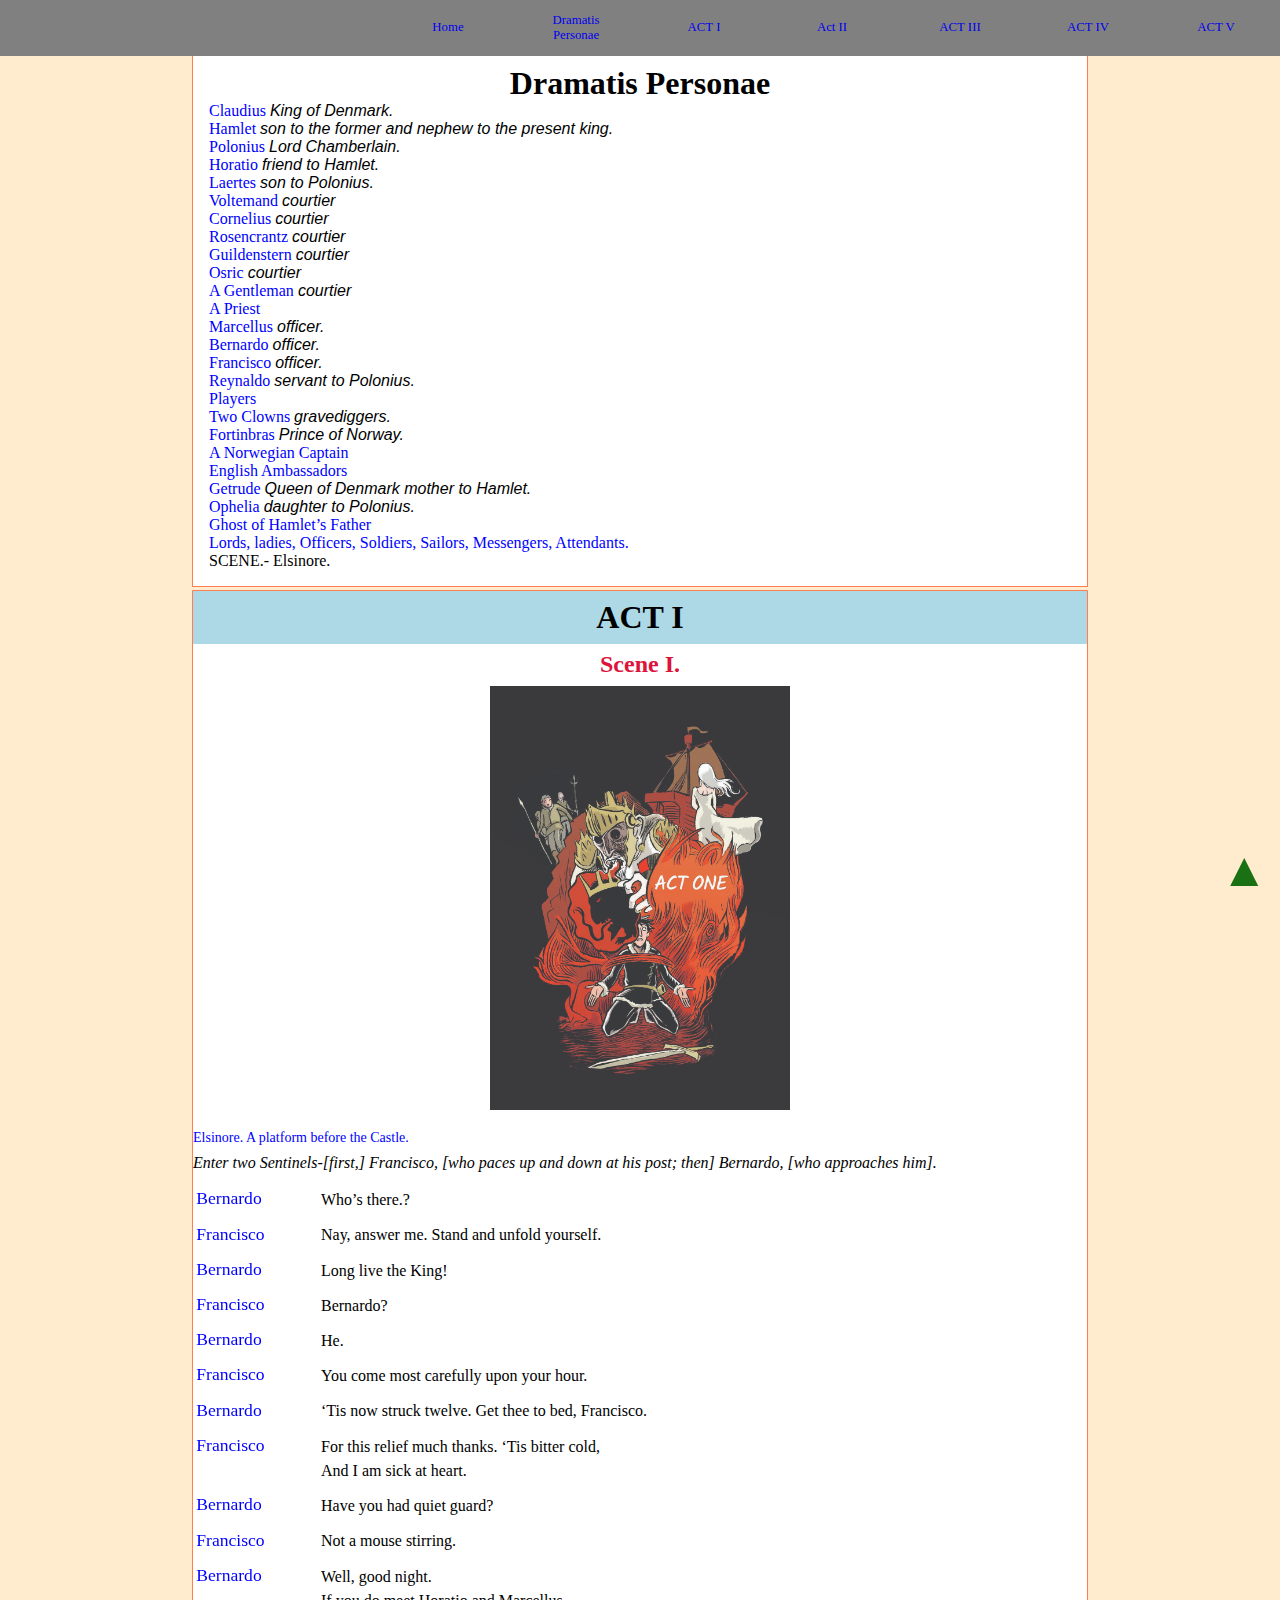
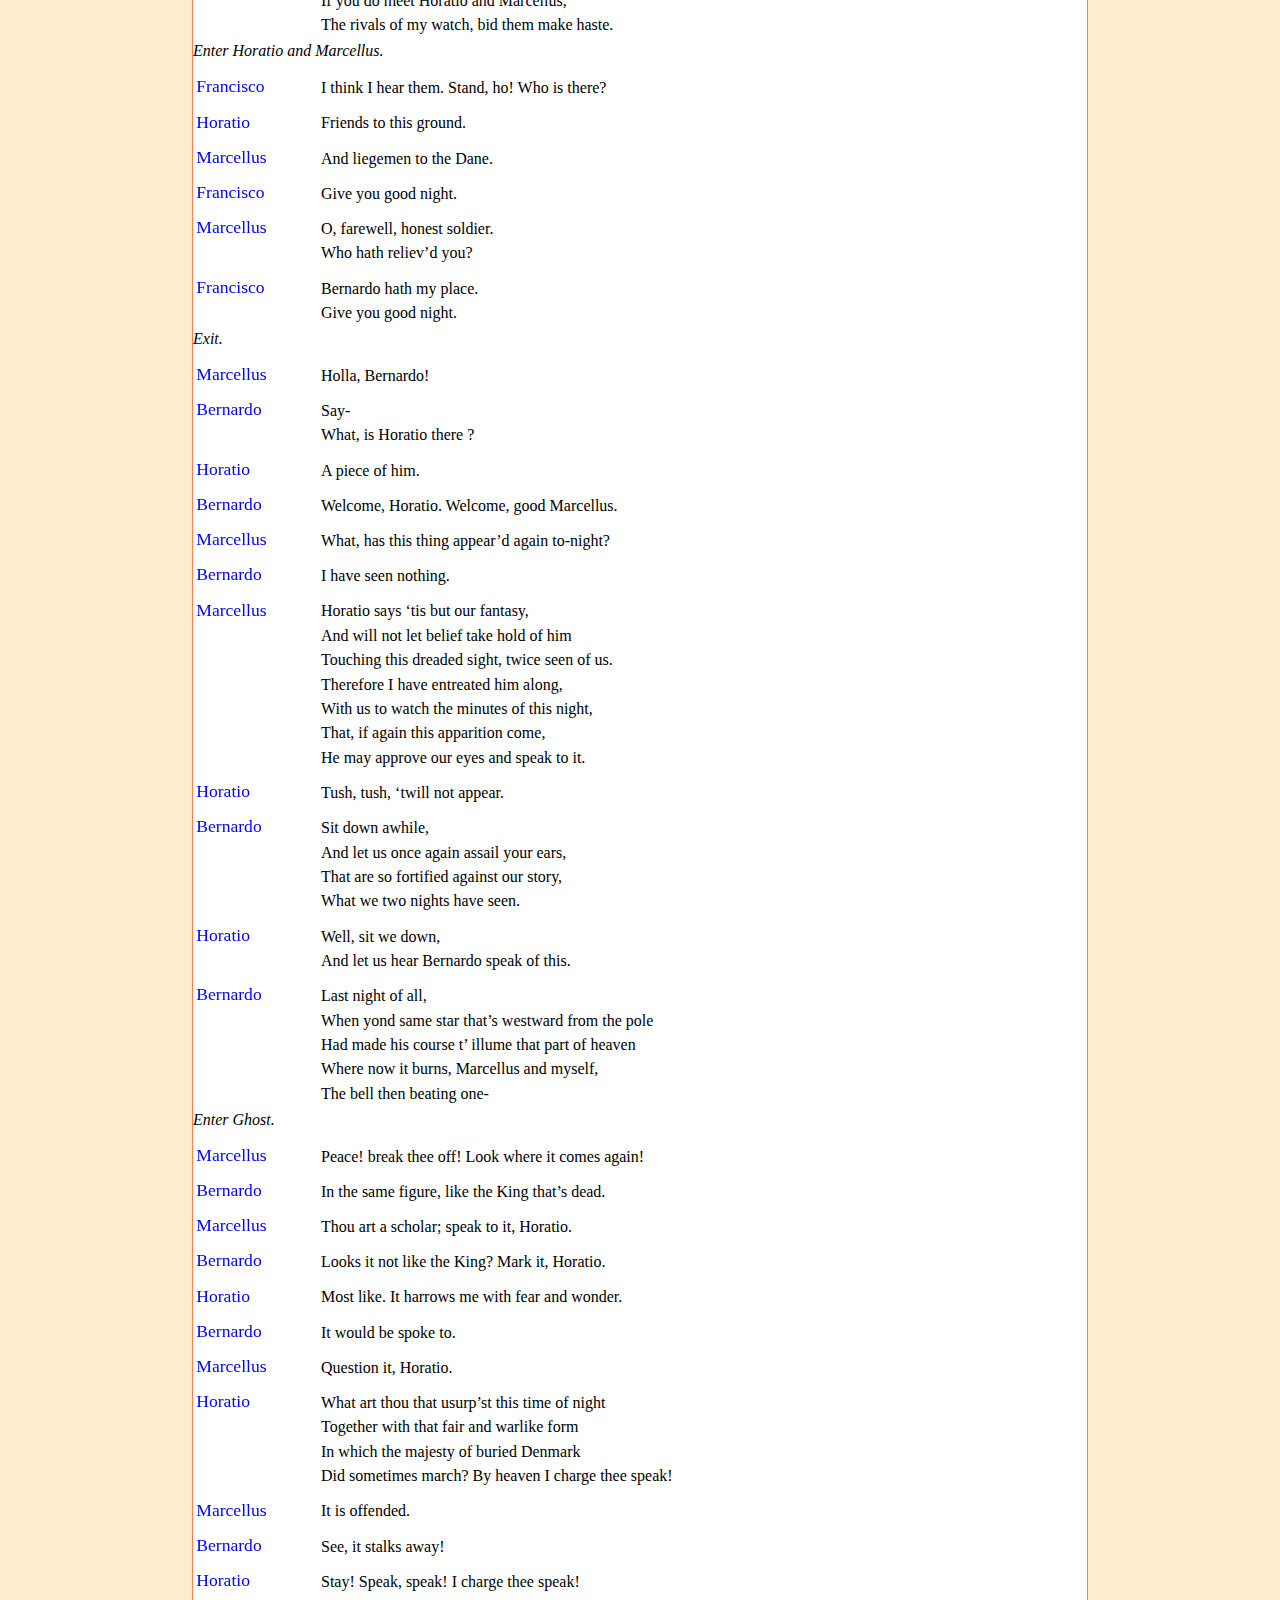
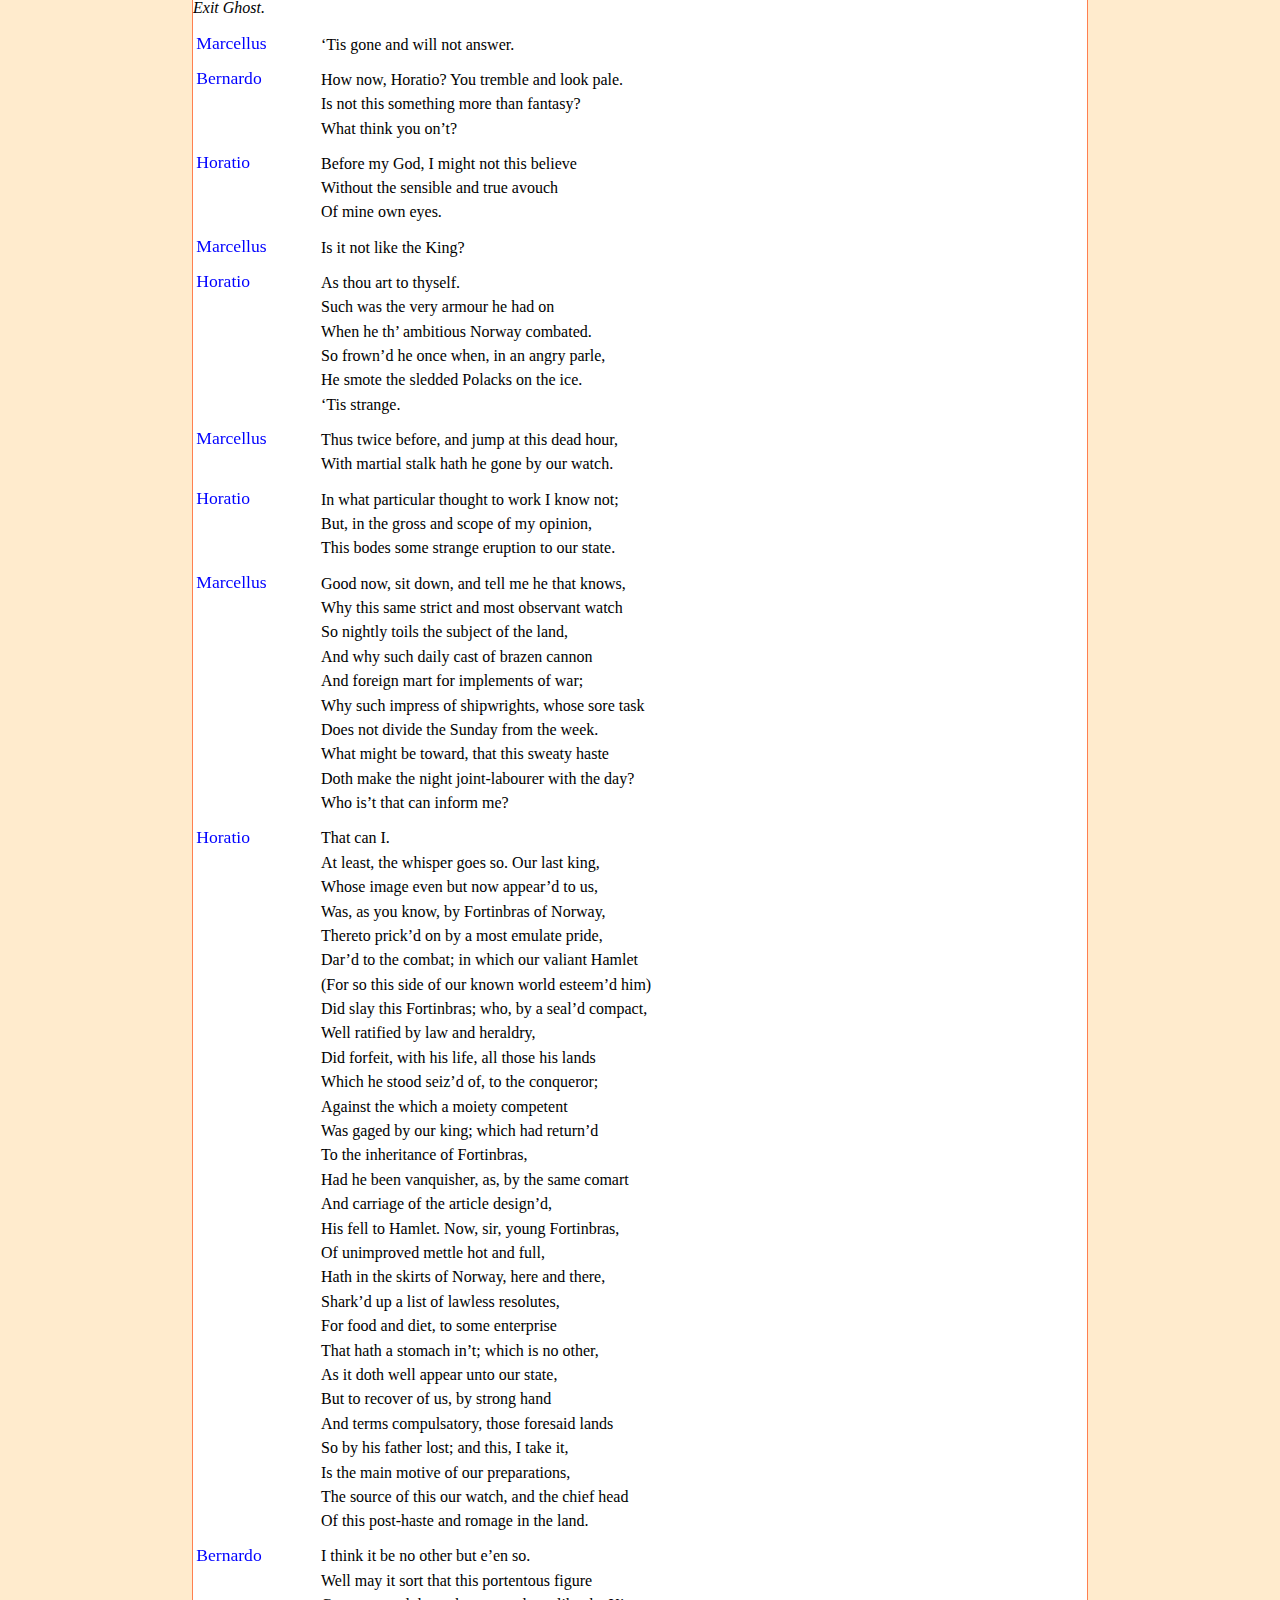
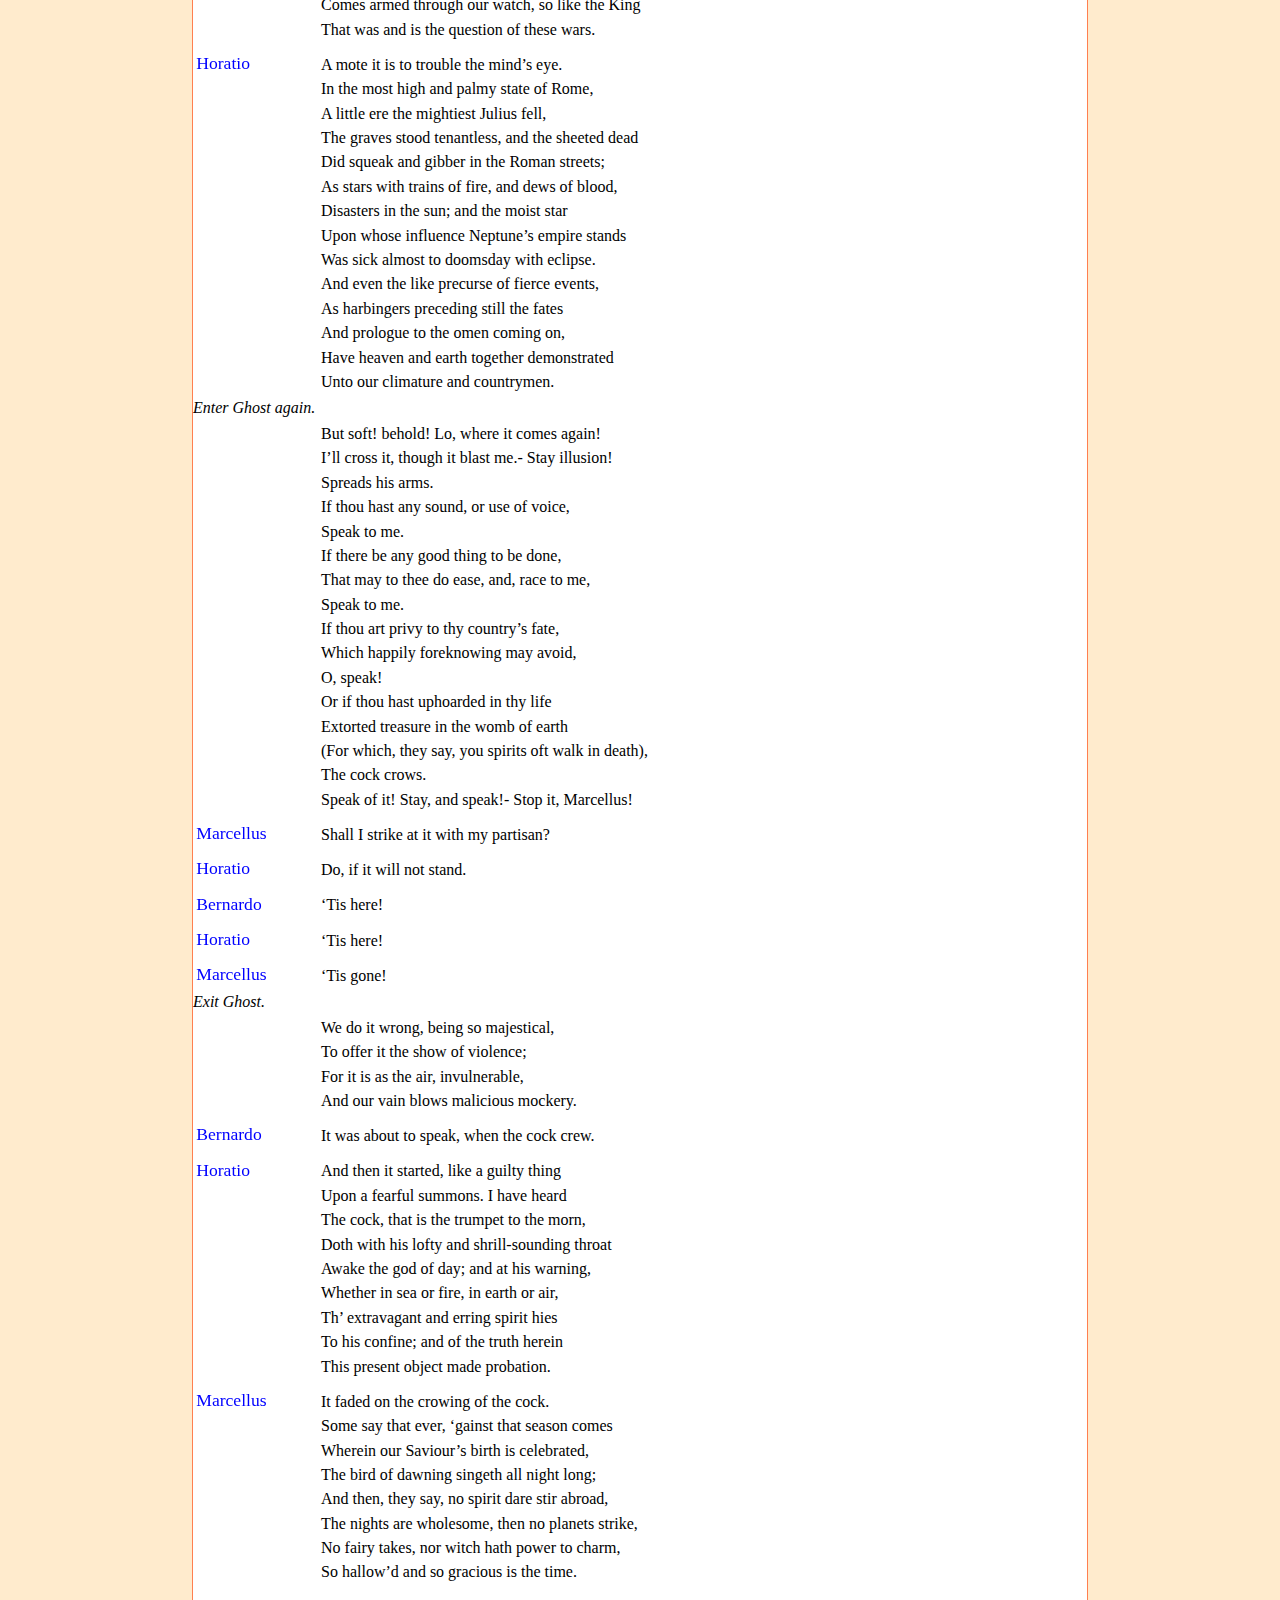
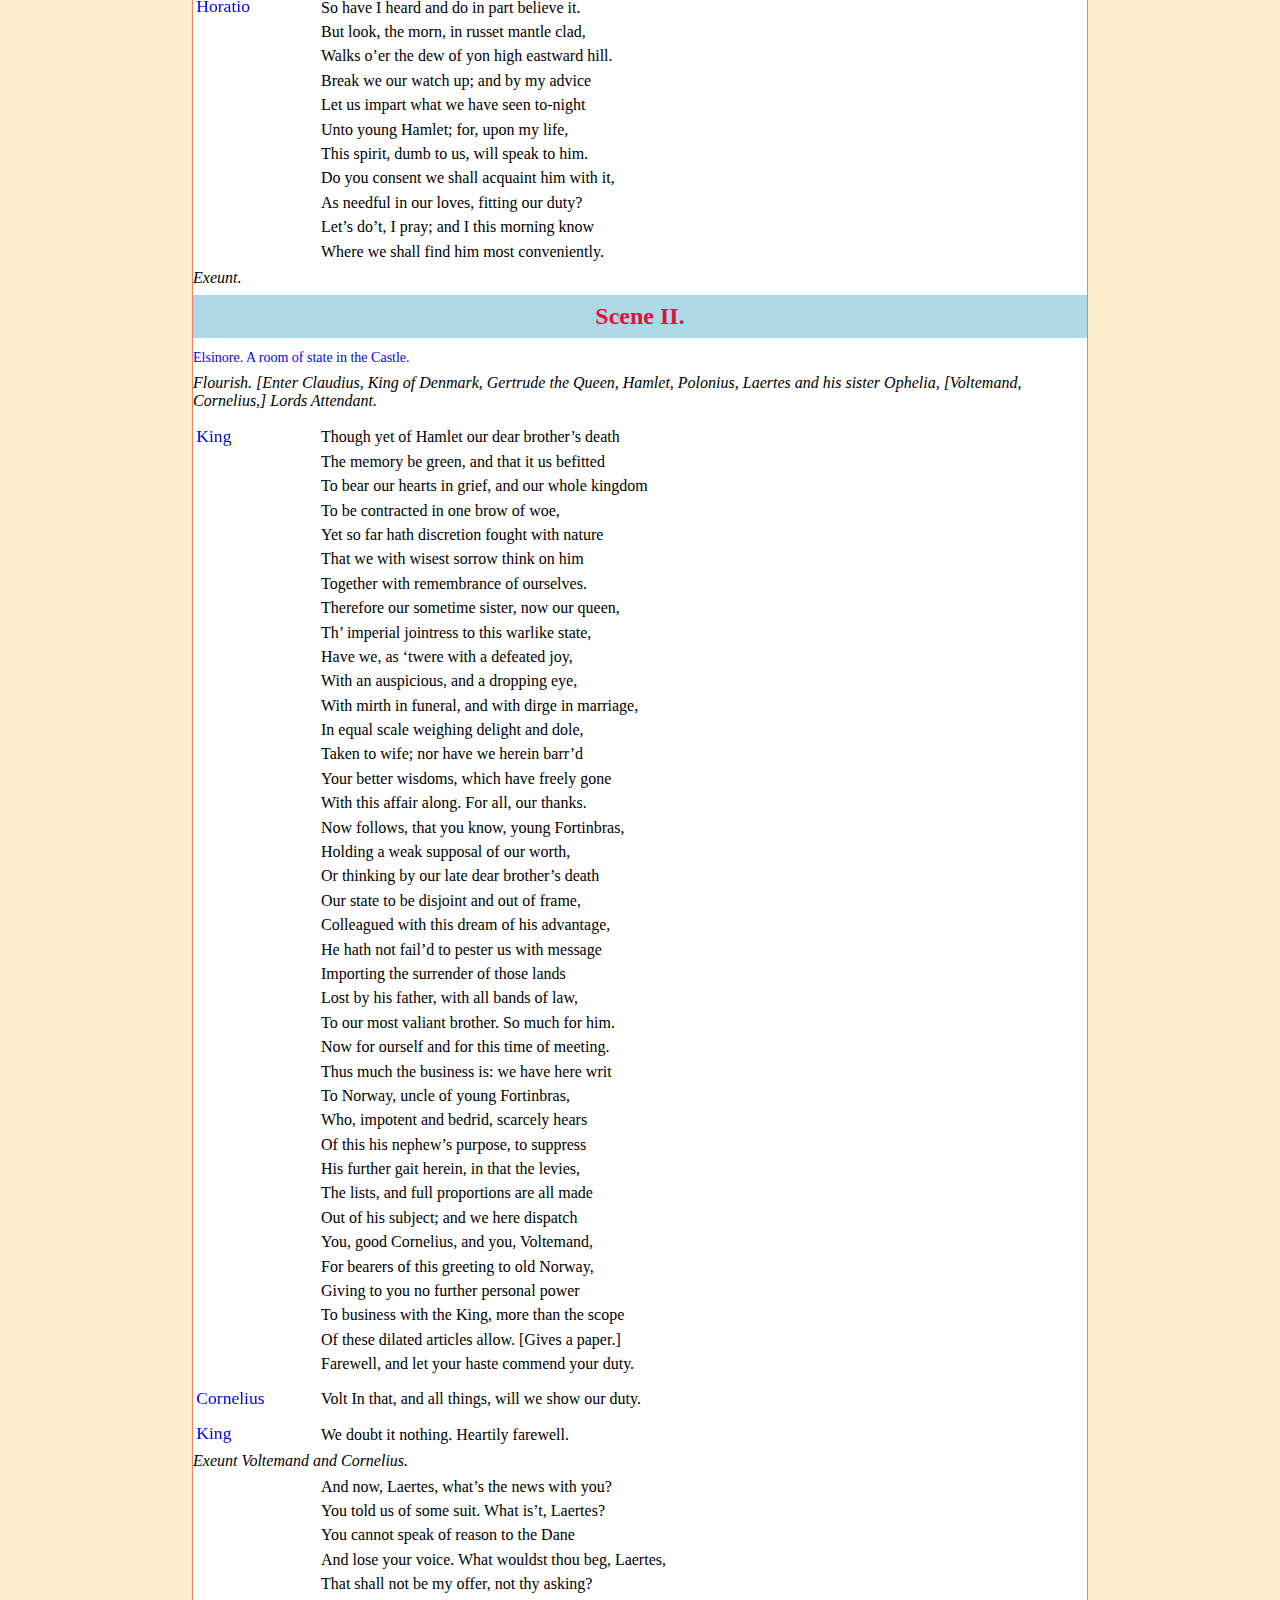
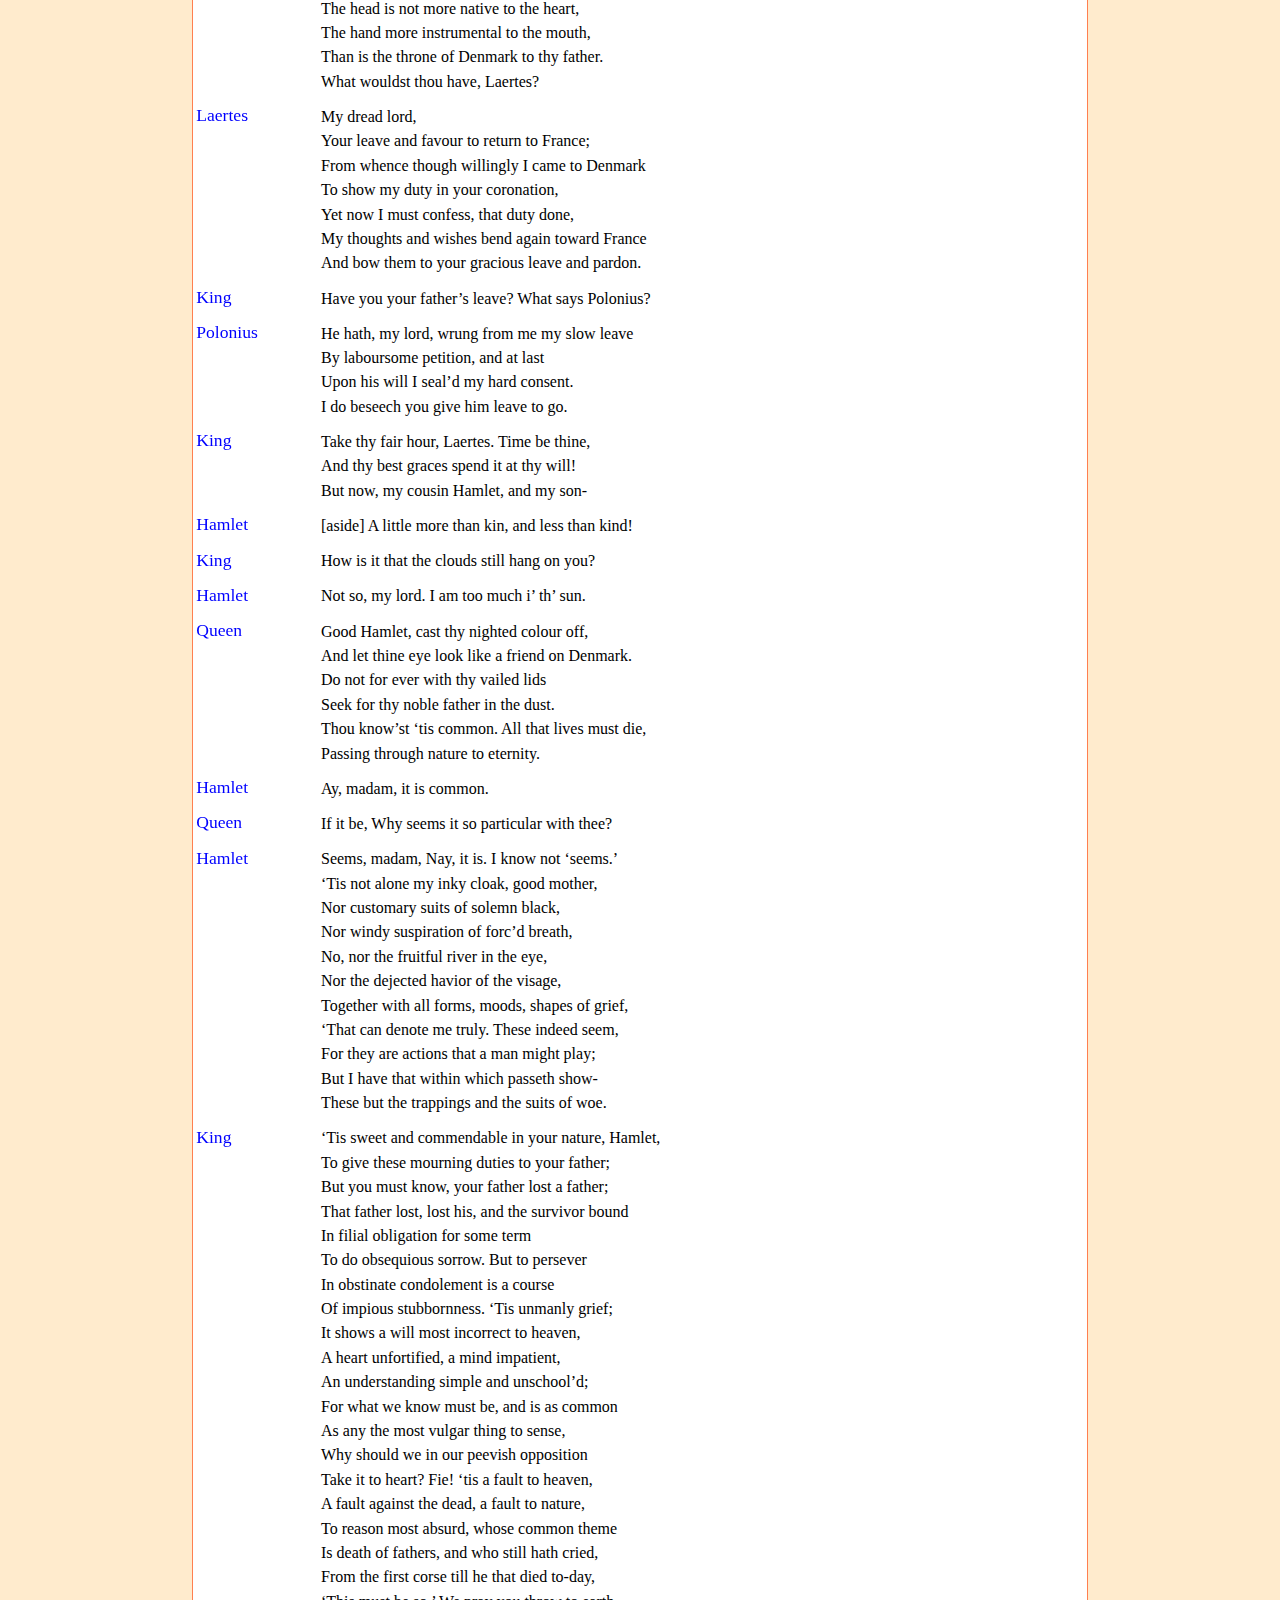
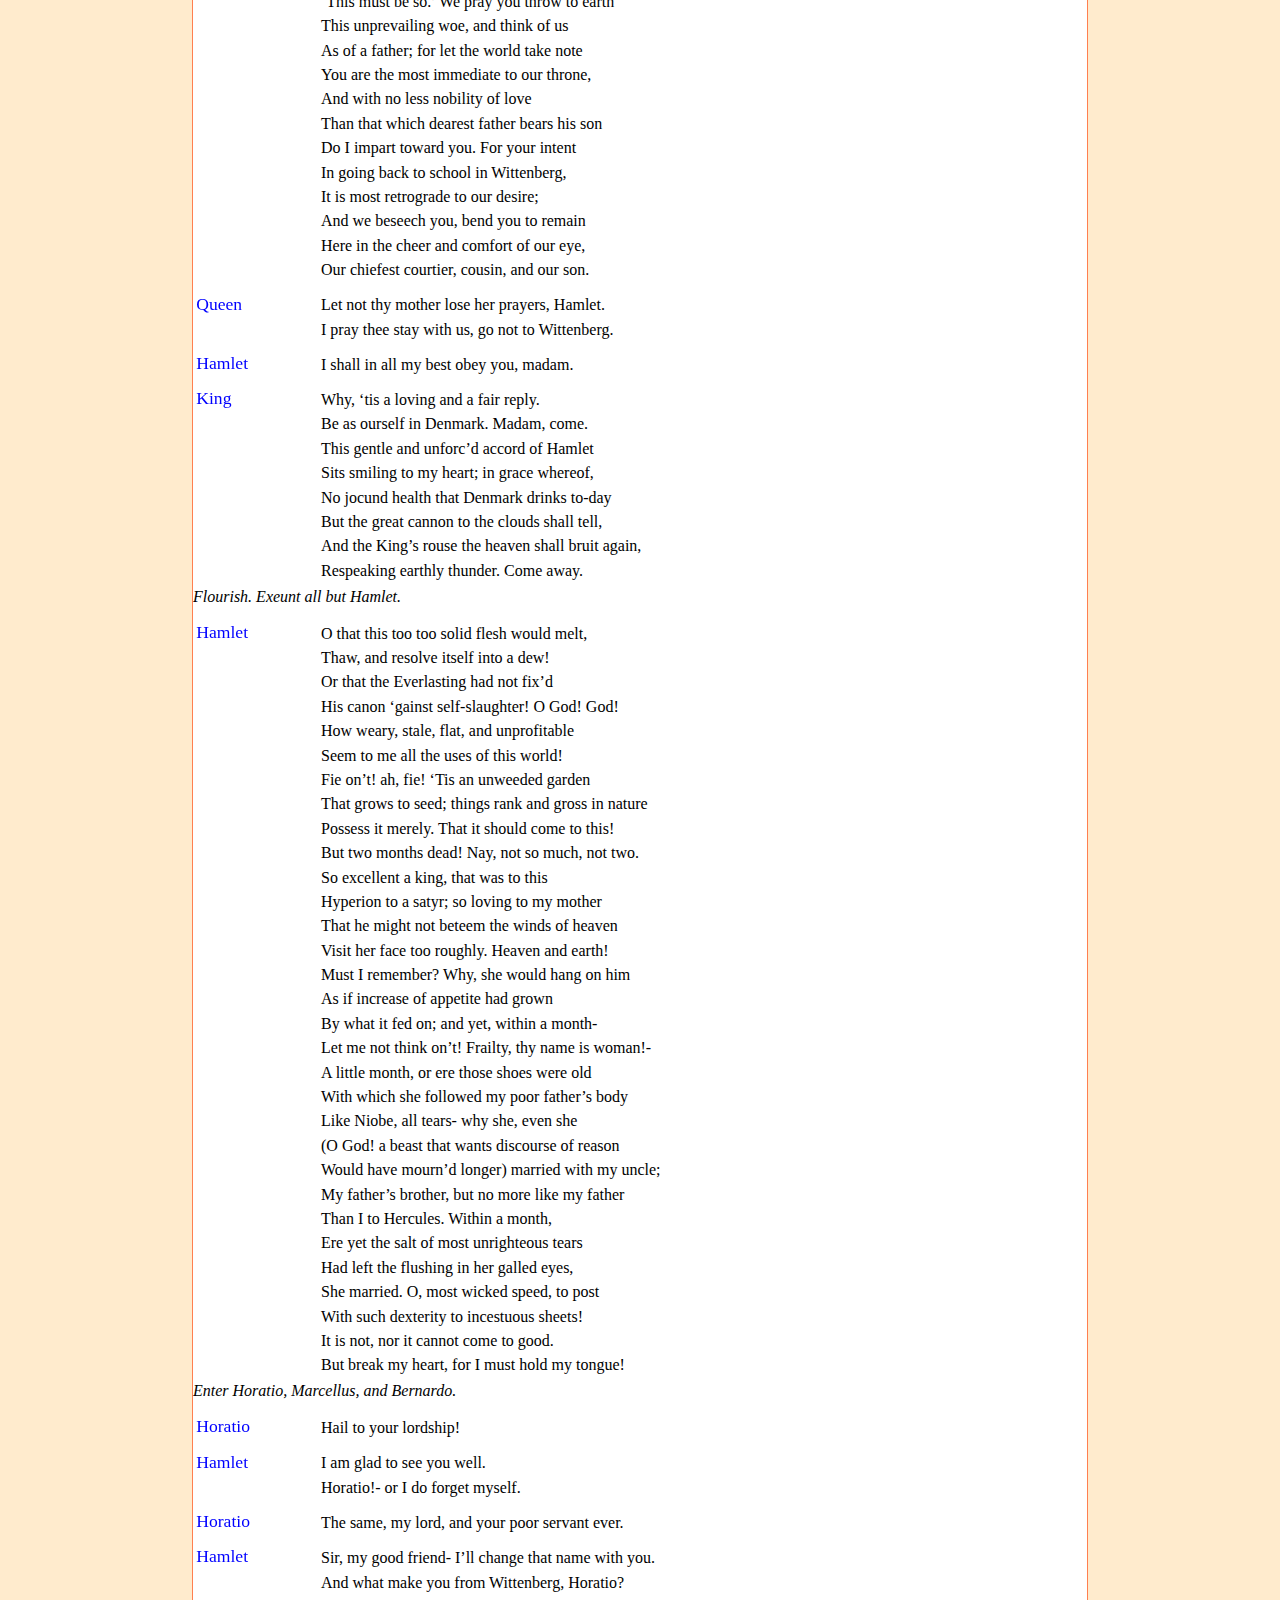
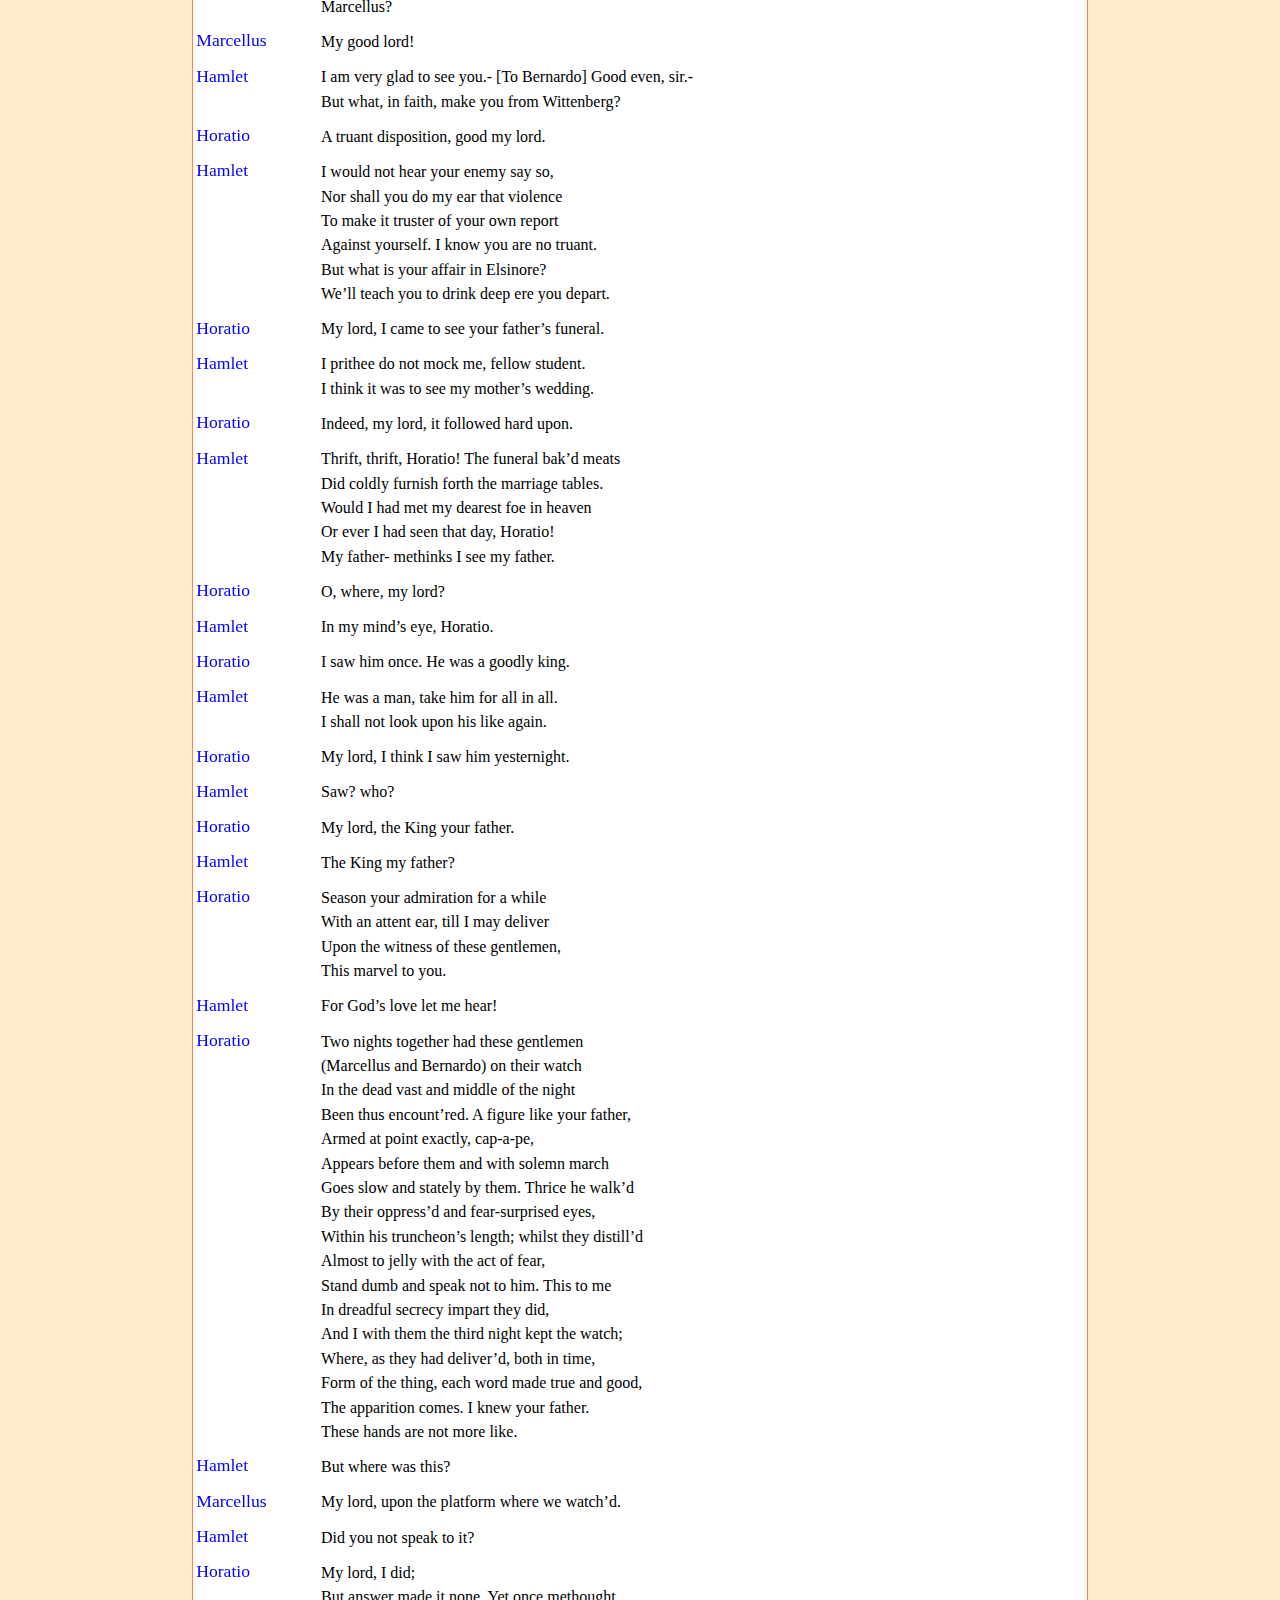
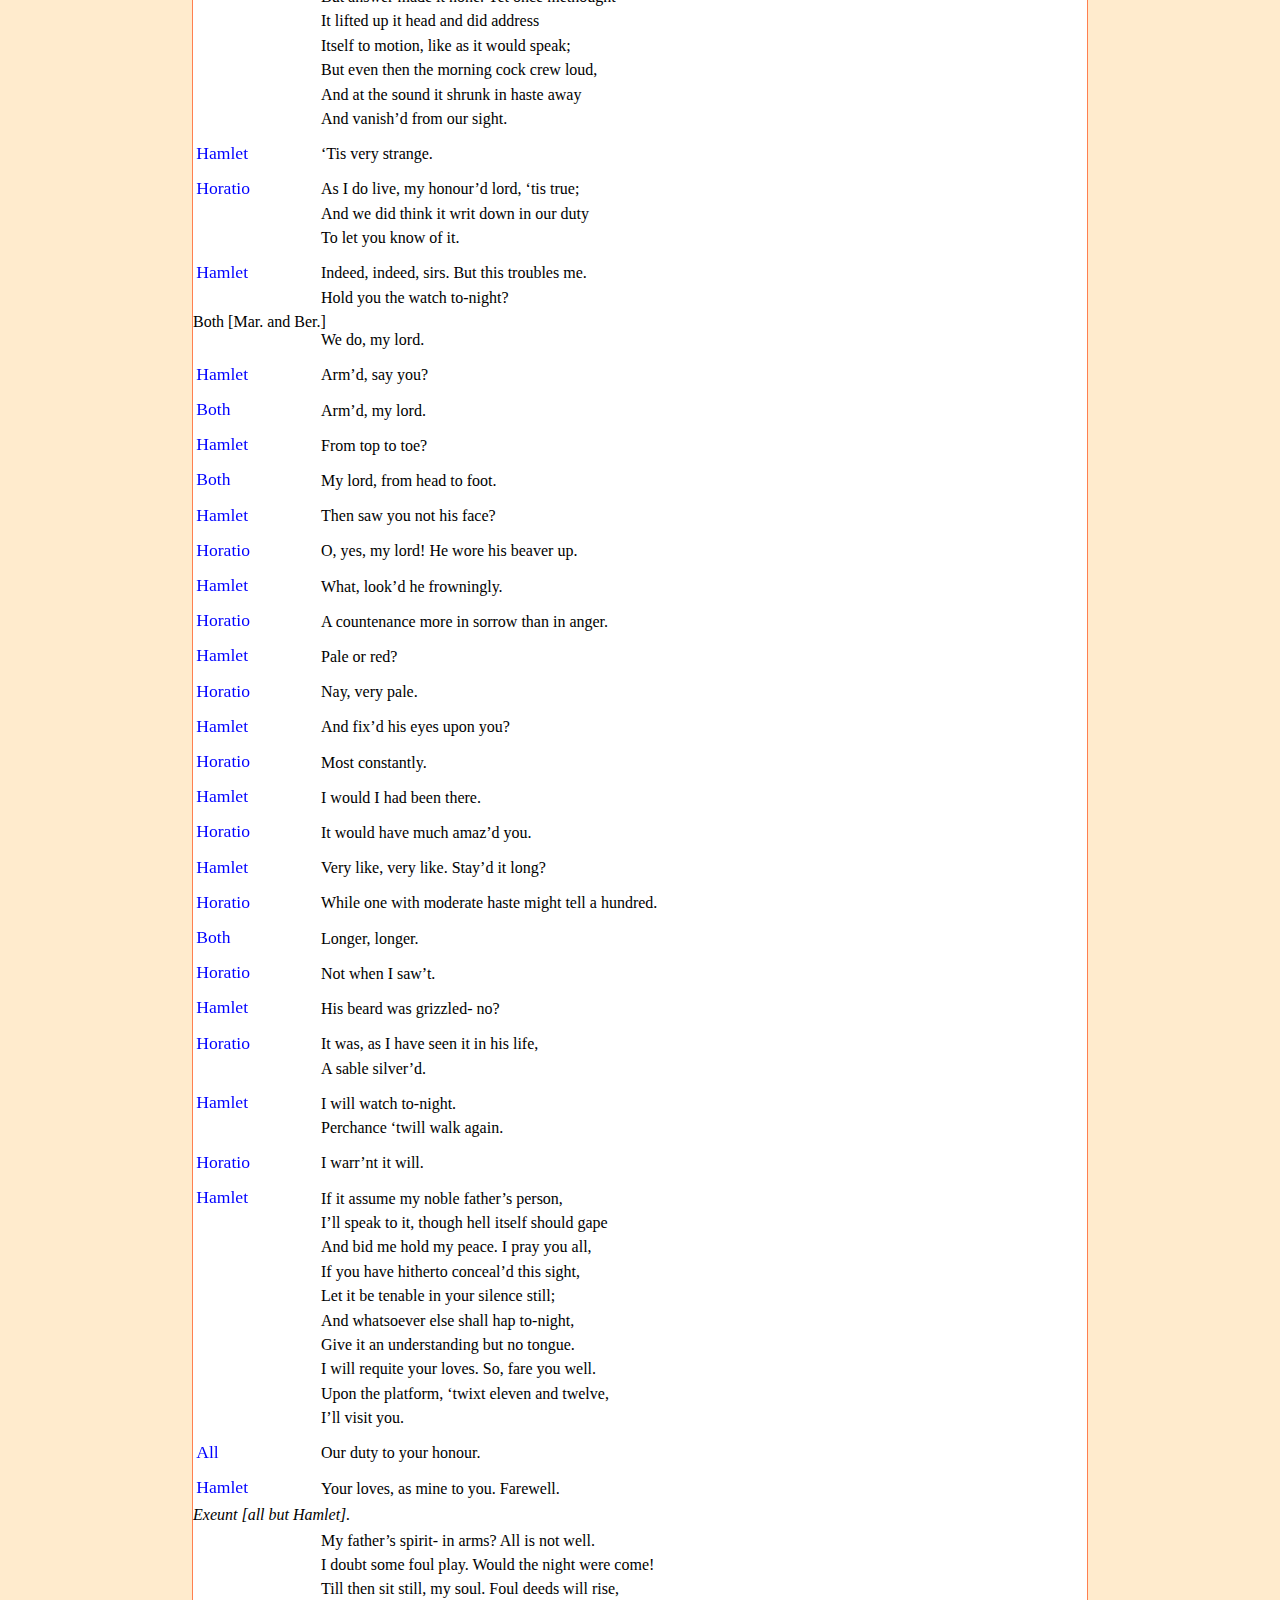
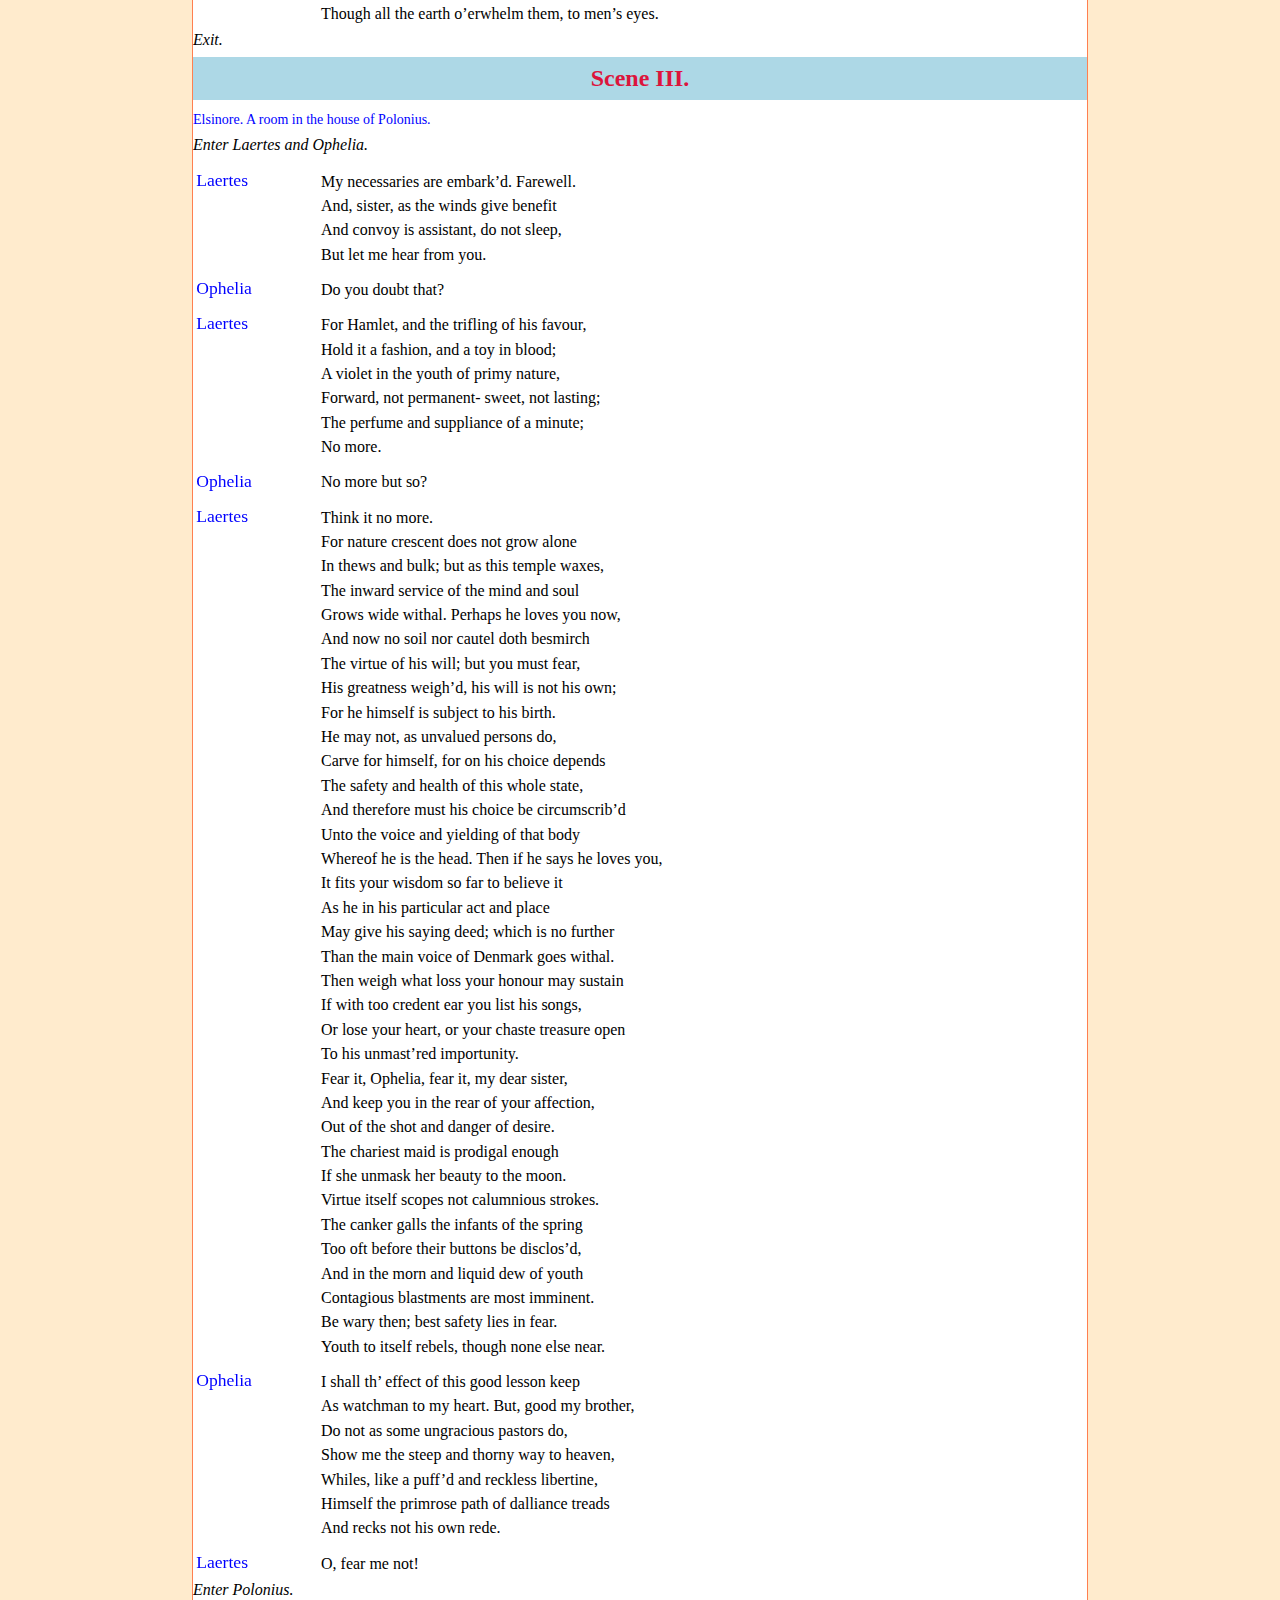
==== commit de10eb2b: "script" ====
--- a/docs/hamlethtml20220209.html
+++ b/docs/hamlethtml20220209.html
@@ -4,13 +4,24 @@
 		<meta charset="utf-8" />
 		<title>hamlethtml20220209</title>
 		<link href="hamlethtml20220209-web-resources/css/play.css" rel="stylesheet" type="text/css" />
+		<script>
+            function hidenmenu() {
+                document.getElementById("toggle").checked =false;
+            }
+        </script>
+
+
+
 	</head>
 	<body id="hamlethtml20220209" lang="en-GB">
+		<div class="backtotop">
+			<a title="go back to the top of the page" href="#hamlethtml20220209">&#x25B2;</a>
+		</div>
 		<nav id="_idContainer000" class="toc">
 			<input type="checkbox" id="toggle" unchecked />
-			<label for="toggle" class="hamburger">&#9776;</label>	  
-
-			<ul>
+			<label for="toggle" class="hamburger">&#9776;</label>  
+			<ul id="menu" onclick="hidemenu()">
+		
 				<li><a href="index.html">Home</a></li>
 				<li class="TOC-heading1"><a href="hamlethtml20220209.html#_idTextAnchor000">Dramatis Personae </a></li>
 				<li class="TOC-heading1"><a href="hamlethtml20220209.html#_idTextAnchor001">ACT I</a><ul><li class="TOC-heading2"><a href="hamlethtml20220209.html#_idTextAnchor002"><span class="all-scences">Scene I. </span></a></li><li class="TOC-heading2"><a href="hamlethtml20220209.html#_idTextAnchor003"><span class="all-scences">Scene II. </span></a></li><li class="TOC-heading2"><a href="hamlethtml20220209.html#_idTextAnchor004"><span class="all-scences">Scene III. </span></a></li><li class="TOC-heading2"><a href="hamlethtml20220209.html#_idTextAnchor005"><span class="all-scences">Scene IV. </span></a></li><li class="TOC-heading2"><a href="hamlethtml20220209.html#_idTextAnchor006"><span class="all-scences">Scene V. </span></a></li></ul></li>
--- a/docs/hamlethtml20220209-web-resources/css/play.css
+++ b/docs/hamlethtml20220209-web-resources/css/play.css
@@ -5,41 +5,70 @@
 }
 
 html{
-  scroll-padding-top:200px;
+  scroll-padding-top:80px;
 }
 body {
   background-color: blanchedalmond;
 }
 
+.backtotop {
+  position: fixed;
+  bottom: 3px;
+  right: 12px;
+  opacity: 0.9;
+}
+.backtotop a {
+  text-decoration: none;
+  font-size: 3em;
+  color: darkgreen;
+}
+.backtotop a:hover{
+  color: black;
+}
 /* the following may not be used but it doesn't matter if they are listed here  */
 
 /* If you ahe created any new styles in InDesign and used export tags then you need to add them here */
 
 
-.dramatis-personae, .play {
+.dramatis-personae {
   
   width:70%;
-  margin:12px auto;
+  margin:auto;
   margin-top: 3rem;
   background-color: white;
-
-padding:1rem;
+  border: 1px solid coral;
+padding: 1rem;
+}
+.play{
+
+  width:70%;
+  margin:auto;
+  margin-top: 0.2rem;
+  background-color: white; 
+  border: 1px solid coral;
+
+
 }
 
 figure {
-  /* width: 80%; */
+  /* width: 70%; */
   margin:0 auto;
   width: 300px;
   align-items: center;
+
+  margin-bottom: 1em;
 }
 
 img {
   width:100%;
+ 
 }
 div.sceneImage {
 }
 h1.act {
-  text-align: center;
+  background-color: lightblue;
+  text-align: center;
+  padding: 8px;
 }
 p.persona {
   font-family: verdana;
@@ -48,6 +77,7 @@
 
 }
 span.character_role {
+  font-style: italic;
   font-family: sans-serif;
   font-weight: 100;
   color: black;
@@ -57,11 +87,15 @@
 }
 h2.firstscene {
   text-align: center;
+  color: crimson;
+  margin-top: 0.3em;
+  margin-bottom: 0.3em;
 }
 h2.location {
   font-family: verdana;
   font-weight: 100;
-  font-size: 16px;
+  font-size: 14px;
+  color: blue;
 }
 h2.stagedirection{
   font-family: franklin;
@@ -78,14 +112,27 @@
 }
 
 p.prose {
+  margin: 0 0 0.4em 8em;
 }
 h2.scene {
   text-align: center;
+  color: crimson;
+  margin-top: 0.3em;
+  margin-bottom: 0.5em;
+  background-color: lightblue;
+  padding: 8px;
 }
 p.song {
+  margin: 0 0 0.4em 8em;
+  font-style: italic;
 }
 h2.stagedirection {
-}
+  margin-top: 0.5em;
+  margin-bottom: 0.5em;
+  font-style: italic;
+ 
+}
+
 .verseline {
   margin: 0 0 0.4em 8em;
 }
@@ -95,23 +142,29 @@
 }
 
 span.character_beforespeech {
+
 }
 .Character-_beforespeech{
   display:block;
   position: relative;
-  left: -7em;
-  top:1em;
+  left: -6.8em;
+  top: 0.75em;
   font-size: 1.1em;
   width: 4em;
   margin: -0.29em;
+  color: blue;
 }
 
 nav {
+  display: block;
   width: 100%;
   position: fixed;
   top: 0;
   left: 0;
   background-color: grey;
+  font-size: 0.8em;
+  
+
 }
 
 
@@ -139,7 +192,9 @@
   flex: 0 0 8rem; /*the same as flex-grow, flex-shrink, flex-basis */
   text-align: center;
 }
-
+li.home{
+  margin-right: auto;
+}
 
 nav ul li a {
   text-decoration: none;
